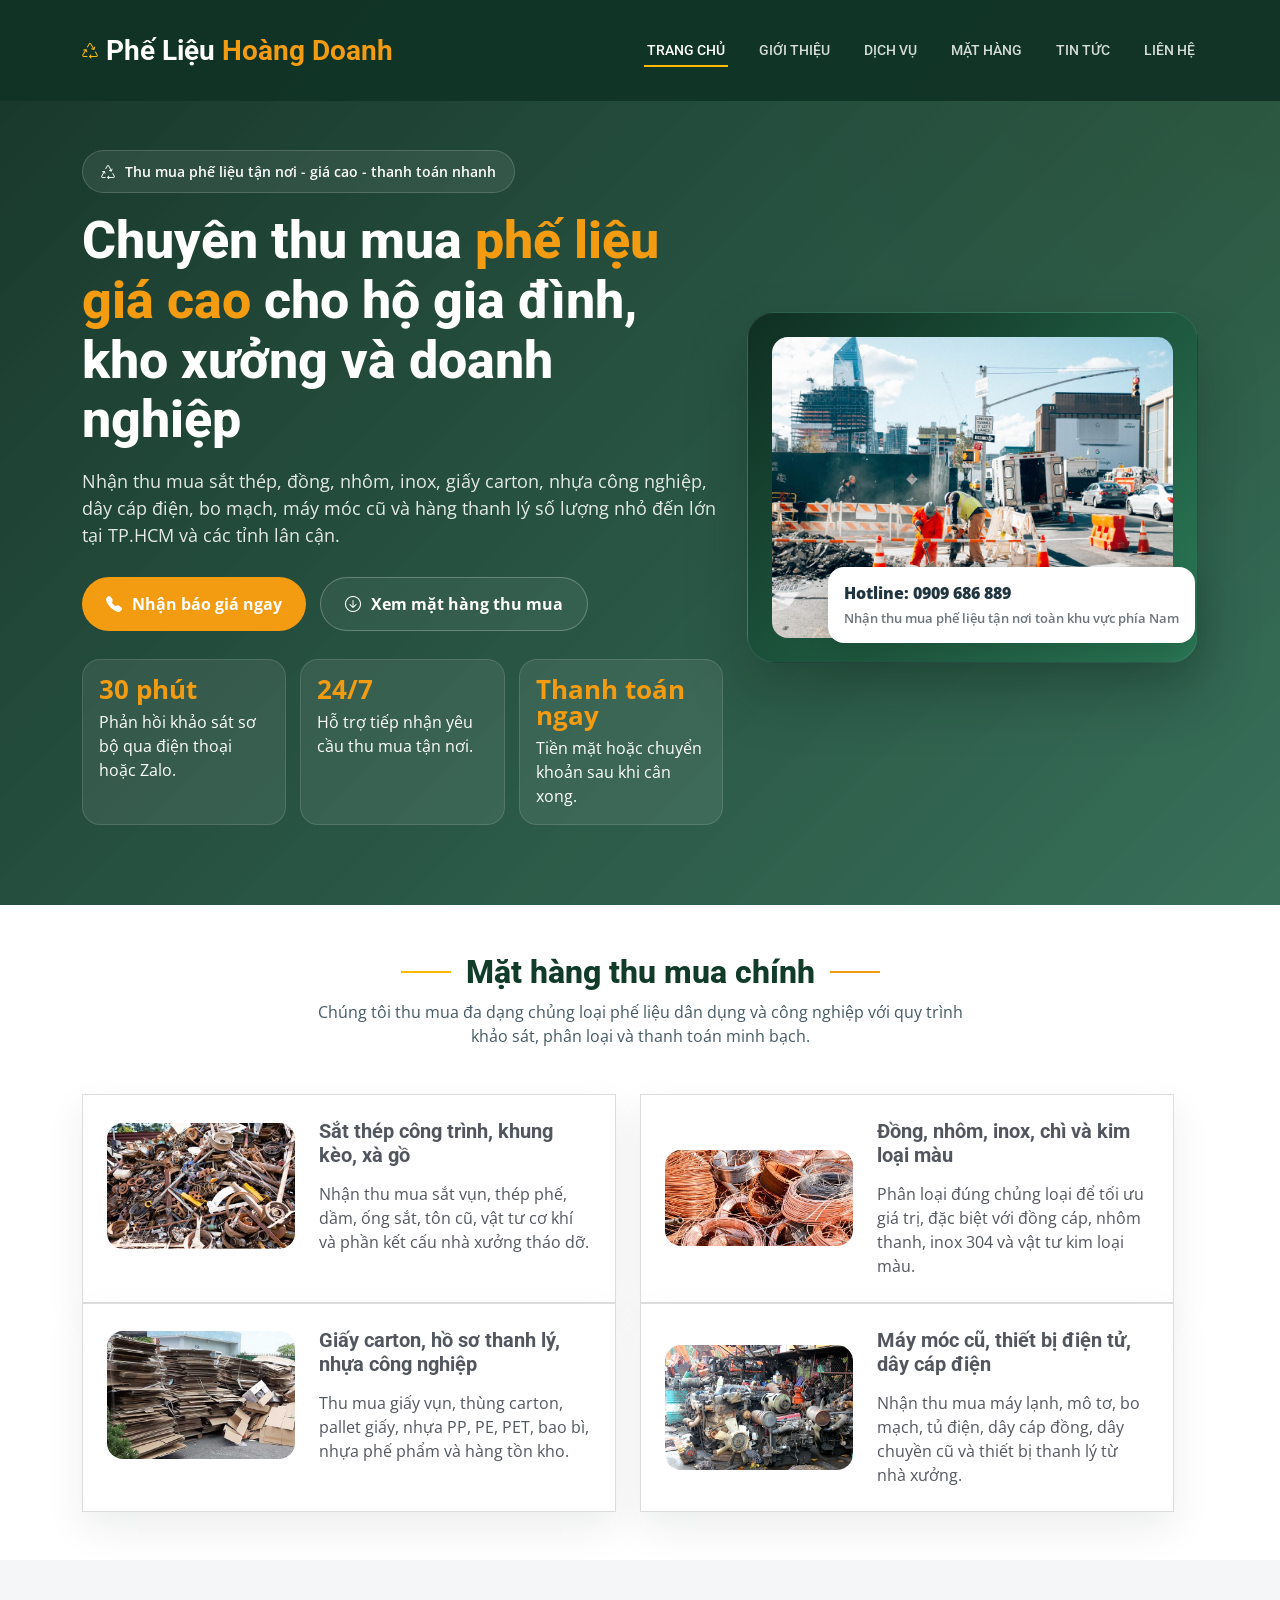
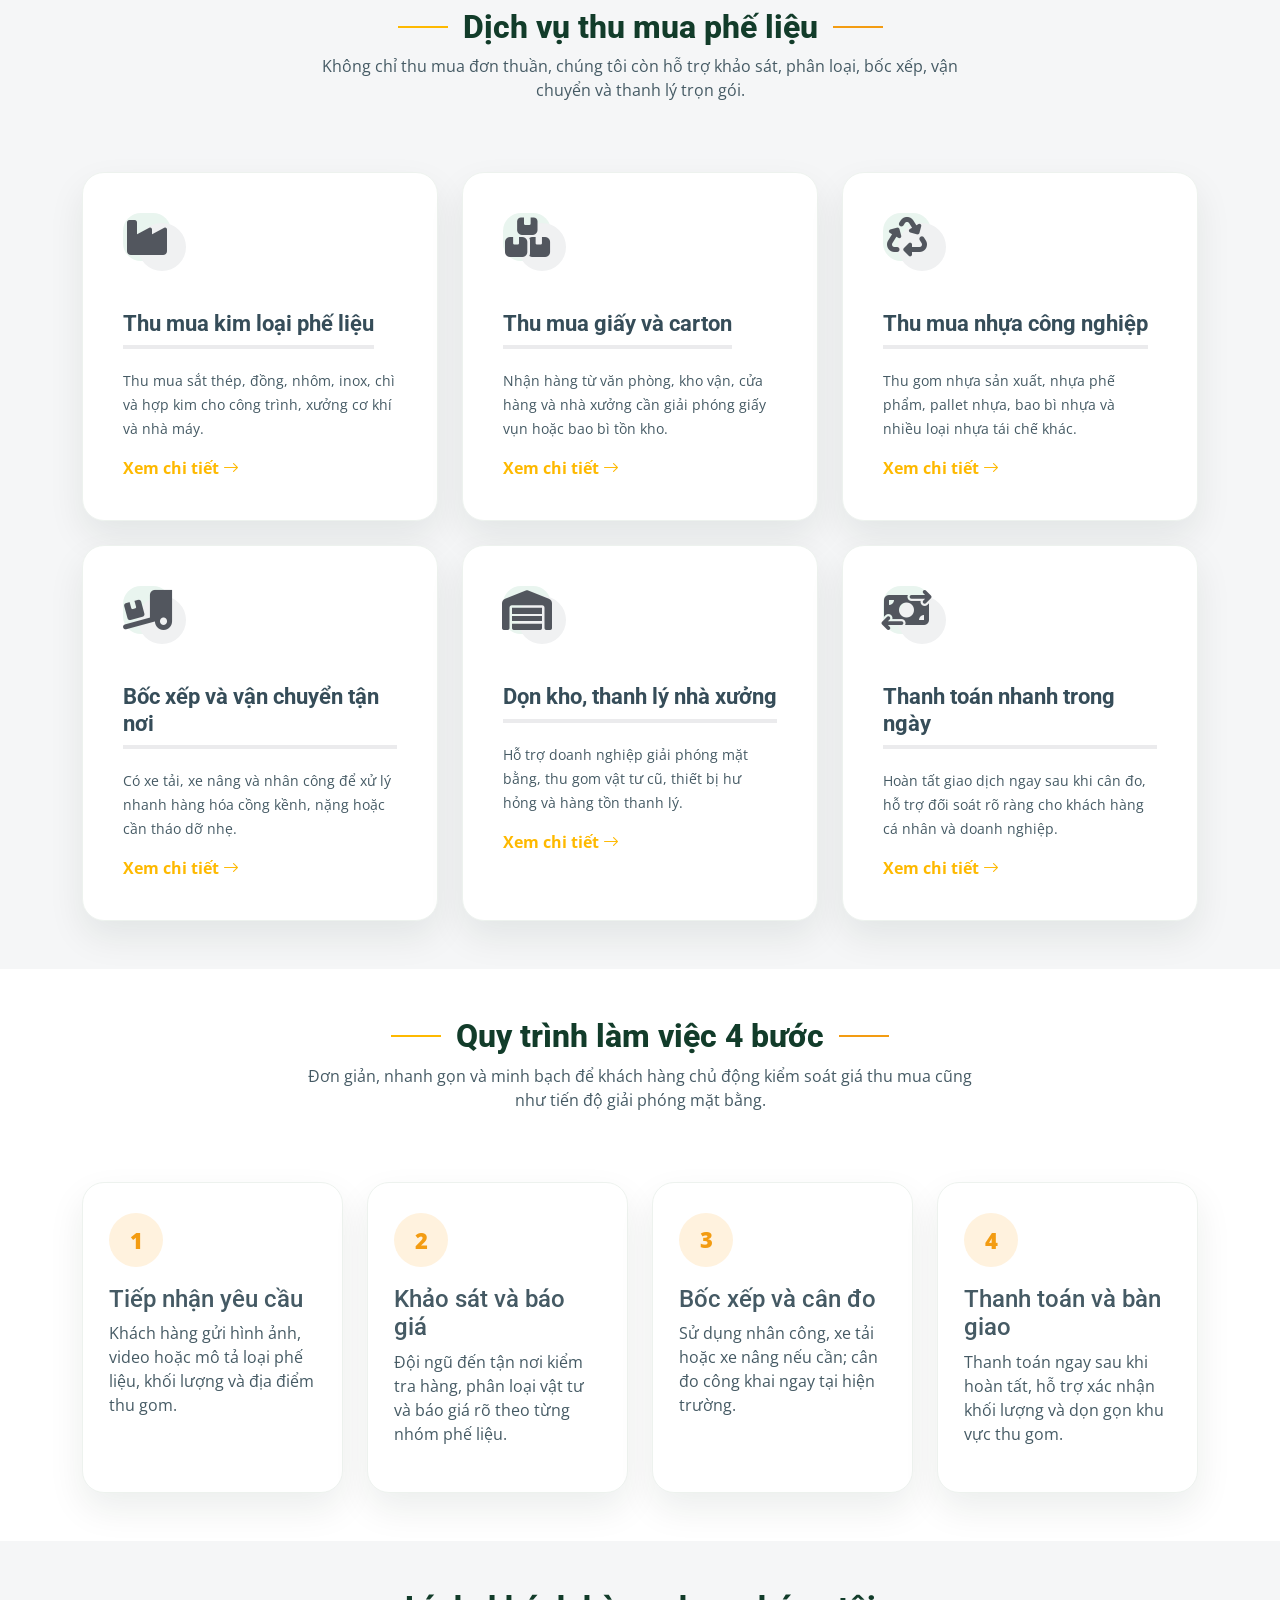
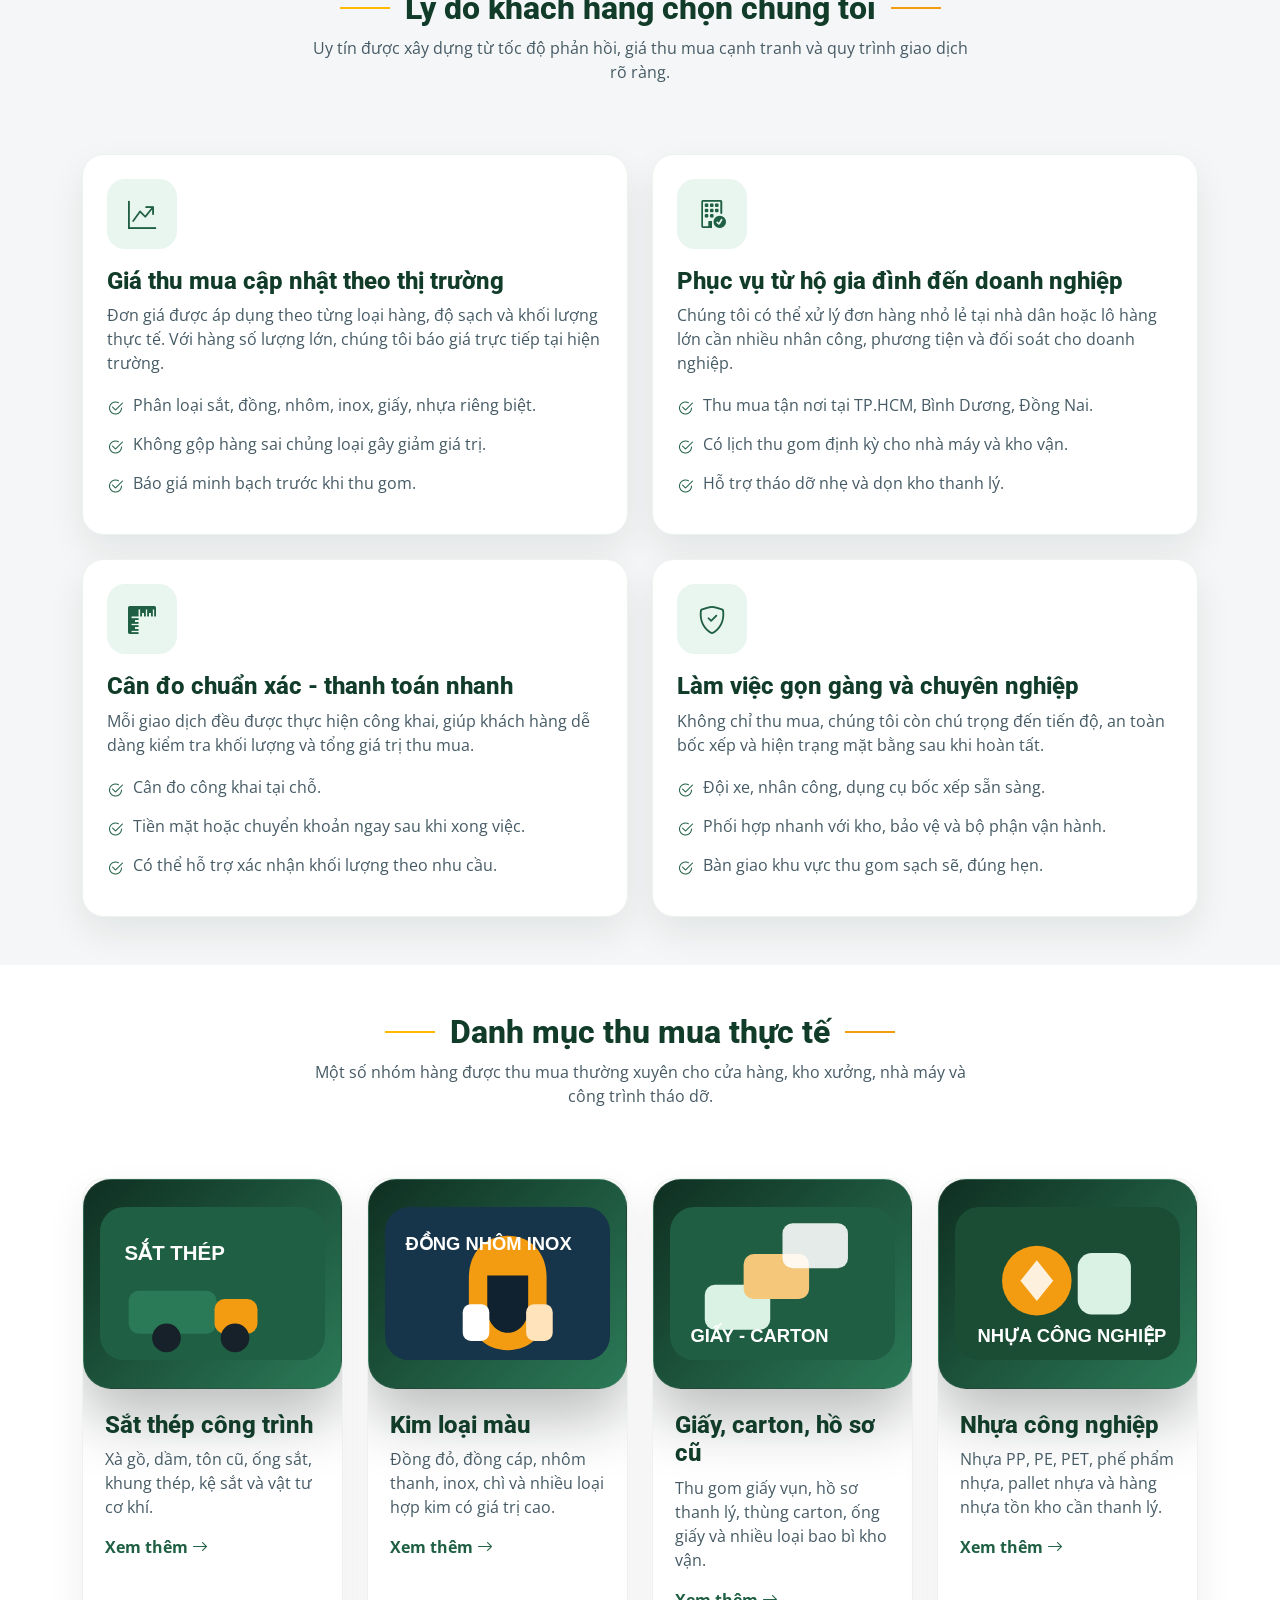
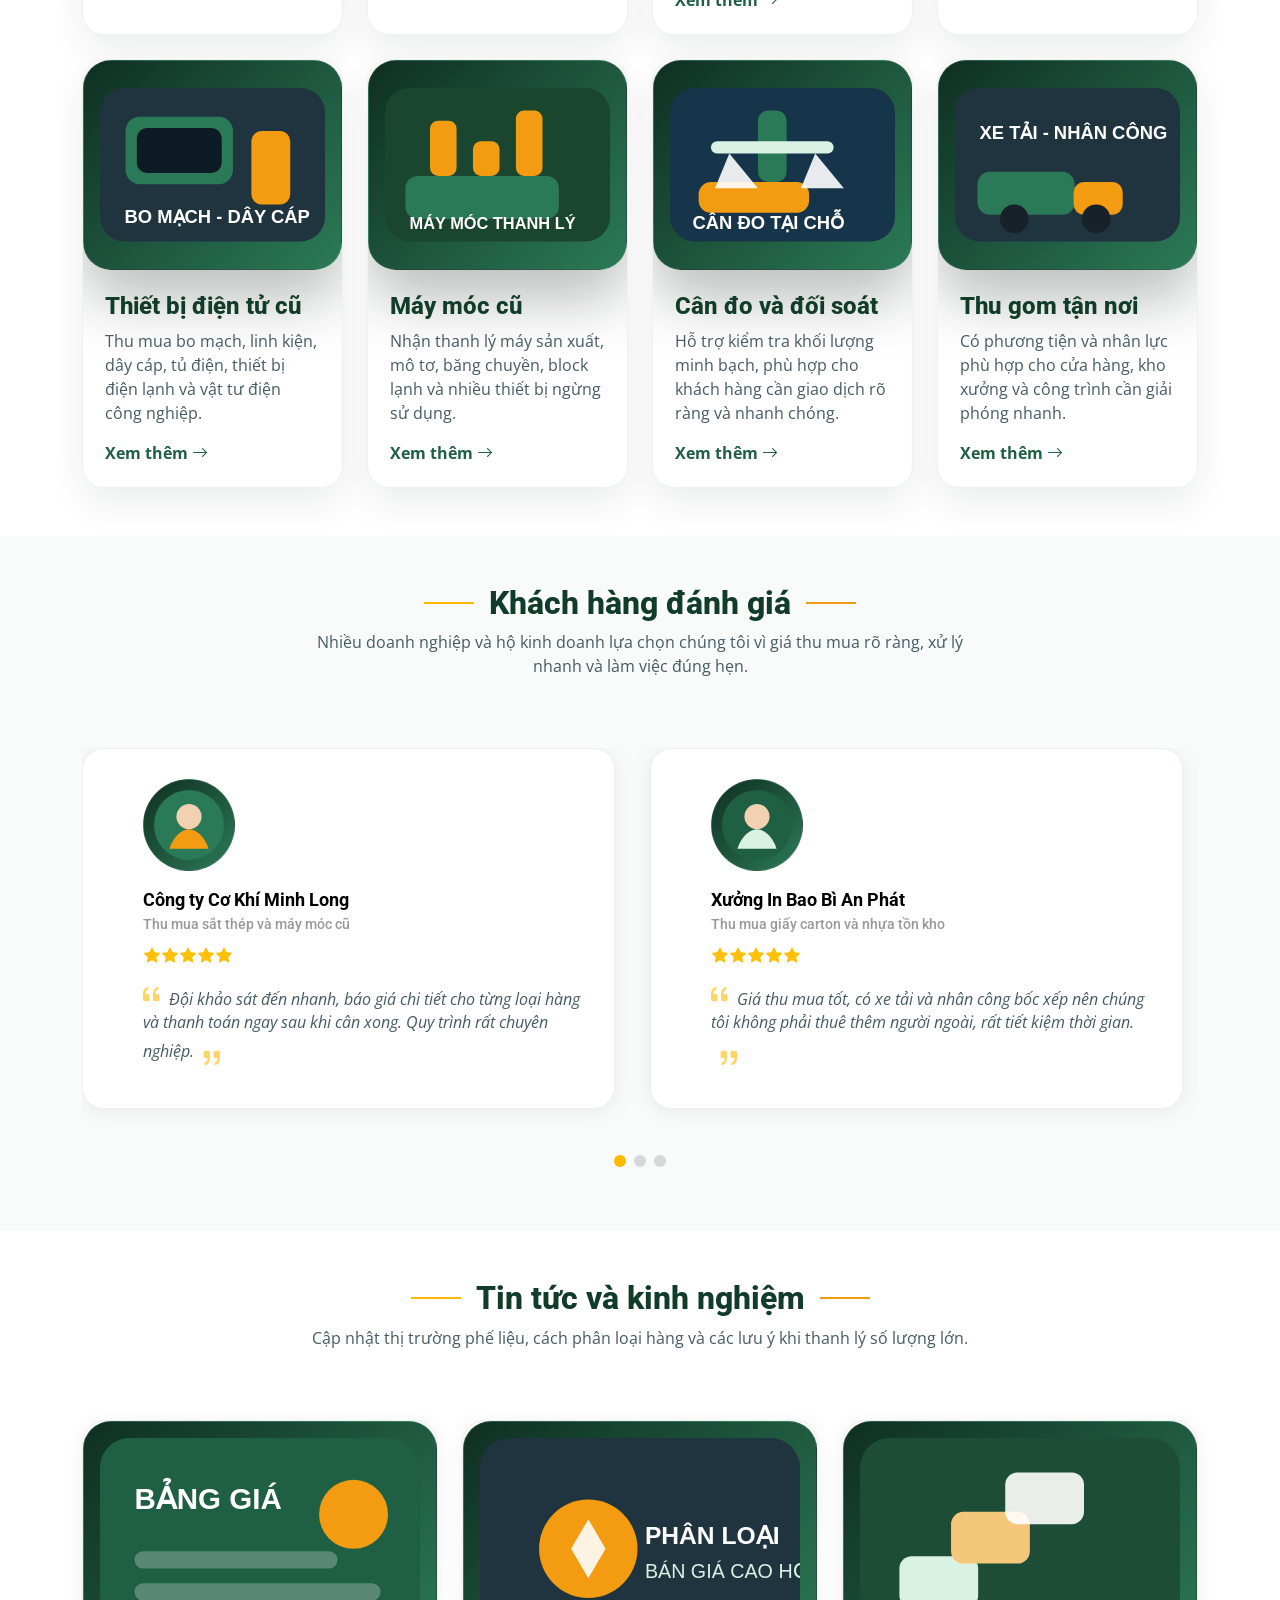
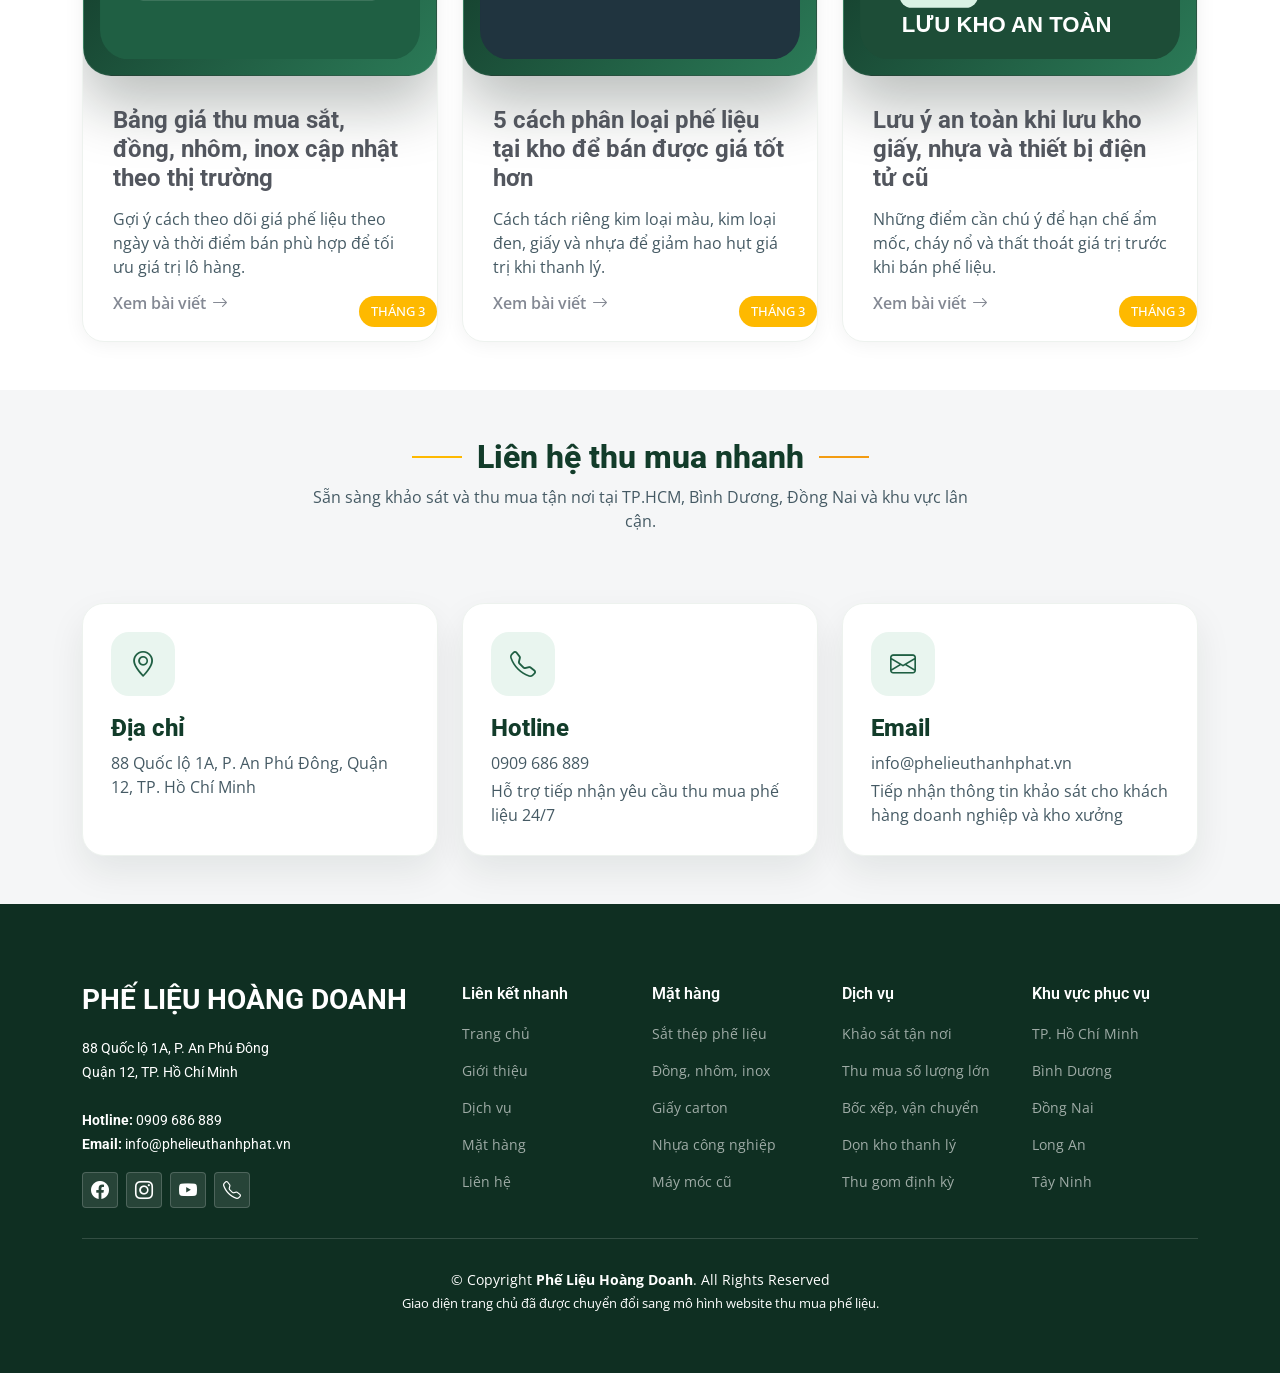
==== UpConstruction-1.0.0/index.html @ 5eded69c "basic code" ====
<!DOCTYPE html>
<html lang="vi">

<head>
  <meta charset="utf-8">
  <meta content="width=device-width, initial-scale=1.0" name="viewport">

  <title>Phế Liệu Hoàng Doanh - Thu mua phế liệu giá cao tận nơi</title>
  <meta content="Phế Liệu Hoàng Doanh chuyên thu mua phế liệu giá cao tận nơi tại TP.HCM, Bình Dương, Đồng Nai. Nhận thu mua sắt, đồng, nhôm, inox, giấy carton, nhựa và máy móc cũ." name="description">
  <meta content="thu mua phế liệu, phế liệu giá cao, thu mua sắt vụn, thu mua đồng, thu mua nhôm, thu mua inox" name="keywords">

  <link href="assets/img/favicon.png" rel="icon">
  <link href="assets/img/apple-touch-icon.png" rel="apple-touch-icon">

  <link rel="preconnect" href="https://fonts.googleapis.com">
  <link rel="preconnect" href="https://fonts.gstatic.com" crossorigin>
  <link href="https://fonts.googleapis.com/css2?family=Open+Sans:ital,wght@0,300;0,400;0,500;0,600;0,700;1,300;1,400;1,600;1,700&family=Roboto:ital,wght@0,300;0,400;0,500;0,700;1,300;1,400;1,500;1,700&family=Work+Sans:ital,wght@0,300;0,400;0,500;0,600;0,700;1,300;1,400;1,500;1,600;1,700&display=swap" rel="stylesheet">

  <link href="assets/vendor/bootstrap/css/bootstrap.min.css" rel="stylesheet">
  <link href="assets/vendor/bootstrap-icons/bootstrap-icons.css" rel="stylesheet">
  <link href="assets/vendor/fontawesome-free/css/all.min.css" rel="stylesheet">
  <link href="assets/vendor/aos/aos.css" rel="stylesheet">
  <link href="assets/vendor/glightbox/css/glightbox.min.css" rel="stylesheet">
  <link href="assets/vendor/swiper/swiper-bundle.min.css" rel="stylesheet">

  <link href="assets/css/main.css" rel="stylesheet">

  <style>
    :root {
      --scrap-green: #1f5f43;
      --scrap-green-dark: #123c2a;
      --scrap-green-soft: #e9f5ef;
      --scrap-orange: #f39c12;
      --scrap-orange-soft: #fff2de;
      --scrap-slate: #20343f;
      --scrap-text: #455a64;
    }

    body {
      color: var(--scrap-text);
    }

    .header {
      background: rgba(16, 52, 38, 0.96) !important;
    }

    .header .logo h1 {
      color: #fff;
      font-size: 28px;
    }

    .header .logo h1 span {
      color: var(--scrap-orange);
    }

    .navbar a,
    .navbar a:focus {
      color: rgba(255, 255, 255, 0.82);
    }

    .navbar a:hover,
    .navbar .active,
    .navbar .active:focus,
    .navbar li:hover>a {
      color: #fff;
    }

    .hero.scrap-hero {
      background:
        linear-gradient(135deg, rgba(14, 46, 33, 0.96), rgba(23, 88, 62, 0.86)),
        radial-gradient(circle at top right, rgba(243, 156, 18, 0.35), transparent 35%),
        radial-gradient(circle at bottom left, rgba(255, 255, 255, 0.08), transparent 30%);
      min-height: 100vh;
      padding: 150px 0 80px;
      position: relative;
      overflow: hidden;
    }

    .hero.scrap-hero:before {
      display: none;
    }

    .hero-badge {
      display: inline-flex;
      align-items: center;
      gap: 10px;
      background: rgba(255, 255, 255, 0.08);
      color: #fff;
      border: 1px solid rgba(255, 255, 255, 0.16);
      padding: 10px 18px;
      border-radius: 999px;
      margin-bottom: 18px;
      font-weight: 600;
      font-size: 14px;
    }

    .hero-title {
      color: #fff;
      font-size: 52px;
      line-height: 1.15;
      font-weight: 800;
      margin-bottom: 18px;
    }

    .hero-title span {
      color: var(--scrap-orange);
    }

    .hero-description {
      color: rgba(255, 255, 255, 0.88);
      font-size: 18px;
      margin-bottom: 28px;
    }

    .hero-actions {
      display: flex;
      flex-wrap: wrap;
      gap: 14px;
      margin-bottom: 28px;
    }

    .hero-btn-primary,
    .hero-btn-secondary {
      display: inline-flex;
      align-items: center;
      gap: 10px;
      border-radius: 999px;
      padding: 14px 24px;
      font-weight: 700;
      transition: all 0.3s ease;
    }

    .hero-btn-primary {
      background: var(--scrap-orange);
      color: #fff;
    }

    .hero-btn-primary:hover {
      background: #df8e0d;
      color: #fff;
    }

    .hero-btn-secondary {
      border: 1px solid rgba(255, 255, 255, 0.26);
      color: #fff;
      background: rgba(255, 255, 255, 0.06);
    }

    .hero-btn-secondary:hover {
      background: rgba(255, 255, 255, 0.12);
      color: #fff;
    }

    .hero-highlights {
      display: grid;
      grid-template-columns: repeat(3, minmax(0, 1fr));
      gap: 14px;
      margin-top: 26px;
    }

    .hero-highlights .item {
      background: rgba(255, 255, 255, 0.08);
      border: 1px solid rgba(255, 255, 255, 0.12);
      padding: 16px;
      border-radius: 18px;
      color: #fff;
    }

    .hero-highlights .item strong {
      display: block;
      font-size: 26px;
      line-height: 1;
      color: var(--scrap-orange);
      margin-bottom: 8px;
    }

    .hero-illustration,
    .scrap-visual,
    .portfolio-visual,
    .blog-visual,
    .testimonial-avatar {
      background: linear-gradient(135deg, #0f2f22, #2b7a57);
      border-radius: 28px;
      border: 1px solid rgba(255, 255, 255, 0.08);
      box-shadow: 0 30px 60px rgba(12, 24, 18, 0.28);
    }

    .hero-illustration {
      padding: 24px;
    }

    .floating-note {
      position: absolute;
      right: 15px;
      bottom: 20px;
      background: #fff;
      color: var(--scrap-slate);
      padding: 14px 16px;
      border-radius: 16px;
      box-shadow: 0 16px 35px rgba(0, 0, 0, 0.15);
      font-weight: 700;
      min-width: 190px;
    }

    .floating-note span {
      display: block;
      margin-top: 4px;
      font-size: 13px;
      color: #6c757d;
      font-weight: 600;
    }

    .section-header h2 {
      color: var(--scrap-green-dark);
      font-weight: 800;
    }

    .section-header h2:after {
      background: var(--scrap-orange);
    }

    .section-soft {
      background: linear-gradient(180deg, #fff, #f7fbf8);
    }

    .quote-box,
    .service-item,
    .card-item,
    .info-card,
    .portfolio-card,
    .post-item,
    .testimonial-item,
    .feature-box,
    .contact-card {
      border-radius: 22px;
      overflow: hidden;
      box-shadow: 0 16px 36px rgba(15, 32, 24, 0.08);
      border: 1px solid #edf2ee;
      background: #fff;
    }

    .quote-box {
      padding: 28px;
      background: #fff;
    }

    .quote-box h3 {
      color: var(--scrap-green-dark);
      font-weight: 800;
      margin-bottom: 12px;
    }

    .php-email-form button,
    .scrap-btn {
      background: var(--scrap-green);
      border: 0;
      color: #fff;
      padding: 12px 24px;
      border-radius: 999px;
      font-weight: 700;
    }

    .php-email-form button:hover,
    .scrap-btn:hover {
      background: var(--scrap-green-dark);
      color: #fff;
    }

    .service-item {
      height: 100%;
      padding: 28px 24px;
    }

    .service-item .icon,
    .mini-icon {
      width: 70px;
      height: 70px;
      display: inline-flex;
      align-items: center;
      justify-content: center;
      border-radius: 18px;
      background: var(--scrap-green-soft);
      color: var(--scrap-green);
      font-size: 28px;
      margin-bottom: 18px;
    }

    .service-item h3,
    .card-title,
    .portfolio-card h4,
    .post-title,
    .feature-box h4,
    .contact-card h4,
    .info-card h4 {
      color: var(--scrap-green-dark);
      font-weight: 800;
    }

    .service-item .readmore,
    .post-item .readmore,
    .portfolio-card .readmore {
      color: var(--scrap-green);
      font-weight: 700;
    }

    .service-item .readmore:hover,
    .post-item .readmore:hover,
    .portfolio-card .readmore:hover {
      color: var(--scrap-orange);
    }

    .scrap-visual,
    .portfolio-visual,
    .blog-visual,
    .testimonial-avatar {
      padding: 16px;
      min-height: 210px;
      display: flex;
      align-items: center;
      justify-content: center;
    }

    .portfolio-card {
      height: 100%;
    }

    .portfolio-card .content {
      padding: 22px;
    }

    .process-step {
      position: relative;
      padding: 30px 26px;
      background: #fff;
      border-radius: 22px;
      border: 1px solid #edf2ee;
      box-shadow: 0 16px 36px rgba(15, 32, 24, 0.08);
      height: 100%;
    }

    .process-step .number {
      width: 54px;
      height: 54px;
      border-radius: 50%;
      background: var(--scrap-orange-soft);
      color: var(--scrap-orange);
      font-weight: 800;
      font-size: 22px;
      display: flex;
      align-items: center;
      justify-content: center;
      margin-bottom: 18px;
    }

    .feature-box {
      padding: 24px;
      height: 100%;
    }

    .feature-list {
      list-style: none;
      padding-left: 0;
      margin: 18px 0 0;
    }

    .feature-list li {
      display: flex;
      gap: 10px;
      margin-bottom: 12px;
      align-items: flex-start;
    }

    .feature-list i {
      color: var(--scrap-green);
      margin-top: 3px;
    }

    .testimonials {
      background: #f8fbf9;
    }

    .testimonial-item {
      padding: 30px;
      text-align: left;
    }

    .testimonial-avatar {
      width: 92px;
      height: 92px;
      min-height: 92px;
      border-radius: 50%;
      padding: 10px;
      margin-bottom: 18px;
      box-shadow: none;
    }

    .testimonial-item .stars i {
      color: var(--scrap-orange);
    }

    .post-item .post-content {
      padding: 24px;
    }

    .post-date {
      display: inline-block;
      background: var(--scrap-orange-soft);
      color: #bb6d00;
      padding: 8px 14px;
      border-radius: 999px;
      font-weight: 700;
      margin-bottom: 14px;
    }

    .contact-card {
      padding: 28px;
      height: 100%;
    }

    .contact-card .icon {
      width: 64px;
      height: 64px;
      border-radius: 18px;
      background: var(--scrap-green-soft);
      color: var(--scrap-green);
      display: flex;
      align-items: center;
      justify-content: center;
      font-size: 26px;
      margin-bottom: 18px;
    }

    .footer {
      background: #0f2f22;
      color: rgba(255, 255, 255, 0.78);
    }

    .footer:before {
      background: #0f2f22;
    }

    .footer .footer-info h3,
    .footer .footer-links h4,
    .footer .copyright,
    .footer .credits,
    .footer .footer-links ul a {
      color: #fff;
    }

    .footer .footer-links ul a:hover,
    .footer .social-links a:hover {
      color: var(--scrap-orange);
    }

    .footer .social-links a {
      border: 1px solid rgba(255, 255, 255, 0.18);
    }

    .scroll-top {
      background: var(--scrap-green);
    }

    .scroll-top:hover {
      background: var(--scrap-orange);
    }

    @media (max-width: 991px) {
      .hero.scrap-hero {
        min-height: auto;
        padding: 130px 0 60px;
      }

      .hero-title {
        font-size: 40px;
      }

      .hero-highlights {
        grid-template-columns: 1fr;
      }

      .floating-note {
        position: static;
        margin-top: 18px;
      }
    }

    @media (max-width: 575px) {
      .hero-title {
        font-size: 32px;
      }

      .hero-actions {
        flex-direction: column;
      }

      .hero-btn-primary,
      .hero-btn-secondary {
        justify-content: center;
      }
    }
   
  </style>
</head>

<body>

  <header id="header" class="header d-flex align-items-center">
    <div class="container-fluid container-xl d-flex align-items-center justify-content-between">

      <a href="index.html" class="logo d-flex align-items-center">
  <i class="bi bi-recycle me-2"></i>
  <h1 class="mb-0">Phế Liệu <span>Hoàng Doanh</span></h1>
</a>

      <i class="mobile-nav-toggle mobile-nav-show bi bi-list"></i>
      <i class="mobile-nav-toggle mobile-nav-hide d-none bi bi-x"></i>
      <nav id="navbar" class="navbar">
        <ul>
          <li><a href="index.html" class="active">Trang chủ</a></li>
          <li><a href="about.html">Giới thiệu</a></li>
          <li><a href="services.html">Dịch vụ</a></li>
          <li><a href="projects.html">Mặt hàng</a></li>
          <li><a href="blog.html">Tin tức</a></li>
          <li><a href="contact.html">Liên hệ</a></li>
        </ul>
      </nav>
    </div>
  </header>

  <section id="hero" class="hero scrap-hero d-flex align-items-center">
    <div class="container position-relative">
      <div class="row align-items-center gy-5">
        <div class="col-lg-7" data-aos="fade-right" data-aos-delay="100">
          <div class="hero-badge">
            <i class="bi bi-recycle"></i>
            Thu mua phế liệu tận nơi - giá cao - thanh toán nhanh
          </div>
          <h2 class="hero-title">Chuyên thu mua <span>phế liệu giá cao</span> cho hộ gia đình, kho xưởng và doanh nghiệp</h2>
          <p class="hero-description">Nhận thu mua sắt thép, đồng, nhôm, inox, giấy carton, nhựa công nghiệp, dây cáp điện, bo mạch, máy móc cũ và hàng thanh lý số lượng nhỏ đến lớn tại TP.HCM và các tỉnh lân cận.</p>

          <div class="hero-actions">
            <a href="#quote-form" class="hero-btn-primary"><i class="bi bi-telephone-fill"></i> Nhận báo giá ngay</a>
            <a href="#materials" class="hero-btn-secondary"><i class="bi bi-arrow-down-circle"></i> Xem mặt hàng thu mua</a>
          </div>

          <div class="hero-highlights">
            <div class="item">
              <strong>30 phút</strong>
              Phản hồi khảo sát sơ bộ qua điện thoại hoặc Zalo.
            </div>
            <div class="item">
              <strong>24/7</strong>
              Hỗ trợ tiếp nhận yêu cầu thu mua tận nơi.
            </div>
            <div class="item">
              <strong>Thanh toán ngay</strong>
              Tiền mặt hoặc chuyển khoản sau khi cân xong.
            </div>
          </div>
        </div>

        <div class="col-lg-5 position-relative" data-aos="fade-left" data-aos-delay="200">
          <div class="hero-illustration">
            <img src="assets/img/about.jpg" 
                alt="Thu mua phế liệu"
                class="img-fluid w-100 rounded-4">
          </div>
          <!-- HOTLINE -->
          <div class="floating-note mt-3">
            <strong>Hotline: 0909 686 889</strong>
            <span class="d-block">Nhận thu mua phế liệu tận nơi toàn khu vực phía Nam</span>
          </div>

        </div>
      </div>
    </div>
  </section>

  <main id="main">

    

    <section id="materials" class="constructions py-5">
      <div class="container" data-aos="fade-up">
        <div class="section-header">
          <h2>Mặt hàng thu mua chính</h2>
          <p>Chúng tôi thu mua đa dạng chủng loại phế liệu dân dụng và công nghiệp với quy trình khảo sát, phân loại và thanh toán minh bạch.</p>
        </div>
        <div class="row gy-4">
          <div class="row">

          <!-- ITEM 1 -->
          <div class="col-lg-6" data-aos="fade-up" data-aos-delay="100">
            <div class="card-item p-4 h-100">
              <div class="row align-items-center g-4">
                <div class="col-xl-5">
                  <img src="assets/img/satthep.png" 
                      alt="Sắt thép"
                      class="img-fluid rounded-4 w-100">
                </div>
                <div class="col-xl-7 d-flex align-items-center">
                  <div>
                    <h4 class="card-title">Sắt thép công trình, khung kèo, xà gồ</h4>
                    <p class="mb-0">
                      Nhận thu mua sắt vụn, thép phế, dầm, ống sắt, tôn cũ, vật tư cơ khí và phần kết cấu nhà xưởng tháo dỡ.
                    </p>
                  </div>
                </div>
              </div>
            </div>
          </div>

          <!-- ITEM 2 -->
          <div class="col-lg-6" data-aos="fade-up" data-aos-delay="200">
            <div class="card-item p-4 h-100">
              <div class="row align-items-center g-4">
                <div class="col-xl-5">
                  <img src="assets/img/dongnhom.jpg" 
                      alt="Kim loại"
                      class="img-fluid rounded-4 w-100">
                </div>
                <div class="col-xl-7 d-flex align-items-center">
                  <div>
                    <h4 class="card-title">Đồng, nhôm, inox, chì và kim loại màu</h4>
                    <p class="mb-0">
                      Phân loại đúng chủng loại để tối ưu giá trị, đặc biệt với đồng cáp, nhôm thanh, inox 304 và vật tư kim loại màu.
                    </p>
                  </div>
                </div>
              </div>
            </div>
          </div>

          <!-- ITEM 3 -->
          <div class="col-lg-6" data-aos="fade-up" data-aos-delay="300">
            <div class="card-item p-4 h-100">
              <div class="row align-items-center g-4">
                <div class="col-xl-5">
                  <img src="assets/img/giaycatton.jpg" 
                      alt="Giấy nhựa"
                      class="img-fluid rounded-4 w-100">
                </div>
                <div class="col-xl-7 d-flex align-items-center">
                  <div>
                    <h4 class="card-title">Giấy carton, hồ sơ thanh lý, nhựa công nghiệp</h4>
                    <p class="mb-0">
                      Thu mua giấy vụn, thùng carton, pallet giấy, nhựa PP, PE, PET, bao bì, nhựa phế phẩm và hàng tồn kho.
                    </p>
                  </div>
                </div>
              </div>
            </div>
          </div>

          <!-- ITEM 4 -->
          <div class="col-lg-6" data-aos="fade-up" data-aos-delay="400">
            <div class="card-item p-4 h-100">
              <div class="row align-items-center g-4">
                <div class="col-xl-5">
                  <img src="assets/img/maymoc.jpg" 
                      alt="Máy móc"
                      class="img-fluid rounded-4 w-100">
                </div>
                <div class="col-xl-7 d-flex align-items-center">
                  <div>
                    <h4 class="card-title">Máy móc cũ, thiết bị điện tử, dây cáp điện</h4>
                    <p class="mb-0">
                      Nhận thu mua máy lạnh, mô tơ, bo mạch, tủ điện, dây cáp đồng, dây chuyền cũ và thiết bị thanh lý từ nhà xưởng.
                    </p>
                  </div>
                </div>
              </div>
            </div>
          </div>

</div>
        </div>
      </div>
    </section>

    <section id="services" class="services section-bg py-5">
      <div class="container" data-aos="fade-up">
        <div class="section-header">
          <h2>Dịch vụ thu mua phế liệu</h2>
          <p>Không chỉ thu mua đơn thuần, chúng tôi còn hỗ trợ khảo sát, phân loại, bốc xếp, vận chuyển và thanh lý trọn gói.</p>
        </div>

        <div class="row gy-4">
          <div class="col-lg-4 col-md-6" data-aos="fade-up" data-aos-delay="100">
            <div class="service-item position-relative">
              <div class="icon"><i class="fa-solid fa-industry"></i></div>
              <h3>Thu mua kim loại phế liệu</h3>
              <p>Thu mua sắt thép, đồng, nhôm, inox, chì và hợp kim cho công trình, xưởng cơ khí và nhà máy.</p>
              <a href="service-details.html" class="readmore stretched-link">Xem chi tiết <i class="bi bi-arrow-right"></i></a>
            </div>
          </div>

          <div class="col-lg-4 col-md-6" data-aos="fade-up" data-aos-delay="200">
            <div class="service-item position-relative">
              <div class="icon"><i class="fa-solid fa-boxes-stacked"></i></div>
              <h3>Thu mua giấy và carton</h3>
              <p>Nhận hàng từ văn phòng, kho vận, cửa hàng và nhà xưởng cần giải phóng giấy vụn hoặc bao bì tồn kho.</p>
              <a href="service-details.html" class="readmore stretched-link">Xem chi tiết <i class="bi bi-arrow-right"></i></a>
            </div>
          </div>

          <div class="col-lg-4 col-md-6" data-aos="fade-up" data-aos-delay="300">
            <div class="service-item position-relative">
              <div class="icon"><i class="fa-solid fa-recycle"></i></div>
              <h3>Thu mua nhựa công nghiệp</h3>
              <p>Thu gom nhựa sản xuất, nhựa phế phẩm, pallet nhựa, bao bì nhựa và nhiều loại nhựa tái chế khác.</p>
              <a href="service-details.html" class="readmore stretched-link">Xem chi tiết <i class="bi bi-arrow-right"></i></a>
            </div>
          </div>

          <div class="col-lg-4 col-md-6" data-aos="fade-up" data-aos-delay="400">
            <div class="service-item position-relative">
              <div class="icon"><i class="fa-solid fa-truck-ramp-box"></i></div>
              <h3>Bốc xếp và vận chuyển tận nơi</h3>
              <p>Có xe tải, xe nâng và nhân công để xử lý nhanh hàng hóa cồng kềnh, nặng hoặc cần tháo dỡ nhẹ.</p>
              <a href="service-details.html" class="readmore stretched-link">Xem chi tiết <i class="bi bi-arrow-right"></i></a>
            </div>
          </div>

          <div class="col-lg-4 col-md-6" data-aos="fade-up" data-aos-delay="500">
            <div class="service-item position-relative">
              <div class="icon"><i class="fa-solid fa-warehouse"></i></div>
              <h3>Dọn kho, thanh lý nhà xưởng</h3>
              <p>Hỗ trợ doanh nghiệp giải phóng mặt bằng, thu gom vật tư cũ, thiết bị hư hỏng và hàng tồn thanh lý.</p>
              <a href="service-details.html" class="readmore stretched-link">Xem chi tiết <i class="bi bi-arrow-right"></i></a>
            </div>
          </div>

          <div class="col-lg-4 col-md-6" data-aos="fade-up" data-aos-delay="600">
            <div class="service-item position-relative">
              <div class="icon"><i class="fa-solid fa-money-bill-transfer"></i></div>
              <h3>Thanh toán nhanh trong ngày</h3>
              <p>Hoàn tất giao dịch ngay sau khi cân đo, hỗ trợ đối soát rõ ràng cho khách hàng cá nhân và doanh nghiệp.</p>
              <a href="service-details.html" class="readmore stretched-link">Xem chi tiết <i class="bi bi-arrow-right"></i></a>
            </div>
          </div>
        </div>
      </div>
    </section>

    <section id="process" class="py-5">
      <div class="container" data-aos="fade-up">
        <div class="section-header">
          <h2>Quy trình làm việc 4 bước</h2>
          <p>Đơn giản, nhanh gọn và minh bạch để khách hàng chủ động kiểm soát giá thu mua cũng như tiến độ giải phóng mặt bằng.</p>
        </div>

        <div class="row gy-4">
          <div class="col-lg-3 col-md-6" data-aos="fade-up" data-aos-delay="100">
            <div class="process-step">
              <div class="number">1</div>
              <h4>Tiếp nhận yêu cầu</h4>
              <p>Khách hàng gửi hình ảnh, video hoặc mô tả loại phế liệu, khối lượng và địa điểm thu gom.</p>
            </div>
          </div>

          <div class="col-lg-3 col-md-6" data-aos="fade-up" data-aos-delay="200">
            <div class="process-step">
              <div class="number">2</div>
              <h4>Khảo sát và báo giá</h4>
              <p>Đội ngũ đến tận nơi kiểm tra hàng, phân loại vật tư và báo giá rõ theo từng nhóm phế liệu.</p>
            </div>
          </div>

          <div class="col-lg-3 col-md-6" data-aos="fade-up" data-aos-delay="300">
            <div class="process-step">
              <div class="number">3</div>
              <h4>Bốc xếp và cân đo</h4>
              <p>Sử dụng nhân công, xe tải hoặc xe nâng nếu cần; cân đo công khai ngay tại hiện trường.</p>
            </div>
          </div>

          <div class="col-lg-3 col-md-6" data-aos="fade-up" data-aos-delay="400">
            <div class="process-step">
              <div class="number">4</div>
              <h4>Thanh toán và bàn giao</h4>
              <p>Thanh toán ngay sau khi hoàn tất, hỗ trợ xác nhận khối lượng và dọn gọn khu vực thu gom.</p>
            </div>
          </div>
        </div>
      </div>
    </section>

    <section id="features" class="features section-bg py-5">
      <div class="container" data-aos="fade-up">
        <div class="section-header">
          <h2>Lý do khách hàng chọn chúng tôi</h2>
          <p>Uy tín được xây dựng từ tốc độ phản hồi, giá thu mua cạnh tranh và quy trình giao dịch rõ ràng.</p>
        </div>

        <div class="row gy-4">
          <div class="col-lg-6" data-aos="fade-up" data-aos-delay="100">
            <div class="feature-box h-100">
              <div class="mini-icon"><i class="bi bi-graph-up-arrow"></i></div>
              <h4>Giá thu mua cập nhật theo thị trường</h4>
              <p>Đơn giá được áp dụng theo từng loại hàng, độ sạch và khối lượng thực tế. Với hàng số lượng lớn, chúng tôi báo giá trực tiếp tại hiện trường.</p>
              <ul class="feature-list">
                <li><i class="bi bi-check2-circle"></i><span>Phân loại sắt, đồng, nhôm, inox, giấy, nhựa riêng biệt.</span></li>
                <li><i class="bi bi-check2-circle"></i><span>Không gộp hàng sai chủng loại gây giảm giá trị.</span></li>
                <li><i class="bi bi-check2-circle"></i><span>Báo giá minh bạch trước khi thu gom.</span></li>
              </ul>
            </div>
          </div>

          <div class="col-lg-6" data-aos="fade-up" data-aos-delay="200">
            <div class="feature-box h-100">
              <div class="mini-icon"><i class="bi bi-building-check"></i></div>
              <h4>Phục vụ từ hộ gia đình đến doanh nghiệp</h4>
              <p>Chúng tôi có thể xử lý đơn hàng nhỏ lẻ tại nhà dân hoặc lô hàng lớn cần nhiều nhân công, phương tiện và đối soát cho doanh nghiệp.</p>
              <ul class="feature-list">
                <li><i class="bi bi-check2-circle"></i><span>Thu mua tận nơi tại TP.HCM, Bình Dương, Đồng Nai.</span></li>
                <li><i class="bi bi-check2-circle"></i><span>Có lịch thu gom định kỳ cho nhà máy và kho vận.</span></li>
                <li><i class="bi bi-check2-circle"></i><span>Hỗ trợ tháo dỡ nhẹ và dọn kho thanh lý.</span></li>
              </ul>
            </div>
          </div>

          <div class="col-lg-6" data-aos="fade-up" data-aos-delay="300">
            <div class="feature-box h-100">
              <div class="mini-icon"><i class="bi bi-rulers"></i></div>
              <h4>Cân đo chuẩn xác - thanh toán nhanh</h4>
              <p>Mỗi giao dịch đều được thực hiện công khai, giúp khách hàng dễ dàng kiểm tra khối lượng và tổng giá trị thu mua.</p>
              <ul class="feature-list">
                <li><i class="bi bi-check2-circle"></i><span>Cân đo công khai tại chỗ.</span></li>
                <li><i class="bi bi-check2-circle"></i><span>Tiền mặt hoặc chuyển khoản ngay sau khi xong việc.</span></li>
                <li><i class="bi bi-check2-circle"></i><span>Có thể hỗ trợ xác nhận khối lượng theo nhu cầu.</span></li>
              </ul>
            </div>
          </div>

          <div class="col-lg-6" data-aos="fade-up" data-aos-delay="400">
            <div class="feature-box h-100">
              <div class="mini-icon"><i class="bi bi-shield-check"></i></div>
              <h4>Làm việc gọn gàng và chuyên nghiệp</h4>
              <p>Không chỉ thu mua, chúng tôi còn chú trọng đến tiến độ, an toàn bốc xếp và hiện trạng mặt bằng sau khi hoàn tất.</p>
              <ul class="feature-list">
                <li><i class="bi bi-check2-circle"></i><span>Đội xe, nhân công, dụng cụ bốc xếp sẵn sàng.</span></li>
                <li><i class="bi bi-check2-circle"></i><span>Phối hợp nhanh với kho, bảo vệ và bộ phận vận hành.</span></li>
                <li><i class="bi bi-check2-circle"></i><span>Bàn giao khu vực thu gom sạch sẽ, đúng hẹn.</span></li>
              </ul>
            </div>
          </div>
        </div>
      </div>
    </section>

    <section id="projects" class="projects py-5">
      <div class="container" data-aos="fade-up">
        <div class="section-header">
          <h2>Danh mục thu mua thực tế</h2>
          <p>Một số nhóm hàng được thu mua thường xuyên cho cửa hàng, kho xưởng, nhà máy và công trình tháo dỡ.</p>
        </div>

        <div class="row gy-4">
          <div class="col-lg-3 col-md-6" data-aos="zoom-in" data-aos-delay="100">
            <div class="portfolio-card">
              <div class="portfolio-visual">
                <svg viewBox="0 0 220 150" width="100%" height="100%" xmlns="http://www.w3.org/2000/svg"><rect width="220" height="150" rx="24" fill="#1f5f43" /><rect x="28" y="82" width="86" height="42" rx="10" fill="#2b7a57" /><rect x="112" y="90" width="42" height="34" rx="10" fill="#f39c12" /><circle cx="65" cy="128" r="14" fill="#172129" /><circle cx="132" cy="128" r="14" fill="#172129" /><text x="24" y="52" fill="#fff" font-size="20" font-weight="700" font-family="Arial">SẮT THÉP</text></svg>
              </div>
              <div class="content">
                <h4>Sắt thép công trình</h4>
                <p>Xà gồ, dầm, tôn cũ, ống sắt, khung thép, kệ sắt và vật tư cơ khí.</p>
                <a href="projects.html" class="readmore">Xem thêm <i class="bi bi-arrow-right"></i></a>
              </div>
            </div>
          </div>

          <div class="col-lg-3 col-md-6" data-aos="zoom-in" data-aos-delay="150">
            <div class="portfolio-card">
              <div class="portfolio-visual">
                <svg viewBox="0 0 220 150" width="100%" height="100%" xmlns="http://www.w3.org/2000/svg"><rect width="220" height="150" rx="24" fill="#17354a" /><path d="M120 28 C142 28 158 44 158 69 L158 102 C158 124 142 140 120 140 C98 140 82 124 82 102 L82 69 C82 44 98 28 120 28 Z" fill="#f39c12" /><path d="M100 67 L100 100 C100 112 108 123 120 123 C132 123 140 112 140 100 L140 67" fill="#10222f" /><rect x="76" y="95" width="26" height="36" rx="8" fill="#fff" /><rect x="138" y="95" width="26" height="36" rx="8" fill="#ffe3bb" /><text x="20" y="42" fill="#fff" font-size="18" font-weight="700" font-family="Arial">ĐỒNG NHÔM INOX</text></svg>
              </div>
              <div class="content">
                <h4>Kim loại màu</h4>
                <p>Đồng đỏ, đồng cáp, nhôm thanh, inox, chì và nhiều loại hợp kim có giá trị cao.</p>
                <a href="projects.html" class="readmore">Xem thêm <i class="bi bi-arrow-right"></i></a>
              </div>
            </div>
          </div>

          <div class="col-lg-3 col-md-6" data-aos="zoom-in" data-aos-delay="200">
            <div class="portfolio-card">
              <div class="portfolio-visual">
                <svg viewBox="0 0 220 150" width="100%" height="100%" xmlns="http://www.w3.org/2000/svg"><rect width="220" height="150" rx="24" fill="#205e43" /><rect x="34" y="76" width="64" height="44" rx="10" fill="#d9f2e4" /><rect x="72" y="46" width="64" height="44" rx="10" fill="#f4c77a" /><rect x="110" y="16" width="64" height="44" rx="10" fill="#fff" opacity="0.88" /><text x="20" y="132" fill="#fff" font-size="18" font-weight="700" font-family="Arial">GIẤY - CARTON</text></svg>
              </div>
              <div class="content">
                <h4>Giấy, carton, hồ sơ cũ</h4>
                <p>Thu gom giấy vụn, hồ sơ thanh lý, thùng carton, ống giấy và nhiều loại bao bì kho vận.</p>
                <a href="projects.html" class="readmore">Xem thêm <i class="bi bi-arrow-right"></i></a>
              </div>
            </div>
          </div>

          <div class="col-lg-3 col-md-6" data-aos="zoom-in" data-aos-delay="250">
            <div class="portfolio-card">
              <div class="portfolio-visual">
                <svg viewBox="0 0 220 150" width="100%" height="100%" xmlns="http://www.w3.org/2000/svg"><rect width="220" height="150" rx="24" fill="#1b4d35" /><circle cx="80" cy="72" r="34" fill="#f39c12" /><path d="M80 52 L96 72 L80 92 L64 72 Z" fill="#fff" opacity="0.85" /><rect x="120" y="45" width="52" height="60" rx="14" fill="#d9f2e4" /><text x="22" y="132" fill="#fff" font-size="18" font-weight="700" font-family="Arial">NHỰA CÔNG NGHIỆP</text></svg>
              </div>
              <div class="content">
                <h4>Nhựa công nghiệp</h4>
                <p>Nhựa PP, PE, PET, phế phẩm nhựa, pallet nhựa và hàng nhựa tồn kho cần thanh lý.</p>
                <a href="projects.html" class="readmore">Xem thêm <i class="bi bi-arrow-right"></i></a>
              </div>
            </div>
          </div>

          <div class="col-lg-3 col-md-6" data-aos="zoom-in" data-aos-delay="300">
            <div class="portfolio-card">
              <div class="portfolio-visual">
                <svg viewBox="0 0 220 150" width="100%" height="100%" xmlns="http://www.w3.org/2000/svg"><rect width="220" height="150" rx="24" fill="#20343f" /><rect x="25" y="28" width="105" height="66" rx="14" fill="#2b7a57" /><rect x="36" y="39" width="83" height="44" rx="10" fill="#0d1c24" /><rect x="148" y="42" width="38" height="72" rx="10" fill="#f39c12" /><text x="24" y="132" fill="#fff" font-size="18" font-weight="700" font-family="Arial">BO MẠCH - DÂY CÁP</text></svg>
              </div>
              <div class="content">
                <h4>Thiết bị điện tử cũ</h4>
                <p>Thu mua bo mạch, linh kiện, dây cáp, tủ điện, thiết bị điện lạnh và vật tư điện công nghiệp.</p>
                <a href="projects.html" class="readmore">Xem thêm <i class="bi bi-arrow-right"></i></a>
              </div>
            </div>
          </div>

          <div class="col-lg-3 col-md-6" data-aos="zoom-in" data-aos-delay="350">
            <div class="portfolio-card">
              <div class="portfolio-visual">
                <svg viewBox="0 0 220 150" width="100%" height="100%" xmlns="http://www.w3.org/2000/svg"><rect width="220" height="150" rx="24" fill="#1a452f" /><rect x="20" y="86" width="150" height="42" rx="12" fill="#2b7a57" /><rect x="44" y="32" width="26" height="54" rx="8" fill="#f39c12" /><rect x="86" y="52" width="26" height="34" rx="8" fill="#f39c12" /><rect x="128" y="22" width="26" height="64" rx="8" fill="#f39c12" /><text x="24" y="138" fill="#fff" font-size="16" font-weight="700" font-family="Arial">MÁY MÓC THANH LÝ</text></svg>
              </div>
              <div class="content">
                <h4>Máy móc cũ</h4>
                <p>Nhận thanh lý máy sản xuất, mô tơ, băng chuyền, block lạnh và nhiều thiết bị ngừng sử dụng.</p>
                <a href="projects.html" class="readmore">Xem thêm <i class="bi bi-arrow-right"></i></a>
              </div>
            </div>
          </div>

          <div class="col-lg-3 col-md-6" data-aos="zoom-in" data-aos-delay="400">
            <div class="portfolio-card">
              <div class="portfolio-visual">
                <svg viewBox="0 0 220 150" width="100%" height="100%" xmlns="http://www.w3.org/2000/svg"><rect width="220" height="150" rx="24" fill="#17354a" /><rect x="28" y="92" width="108" height="30" rx="12" fill="#f39c12" /><rect x="86" y="22" width="28" height="70" rx="10" fill="#2b7a57" /><rect x="40" y="52" width="120" height="12" rx="6" fill="#d9f2e4" /><path d="M58 64 L44 98 H86 Z" fill="#fff" opacity="0.9" /><path d="M142 64 L128 98 H170 Z" fill="#fff" opacity="0.9" /><text x="22" y="138" fill="#fff" font-size="18" font-weight="700" font-family="Arial">CÂN ĐO TẠI CHỖ</text></svg>
              </div>
              <div class="content">
                <h4>Cân đo và đối soát</h4>
                <p>Hỗ trợ kiểm tra khối lượng minh bạch, phù hợp cho khách hàng cần giao dịch rõ ràng và nhanh chóng.</p>
                <a href="projects.html" class="readmore">Xem thêm <i class="bi bi-arrow-right"></i></a>
              </div>
            </div>
          </div>

          <div class="col-lg-3 col-md-6" data-aos="zoom-in" data-aos-delay="450">
            <div class="portfolio-card">
              <div class="portfolio-visual">
                <svg viewBox="0 0 220 150" width="100%" height="100%" xmlns="http://www.w3.org/2000/svg"><rect width="220" height="150" rx="24" fill="#20343f" /><rect x="22" y="82" width="95" height="42" rx="12" fill="#2b7a57" /><rect x="116" y="92" width="48" height="32" rx="10" fill="#f39c12" /><circle cx="58" cy="128" r="14" fill="#172129" /><circle cx="138" cy="128" r="14" fill="#172129" /><text x="24" y="50" fill="#fff" font-size="18" font-weight="700" font-family="Arial">XE TẢI - NHÂN CÔNG</text></svg>
              </div>
              <div class="content">
                <h4>Thu gom tận nơi</h4>
                <p>Có phương tiện và nhân lực phù hợp cho cửa hàng, kho xưởng và công trình cần giải phóng nhanh.</p>
                <a href="projects.html" class="readmore">Xem thêm <i class="bi bi-arrow-right"></i></a>
              </div>
            </div>
          </div>
        </div>
      </div>
    </section>

    <section id="testimonials" class="testimonials py-5">
      <div class="container" data-aos="fade-up">
        <div class="section-header">
          <h2>Khách hàng đánh giá</h2>
          <p>Nhiều doanh nghiệp và hộ kinh doanh lựa chọn chúng tôi vì giá thu mua rõ ràng, xử lý nhanh và làm việc đúng hẹn.</p>
        </div>

        <div class="slides-2 swiper">
          <div class="swiper-wrapper">
            <div class="swiper-slide">
              <div class="testimonial-item">
                <div class="testimonial-avatar">
                  <svg viewBox="0 0 100 100" width="100%" height="100%" xmlns="http://www.w3.org/2000/svg"><circle cx="50" cy="50" r="50" fill="#2b7a57" /><circle cx="50" cy="38" r="18" fill="#f2d0b2" /><path d="M22 84 C28 64 42 56 50 56 C58 56 72 64 78 84" fill="#f39c12" /></svg>
                </div>
                <h3>Công ty Cơ Khí Minh Long</h3>
                <h4>Thu mua sắt thép và máy móc cũ</h4>
                <div class="stars">
                  <i class="bi bi-star-fill"></i><i class="bi bi-star-fill"></i><i class="bi bi-star-fill"></i><i class="bi bi-star-fill"></i><i class="bi bi-star-fill"></i>
                </div>
                <p><i class="bi bi-quote quote-icon-left"></i>Đội khảo sát đến nhanh, báo giá chi tiết cho từng loại hàng và thanh toán ngay sau khi cân xong. Quy trình rất chuyên nghiệp.<i class="bi bi-quote quote-icon-right"></i></p>
              </div>
            </div>

            <div class="swiper-slide">
              <div class="testimonial-item">
                <div class="testimonial-avatar">
                  <svg viewBox="0 0 100 100" width="100%" height="100%" xmlns="http://www.w3.org/2000/svg"><circle cx="50" cy="50" r="50" fill="#1f5f43" /><circle cx="50" cy="38" r="18" fill="#f2d0b2" /><path d="M22 84 C28 64 42 56 50 56 C58 56 72 64 78 84" fill="#d9f2e4" /></svg>
                </div>
                <h3>Xưởng In Bao Bì An Phát</h3>
                <h4>Thu mua giấy carton và nhựa tồn kho</h4>
                <div class="stars">
                  <i class="bi bi-star-fill"></i><i class="bi bi-star-fill"></i><i class="bi bi-star-fill"></i><i class="bi bi-star-fill"></i><i class="bi bi-star-fill"></i>
                </div>
                <p><i class="bi bi-quote quote-icon-left"></i>Giá thu mua tốt, có xe tải và nhân công bốc xếp nên chúng tôi không phải thuê thêm người ngoài, rất tiết kiệm thời gian.<i class="bi bi-quote quote-icon-right"></i></p>
              </div>
            </div>

            <div class="swiper-slide">
              <div class="testimonial-item">
                <div class="testimonial-avatar">
                  <svg viewBox="0 0 100 100" width="100%" height="100%" xmlns="http://www.w3.org/2000/svg"><circle cx="50" cy="50" r="50" fill="#20343f" /><circle cx="50" cy="38" r="18" fill="#f2d0b2" /><path d="M22 84 C28 64 42 56 50 56 C58 56 72 64 78 84" fill="#f39c12" /></svg>
                </div>
                <h3>Kho Vận Tân Thành</h3>
                <h4>Dọn kho và thanh lý hàng cũ</h4>
                <div class="stars">
                  <i class="bi bi-star-fill"></i><i class="bi bi-star-fill"></i><i class="bi bi-star-fill"></i><i class="bi bi-star-fill"></i><i class="bi bi-star-fill"></i>
                </div>
                <p><i class="bi bi-quote quote-icon-left"></i>Làm việc đúng giờ, thu gom sạch sẽ, đối soát nhanh. Rất phù hợp khi cần giải phóng kho gấp hoặc thanh lý định kỳ.<i class="bi bi-quote quote-icon-right"></i></p>
              </div>
            </div>
          </div>
          <div class="swiper-pagination"></div>
        </div>
      </div>
    </section>

    <section id="recent-blog-posts" class="recent-blog-posts py-5">
      <div class="container" data-aos="fade-up">
        <div class="section-header">
          <h2>Tin tức và kinh nghiệm</h2>
          <p>Cập nhật thị trường phế liệu, cách phân loại hàng và các lưu ý khi thanh lý số lượng lớn.</p>
        </div>

        <div class="row gy-4">
          <div class="col-xl-4 col-md-6" data-aos="fade-up" data-aos-delay="100">
            <div class="post-item position-relative h-100">
              <div class="blog-visual">
                <svg viewBox="0 0 260 180" width="100%" height="100%" xmlns="http://www.w3.org/2000/svg"><rect width="260" height="180" rx="24" fill="#1f5f43" /><rect x="28" y="118" width="200" height="14" rx="7" fill="#fff" opacity="0.26" /><rect x="28" y="92" width="165" height="14" rx="7" fill="#fff" opacity="0.26" /><circle cx="206" cy="62" r="28" fill="#f39c12" /><text x="28" y="58" fill="#fff" font-size="24" font-weight="700" font-family="Arial">BẢNG GIÁ</text></svg>
              </div>
              <div class="post-content d-flex flex-column">
                <span class="post-date">Tháng 3</span>
                <h3 class="post-title">Bảng giá thu mua sắt, đồng, nhôm, inox cập nhật theo thị trường</h3>
                <p>Gợi ý cách theo dõi giá phế liệu theo ngày và thời điểm bán phù hợp để tối ưu giá trị lô hàng.</p>
                <a href="blog-details.html" class="readmore stretched-link"><span>Xem bài viết</span><i class="bi bi-arrow-right"></i></a>
              </div>
            </div>
          </div>

          <div class="col-xl-4 col-md-6" data-aos="fade-up" data-aos-delay="200">
            <div class="post-item position-relative h-100">
              <div class="blog-visual">
                <svg viewBox="0 0 260 180" width="100%" height="100%" xmlns="http://www.w3.org/2000/svg"><rect width="260" height="180" rx="24" fill="#20343f" /><circle cx="88" cy="90" r="40" fill="#f39c12" /><path d="M88 66 L102 90 L88 114 L74 90 Z" fill="#fff" opacity="0.88" /><text x="134" y="86" fill="#fff" font-size="20" font-weight="700" font-family="Arial">PHÂN LOẠI</text><text x="134" y="114" fill="#d9f2e4" font-size="16" font-family="Arial">BÁN GIÁ CAO HƠN</text></svg>
              </div>
              <div class="post-content d-flex flex-column">
                <span class="post-date">Tháng 3</span>
                <h3 class="post-title">5 cách phân loại phế liệu tại kho để bán được giá tốt hơn</h3>
                <p>Cách tách riêng kim loại màu, kim loại đen, giấy và nhựa để giảm hao hụt giá trị khi thanh lý.</p>
                <a href="blog-details.html" class="readmore stretched-link"><span>Xem bài viết</span><i class="bi bi-arrow-right"></i></a>
              </div>
            </div>
          </div>

          <div class="col-xl-4 col-md-6" data-aos="fade-up" data-aos-delay="300">
            <div class="post-item position-relative h-100">
              <div class="blog-visual">
                <svg viewBox="0 0 260 180" width="100%" height="100%" xmlns="http://www.w3.org/2000/svg"><rect width="260" height="180" rx="24" fill="#1d4d37" /><rect x="32" y="96" width="64" height="42" rx="10" fill="#d9f2e4" /><rect x="74" y="60" width="64" height="42" rx="10" fill="#f4c77a" /><rect x="118" y="28" width="64" height="42" rx="10" fill="#fff" opacity="0.9" /><text x="34" y="158" fill="#fff" font-size="18" font-weight="700" font-family="Arial">LƯU KHO AN TOÀN</text></svg>
              </div>
              <div class="post-content d-flex flex-column">
                <span class="post-date">Tháng 3</span>
                <h3 class="post-title">Lưu ý an toàn khi lưu kho giấy, nhựa và thiết bị điện tử cũ</h3>
                <p>Những điểm cần chú ý để hạn chế ẩm mốc, cháy nổ và thất thoát giá trị trước khi bán phế liệu.</p>
                <a href="blog-details.html" class="readmore stretched-link"><span>Xem bài viết</span><i class="bi bi-arrow-right"></i></a>
              </div>
            </div>
          </div>
        </div>
      </div>
    </section>

    <section id="contact-shortcut" class="py-5 section-bg">
      <div class="container" data-aos="fade-up">
        <div class="section-header">
          <h2>Liên hệ thu mua nhanh</h2>
          <p>Sẵn sàng khảo sát và thu mua tận nơi tại TP.HCM, Bình Dương, Đồng Nai và khu vực lân cận.</p>
        </div>

        <div class="row gy-4">
          <div class="col-lg-4 col-md-6">
            <div class="contact-card">
              <div class="icon"><i class="bi bi-geo-alt"></i></div>
              <h4>Địa chỉ</h4>
              <p class="mb-0">88 Quốc lộ 1A, P. An Phú Đông, Quận 12, TP. Hồ Chí Minh</p>
            </div>
          </div>

          <div class="col-lg-4 col-md-6">
            <div class="contact-card">
              <div class="icon"><i class="bi bi-telephone"></i></div>
              <h4>Hotline</h4>
              <p class="mb-1">0909 686 889</p>
              <p class="mb-0">Hỗ trợ tiếp nhận yêu cầu thu mua phế liệu 24/7</p>
            </div>
          </div>

          <div class="col-lg-4 col-md-6">
            <div class="contact-card">
              <div class="icon"><i class="bi bi-envelope"></i></div>
              <h4>Email</h4>
              <p class="mb-1">info@phelieuthanhphat.vn</p>
              <p class="mb-0">Tiếp nhận thông tin khảo sát cho khách hàng doanh nghiệp và kho xưởng</p>
            </div>
          </div>
        </div>
      </div>
    </section>

  </main>

  <footer id="footer" class="footer">
    <div class="footer-content position-relative">
      <div class="container">
        <div class="row">

          <div class="col-lg-4 col-md-6">
            <div class="footer-info">
              <h3>Phế Liệu Hoàng Doanh</h3>
              <p>
                88 Quốc lộ 1A, P. An Phú Đông <br>
                Quận 12, TP. Hồ Chí Minh<br><br>
                <strong>Hotline:</strong> 0909 686 889<br>
                <strong>Email:</strong> info@phelieuthanhphat.vn<br>
              </p>
              <div class="social-links d-flex mt-3">
                <a href="#" class="d-flex align-items-center justify-content-center"><i class="bi bi-facebook"></i></a>
                <a href="#" class="d-flex align-items-center justify-content-center"><i class="bi bi-instagram"></i></a>
                <a href="#" class="d-flex align-items-center justify-content-center"><i class="bi bi-youtube"></i></a>
                <a href="#" class="d-flex align-items-center justify-content-center"><i class="bi bi-telephone"></i></a>
              </div>
            </div>
          </div>

          <div class="col-lg-2 col-md-3 footer-links">
            <h4>Liên kết nhanh</h4>
            <ul>
              <li><a href="index.html">Trang chủ</a></li>
              <li><a href="about.html">Giới thiệu</a></li>
              <li><a href="services.html">Dịch vụ</a></li>
              <li><a href="projects.html">Mặt hàng</a></li>
              <li><a href="contact.html">Liên hệ</a></li>
            </ul>
          </div>

          <div class="col-lg-2 col-md-3 footer-links">
            <h4>Mặt hàng</h4>
            <ul>
              <li><a href="projects.html">Sắt thép phế liệu</a></li>
              <li><a href="projects.html">Đồng, nhôm, inox</a></li>
              <li><a href="projects.html">Giấy carton</a></li>
              <li><a href="projects.html">Nhựa công nghiệp</a></li>
              <li><a href="projects.html">Máy móc cũ</a></li>
            </ul>
          </div>

          <div class="col-lg-2 col-md-3 footer-links">
            <h4>Dịch vụ</h4>
            <ul>
              <li><a href="services.html">Khảo sát tận nơi</a></li>
              <li><a href="services.html">Thu mua số lượng lớn</a></li>
              <li><a href="services.html">Bốc xếp, vận chuyển</a></li>
              <li><a href="services.html">Dọn kho thanh lý</a></li>
              <li><a href="services.html">Thu gom định kỳ</a></li>
            </ul>
          </div>

          <div class="col-lg-2 col-md-3 footer-links">
            <h4>Khu vực phục vụ</h4>
            <ul>
              <li><a href="contact.html">TP. Hồ Chí Minh</a></li>
              <li><a href="contact.html">Bình Dương</a></li>
              <li><a href="contact.html">Đồng Nai</a></li>
              <li><a href="contact.html">Long An</a></li>
              <li><a href="contact.html">Tây Ninh</a></li>
            </ul>
          </div>

        </div>
      </div>
    </div>

    <div class="footer-legal text-center position-relative">
      <div class="container">
        <div class="copyright">
          &copy; Copyright <strong><span>Phế Liệu Hoàng Doanh</span></strong>. All Rights Reserved
        </div>
        <div class="credits">
          Giao diện trang chủ đã được chuyển đổi sang mô hình website thu mua phế liệu.
        </div>
      </div>
    </div>
  </footer>

  <a href="#" class="scroll-top d-flex align-items-center justify-content-center"><i class="bi bi-arrow-up-short"></i></a>

  <div id="preloader"></div>

  <script src="assets/vendor/bootstrap/js/bootstrap.bundle.min.js"></script>
  <script src="assets/vendor/aos/aos.js"></script>
  <script src="assets/vendor/glightbox/js/glightbox.min.js"></script>
  <script src="assets/vendor/isotope-layout/isotope.pkgd.min.js"></script>
  <script src="assets/vendor/swiper/swiper-bundle.min.js"></script>
  <script src="assets/vendor/purecounter/purecounter_vanilla.js"></script>
  <script src="assets/vendor/php-email-form/validate.js"></script>
  <script src="assets/js/main.js"></script>

</body>

</html>
---- UpConstruction-1.0.0/assets/css/main.css ----
/**
* Template Name: UpConstruction - v1.3.0
* Template URL: https://bootstrapmade.com/upconstruction-bootstrap-construction-website-template/
* Author: BootstrapMade.com
* License: https://bootstrapmade.com/license/
*/

/*--------------------------------------------------------------
# Set main reusable colors and fonts using CSS variables
# Learn more about CSS variables at https://developer.mozilla.org/en-US/docs/Web/CSS/Using_CSS_custom_properties
--------------------------------------------------------------*/
/* Fonts */
:root {
  --font-default: "Open Sans", system-ui, -apple-system, "Segoe UI", Roboto, "Helvetica Neue", Arial, "Noto Sans", "Liberation Sans", sans-serif, "Apple Color Emoji", "Segoe UI Emoji", "Segoe UI Symbol", "Noto Color Emoji";
  --font-primary: "Roboto", sans-serif;
  --font-secondary: "Work Sans", sans-serif;
}

/* Colors */
:root {
  --color-default: #364d59;
  --color-primary: #feb900;
  --color-secondary: #52565e;
}

/* Smooth scroll behavior */
:root {
  scroll-behavior: smooth;
}

/*--------------------------------------------------------------
# General
--------------------------------------------------------------*/
body {
  font-family: var(--font-default);
  color: var(--color-default);
  overflow-x: hidden;
}

a {
  color: var(--color-primary);
  text-decoration: none;
}

a:hover {
  color: #ffc732;
  text-decoration: none;
}

h1,
h2,
h3,
h4,
h5,
h6 {
  font-family: var(--font-primary);
}

/*--------------------------------------------------------------
# Sections & Section Header
--------------------------------------------------------------*/
section {
  padding: 80px 0;
  overflow: hidden;
}

.section-bg {
  background-color: #f5f6f7;
}

.section-header {
  text-align: center;
  padding-bottom: 70px;
}

.section-header h2 {
  font-size: 32px;
  font-weight: 700;
  position: relative;
  color: #2e3135;
}

.section-header h2:before,
.section-header h2:after {
  content: "";
  width: 50px;
  height: 2px;
  background: var(--color-primary);
  display: inline-block;
}

.section-header h2:before {
  margin: 0 15px 10px 0;
}

.section-header h2:after {
  margin: 0 0 10px 15px;
}

.section-header p {
  margin: 0 auto 0 auto;
}

@media (min-width: 1199px) {
  .section-header p {
    max-width: 60%;
  }
}

/*--------------------------------------------------------------
# Breadcrumbs
--------------------------------------------------------------*/
.breadcrumbs {
  padding: 140px 0 60px 0;
  min-height: 30vh;
  position: relative;
  background-size: cover;
  background-position: center;
  background-repeat: no-repeat;
}

.breadcrumbs:before {
  content: "";
  background-color: rgba(0, 0, 0, 0.6);
  position: absolute;
  inset: 0;
}

.breadcrumbs h2 {
  font-size: 56px;
  font-weight: 500;
  color: #fff;
  font-family: var(--font-secondary);
}

.breadcrumbs ol {
  display: flex;
  flex-wrap: wrap;
  list-style: none;
  padding: 0 0 10px 0;
  margin: 0;
  font-size: 16px;
  font-weight: 600;
  color: var(--color-primary);
}

.breadcrumbs ol a {
  color: rgba(255, 255, 255, 0.8);
  transition: 0.3s;
}

.breadcrumbs ol a:hover {
  text-decoration: underline;
}

.breadcrumbs ol li+li {
  padding-left: 10px;
}

.breadcrumbs ol li+li::before {
  display: inline-block;
  padding-right: 10px;
  color: #fff;
  content: "/";
}

/*--------------------------------------------------------------
# Scroll top button
--------------------------------------------------------------*/
.scroll-top {
  position: fixed;
  visibility: hidden;
  opacity: 0;
  right: 15px;
  bottom: 15px;
  z-index: 99999;
  background: var(--color-primary);
  width: 40px;
  height: 40px;
  border-radius: 4px;
  transition: all 0.4s;
}

.scroll-top i {
  font-size: 24px;
  color: var(--color-secondary);
  line-height: 0;
}

.scroll-top:hover {
  background: #ffc732;
  color: #fff;
}

.scroll-top.active {
  visibility: visible;
  opacity: 1;
}

/*--------------------------------------------------------------
# Preloader
--------------------------------------------------------------*/
#preloader {
  position: fixed;
  inset: 0;
  z-index: 999999;
  overflow: hidden;
  background: #fff;
  transition: all 0.6s ease-out;
}

#preloader:before {
  content: "";
  position: fixed;
  top: calc(50% - 30px);
  left: calc(50% - 30px);
  border: 6px solid #fff;
  border-color: var(--color-primary) transparent var(--color-primary) transparent;
  border-radius: 50%;
  width: 60px;
  height: 60px;
  -webkit-animation: animate-preloader 1.5s linear infinite;
  animation: animate-preloader 1.5s linear infinite;
}

@-webkit-keyframes animate-preloader {
  0% {
    transform: rotate(0deg);
  }

  100% {
    transform: rotate(360deg);
  }
}

@keyframes animate-preloader {
  0% {
    transform: rotate(0deg);
  }

  100% {
    transform: rotate(360deg);
  }
}

/*--------------------------------------------------------------
# Disable aos animation delay on mobile devices
--------------------------------------------------------------*/
@media screen and (max-width: 768px) {
  [data-aos-delay] {
    transition-delay: 0 !important;
  }
}

/*--------------------------------------------------------------
# Header
--------------------------------------------------------------*/
.header {
  z-index: 997;
  position: absolute;
  padding: 30px 0;
  top: 0;
  left: 0;
  right: 0;
}

.header .logo img {
  max-height: 40px;
  margin-right: 6px;
}

.header .logo h1 {
  font-size: 24px;
  font-weight: 700;
  color: #fff;
  margin-bottom: 0;
  font-family: var(--font-primary);
}

.header .logo h1 span {
  color: var(--color-primary);
}

/*--------------------------------------------------------------
# Desktop Navigation
--------------------------------------------------------------*/
@media (min-width: 1280px) {
  .navbar {
    padding: 0;
  }

  .navbar ul {
    margin: 0;
    padding: 0;
    display: flex;
    list-style: none;
    align-items: center;
  }

  .navbar li {
    position: relative;
  }

  .navbar>ul>li {
    white-space: nowrap;
    padding: 10px 0 10px 28px;
  }

  .navbar a,
  .navbar a:focus {
    display: flex;
    align-items: center;
    justify-content: space-between;
    padding: 0 3px;
    font-family: var(--font-primary);
    font-size: 14px;
    font-weight: 500;
    color: rgba(255, 255, 255, 0.6);
    text-transform: uppercase;
    white-space: nowrap;
    transition: 0.3s;
    position: relative;
  }

  .navbar a i,
  .navbar a:focus i {
    font-size: 12px;
    line-height: 0;
    margin-left: 5px;
  }

  .navbar>ul>li>a:before {
    content: "";
    position: absolute;
    width: 100%;
    height: 2px;
    bottom: -6px;
    left: 0;
    background-color: var(--color-primary);
    visibility: hidden;
    width: 0px;
    transition: all 0.3s ease-in-out 0s;
  }

  .navbar a:hover:before,
  .navbar li:hover>a:before,
  .navbar .active:before {
    visibility: visible;
    width: 100%;
  }

  .navbar a:hover,
  .navbar .active,
  .navbar .active:focus,
  .navbar li:hover>a {
    color: #fff;
  }

  .navbar .dropdown ul {
    display: block;
    position: absolute;
    left: 28px;
    top: calc(100% + 30px);
    margin: 0;
    padding: 10px 0;
    z-index: 99;
    opacity: 0;
    visibility: hidden;
    background: #fff;
    box-shadow: 0px 0px 30px rgba(127, 137, 161, 0.25);
    transition: 0.3s;
  }

  .navbar .dropdown ul li {
    min-width: 200px;
  }

  .navbar .dropdown ul a {
    padding: 10px 20px;
    font-size: 15px;
    text-transform: none;
    color: var(--color-default);
    font-weight: 400;
  }

  .navbar .dropdown ul a i {
    font-size: 12px;
  }

  .navbar .dropdown ul a:hover,
  .navbar .dropdown ul .active:hover,
  .navbar .dropdown ul li:hover>a {
    color: var(--color-primary);
  }

  .navbar .dropdown:hover>ul {
    opacity: 1;
    top: 100%;
    visibility: visible;
  }

  .navbar .dropdown .dropdown ul {
    top: 0;
    left: calc(100% - 30px);
    visibility: hidden;
  }

  .navbar .dropdown .dropdown:hover>ul {
    opacity: 1;
    top: 0;
    left: 100%;
    visibility: visible;
  }
}

@media (min-width: 1280px) and (max-width: 1366px) {
  .navbar .dropdown .dropdown ul {
    left: -90%;
  }

  .navbar .dropdown .dropdown:hover>ul {
    left: -100%;
  }
}

@media (min-width: 1280px) {

  .mobile-nav-show,
  .mobile-nav-hide {
    display: none;
  }
}

/*--------------------------------------------------------------
# Mobile Navigation
--------------------------------------------------------------*/
@media (max-width: 1279px) {
  .navbar {
    position: fixed;
    top: 0;
    right: -100%;
    width: 100%;
    max-width: 400px;
    bottom: 0;
    transition: 0.3s;
    z-index: 9997;
  }

  .navbar ul {
    position: absolute;
    inset: 0;
    padding: 50px 0 10px 0;
    margin: 0;
    background: rgba(0, 0, 0, 0.8);
    overflow-y: auto;
    transition: 0.3s;
    z-index: 9998;
  }

  .navbar a,
  .navbar a:focus {
    display: flex;
    align-items: center;
    justify-content: space-between;
    padding: 10px 20px;
    font-family: var(--font-primary);
    font-size: 15px;
    font-weight: 500;
    color: rgba(255, 255, 255, 0.7);
    white-space: nowrap;
    text-transform: uppercase;
    transition: 0.3s;
  }

  .navbar a i,
  .navbar a:focus i {
    font-size: 12px;
    line-height: 0;
    margin-left: 5px;
  }

  .navbar a:hover,
  .navbar .active,
  .navbar .active:focus,
  .navbar li:hover>a {
    color: #fff;
  }

  .navbar .dropdown ul,
  .navbar .dropdown .dropdown ul {
    position: static;
    display: none;
    padding: 10px 0;
    margin: 10px 20px;
    transition: all 0.5s ease-in-out;
    border: 1px solid #222428;
  }

  .navbar .dropdown>.dropdown-active,
  .navbar .dropdown .dropdown>.dropdown-active {
    display: block;
  }

  .mobile-nav-show {
    position: relative;
    color: #fff;
    font-size: 28px;
    cursor: pointer;
    line-height: 0;
    transition: 0.5s;
    z-index: 9999;
    padding-right: 10px;
  }

  .mobile-nav-hide {
    color: #fff;
    font-size: 32px;
    cursor: pointer;
    line-height: 0;
    transition: 0.5s;
    position: fixed;
    right: 20px;
    top: 20px;
    z-index: 9999;
  }

  .mobile-nav-active {
    overflow: hidden;
  }

  .mobile-nav-active .navbar {
    right: 0;
  }

  .mobile-nav-active .navbar:before {
    content: "";
    position: fixed;
    inset: 0;
    background: rgba(0, 0, 0, 0.6);
    z-index: 9996;
  }
}

/*--------------------------------------------------------------
# Get Started Section
--------------------------------------------------------------*/
.get-started .content {
  padding: 30px 0;
}

.get-started .content h3 {
  font-size: 36px;
  color: var(--color-secondary);
  font-weight: 600;
  margin-bottom: 25px;
  padding-bottom: 25px;
  position: relative;
}

.get-started .content h3:after {
  content: "";
  position: absolute;
  display: block;
  width: 60px;
  height: 4px;
  background: var(--color-primary);
  left: 0;
  bottom: 0;
}

.get-started .content p {
  font-size: 14px;
}

.get-started .php-email-form {
  background: #fff;
  padding: 30px;
  height: 100%;
}

@media (max-width: 575px) {
  .get-started .php-email-form {
    padding: 20px;
  }
}

.get-started .php-email-form h3 {
  font-size: 14px;
  font-weight: 700;
  text-transform: uppercase;
  letter-spacing: 1px;
}

.get-started .php-email-form p {
  font-size: 14px;
  margin-bottom: 20px;
}

.get-started .php-email-form .error-message {
  display: none;
  color: #fff;
  background: #df1529;
  text-align: left;
  padding: 15px;
  margin-bottom: 24px;
  font-weight: 600;
}

.get-started .php-email-form .sent-message {
  display: none;
  color: #fff;
  background: #059652;
  text-align: center;
  padding: 15px;
  margin-bottom: 24px;
  font-weight: 600;
}

.get-started .php-email-form .loading {
  display: none;
  background: #fff;
  text-align: center;
  padding: 15px;
  margin-bottom: 24px;
}

.get-started .php-email-form .loading:before {
  content: "";
  display: inline-block;
  border-radius: 50%;
  width: 24px;
  height: 24px;
  margin: 0 10px -6px 0;
  border: 3px solid #059652;
  border-top-color: #fff;
  -webkit-animation: animate-loading 1s linear infinite;
  animation: animate-loading 1s linear infinite;
}

.get-started .php-email-form input,
.get-started .php-email-form textarea {
  border-radius: 0;
  box-shadow: none;
  font-size: 14px;
  border-radius: 0;
}

.get-started .php-email-form input:focus,
.get-started .php-email-form textarea:focus {
  border-color: var(--color-primary);
}

.get-started .php-email-form input {
  padding: 12px 15px;
}

.get-started .php-email-form textarea {
  padding: 12px 15px;
}

.get-started .php-email-form button[type=submit] {
  background: var(--color-primary);
  border: 0;
  padding: 10px 30px;
  color: #fff;
  transition: 0.4s;
  border-radius: 4px;
}

.get-started .php-email-form button[type=submit]:hover {
  background: rgba(254, 185, 0, 0.8);
}

@-webkit-keyframes animate-loading {
  0% {
    transform: rotate(0deg);
  }

  100% {
    transform: rotate(360deg);
  }
}

@keyframes animate-loading {
  0% {
    transform: rotate(0deg);
  }

  100% {
    transform: rotate(360deg);
  }
}

/*--------------------------------------------------------------
# Constructions Section
--------------------------------------------------------------*/
.constructions .card-item {
  border: 1px solid rgba(82, 86, 94, 0.2);
  background: #fff;
  position: relative;
  border-radius: 0;
}

.constructions .card-item .card-bg {
  min-height: 300px;
  background-size: cover;
  background-position: center;
  background-repeat: no-repeat;
}

.constructions .card-item .card-body {
  padding: 30px;
}

.constructions .card-item h4 {
  font-weight: 700;
  font-size: 20px;
  margin-bottom: 15px;
  color: var(--color-secondary);
}

.constructions .card-item p {
  color: var(--color-secondary);
  margin: 0;
}

/*--------------------------------------------------------------
# Services Section
--------------------------------------------------------------*/
.services .service-item {
  padding: 40px;
  background: #fff;
  height: 100%;
}

.services .service-item .icon {
  width: 48px;
  height: 48px;
  position: relative;
  margin-bottom: 50px;
}

.services .service-item .icon i {
  color: var(--color-secondary);
  font-size: 40px;
  transition: ease-in-out 0.3s;
  z-index: 2;
  position: relative;
  line-height: 1.8;
}

.services .service-item .icon:before {
  position: absolute;
  content: "";
  height: 100%;
  width: 100%;
  background: #f0f1f2;
  border-radius: 50px;
  z-index: 1;
  top: 10px;
  right: -15px;
  transition: 0.3s;
}

.services .service-item h3 {
  color: var(--color-default);
  font-weight: 700;
  margin: 0 0 20px 0;
  padding-bottom: 8px;
  font-size: 22px;
  position: relative;
  display: inline-block;
  border-bottom: 4px solid #ebebed;
  transition: 0.3s;
}

.services .service-item p {
  line-height: 24px;
  font-size: 14px;
  margin-bottom: 0;
}

.services .service-item .readmore {
  margin-top: 15px;
  display: inline-block;
  color: var(--color-primary);
}

.services .service-item:hover .icon:before {
  background: var(--color-primary);
}

.services .service-item:hover h3 {
  border-color: var(--color-primary);
}

/*--------------------------------------------------------------
# Features Section
--------------------------------------------------------------*/
.features .nav-tabs {
  border: 0;
}

.features .nav-link {
  padding: 15px 0;
  transition: 0.3s;
  color: var(--color-secondary);
  border-radius: 0;
  display: flex;
  align-items: center;
  justify-content: center;
  cursor: pointer;
  height: 100%;
  border: 0;
  border-bottom: 4px solid #e2e4e6;
}

.features .nav-link i {
  padding-right: 15px;
  font-size: 48px;
}

.features .nav-link h4 {
  font-size: 18px;
  font-weight: 600;
  margin: 0;
}

@media (max-width: 575px) {
  .features .nav-link h4 {
    font-size: 16px;
  }
}

.features .nav-link:hover {
  color: var(--color-primary);
}

.features .nav-link.active {
  color: var(--color-primary);
  background-color: transparent;
  border-color: var(--color-primary);
}

.features .tab-content {
  margin-top: 30px;
}

.features .tab-pane h3 {
  font-weight: 700;
  font-size: 32px;
  position: relative;
  margin-bottom: 20px;
  padding-bottom: 20px;
}

.features .tab-pane h3:after {
  content: "";
  position: absolute;
  display: block;
  width: 60px;
  height: 3px;
  background: var(--color-primary);
  left: 0;
  bottom: 0;
}

.features .tab-pane ul {
  list-style: none;
  padding: 0;
}

.features .tab-pane ul li {
  padding-top: 10px;
}

.features .tab-pane ul i {
  font-size: 20px;
  padding-right: 4px;
  color: var(--color-primary);
}

.features .tab-pane p:last-child {
  margin-bottom: 0;
}

/*--------------------------------------------------------------
# Our Projects Section
--------------------------------------------------------------*/
.projects .portfolio-flters {
  padding: 0;
  margin: 0 auto 20px auto;
  list-style: none;
  text-align: center;
}

.projects .portfolio-flters li {
  cursor: pointer;
  display: inline-block;
  padding: 0;
  font-size: 18px;
  font-weight: 500;
  margin: 0 10px;
  line-height: 1;
  margin-bottom: 5px;
  transition: all 0.3s ease-in-out;
}

.projects .portfolio-flters li:hover,
.projects .portfolio-flters li.filter-active {
  color: var(--color-primary);
}

.projects .portfolio-flters li:first-child {
  margin-left: 0;
}

.projects .portfolio-flters li:last-child {
  margin-right: 0;
}

@media (max-width: 575px) {
  .projects .portfolio-flters li {
    font-size: 14px;
    margin: 0 5px;
  }
}

.projects .portfolio-content {
  position: relative;
  overflow: hidden;
}

.projects .portfolio-content img {
  transition: 0.3s;
}

.projects .portfolio-content .portfolio-info {
  opacity: 0;
  position: absolute;
  inset: 0;
  z-index: 3;
  transition: all ease-in-out 0.3s;
  background: rgba(0, 0, 0, 0.6);
  padding: 15px;
}

.projects .portfolio-content .portfolio-info h4 {
  font-size: 14px;
  padding: 5px 10px;
  font-weight: 400;
  color: #fff;
  display: inline-block;
  background-color: var(--color-primary);
}

.projects .portfolio-content .portfolio-info p {
  position: absolute;
  bottom: 10px;
  text-align: center;
  display: inline-block;
  left: 0;
  right: 0;
  font-size: 16px;
  font-weight: 600;
  color: rgba(255, 255, 255, 0.8);
}

.projects .portfolio-content .portfolio-info .preview-link,
.projects .portfolio-content .portfolio-info .details-link {
  position: absolute;
  left: calc(50% - 40px);
  font-size: 26px;
  top: calc(50% - 14px);
  color: #fff;
  transition: 0.3s;
  line-height: 1.2;
}

.projects .portfolio-content .portfolio-info .preview-link:hover,
.projects .portfolio-content .portfolio-info .details-link:hover {
  color: var(--color-primary);
}

.projects .portfolio-content .portfolio-info .details-link {
  left: 50%;
  font-size: 34px;
  line-height: 0;
}

.projects .portfolio-content:hover .portfolio-info {
  opacity: 1;
}

.projects .portfolio-content:hover img {
  transform: scale(1.1);
}

/*--------------------------------------------------------------
# Testimonials Section
--------------------------------------------------------------*/
.testimonials .testimonial-wrap {
  padding-left: 50px;
}

.testimonials .testimonials-carousel,
.testimonials .testimonials-slider {
  overflow: hidden;
}

.testimonials .testimonial-item {
  box-sizing: content-box;
  padding: 30px 30px 30px 60px;
  margin: 0 15px 30px 0;
  min-height: 200px;
  box-shadow: 0px 2px 20px rgba(82, 86, 94, 0.1);
  position: relative;
  background: #fff;
}

.testimonials .testimonial-item .testimonial-img {
  width: 90px;
  border-radius: 10px;
  border: 6px solid #fff;
  position: absolute;
  left: -45px;
}

.testimonials .testimonial-item h3 {
  font-size: 18px;
  font-weight: bold;
  margin: 10px 0 5px 0;
  color: #000;
}

.testimonials .testimonial-item h4 {
  font-size: 14px;
  color: #999;
  margin: 0;
}

.testimonials .testimonial-item .stars {
  margin: 10px 0;
}

.testimonials .testimonial-item .stars i {
  color: #ffc107;
  margin: 0 1px;
}

.testimonials .testimonial-item .quote-icon-left,
.testimonials .testimonial-item .quote-icon-right {
  color: #ffd565;
  font-size: 26px;
  line-height: 0;
}

.testimonials .testimonial-item .quote-icon-left {
  display: inline-block;
  left: -5px;
  position: relative;
}

.testimonials .testimonial-item .quote-icon-right {
  display: inline-block;
  right: -5px;
  position: relative;
  top: 10px;
  transform: scale(-1, -1);
}

.testimonials .testimonial-item p {
  font-style: italic;
  margin: 15px auto 15px auto;
}

.testimonials .swiper-pagination {
  margin-top: 20px;
  position: relative;
}

.testimonials .swiper-pagination .swiper-pagination-bullet {
  width: 12px;
  height: 12px;
  background-color: #d5d7da;
  opacity: 1;
}

.testimonials .swiper-pagination .swiper-pagination-bullet-active {
  background-color: var(--color-primary);
}

@media (max-width: 767px) {
  .testimonials .testimonial-wrap {
    padding-left: 0;
  }

  .testimonials .testimonials-carousel,
  .testimonials .testimonials-slider {
    overflow: hidden;
  }

  .testimonials .testimonial-item {
    padding: 30px;
    margin: 15px;
  }

  .testimonials .testimonial-item .testimonial-img {
    position: static;
    left: auto;
  }
}

/*--------------------------------------------------------------
# Alt Services Section
--------------------------------------------------------------*/
.alt-services .img-bg {
  background-size: cover;
  background-position: center center;
  min-height: 400px;
}

.alt-services h3 {
  font-size: 28px;
  font-weight: 700;
  color: var(--color-secondary);
  margin-bottom: 20px;
  padding-bottom: 20px;
  position: relative;
}

.alt-services h3:after {
  content: "";
  position: absolute;
  display: block;
  width: 50px;
  height: 3px;
  background: var(--color-primary);
  left: 0;
  bottom: 0;
}

.alt-services .icon-box {
  margin-top: 50px;
}

.alt-services .icon-box i {
  display: flex;
  align-items: center;
  justify-content: center;
  color: var(--color-primary);
  margin-right: 25px;
  font-size: 28px;
  width: 56px;
  height: 56px;
  border-radius: 4px;
  line-height: 0;
  box-shadow: 0px 2px 30px rgba(0, 0, 0, 0.08);
  background-color: #fff;
  transition: 0.3s;
}

.alt-services .icon-box:hover i {
  background-color: var(--color-primary);
  color: #fff;
}

.alt-services .icon-box h4 {
  font-weight: 700;
  margin-bottom: 10px;
  font-size: 18px;
}

.alt-services .icon-box h4 a {
  color: #000;
  transition: 0.3s;
}

.alt-services .icon-box h4 a:hover {
  color: var(--color-primary);
}

.alt-services .icon-box p {
  line-height: 24px;
  font-size: 14px;
  margin-bottom: 0;
}

/*--------------------------------------------------------------
# About Section
--------------------------------------------------------------*/
.about h2 {
  font-size: 48px;
  font-weight: 700;
  font-family: var(--font-secondary);
  margin: 30px 0;
}

@media (min-width: 991px) {
  .about h2 {
    max-width: 65%;
    margin: 0 0 80px 0;
  }
}

.about .our-story {
  padding: 40px;
  background-color: #f5f6f7;
}

@media (min-width: 991px) {
  .about .our-story {
    padding-right: 35%;
  }
}

.about .our-story h4 {
  text-transform: uppercase;
  font-size: 18px;
  color: #838893;
}

.about .our-story h3 {
  font-size: 36px;
  font-weight: 700;
  margin-bottom: 20px;
  color: var(--color-secondary);
}

.about .our-story p:last-child {
  margin-bottom: 0;
}

.about ul {
  list-style: none;
  padding: 0;
  font-size: 15px;
}

.about ul li {
  padding: 5px 0;
  display: flex;
  align-items: center;
}

.about ul i {
  font-size: 20px;
  margin-right: 4px;
  color: var(--color-primary);
}

.about .watch-video i {
  font-size: 32px;
  transition: 0.3s;
  color: var(--color-primary);
}

.about .watch-video a {
  font-weight: 600;
  color: var(--color-secondary);
  margin-left: 8px;
  transition: 0.3s;
}

.about .watch-video:hover a {
  color: var(--color-primary);
}

.about .about-img {
  min-height: 600px;
  background-size: cover;
  background-position: center;
}

@media (min-width: 992px) {
  .about .about-img {
    position: absolute;
    top: 0;
    right: 0;
  }
}

/*--------------------------------------------------------------
# Stats Counter Section
--------------------------------------------------------------*/
.stats-counter .stats-item {
  background: #fff;
  box-shadow: 0px 0 30px rgba(82, 86, 94, 0.05);
  padding: 30px;
}

.stats-counter .stats-item i {
  font-size: 42px;
  line-height: 0;
  margin-right: 20px;
  color: var(--color-primary);
}

.stats-counter .stats-item span {
  font-size: 36px;
  display: block;
  font-weight: 600;
  color: var(--color-secondary);
}

.stats-counter .stats-item p {
  padding: 0;
  margin: 0;
  font-family: var(--font-primary);
  font-size: 14px;
}

/*--------------------------------------------------------------
# Our Team Section
--------------------------------------------------------------*/
.team .member {
  position: relative;
}

.team .member .member-img {
  margin: 0 80px;
  border-radius: 50%;
  overflow: hidden;
  position: relative;
}

@media (max-width: 1024px) {
  .team .member .member-img {
    margin: 0 60px;
  }
}

.team .member .member-img img {
  position: relative;
  z-index: 1;
}

.team .member .member-img .social {
  position: absolute;
  inset: 0;
  background-color: rgba(0, 0, 0, 0.6);
  display: flex;
  justify-content: center;
  align-items: center;
  z-index: 2;
  padding-bottom: 20px;
  transition: 0.3s;
  visibility: hidden;
  opacity: 0;
}

.team .member .member-img .social a {
  transition: 0.3s;
  color: #fff;
  font-size: 20px;
  margin: 0 8px;
}

.team .member .member-img .social a:hover {
  color: var(--color-primary);
}

.team .member .member-info {
  margin-top: 30px;
}

.team .member .member-info h4 {
  font-weight: 700;
  margin-bottom: 6px;
  font-size: 18px;
  color: var(--color-secondary);
}

.team .member .member-info span {
  font-style: italic;
  display: block;
  font-size: 15px;
  color: #838893;
  margin-bottom: 10px;
}

.team .member .member-info p {
  margin-bottom: 0;
  font-size: 14px;
}

.team .member:hover .member-img .social {
  padding-bottom: 0;
  visibility: visible;
  opacity: 1;
}

/*--------------------------------------------------------------
# Servie Cards Section
--------------------------------------------------------------*/
.services-cards h3 {
  font-size: 20px;
  font-weight: 700;
  color: var(--color-secondary);
}

.services-cards p {
  font-size: 15px;
}

.services-cards ul li {
  display: flex;
  align-items: center;
  font-size: 14px;
  padding-top: 10px;
}

.services-cards ul li i {
  font-size: 16px;
  color: var(--color-primary);
  margin-right: 6px;
}

/*--------------------------------------------------------------
# Projet Details Section
--------------------------------------------------------------*/
.project-details .portfolio-details-slider img {
  width: 100%;
}

.project-details .portfolio-details-slider .swiper-pagination .swiper-pagination-bullet {
  width: 12px;
  height: 12px;
  background-color: rgba(255, 255, 255, 0.7);
  opacity: 1;
}

.project-details .portfolio-details-slider .swiper-pagination .swiper-pagination-bullet-active {
  background-color: var(--color-primary);
}

.project-details .swiper-button-prev,
.project-details .swiper-button-next {
  width: 48px;
  height: 48px;
}

.project-details .swiper-button-prev:after,
.project-details .swiper-button-next:after {
  color: rgba(255, 255, 255, 0.8);
  background-color: rgba(0, 0, 0, 0.2);
  font-size: 24px;
  border-radius: 50%;
  width: 48px;
  height: 48px;
  display: flex;
  align-items: center;
  justify-content: center;
  transition: 0.3s;
}

.project-details .swiper-button-prev:hover:after,
.project-details .swiper-button-next:hover:after {
  background-color: rgba(0, 0, 0, 0.6);
}

@media (max-width: 575px) {

  .project-details .swiper-button-prev,
  .project-details .swiper-button-next {
    display: none;
  }
}

.project-details .portfolio-info h3 {
  font-size: 22px;
  font-weight: 700;
  margin-bottom: 20px;
  padding-bottom: 20px;
  position: relative;
}

.project-details .portfolio-info h3:after {
  content: "";
  position: absolute;
  display: block;
  width: 50px;
  height: 3px;
  background: var(--color-primary);
  left: 0;
  bottom: 0;
}

.project-details .portfolio-info ul {
  list-style: none;
  padding: 0;
  font-size: 15px;
}

.project-details .portfolio-info ul li {
  display: flex;
  flex-direction: column;
  padding-bottom: 15px;
}

.project-details .portfolio-info ul strong {
  text-transform: uppercase;
  font-weight: 400;
  color: #838893;
  font-size: 14px;
}

.project-details .portfolio-info .btn-visit {
  padding: 8px 40px;
  background: var(--color-primary);
  color: #fff;
  border-radius: 50px;
  transition: 0.3s;
}

.project-details .portfolio-info .btn-visit:hover {
  background: #ffc019;
}

.project-details .portfolio-description h2 {
  font-size: 26px;
  font-weight: 700;
  margin-bottom: 20px;
  color: var(--color-secondary);
}

.project-details .portfolio-description p {
  padding: 0;
}

.project-details .portfolio-description .testimonial-item {
  padding: 30px 30px 0 30px;
  position: relative;
  background: #f5f6f7;
  height: 100%;
  margin-bottom: 50px;
}

.project-details .portfolio-description .testimonial-item .testimonial-img {
  width: 90px;
  border-radius: 50px;
  border: 6px solid #fff;
  float: left;
  margin: 0 10px 0 0;
}

.project-details .portfolio-description .testimonial-item h3 {
  font-size: 18px;
  font-weight: bold;
  margin: 15px 0 5px 0;
  padding-top: 20px;
}

.project-details .portfolio-description .testimonial-item h4 {
  font-size: 14px;
  color: #6c757d;
  margin: 0;
}

.project-details .portfolio-description .testimonial-item .quote-icon-left,
.project-details .portfolio-description .testimonial-item .quote-icon-right {
  color: #ffd565;
  font-size: 26px;
  line-height: 0;
}

.project-details .portfolio-description .testimonial-item .quote-icon-left {
  display: inline-block;
  left: -5px;
  position: relative;
}

.project-details .portfolio-description .testimonial-item .quote-icon-right {
  display: inline-block;
  right: -5px;
  position: relative;
  top: 10px;
  transform: scale(-1, -1);
}

.project-details .portfolio-description .testimonial-item p {
  font-style: italic;
  margin: 0 0 15px 0 0 0;
  padding: 0;
}

/*--------------------------------------------------------------
# Service Details Section
--------------------------------------------------------------*/
.service-details .services-list {
  padding: 10px 30px;
  border: 1px solid #d5d7da;
  margin-bottom: 20px;
}

.service-details .services-list a {
  display: block;
  line-height: 1;
  padding: 8px 0 8px 15px;
  border-left: 3px solid #d9e3e8;
  margin: 20px 0;
  color: var(--color-secondary);
  transition: 0.3s;
}

.service-details .services-list a.active {
  font-weight: 700;
  border-color: var(--color-primary);
}

.service-details .services-list a:hover {
  border-color: var(--color-primary);
}

.service-details .services-img {
  margin-bottom: 20px;
}

.service-details h3 {
  font-size: 28px;
  font-weight: 700;
}

.service-details h4 {
  font-size: 20px;
  font-weight: 700;
}

.service-details p {
  font-size: 15px;
}

.service-details ul {
  list-style: none;
  padding: 0;
  font-size: 15px;
}

.service-details ul li {
  padding: 5px 0;
  display: flex;
  align-items: center;
}

.service-details ul i {
  font-size: 20px;
  margin-right: 8px;
  color: var(--color-primary);
}

/*--------------------------------------------------------------
# Contact Section
--------------------------------------------------------------*/
.contact .info-item {
  box-shadow: 0 0 25px rgba(0, 0, 0, 0.08);
  padding: 20px 0 30px 0;
}

.contact .info-item i {
  display: flex;
  align-items: center;
  justify-content: center;
  width: 56px;
  height: 56px;
  font-size: 24px;
  line-height: 0;
  color: var(--color-primary);
  border-radius: 50%;
  border: 2px dotted #ffd565;
}

.contact .info-item h3 {
  font-size: 20px;
  color: #6c757d;
  font-weight: 700;
  margin: 10px 0;
}

.contact .info-item p {
  padding: 0;
  line-height: 24px;
  font-size: 14px;
  margin-bottom: 0;
}

.contact .php-email-form {
  width: 100%;
  background: #fff;
  box-shadow: 0 0 25px rgba(0, 0, 0, 0.08);
  padding: 30px;
}

.contact .php-email-form .form-group {
  padding-bottom: 20px;
}

.contact .php-email-form .error-message {
  display: none;
  color: #fff;
  background: #df1529;
  text-align: left;
  padding: 15px;
  font-weight: 600;
}

.contact .php-email-form .error-message br+br {
  margin-top: 25px;
}

.contact .php-email-form .sent-message {
  display: none;
  color: #fff;
  background: #059652;
  text-align: center;
  padding: 15px;
  font-weight: 600;
}

.contact .php-email-form .loading {
  display: none;
  background: #fff;
  text-align: center;
  padding: 15px;
}

.contact .php-email-form .loading:before {
  content: "";
  display: inline-block;
  border-radius: 50%;
  width: 24px;
  height: 24px;
  margin: 0 10px -6px 0;
  border: 3px solid #059652;
  border-top-color: #fff;
  -webkit-animation: animate-loading 1s linear infinite;
  animation: animate-loading 1s linear infinite;
}

.contact .php-email-form input,
.contact .php-email-form textarea {
  border-radius: 0;
  box-shadow: none;
  font-size: 14px;
}

.contact .php-email-form input:focus,
.contact .php-email-form textarea:focus {
  border-color: var(--color-primary);
}

.contact .php-email-form input {
  height: 44px;
}

.contact .php-email-form textarea {
  padding: 10px 12px;
}

.contact .php-email-form button[type=submit] {
  background: var(--color-primary);
  border: 0;
  padding: 10px 35px;
  color: #fff;
  transition: 0.4s;
  border-radius: 5px;
}

.contact .php-email-form button[type=submit]:hover {
  background: rgba(254, 185, 0, 0.8);
}

@keyframes animate-loading {
  0% {
    transform: rotate(0deg);
  }

  100% {
    transform: rotate(360deg);
  }
}

/*--------------------------------------------------------------
# Recent Blog Posts Section
--------------------------------------------------------------*/
.recent-blog-posts .post-item {
  box-shadow: 0px 2px 20px rgba(0, 0, 0, 0.06);
  transition: 0.3s;
}

.recent-blog-posts .post-item .post-img img {
  transition: 0.5s;
}

.recent-blog-posts .post-item .post-date {
  position: absolute;
  right: 0;
  bottom: 0;
  background-color: var(--color-primary);
  color: #fff;
  text-transform: uppercase;
  font-size: 13px;
  padding: 6px 12px;
  font-weight: 500;
}

.recent-blog-posts .post-item .post-content {
  padding: 30px;
}

.recent-blog-posts .post-item .post-title {
  font-size: 24px;
  color: var(--color-secondary);
  font-weight: 700;
  transition: 0.3s;
  margin-bottom: 15px;
}

.recent-blog-posts .post-item .meta i {
  font-size: 16px;
  color: var(--color-primary);
}

.recent-blog-posts .post-item .meta span {
  font-size: 15px;
  color: #838893;
}

.recent-blog-posts .post-item hr {
  color: #888;
  margin: 20px 0;
}

.recent-blog-posts .post-item .readmore {
  display: flex;
  align-items: center;
  font-weight: 600;
  line-height: 1;
  transition: 0.3s;
  color: #838893;
}

.recent-blog-posts .post-item .readmore i {
  line-height: 0;
  margin-left: 6px;
  font-size: 16px;
}

.recent-blog-posts .post-item:hover .post-title,
.recent-blog-posts .post-item:hover .readmore {
  color: var(--color-primary);
}

.recent-blog-posts .post-item:hover .post-img img {
  transform: scale(1.1);
}

/*--------------------------------------------------------------
# Hero Section
--------------------------------------------------------------*/
.hero {
  overflow-x: hidden;
  padding: 0;
}

.hero .carousel {
  width: 100%;
  min-height: 100vh;
  padding: 80px 0;
  margin: 0;
  position: relative;
}

.hero .carousel-item {
  position: absolute;
  inset: 0;
  background-size: cover;
  background-position: center;
  background-repeat: no-repeat;
  overflow: hidden;
  z-index: 1;
  transition-duration: 0.4s;
}

.hero .carousel-item::before {
  content: "";
  background-color: rgba(0, 0, 0, 0.7);
  position: absolute;
  inset: 0;
}

.hero .info {
  position: absolute;
  inset: 0;
  z-index: 2;
}

@media (max-width: 768px) {
  .hero .info {
    padding: 0 50px;
  }
}

.hero .info h2 {
  color: #fff;
  margin-bottom: 30px;
  padding-bottom: 30px;
  font-size: 56px;
  font-weight: 700;
  position: relative;
}

.hero .info h2:after {
  content: "";
  position: absolute;
  display: block;
  width: 80px;
  height: 4px;
  background: var(--color-primary);
  left: 0;
  right: 0;
  bottom: 0;
  margin: auto;
}

@media (max-width: 768px) {
  .hero .info h2 {
    font-size: 36px;
  }
}

.hero .info p {
  color: rgba(255, 255, 255, 0.8);
  font-size: 18px;
}

.hero .info .btn-get-started {
  font-family: var(--font-primary);
  font-weight: 500;
  font-size: 16px;
  letter-spacing: 1px;
  display: inline-block;
  padding: 12px 40px;
  border-radius: 50px;
  transition: 0.5s;
  margin: 10px;
  color: #fff;
  border: 2px solid var(--color-primary);
}

.hero .info .btn-get-started:hover {
  background: var(--color-primary);
}

.hero .carousel-control-prev {
  justify-content: start;
}

@media (min-width: 640px) {
  .hero .carousel-control-prev {
    padding-left: 15px;
  }
}

.hero .carousel-control-next {
  justify-content: end;
}

@media (min-width: 640px) {
  .hero .carousel-control-next {
    padding-right: 15px;
  }
}

.hero .carousel-control-next-icon,
.hero .carousel-control-prev-icon {
  background: none;
  font-size: 26px;
  line-height: 0;
  background: rgba(255, 255, 255, 0.2);
  color: rgba(255, 255, 255, 0.6);
  border-radius: 50px;
  width: 54px;
  height: 54px;
  display: flex;
  align-items: center;
  justify-content: center;
}

.hero .carousel-control-prev,
.hero .carousel-control-next {
  z-index: 3;
  transition: 0.3s;
}

.hero .carousel-control-prev:focus,
.hero .carousel-control-next:focus {
  opacity: 0.5;
}

.hero .carousel-control-prev:hover,
.hero .carousel-control-next:hover {
  opacity: 0.9;
}

/*--------------------------------------------------------------
# Blog
--------------------------------------------------------------*/
.blog .blog-pagination {
  margin-top: 30px;
  color: #838893;
}

.blog .blog-pagination ul {
  display: flex;
  padding: 0;
  margin: 0;
  list-style: none;
}

.blog .blog-pagination li {
  margin: 0 5px;
  transition: 0.3s;
}

.blog .blog-pagination li a {
  color: var(--color-secondary);
  padding: 7px 16px;
  display: flex;
  align-items: center;
  justify-content: center;
}

.blog .blog-pagination li.active,
.blog .blog-pagination li:hover {
  background: var(--color-primary);
  color: #fff;
}

.blog .blog-pagination li.active a,
.blog .blog-pagination li:hover a {
  color: var(--color-white);
}

/*--------------------------------------------------------------
# Blog Posts List
--------------------------------------------------------------*/
.blog .posts-list .post-item {
  box-shadow: 0px 2px 20px rgba(0, 0, 0, 0.06);
  transition: 0.3s;
}

.blog .posts-list .post-img img {
  transition: 0.5s;
}

.blog .posts-list .post-date {
  position: absolute;
  right: 0;
  bottom: 0;
  background-color: var(--color-primary);
  color: #fff;
  text-transform: uppercase;
  font-size: 13px;
  padding: 6px 12px;
  font-weight: 500;
}

.blog .posts-list .post-content {
  padding: 30px;
}

.blog .posts-list .post-title {
  font-size: 24px;
  color: var(--color-secondary);
  font-weight: 700;
  transition: 0.3s;
  margin-bottom: 15px;
}

.blog .posts-list .meta i {
  font-size: 16px;
  color: var(--color-primary);
}

.blog .posts-list .meta span {
  font-size: 15px;
  color: #838893;
}

.blog .posts-list p {
  margin-top: 20px;
}

.blog .posts-list hr {
  color: #888;
  margin-bottom: 20px;
}

.blog .posts-list .readmore {
  display: flex;
  align-items: center;
  font-weight: 600;
  line-height: 1;
  transition: 0.3s;
  color: #838893;
}

.blog .posts-list .readmore i {
  line-height: 0;
  margin-left: 6px;
  font-size: 16px;
}

.blog .posts-list .post-item:hover .post-title,
.blog .posts-list .post-item:hover .readmore {
  color: var(--color-primary);
}

.blog .posts-list .post-item:hover .post-img img {
  transform: scale(1.1);
}

/*--------------------------------------------------------------
# Blog Details
--------------------------------------------------------------*/
.blog .blog-details {
  box-shadow: 0 4px 16px rgba(0, 0, 0, 0.1);
  padding: 30px;
}

.blog .blog-details .post-img {
  margin: -30px -30px 20px -30px;
  overflow: hidden;
}

.blog .blog-details .title {
  font-size: 28px;
  font-weight: 700;
  padding: 0;
  margin: 20px 0 0 0;
  color: var(--color-secondary);
}

.blog .blog-details .content {
  margin-top: 20px;
}

.blog .blog-details .content h3 {
  font-size: 22px;
  margin-top: 30px;
  font-weight: bold;
}

.blog .blog-details .content blockquote {
  overflow: hidden;
  background-color: rgba(82, 86, 94, 0.06);
  padding: 60px;
  position: relative;
  text-align: center;
  margin: 20px 0;
}

.blog .blog-details .content blockquote p {
  color: var(--color-default);
  line-height: 1.6;
  margin-bottom: 0;
  font-style: italic;
  font-weight: 500;
  font-size: 22px;
}

.blog .blog-details .content blockquote:after {
  content: "";
  position: absolute;
  left: 0;
  top: 0;
  bottom: 0;
  width: 3px;
  background-color: var(--color-primary);
  margin-top: 20px;
  margin-bottom: 20px;
}

.blog .blog-details .meta-top {
  margin-top: 20px;
  color: #6c757d;
}

.blog .blog-details .meta-top ul {
  display: flex;
  flex-wrap: wrap;
  list-style: none;
  align-items: center;
  padding: 0;
  margin: 0;
}

.blog .blog-details .meta-top ul li+li {
  padding-left: 20px;
}

.blog .blog-details .meta-top i {
  font-size: 16px;
  margin-right: 8px;
  line-height: 0;
  color: var(--color-primary);
}

.blog .blog-details .meta-top a {
  color: #6c757d;
  font-size: 14px;
  display: inline-block;
  line-height: 1;
  transition: 0.3s;
}

.blog .blog-details .meta-top a:hover {
  color: var(--color-primary);
}

.blog .blog-details .meta-bottom {
  padding-top: 10px;
  border-top: 1px solid rgba(82, 86, 94, 0.15);
}

.blog .blog-details .meta-bottom i {
  color: #838893;
  display: inline;
}

.blog .blog-details .meta-bottom a {
  color: rgba(82, 86, 94, 0.8);
  transition: 0.3s;
}

.blog .blog-details .meta-bottom a:hover {
  color: var(--color-primary);
}

.blog .blog-details .meta-bottom .cats {
  list-style: none;
  display: inline;
  padding: 0 20px 0 0;
  font-size: 14px;
}

.blog .blog-details .meta-bottom .cats li {
  display: inline-block;
}

.blog .blog-details .meta-bottom .tags {
  list-style: none;
  display: inline;
  padding: 0;
  font-size: 14px;
}

.blog .blog-details .meta-bottom .tags li {
  display: inline-block;
}

.blog .blog-details .meta-bottom .tags li+li::before {
  padding-right: 6px;
  color: var(--color-default);
  content: ",";
}

.blog .blog-details .meta-bottom .share {
  font-size: 16px;
}

.blog .blog-details .meta-bottom .share i {
  padding-left: 5px;
}

.blog .post-author {
  padding: 20px;
  margin-top: 30px;
  box-shadow: 0 4px 16px rgba(0, 0, 0, 0.1);
}

.blog .post-author img {
  max-width: 120px;
  margin-right: 20px;
}

.blog .post-author h4 {
  font-weight: 600;
  font-size: 22px;
  margin-bottom: 0px;
  padding: 0;
  color: var(--color-secondary);
}

.blog .post-author .social-links {
  margin: 0 10px 10px 0;
}

.blog .post-author .social-links a {
  color: rgba(82, 86, 94, 0.5);
  margin-right: 5px;
}

.blog .post-author p {
  font-style: italic;
  color: rgba(108, 117, 125, 0.8);
  margin-bottom: 0;
}

/*--------------------------------------------------------------
# Blog Sidebar
--------------------------------------------------------------*/
.blog .sidebar {
  padding: 30px;
  box-shadow: 0 4px 16px rgba(0, 0, 0, 0.1);
}

.blog .sidebar .sidebar-title {
  font-size: 20px;
  font-weight: 700;
  padding: 0;
  margin: 0;
  color: var(--color-secondary);
}

.blog .sidebar .sidebar-item+.sidebar-item {
  margin-top: 40px;
}

.blog .sidebar .search-form form {
  background: #fff;
  border: 1px solid rgba(82, 86, 94, 0.3);
  padding: 3px 10px;
  position: relative;
}

.blog .sidebar .search-form form input[type=text] {
  border: 0;
  padding: 4px;
  border-radius: 4px;
  width: calc(100% - 40px);
}

.blog .sidebar .search-form form input[type=text]:focus {
  outline: none;
}

.blog .sidebar .search-form form button {
  position: absolute;
  top: 0;
  right: 0;
  bottom: 0;
  border: 0;
  background: none;
  font-size: 16px;
  padding: 0 15px;
  margin: -1px;
  background: var(--color-primary);
  color: var(--color-secondary);
  transition: 0.3s;
  border-radius: 0 4px 4px 0;
  line-height: 0;
}

.blog .sidebar .search-form form button i {
  line-height: 0;
}

.blog .sidebar .search-form form button:hover {
  background: rgba(254, 185, 0, 0.8);
}

.blog .sidebar .categories ul {
  list-style: none;
  padding: 0;
}

.blog .sidebar .categories ul li+li {
  padding-top: 10px;
}

.blog .sidebar .categories ul a {
  color: var(--color-secondary);
  transition: 0.3s;
}

.blog .sidebar .categories ul a:hover {
  color: var(--color-default);
}

.blog .sidebar .categories ul a span {
  padding-left: 5px;
  color: rgba(54, 77, 89, 0.4);
  font-size: 14px;
}

.blog .sidebar .recent-posts .post-item {
  display: flex;
}

.blog .sidebar .recent-posts .post-item+.post-item {
  margin-top: 15px;
}

.blog .sidebar .recent-posts img {
  max-width: 80px;
  margin-right: 15px;
}

.blog .sidebar .recent-posts h4 {
  font-size: 15px;
  font-weight: bold;
}

.blog .sidebar .recent-posts h4 a {
  color: var(--color-secondary);
  transition: 0.3s;
}

.blog .sidebar .recent-posts h4 a:hover {
  color: var(--color-primary);
}

.blog .sidebar .recent-posts time {
  display: block;
  font-style: italic;
  font-size: 14px;
  color: rgba(54, 77, 89, 0.4);
}

.blog .sidebar .tags {
  margin-bottom: -10px;
}

.blog .sidebar .tags ul {
  list-style: none;
  padding: 0;
}

.blog .sidebar .tags ul li {
  display: inline-block;
}

.blog .sidebar .tags ul a {
  color: #838893;
  font-size: 14px;
  padding: 6px 14px;
  margin: 0 6px 8px 0;
  border: 1px solid rgba(131, 136, 147, 0.4);
  display: inline-block;
  transition: 0.3s;
}

.blog .sidebar .tags ul a:hover {
  color: var(--color-secondary);
  border: 1px solid var(--color-primary);
  background: var(--color-primary);
}

.blog .sidebar .tags ul a span {
  padding-left: 5px;
  color: rgba(131, 136, 147, 0.8);
  font-size: 14px;
}

/*--------------------------------------------------------------
# Blog Comments
--------------------------------------------------------------*/
.blog .comments {
  margin-top: 30px;
}

.blog .comments .comments-count {
  font-weight: bold;
}

.blog .comments .comment {
  margin-top: 30px;
  position: relative;
}

.blog .comments .comment .comment-img {
  margin-right: 14px;
}

.blog .comments .comment .comment-img img {
  width: 60px;
}

.blog .comments .comment h5 {
  font-size: 16px;
  margin-bottom: 2px;
}

.blog .comments .comment h5 a {
  font-weight: bold;
  color: var(--color-default);
  transition: 0.3s;
}

.blog .comments .comment h5 a:hover {
  color: var(--color-primary);
}

.blog .comments .comment h5 .reply {
  padding-left: 10px;
  color: var(--color-secondary);
}

.blog .comments .comment h5 .reply i {
  font-size: 20px;
}

.blog .comments .comment time {
  display: block;
  font-size: 14px;
  color: rgba(82, 86, 94, 0.8);
  margin-bottom: 5px;
}

.blog .comments .comment.comment-reply {
  padding-left: 40px;
}

.blog .comments .reply-form {
  margin-top: 30px;
  padding: 30px;
  box-shadow: 0 4px 16px rgba(0, 0, 0, 0.1);
}

.blog .comments .reply-form h4 {
  font-weight: bold;
  font-size: 22px;
}

.blog .comments .reply-form p {
  font-size: 14px;
}

.blog .comments .reply-form input {
  border-radius: 4px;
  padding: 10px 10px;
  font-size: 14px;
}

.blog .comments .reply-form input:focus {
  box-shadow: none;
  border-color: rgba(254, 185, 0, 0.8);
}

.blog .comments .reply-form textarea {
  border-radius: 4px;
  padding: 10px 10px;
  font-size: 14px;
}

.blog .comments .reply-form textarea:focus {
  box-shadow: none;
  border-color: rgba(254, 185, 0, 0.8);
}

.blog .comments .reply-form .form-group {
  margin-bottom: 25px;
}

.blog .comments .reply-form .btn-primary {
  border-radius: 4px;
  padding: 10px 20px;
  border: 0;
  background-color: var(--color-secondary);
}

.blog .comments .reply-form .btn-primary:hover {
  color: var(--color-secondary);
  background-color: var(--color-primary);
}

/*--------------------------------------------------------------
# Footer
--------------------------------------------------------------*/
.footer {
  color: #fff;
  background: url("../img/footer-bg.jpg") top center no-repeat;
  background-size: cover;
  font-size: 14px;
  padding: 80px 0 60px 0;
  position: relative;
}

.footer:before {
  content: "";
  background: rgba(0, 0, 0, 0.8);
  position: absolute;
  inset: 0;
}

.footer .footer-content .footer-info {
  margin-bottom: 30px;
}

.footer .footer-content .footer-info h3 {
  font-size: 28px;
  margin: 0 0 20px 0;
  padding: 2px 0 2px 0;
  line-height: 1;
  font-weight: 700;
  text-transform: uppercase;
}

.footer .footer-content .footer-info h3 span {
  color: var(--color-primary);
}

.footer .footer-content .footer-info p {
  font-size: 14px;
  line-height: 24px;
  margin-bottom: 0;
  font-family: var(--font-primary);
  color: #fff;
}

.footer .footer-content .social-links a {
  font-size: 18px;
  display: inline-block;
  background: rgba(255, 255, 255, 0.1);
  color: #fff;
  line-height: 1;
  margin-right: 8px;
  border-radius: 4px;
  width: 36px;
  height: 36px;
  transition: 0.3s;
}

.footer .footer-content .social-links a:hover {
  background: var(--color-primary);
  text-decoration: none;
}

.footer .footer-content h4 {
  font-size: 16px;
  font-weight: 600;
  color: #fff;
  position: relative;
  padding-bottom: 12px;
}

.footer .footer-content .footer-links {
  margin-bottom: 30px;
}

.footer .footer-content .footer-links ul {
  list-style: none;
  padding: 0;
  margin: 0;
}

.footer .footer-content .footer-links ul li {
  padding: 8px 0;
}

.footer .footer-content .footer-links ul li:first-child {
  padding-top: 0;
}

.footer .footer-content .footer-links ul a {
  color: rgba(255, 255, 255, 0.6);
  transition: 0.3s;
  display: inline-block;
  line-height: 1;
}

.footer .footer-content .footer-links ul a:hover {
  color: #fff;
}

.footer .footer-legal .copyright {
  padding-top: 30px;
  border-top: 1px solid rgba(255, 255, 255, 0.15);
}

.footer .footer-legal .credits {
  padding-top: 4px;
  font-size: 13px;
  color: #fff;
}

.footer .footer-legal .credits a {
  color: var(--color-primary);
}
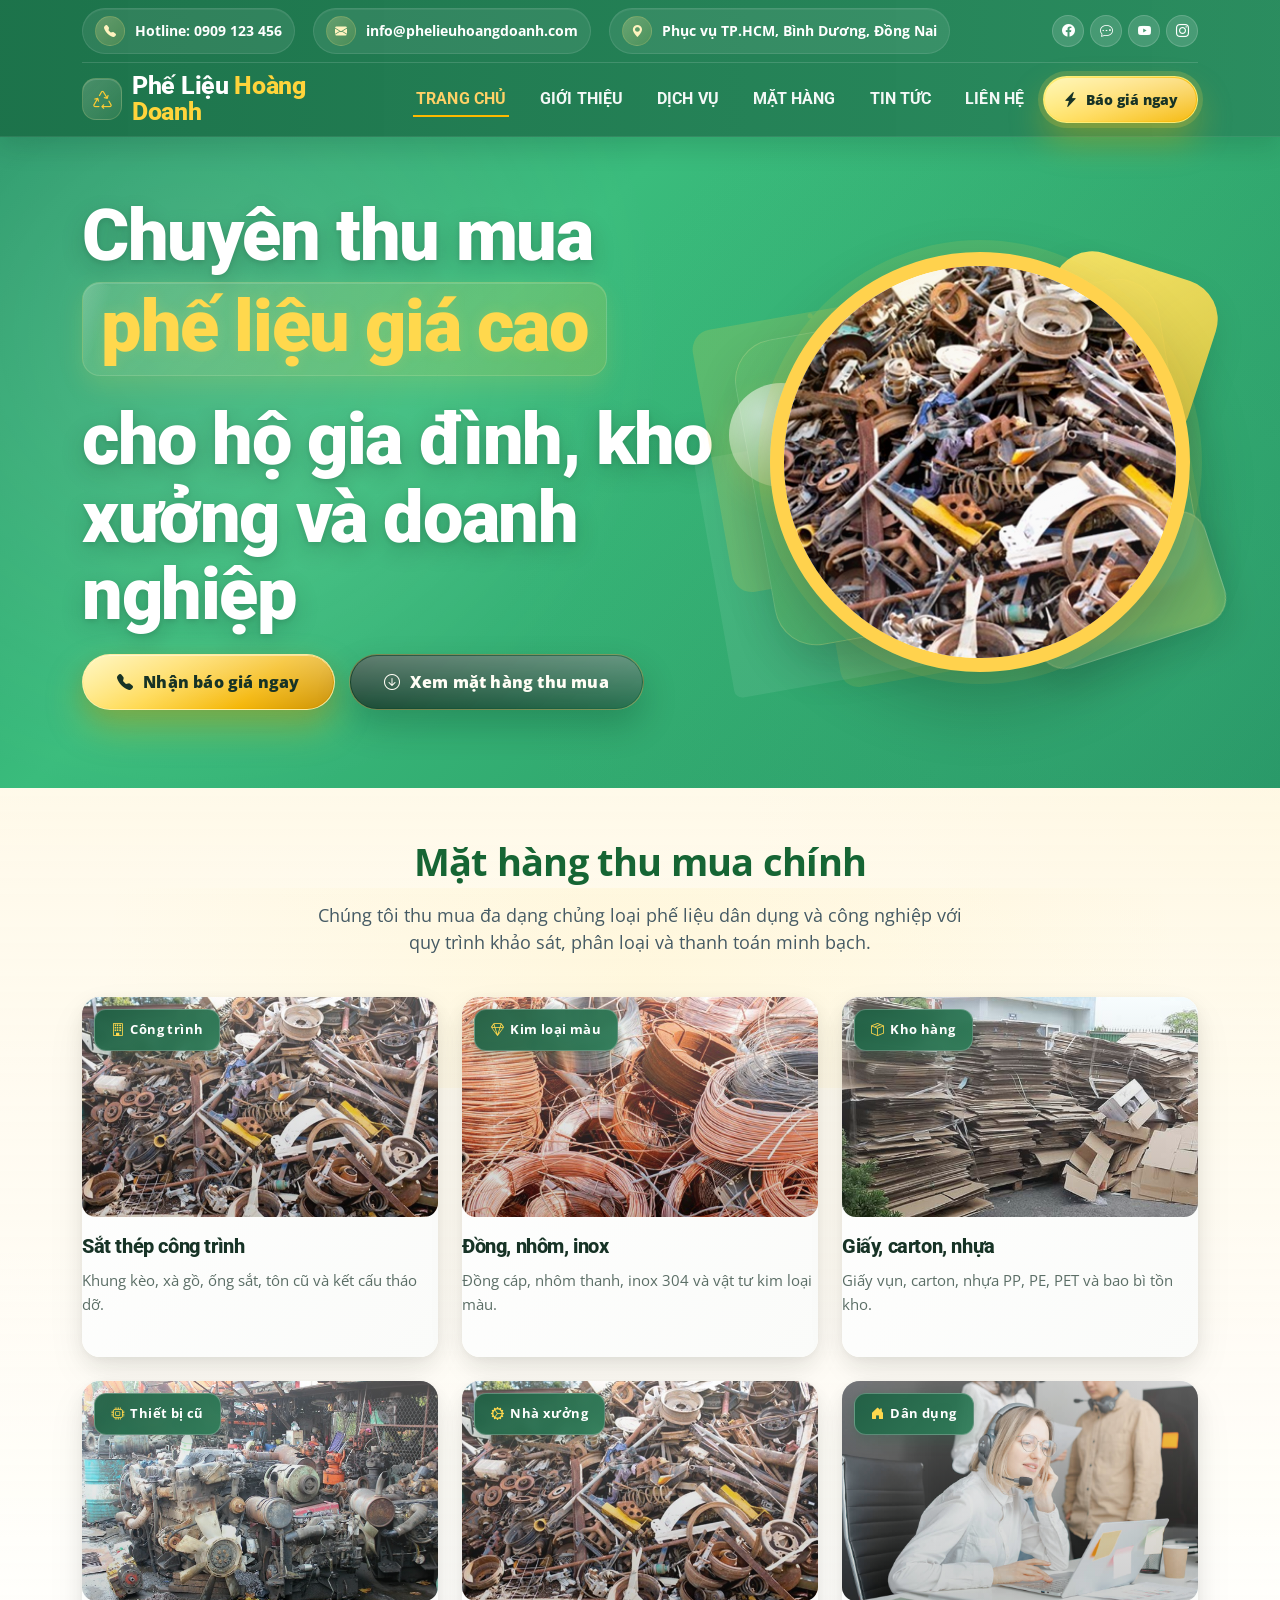
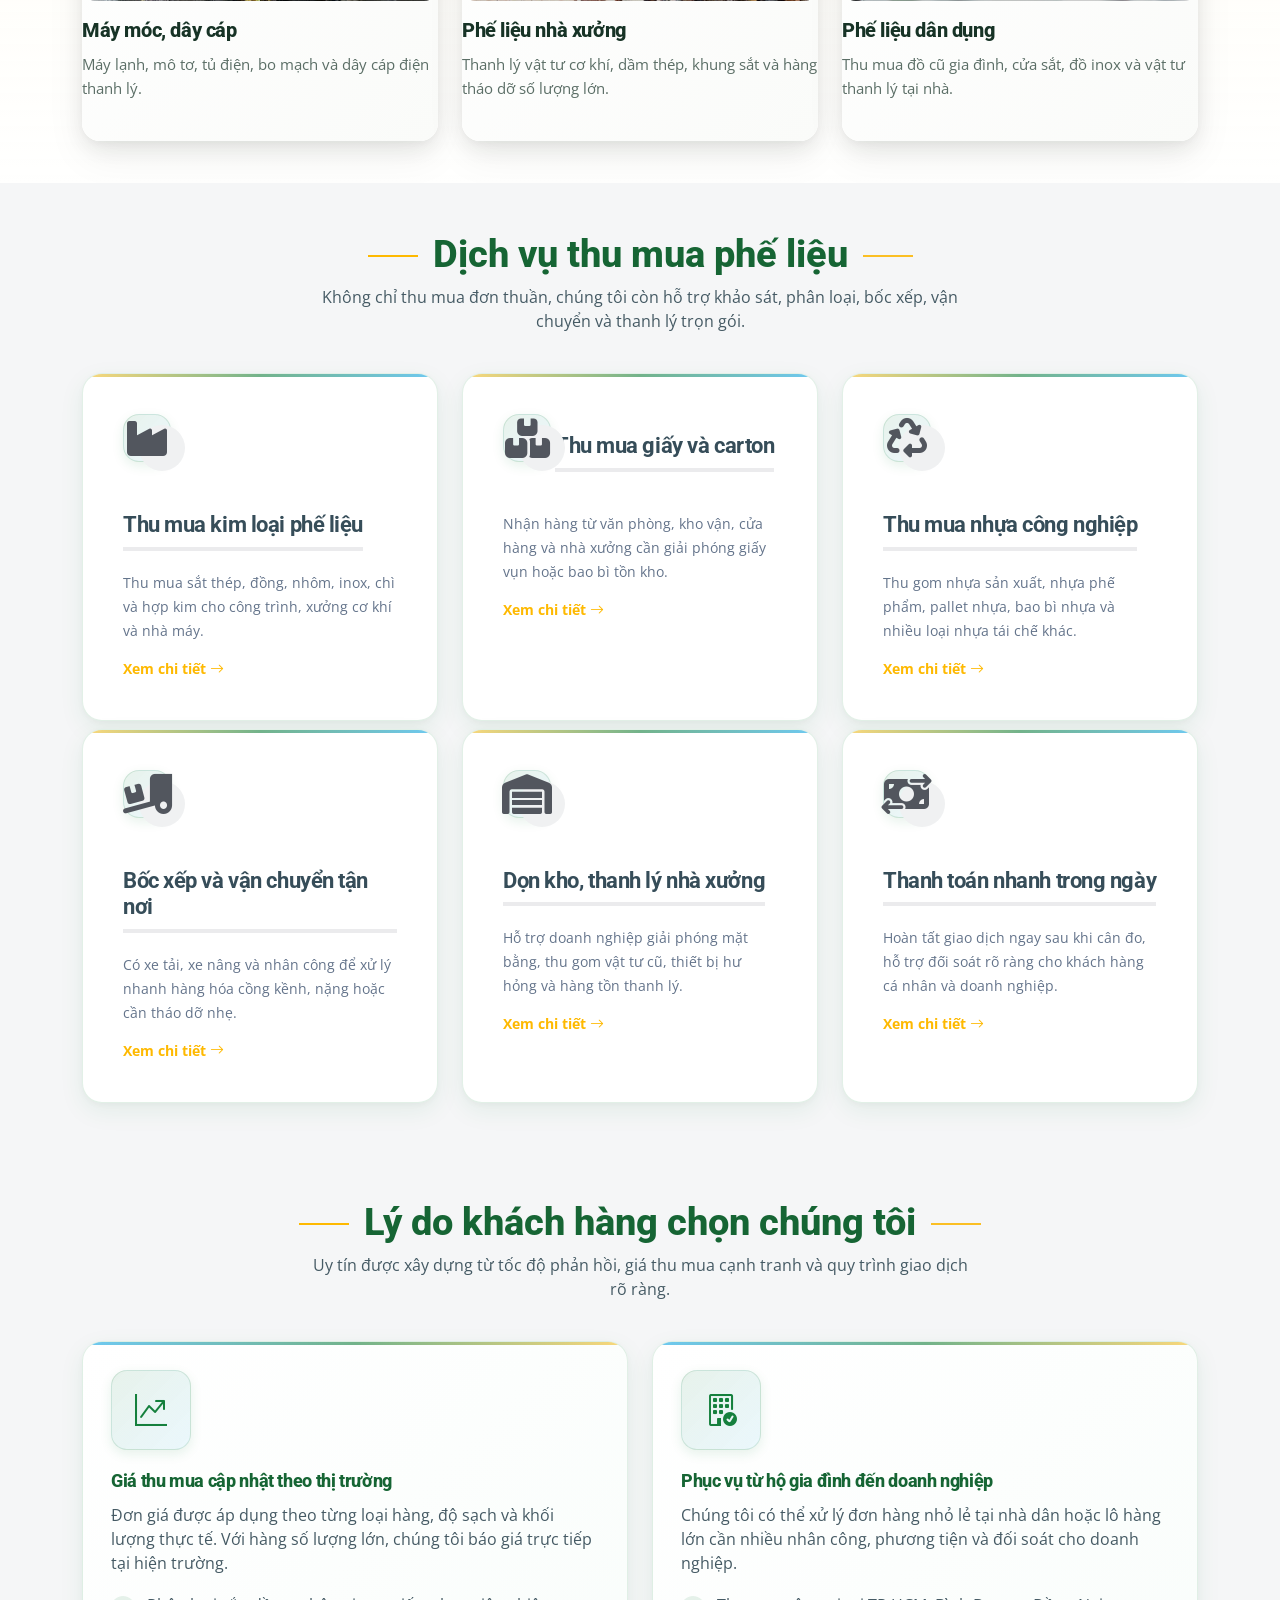
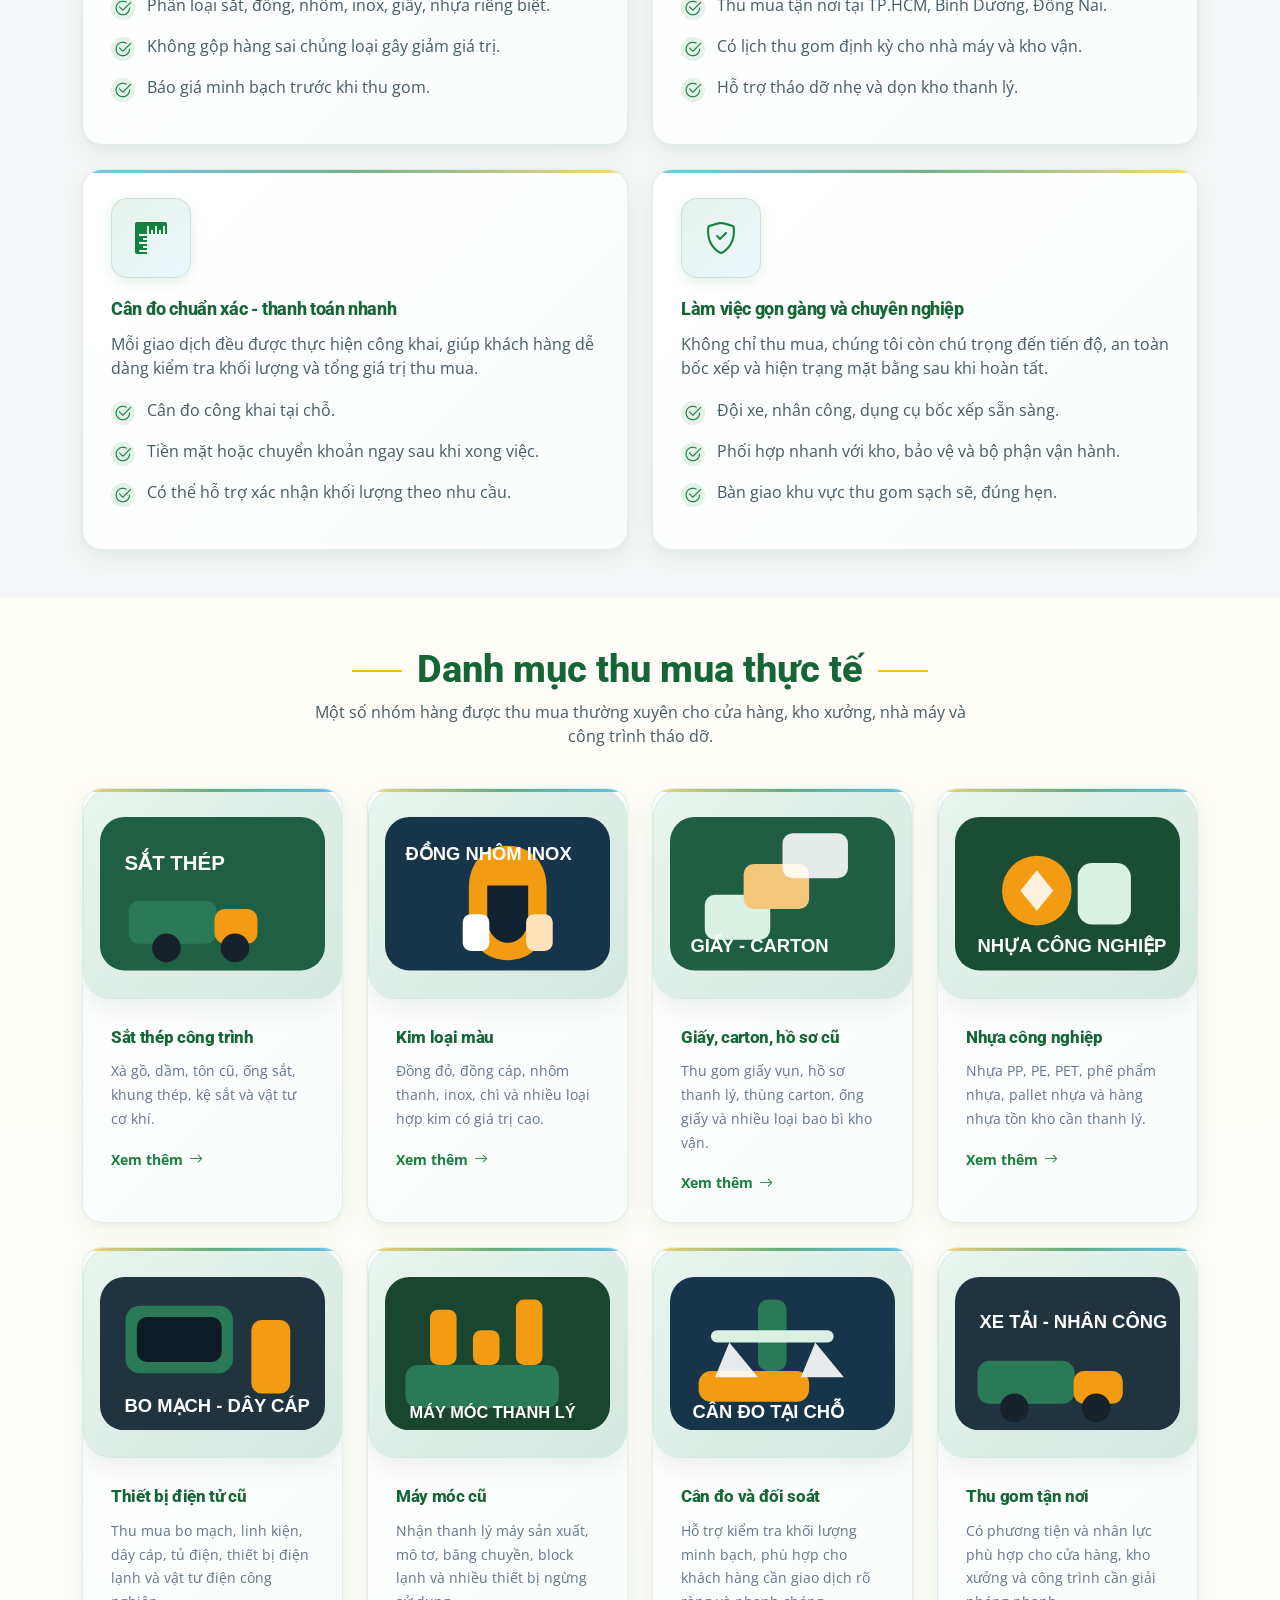
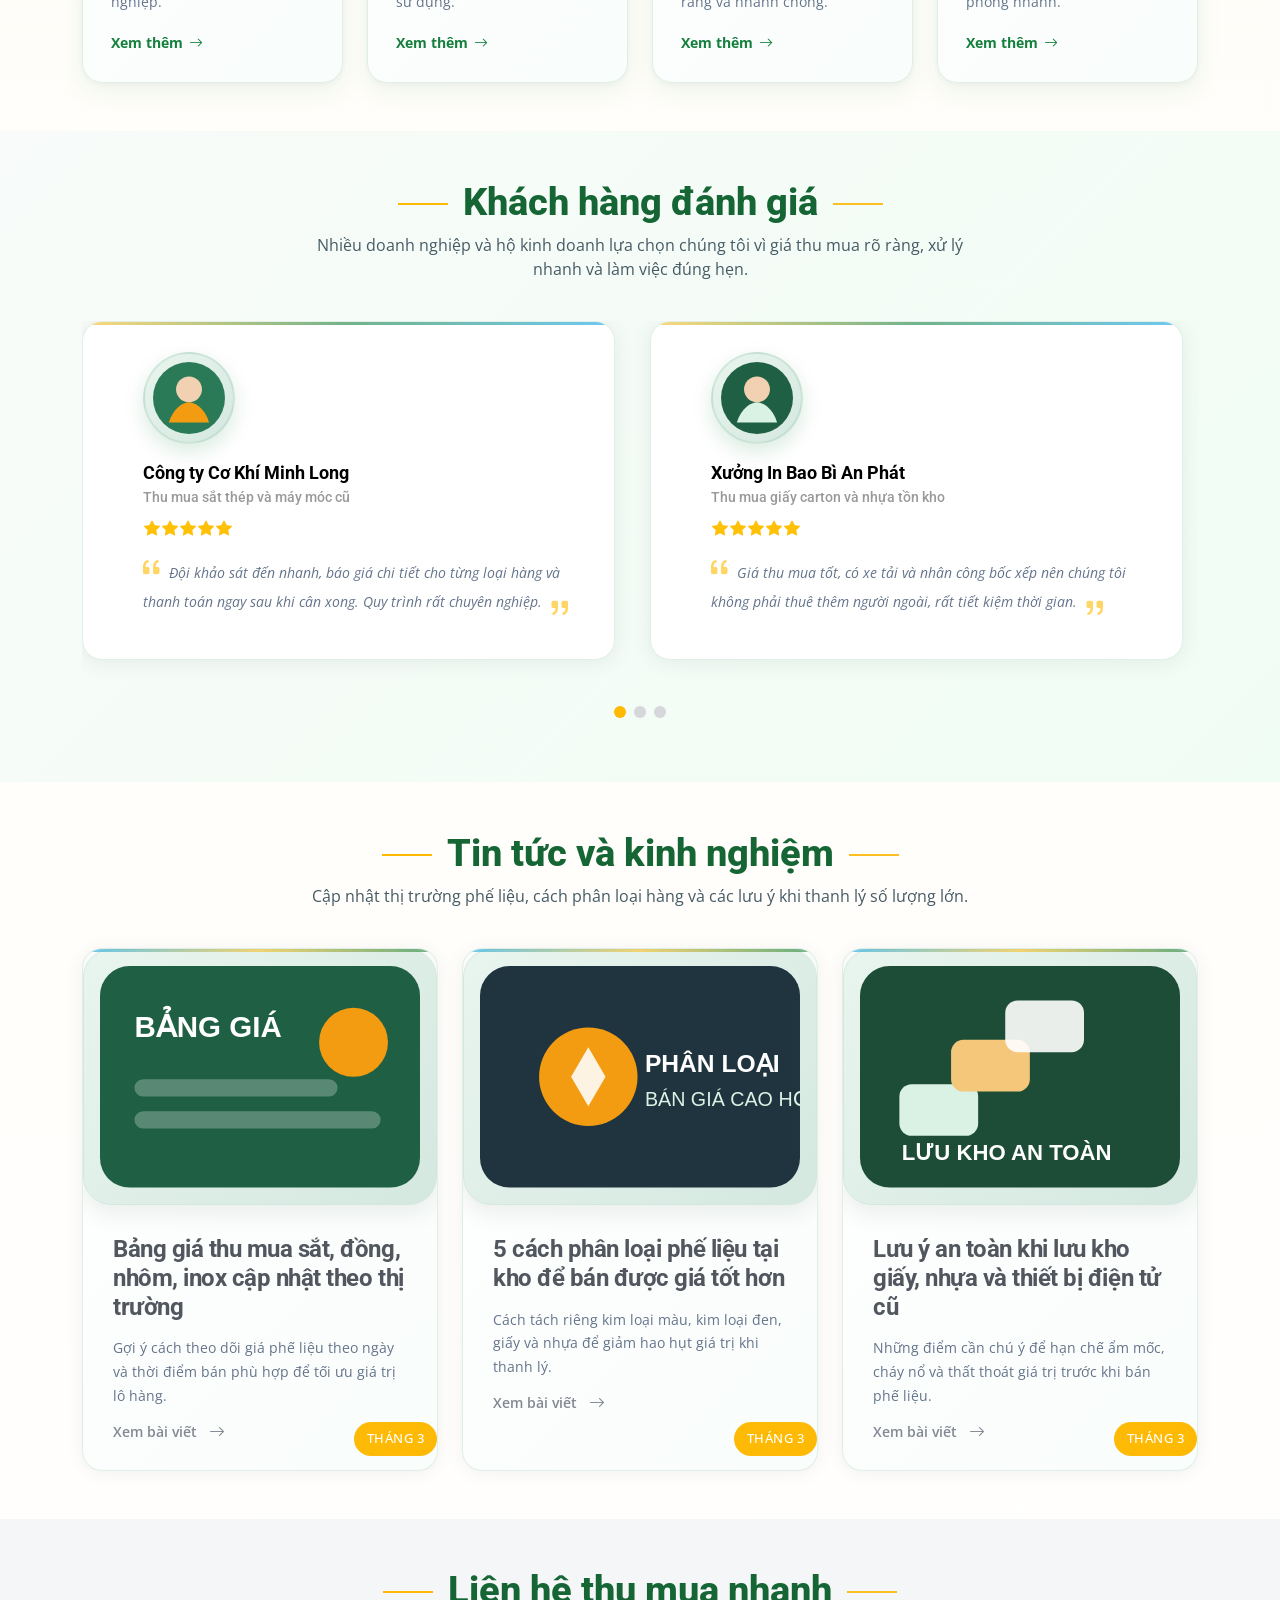
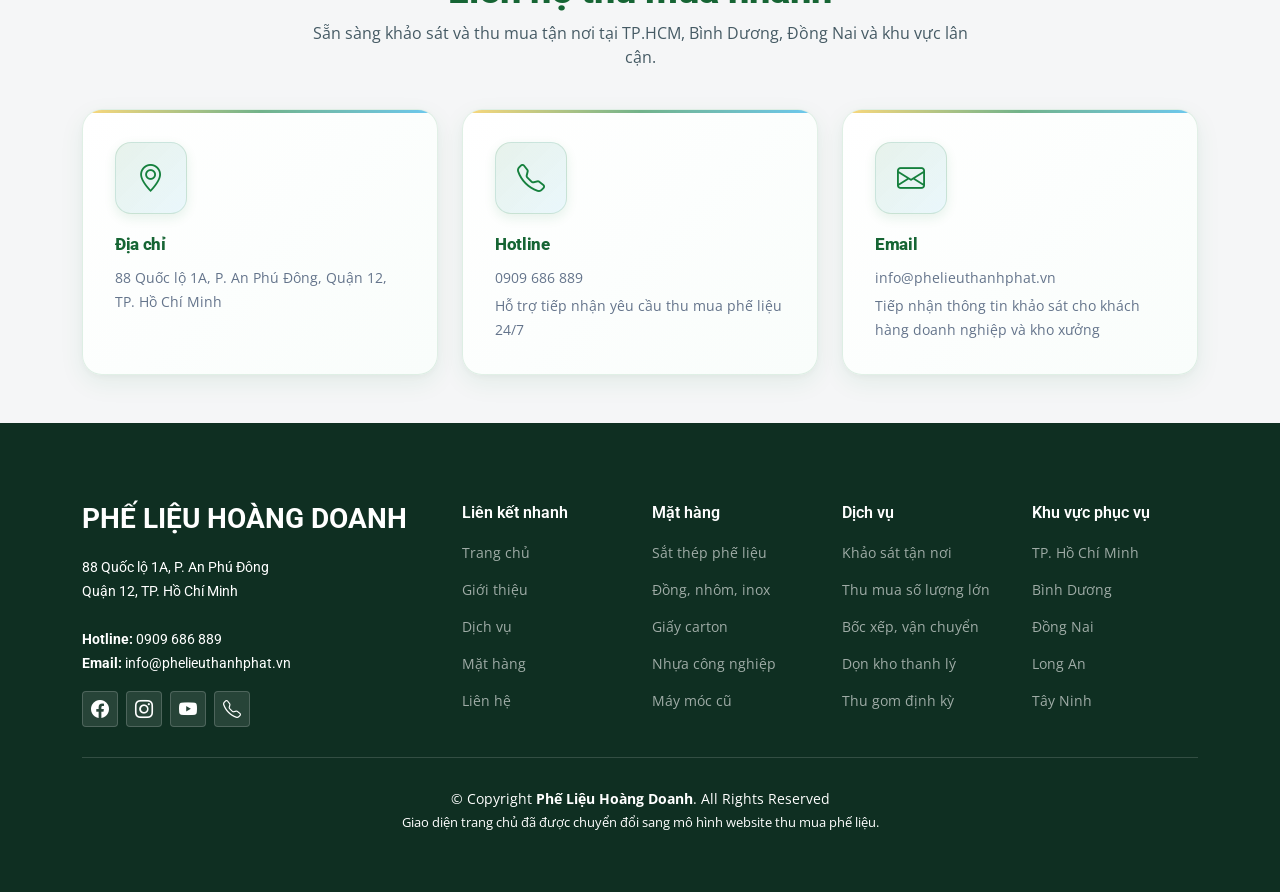
==== commit 9670c2b4: "fix index.html" ====
--- a/UpConstruction-1.0.0/index.html
+++ b/UpConstruction-1.0.0/index.html
@@ -6,15 +6,20 @@
   <meta content="width=device-width, initial-scale=1.0" name="viewport">
 
   <title>Phế Liệu Hoàng Doanh - Thu mua phế liệu giá cao tận nơi</title>
-  <meta content="Phế Liệu Hoàng Doanh chuyên thu mua phế liệu giá cao tận nơi tại TP.HCM, Bình Dương, Đồng Nai. Nhận thu mua sắt, đồng, nhôm, inox, giấy carton, nhựa và máy móc cũ." name="description">
-  <meta content="thu mua phế liệu, phế liệu giá cao, thu mua sắt vụn, thu mua đồng, thu mua nhôm, thu mua inox" name="keywords">
+  <meta
+    content="Phế Liệu Hoàng Doanh chuyên thu mua phế liệu giá cao tận nơi tại TP.HCM, Bình Dương, Đồng Nai. Nhận thu mua sắt, đồng, nhôm, inox, giấy carton, nhựa và máy móc cũ."
+    name="description">
+  <meta content="thu mua phế liệu, phế liệu giá cao, thu mua sắt vụn, thu mua đồng, thu mua nhôm, thu mua inox"
+    name="keywords">
 
   <link href="assets/img/favicon.png" rel="icon">
   <link href="assets/img/apple-touch-icon.png" rel="apple-touch-icon">
 
   <link rel="preconnect" href="https://fonts.googleapis.com">
   <link rel="preconnect" href="https://fonts.gstatic.com" crossorigin>
-  <link href="https://fonts.googleapis.com/css2?family=Open+Sans:ital,wght@0,300;0,400;0,500;0,600;0,700;1,300;1,400;1,600;1,700&family=Roboto:ital,wght@0,300;0,400;0,500;0,700;1,300;1,400;1,500;1,700&family=Work+Sans:ital,wght@0,300;0,400;0,500;0,600;0,700;1,300;1,400;1,500;1,600;1,700&display=swap" rel="stylesheet">
+  <link
+    href="https://fonts.googleapis.com/css2?family=Open+Sans:ital,wght@0,300;0,400;0,500;0,600;0,700;1,300;1,400;1,600;1,700&family=Roboto:ital,wght@0,300;0,400;0,500;0,700;1,300;1,400;1,500;1,700&family=Work+Sans:ital,wght@0,300;0,400;0,500;0,600;0,700;1,300;1,400;1,500;1,600;1,700&display=swap"
+    rel="stylesheet">
 
   <link href="assets/vendor/bootstrap/css/bootstrap.min.css" rel="stylesheet">
   <link href="assets/vendor/bootstrap-icons/bootstrap-icons.css" rel="stylesheet">
@@ -27,11 +32,11 @@
 
   <style>
     :root {
-      --scrap-green: #1f5f43;
-      --scrap-green-dark: #123c2a;
-      --scrap-green-soft: #e9f5ef;
-      --scrap-orange: #f39c12;
-      --scrap-orange-soft: #fff2de;
+      --scrap-green: #15803d;
+      --scrap-green-dark: #166534;
+      --scrap-green-soft: #f0fdf4;
+      --scrap-orange: #fbbf24;
+      --scrap-orange-soft: #fef3c7;
       --scrap-slate: #20343f;
       --scrap-text: #455a64;
     }
@@ -41,75 +46,352 @@
     }
 
     .header {
-      background: rgba(16, 52, 38, 0.96) !important;
+      background: linear-gradient(90deg, rgba(24, 112, 71, 0.98), rgba(34, 136, 89, 0.96)) !important;
+      padding: 8px 0 10px;
+      box-shadow: 0 10px 24px rgba(6, 33, 23, 0.14);
+      position: sticky;
+      top: 0;
+      z-index: 1000;
+      border-bottom: 1px solid rgba(255, 255, 255, 0.08);
+    }
+
+    .header .logo {
+      gap: 10px;
+    }
+
+    .header .logo i {
+      width: 42px;
+      height: 42px;
+      display: inline-flex;
+      align-items: center;
+      justify-content: center;
+      border-radius: 14px;
+      background: linear-gradient(135deg, rgba(255, 252, 226, 0.2), rgba(255, 238, 168, 0.08));
+      color: #ffcc33;
+      font-size: 19px;
+      border: 1px solid rgba(255, 230, 150, 0.18);
+      box-shadow: inset 0 1px 0 rgba(255, 255, 255, 0.14);
     }
 
     .header .logo h1 {
       color: #fff;
-      font-size: 28px;
+      font-size: 25px;
+      margin: 0;
+      line-height: 1.05;
+      font-weight: 800;
+      letter-spacing: -0.3px;
     }
 
     .header .logo h1 span {
-      color: var(--scrap-orange);
+      color: #ffd43b;
+    }
+
+    .header-top-content {
+      display: flex;
+      justify-content: space-between;
+      align-items: center;
+      gap: 14px;
+      flex-wrap: wrap;
+      padding: 0 0 8px;
+      margin-bottom: 10px;
+      border-bottom: 1px solid rgba(255, 255, 255, 0.14);
+    }
+
+    .header-top-left {
+      display: flex;
+      flex-wrap: wrap;
+      align-items: center;
+      gap: 10px 18px;
+      flex: 1;
+    }
+
+    .header-top-item {
+      display: inline-flex;
+      align-items: center;
+      gap: 10px;
+      color: #fff;
+      font-weight: 700;
+      font-size: 14px;
+      padding: 7px 12px;
+      min-height: 42px;
+      border-radius: 999px;
+      background: rgba(255, 255, 255, 0.08);
+      border: 1px solid rgba(255, 255, 255, 0.1);
+      box-shadow: inset 0 1px 0 rgba(255, 255, 255, 0.06);
+      transition: transform 0.25s ease, background 0.25s ease, border-color 0.25s ease, box-shadow 0.25s ease;
+    }
+
+    .header-top-item:hover {
+      background: rgba(255, 255, 255, 0.14);
+      border-color: rgba(255, 222, 112, 0.34);
+      transform: translateY(-2px);
+      box-shadow: 0 10px 20px rgba(8, 27, 19, 0.16);
+      opacity: 1;
+    }
+
+    .header-top-item i {
+      flex: 0 0 30px;
+      width: 30px;
+      height: 30px;
+      display: inline-flex;
+      align-items: center;
+      justify-content: center;
+      border-radius: 50%;
+      background: linear-gradient(135deg, rgba(255, 239, 160, 0.26), rgba(255, 213, 59, 0.12));
+      color: #fff3bf;
+      font-size: 12px;
+      border: 1px solid rgba(255, 226, 122, 0.18);
+    }
+
+    .header-top-item .label {
+      display: none;
+    }
+
+    .header-top-item a,
+    .header-top-item span {
+      color: #fff;
+      text-decoration: none;
+      transition: color 0.3s ease;
+      font-size: 14px;
+      line-height: 1.25;
+      white-space: nowrap;
+    }
+
+    .header-top-item a:hover {
+      color: #ffe08a;
+    }
+
+    .header-social {
+      display: flex;
+      gap: 6px;
+      align-items: center;
+      padding-left: 0;
+    }
+
+    .header-social a {
+      display: inline-flex;
+      align-items: center;
+      justify-content: center;
+      width: 32px;
+      height: 32px;
+      background: rgba(255, 255, 255, 0.14);
+      color: #fff;
+      border-radius: 50%;
+      transition: all 0.3s ease;
+      text-decoration: none;
+      font-size: 13px;
+      border: 1px solid rgba(255, 255, 255, 0.16);
+      box-shadow: none;
+    }
+
+    .header-social a:hover {
+      background: #fbbf24;
+      color: #173326;
+      border-color: #fbbf24;
+      transform: translateY(-1px);
+      box-shadow: 0 10px 18px rgba(251, 191, 36, 0.22);
     }
 
     .navbar a,
     .navbar a:focus {
-      color: rgba(255, 255, 255, 0.82);
+      color: rgba(255, 255, 255, 0.95);
+      font-weight: 700;
+      font-size: 16px;
+      letter-spacing: 0.1px;
     }
 
     .navbar a:hover,
     .navbar .active,
     .navbar .active:focus,
     .navbar li:hover>a {
-      color: #fff;
-    }
-
-    .hero.scrap-hero {
-      background:
-        linear-gradient(135deg, rgba(14, 46, 33, 0.96), rgba(23, 88, 62, 0.86)),
-        radial-gradient(circle at top right, rgba(243, 156, 18, 0.35), transparent 35%),
-        radial-gradient(circle at bottom left, rgba(255, 255, 255, 0.08), transparent 30%);
-      min-height: 100vh;
-      padding: 150px 0 80px;
+      color: #ffd166;
+    }
+
+    .header-cta {
+      display: inline-flex;
+      align-items: center;
+      gap: 8px;
+      background: linear-gradient(135deg, #fff07a 0%, #ffd84d 42%, #f4b400 100%);
+      color: #173326;
+      padding: 11px 19px;
+      border-radius: 999px;
+      text-decoration: none;
+      font-weight: 800;
+      font-size: 14px;
+      transition: transform 0.35s ease, box-shadow 0.35s ease, background 0.35s ease, color 0.35s ease;
+      white-space: nowrap;
+      box-shadow: 0 18px 34px rgba(244, 180, 0, 0.34), 0 0 0 5px rgba(255, 216, 77, 0.18);
+      border: 1px solid rgba(255, 240, 122, 0.88);
       position: relative;
       overflow: hidden;
+      isolation: isolate;
+      animation: ctaPulse 2.4s ease-in-out infinite;
+    }
+
+    .header-cta i {
+      font-size: 15px;
+      transition: transform 0.35s ease;
+    }
+
+    .header-cta::before {
+      content: '';
+      position: absolute;
+      inset: 1px;
+      border-radius: inherit;
+      background: linear-gradient(180deg, rgba(255, 255, 255, 0.46), rgba(255, 255, 255, 0.08));
+      z-index: -1;
+    }
+
+    .header-cta::after {
+      content: '';
+      position: absolute;
+      top: -24%;
+      left: -38%;
+      width: 38%;
+      height: 150%;
+      background: linear-gradient(90deg, rgba(255, 255, 255, 0), rgba(255, 255, 255, 0.65), rgba(255, 255, 255, 0));
+      transform: rotate(18deg);
+      transition: left 0.6s ease;
+      pointer-events: none;
+    }
+
+    .header-cta:hover {
+      background: linear-gradient(135deg, #fff59a 0%, #ffe066 42%, #ffc107 100%);
+      color: #10281d;
+      transform: translateY(-4px) scale(1.04);
+      box-shadow: 0 22px 42px rgba(255, 193, 7, 0.42), 0 0 0 8px rgba(255, 224, 102, 0.22);
+    }
+
+    .header-cta:hover i {
+      transform: rotate(-8deg) scale(1.08);
+    }
+
+    .header-cta:hover::after {
+      left: 112%;
+    }
+
+    @media (max-width: 991px) {
+      .header-top-left {
+        gap: 12px 18px;
+      }
+    }
+
+    @media (max-width: 768px) {
+      .header-top-content {
+        flex-direction: column;
+        align-items: flex-start;
+        gap: 12px;
+      }
+
+      .header-top-left {
+        width: 100%;
+        gap: 12px;
+        flex-direction: column;
+        align-items: flex-start;
+      }
+
+      .header-top-item {
+        width: 100%;
+        padding: 2px 0;
+      }
+
+      .header-social {
+        width: 100%;
+        justify-content: flex-start;
+      }
+
+      .header .logo h1 {
+        font-size: 20px;
+      }
+
+      .header .logo i {
+        width: 42px;
+        height: 42px;
+        font-size: 18px;
+      }
+    }
+
+    .hero.scrap-hero {
+      background: linear-gradient(135deg, #279868 0%, #3abc7c 35%, #31a96f 65%, #269566 100%);
+      min-height: auto;
+      padding: 60px 0 50px;
+      position: relative;
+      overflow: hidden;
     }
 
     .hero.scrap-hero:before {
-      display: none;
-    }
+      content: '';
+      position: absolute;
+      top: 0;
+      left: 0;
+      right: 0;
+      bottom: 0;
+      background:
+        radial-gradient(circle at 15% 30%, rgba(255, 255, 255, 0.13) 0%, transparent 40%),
+        radial-gradient(circle at 85% 70%, rgba(90, 205, 140, 0.14) 0%, transparent 50%);
+      pointer-events: none;
+    }
+
 
     .hero-badge {
       display: inline-flex;
       align-items: center;
       gap: 10px;
-      background: rgba(255, 255, 255, 0.08);
+      background: rgba(255, 255, 255, 0.2);
       color: #fff;
-      border: 1px solid rgba(255, 255, 255, 0.16);
-      padding: 10px 18px;
+      border: 1px solid rgba(255, 255, 255, 0.4);
+      padding: 10px 20px;
       border-radius: 999px;
-      margin-bottom: 18px;
-      font-weight: 600;
+      margin-bottom: 16px;
+      font-weight: 700;
       font-size: 14px;
+      text-transform: uppercase;
+      letter-spacing: 0.5px;
     }
 
     .hero-title {
       color: #fff;
-      font-size: 52px;
-      line-height: 1.15;
-      font-weight: 800;
-      margin-bottom: 18px;
+      font-size: clamp(52px, 6vw, 72px);
+      line-height: 1.08;
+      font-weight: 900;
+      margin-bottom: 20px;
+      letter-spacing: -1.4px;
+      text-shadow: 0 8px 24px rgba(6, 41, 27, 0.2), 0 2px 6px rgba(0, 0, 0, 0.12);
+      max-width: 880px;
     }
 
     .hero-title span {
-      color: var(--scrap-orange);
+      display: inline-block;
+      margin: 8px 0 10px;
+      padding: 5px 18px 9px;
+      border-radius: 18px;
+      background: linear-gradient(135deg, rgba(255, 248, 196, 0.12), rgba(244, 207, 58, 0.2));
+      color: #ffd84d;
+      box-shadow: 0 10px 24px rgba(255, 216, 77, 0.14), inset 0 1px 0 rgba(255, 255, 255, 0.14);
+      text-shadow: 0 0 14px rgba(255, 216, 77, 0.16);
+      position: relative;
+      overflow: hidden;
+      border: 1px solid rgba(255, 240, 180, 0.16);
+    }
+
+    .hero-title span::after {
+      content: '';
+      position: absolute;
+      top: -30%;
+      left: -32%;
+      width: 34%;
+      height: 170%;
+      background: linear-gradient(90deg, rgba(255, 255, 255, 0), rgba(255, 255, 255, 0.5), rgba(255, 255, 255, 0));
+      transform: rotate(18deg);
+      animation: titleShine 4.6s ease-in-out infinite;
     }
 
     .hero-description {
-      color: rgba(255, 255, 255, 0.88);
+      color: rgba(255, 255, 255, 0.95);
       font-size: 18px;
       margin-bottom: 28px;
+      line-height: 1.7;
+      max-width: 600px;
     }
 
     .hero-actions {
@@ -125,53 +407,162 @@
       align-items: center;
       gap: 10px;
       border-radius: 999px;
-      padding: 14px 24px;
-      font-weight: 700;
-      transition: all 0.3s ease;
+      padding: 15px 34px;
+      font-weight: 800;
+      transition: transform 0.35s ease, box-shadow 0.35s ease, background 0.35s ease, color 0.35s ease, border-color 0.35s ease;
+      font-size: 16px;
+      letter-spacing: 0.2px;
+      text-decoration: none;
+      position: relative;
+      overflow: hidden;
+      isolation: isolate;
+      backdrop-filter: blur(10px);
+    }
+
+    .hero-btn-primary i,
+    .hero-btn-secondary i {
+      transition: transform 0.35s ease;
     }
 
     .hero-btn-primary {
-      background: var(--scrap-orange);
-      color: #fff;
+      background: linear-gradient(135deg, #fff3a6 0%, #ffd84d 35%, #f4b400 68%, #cb8f00 100%);
+      color: #173326;
+      border: 1px solid rgba(255, 239, 166, 0.95);
+      box-shadow: 0 18px 36px rgba(244, 180, 0, 0.34), 0 8px 22px rgba(85, 61, 5, 0.18), inset 0 1px 0 rgba(255, 255, 255, 0.62);
+      animation: ctaPulse 2.4s ease-in-out infinite 0.2s;
+    }
+
+    .hero-btn-primary::before,
+    .hero-btn-secondary::before {
+      content: '';
+      position: absolute;
+      inset: 1px;
+      border-radius: inherit;
+      background: linear-gradient(180deg, rgba(255, 255, 255, 0.32), rgba(255, 255, 255, 0.04));
+      z-index: -1;
+    }
+
+    .hero-btn-primary::after,
+    .hero-btn-secondary::after {
+      content: '';
+      position: absolute;
+      top: -28%;
+      left: -42%;
+      width: 38%;
+      height: 165%;
+      background: linear-gradient(90deg, rgba(255, 255, 255, 0), rgba(255, 255, 255, 0.58), rgba(255, 255, 255, 0));
+      transform: rotate(18deg);
+      transition: left 0.62s ease;
+      pointer-events: none;
     }
 
     .hero-btn-primary:hover {
-      background: #df8e0d;
-      color: #fff;
+      background: linear-gradient(135deg, #fff7c2 0%, #ffe16d 40%, #ffc928 72%, #dd9800 100%);
+      color: #10281d;
+      transform: translateY(-5px) scale(1.04);
+      box-shadow: 0 24px 48px rgba(255, 193, 7, 0.4), 0 12px 26px rgba(85, 61, 5, 0.2), 0 0 0 8px rgba(255, 224, 102, 0.18);
+    }
+
+    .hero-btn-primary:hover i {
+      transform: translateX(3px) scale(1.08);
+    }
+
+    .hero-btn-primary:hover::after,
+    .hero-btn-secondary:hover::after {
+      left: 112%;
     }
 
     .hero-btn-secondary {
-      border: 1px solid rgba(255, 255, 255, 0.26);
-      color: #fff;
-      background: rgba(255, 255, 255, 0.06);
+      color: #fffdf5;
+      border: 1px solid rgba(255, 223, 128, 0.42);
+      background: linear-gradient(135deg, rgba(17, 57, 39, 0.96), rgba(29, 101, 69, 0.9));
+      box-shadow: 0 16px 34px rgba(6, 41, 27, 0.24), inset 0 1px 0 rgba(255, 255, 255, 0.1);
     }
 
     .hero-btn-secondary:hover {
-      background: rgba(255, 255, 255, 0.12);
-      color: #fff;
+      background: linear-gradient(135deg, #17452f, #1f6b49);
+      border-color: rgba(255, 223, 128, 0.7);
+      color: #fffef8;
+      transform: translateY(-4px) scale(1.03);
+      box-shadow: 0 22px 40px rgba(6, 41, 27, 0.3), 0 0 0 7px rgba(255, 216, 77, 0.09);
+    }
+
+    .hero-btn-secondary:hover i {
+      transform: translateY(2px) scale(1.08);
+    }
+
+    @keyframes ctaPulse {
+
+      0%,
+      100% {
+        box-shadow: 0 14px 30px rgba(255, 191, 31, 0.34), 0 0 0 0 rgba(255, 226, 122, 0.1);
+      }
+
+      50% {
+        box-shadow: 0 20px 40px rgba(255, 191, 31, 0.44), 0 0 0 9px rgba(255, 226, 122, 0.08);
+      }
+    }
+
+
+    @keyframes titleShine {
+      0% {
+        left: -38%;
+        opacity: 0;
+      }
+
+      15% {
+        opacity: 1;
+      }
+
+      55% {
+        left: 118%;
+        opacity: 0.95;
+      }
+
+      100% {
+        left: 118%;
+        opacity: 0;
+      }
     }
 
     .hero-highlights {
       display: grid;
       grid-template-columns: repeat(3, minmax(0, 1fr));
-      gap: 14px;
-      margin-top: 26px;
+      gap: 16px;
+      margin-top: 28px;
     }
 
     .hero-highlights .item {
-      background: rgba(255, 255, 255, 0.08);
-      border: 1px solid rgba(255, 255, 255, 0.12);
-      padding: 16px;
-      border-radius: 18px;
-      color: #fff;
+      background: rgba(255, 255, 255, 0.1);
+      border: 1px solid rgba(255, 235, 170, 0.34);
+      padding: 18px 16px;
+      border-radius: 16px;
+      color: rgba(255, 255, 255, 0.96);
+      box-shadow: 0 10px 28px rgba(0, 0, 0, 0.14);
+      backdrop-filter: blur(12px);
+      transition: all 0.3s ease;
+    }
+
+    .hero-highlights .item:hover {
+      background: rgba(255, 255, 255, 0.14);
+      border-color: rgba(255, 226, 122, 0.5);
+      transform: translateY(-4px);
+      box-shadow: 0 16px 44px rgba(0, 0, 0, 0.22);
     }
 
     .hero-highlights .item strong {
       display: block;
-      font-size: 26px;
-      line-height: 1;
-      color: var(--scrap-orange);
-      margin-bottom: 8px;
+      font-size: 22px;
+      line-height: 1.1;
+      color: #ffd43b;
+      margin-bottom: 6px;
+      font-weight: 900;
+    }
+
+    .hero-highlights .item {
+      font-size: 13px;
+      line-height: 1.45;
+      opacity: 0.95;
     }
 
     .hero-illustration,
@@ -179,35 +570,243 @@
     .portfolio-visual,
     .blog-visual,
     .testimonial-avatar {
-      background: linear-gradient(135deg, #0f2f22, #2b7a57);
+      background: linear-gradient(135deg, #e9f5ef, #d4e8e0);
       border-radius: 28px;
-      border: 1px solid rgba(255, 255, 255, 0.08);
-      box-shadow: 0 30px 60px rgba(12, 24, 18, 0.28);
-    }
+      border: 1px solid #d4e8e0;
+      box-shadow: 0 8px 24px rgba(15, 32, 24, 0.08);
+    }
+
+    .hero-visual-wrap {
+      position: relative;
+      min-height: 420px;
+      display: flex;
+      align-items: center;
+      justify-content: center;
+      width: 100%;
+      margin-left: 0;
+      padding-left: 0;
+    }
+
 
     .hero-illustration {
-      padding: 24px;
-    }
-
-    .floating-note {
+      position: relative;
+      min-height: 420px;
+      width: 100%;
+      border: 0;
+      border-radius: 0;
+      background: transparent;
+      box-shadow: none;
+      overflow: visible;
+      isolation: isolate;
+      z-index: 1;
+    }
+
+    .hero-illustration::before {
+      content: none;
+    }
+
+    .hero-illustration::after {
+      content: none;
+    }
+
+    .hero-illustration-shape {
       position: absolute;
-      right: 15px;
-      bottom: 20px;
-      background: #fff;
-      color: var(--scrap-slate);
-      padding: 14px 16px;
-      border-radius: 16px;
-      box-shadow: 0 16px 35px rgba(0, 0, 0, 0.15);
-      font-weight: 700;
-      min-width: 190px;
-    }
-
-    .floating-note span {
+      inset: 0;
+      z-index: 1;
+      pointer-events: none;
+      overflow: visible;
+    }
+
+    .hero-illustration-shape::before {
+      content: "";
+      position: absolute;
+      inset: 0;
+      background:
+        radial-gradient(circle at 14% 14%, rgba(255, 214, 64, 0.2) 0 2px, transparent 3px),
+        radial-gradient(circle at 94% 72%, rgba(255, 214, 64, 0.18) 0 2px, transparent 3px);
+      opacity: 0.72;
+      z-index: 1;
+    }
+
+    .hero-illustration-shape::after {
+      content: "";
+      position: absolute;
+      top: calc(50% - 5px);
+      right: 16px;
+      width: 430px;
+      height: 310px;
+      border-radius: 42px;
+      background: linear-gradient(135deg, rgba(255, 216, 77, 0.2), rgba(255, 255, 255, 0.05));
+      border: 1px solid rgba(255, 232, 156, 0.22);
+      box-shadow:
+        0 22px 46px rgba(13, 39, 29, 0.14),
+        -58px -42px 0 -22px rgba(255, 216, 77, 0.18),
+        -88px 72px 0 -34px rgba(255, 255, 255, 0.08),
+        30px 72px 0 -24px rgba(255, 216, 77, 0.12);
+      transform: translateY(-50%) rotate(-10deg);
+      z-index: 2;
+    }
+
+    .hero-illustration-shape .hero-ornament-1,
+    .hero-illustration-shape .hero-ornament-2,
+    .hero-illustration-shape .hero-ornament-3 {
+      position: absolute;
       display: block;
-      margin-top: 4px;
-      font-size: 13px;
-      color: #6c757d;
-      font-weight: 600;
+      pointer-events: none;
+      z-index: 4;
+      border-radius: 28px;
+      box-shadow: 0 18px 36px rgba(12, 17, 14, 0.12);
+    }
+
+    .hero-illustration-shape .hero-ornament-1 {
+      top: 6px;
+      right: -8px;
+      width: 170px;
+      height: 170px;
+      border-radius: 40px;
+      background: linear-gradient(135deg, rgba(255, 230, 102, 0.96), rgba(255, 205, 56, 0.78));
+      transform: rotate(18deg);
+    }
+
+    .hero-illustration-shape .hero-ornament-2 {
+      bottom: 28px;
+      right: -22px;
+      width: 196px;
+      height: 118px;
+      background: linear-gradient(135deg, rgba(255, 255, 255, 0.16), rgba(255, 216, 77, 0.24));
+      border: 1px solid rgba(255, 239, 184, 0.24);
+      backdrop-filter: blur(4px);
+      transform: rotate(-18deg);
+    }
+
+    .hero-illustration-shape .hero-ornament-3 {
+      top: 126px;
+      left: -18px;
+      width: 104px;
+      height: 104px;
+      border-radius: 50%;
+      background: radial-gradient(circle at 30% 30%, rgba(255, 255, 255, 0.68), rgba(255, 216, 77, 0.24));
+      box-shadow: 0 12px 28px rgba(255, 216, 77, 0.16);
+    }
+
+    .hero-illustration-mask {
+      position: absolute;
+      top: calc(50% - 5px);
+      right: 8px;
+      transform: translateY(-50%);
+      width: 420px;
+      height: 420px;
+      overflow: hidden;
+      background: linear-gradient(145deg, #ffffff, #fff4c7);
+      border-radius: 50%;
+      border: 14px solid #ffd24d;
+      box-shadow: 0 30px 66px rgba(12, 17, 14, 0.24), 0 0 0 12px rgba(255, 216, 77, 0.12);
+      z-index: 3;
+    }
+
+    .hero-illustration-mask::before {
+      content: "";
+      position: absolute;
+      inset: 0;
+      background: linear-gradient(160deg, rgba(255, 212, 59, 0.1), rgba(255, 212, 59, 0) 42%, rgba(255, 255, 255, 0.1) 100%);
+      z-index: 2;
+      pointer-events: none;
+    }
+
+    .hero-illustration-mask::after {
+      content: none;
+    }
+
+
+    .hero-illustration .hero-banner-slider {
+      position: absolute;
+      inset: 0;
+      z-index: 1;
+    }
+
+    .hero-illustration .swiper-slide {
+      height: 420px;
+      overflow: hidden;
+    }
+
+    .hero-illustration img {
+      width: 100%;
+      height: 100%;
+      min-height: 420px;
+      object-fit: cover;
+      object-position: center;
+      transition: transform 0.85s ease, filter 0.85s ease;
+      filter: saturate(1.02) contrast(1.04) brightness(0.98);
+    }
+
+    .hero-visual-wrap:hover img {
+      transform: scale(1.05);
+      filter: saturate(1.08) contrast(1.08) brightness(1);
+    }
+
+
+    .hero-illustration .swiper-pagination {
+      position: absolute;
+      right: 42px;
+      bottom: 18px;
+      left: auto;
+      width: auto;
+      display: inline-flex;
+      align-items: center;
+      gap: 10px;
+      z-index: 5;
+      padding: 10px;
+      border-radius: 18px;
+      background: rgba(18, 27, 24, 0.42);
+      border: 1px solid rgba(255, 255, 255, 0.12);
+      box-shadow: 0 14px 30px rgba(0, 0, 0, 0.18);
+      backdrop-filter: blur(10px);
+    }
+
+    .hero-illustration .swiper-pagination-bullet {
+      width: 42px;
+      height: 42px;
+      margin: 0 !important;
+      border-radius: 14px;
+      background: linear-gradient(180deg, rgba(255, 255, 255, 0.2), rgba(255, 255, 255, 0.08));
+      border: 1px solid rgba(255, 255, 255, 0.16);
+      opacity: 1;
+      transition: all 0.3s ease;
+      position: relative;
+      box-shadow: inset 0 1px 0 rgba(255, 255, 255, 0.14);
+    }
+
+    .hero-illustration .swiper-pagination-bullet::before {
+      content: "";
+      position: absolute;
+      top: 50%;
+      left: 50%;
+      width: 12px;
+      height: 12px;
+      border-radius: 50%;
+      background: rgba(255, 255, 255, 0.78);
+      transform: translate(-50%, -50%);
+      transition: all 0.3s ease;
+      box-shadow: 0 0 0 4px rgba(255, 255, 255, 0.06);
+    }
+
+    .hero-illustration .swiper-pagination-bullet:hover {
+      transform: translateY(-2px);
+      background: linear-gradient(180deg, rgba(255, 255, 255, 0.28), rgba(255, 255, 255, 0.12));
+      border-color: rgba(255, 255, 255, 0.26);
+    }
+
+    .hero-illustration .swiper-pagination-bullet-active {
+      background: linear-gradient(135deg, #fff2a6, #ffd84d);
+      border-color: rgba(255, 216, 77, 0.95);
+      box-shadow: 0 10px 22px rgba(255, 193, 7, 0.24), inset 0 1px 0 rgba(255, 255, 255, 0.35);
+    }
+
+    .hero-illustration .swiper-pagination-bullet-active::before {
+      width: 14px;
+      height: 14px;
+      background: #173326;
+      box-shadow: 0 0 0 5px rgba(23, 51, 38, 0.12);
     }
 
     .section-header h2 {
@@ -217,7 +816,10 @@
 
     .section-header h2:after {
       background: var(--scrap-orange);
-    }
+
+    }
+
+
 
     .section-soft {
       background: linear-gradient(180deg, #fff, #f7fbf8);
@@ -268,21 +870,55 @@
 
     .service-item {
       height: 100%;
-      padding: 28px 24px;
+      padding: 32px 28px;
+      background: linear-gradient(135deg, #ffffff 0%, #f9fdfb 100%);
+      border: 1px solid rgba(21, 128, 61, 0.12);
+      box-shadow: 0 8px 24px rgba(21, 128, 61, 0.08), 0 2px 8px rgba(0, 0, 0, 0.04);
+      border-radius: 20px;
+      position: relative;
+      overflow: hidden;
+      transition: all 0.5s cubic-bezier(0.34, 1.56, 0.64, 1);
+    }
+
+    .service-item::before {
+      content: '';
+      position: absolute;
+      top: 0;
+      left: 0;
+      right: 0;
+      height: 3px;
+      background: linear-gradient(90deg, #fbbf24, #15803d, #0ea5e9);
+      opacity: 0.6;
+    }
+
+    .service-item:hover {
+      transform: translateY(-8px);
+      box-shadow: 0 16px 40px rgba(21, 128, 61, 0.15), 0 4px 12px rgba(0, 0, 0, 0.08);
+      border-color: rgba(21, 128, 61, 0.24);
+      background: linear-gradient(135deg, #ffffff 0%, #f0fdf4 100%);
     }
 
     .service-item .icon,
     .mini-icon {
-      width: 70px;
-      height: 70px;
+      width: 80px;
+      height: 80px;
       display: inline-flex;
       align-items: center;
       justify-content: center;
-      border-radius: 18px;
-      background: var(--scrap-green-soft);
+      border-radius: 16px;
+      background: linear-gradient(135deg, rgba(21, 128, 61, 0.1), rgba(15, 165, 233, 0.08));
       color: var(--scrap-green);
-      font-size: 28px;
-      margin-bottom: 18px;
+      font-size: 32px;
+      margin-bottom: 20px;
+      border: 1px solid rgba(21, 128, 61, 0.15);
+      box-shadow: 0 4px 12px rgba(21, 128, 61, 0.1);
+      transition: all 0.4s cubic-bezier(0.34, 1.56, 0.64, 1);
+    }
+
+    .service-item:hover .icon {
+      background: linear-gradient(135deg, rgba(21, 128, 61, 0.2), rgba(15, 165, 233, 0.15));
+      transform: scale(1.1) rotate(5deg);
+      box-shadow: 0 8px 20px rgba(21, 128, 61, 0.2);
     }
 
     .service-item h3,
@@ -294,6 +930,26 @@
     .info-card h4 {
       color: var(--scrap-green-dark);
       font-weight: 800;
+      font-size: 18px;
+      letter-spacing: -0.02em;
+      margin-bottom: 12px;
+      transition: color 0.3s ease;
+    }
+
+    .service-item:hover h3 {
+      color: var(--scrap-green);
+    }
+
+    .service-item p {
+      font-size: 14px;
+      line-height: 1.7;
+      color: #64748b;
+      margin-bottom: 16px;
+      transition: color 0.3s ease;
+    }
+
+    .service-item:hover p {
+      color: #475569;
     }
 
     .service-item .readmore,
@@ -301,12 +957,18 @@
     .portfolio-card .readmore {
       color: var(--scrap-green);
       font-weight: 700;
+      font-size: 14px;
+      display: inline-flex;
+      align-items: center;
+      gap: 6px;
+      transition: all 0.3s cubic-bezier(0.34, 1.56, 0.64, 1);
     }
 
     .service-item .readmore:hover,
     .post-item .readmore:hover,
     .portfolio-card .readmore:hover {
       color: var(--scrap-orange);
+      transform: translateX(4px);
     }
 
     .scrap-visual,
@@ -322,39 +984,156 @@
 
     .portfolio-card {
       height: 100%;
+      background: linear-gradient(135deg, #ffffff 0%, #f9fdfb 100%);
+      border: 1px solid rgba(21, 128, 61, 0.12);
+      box-shadow: 0 8px 24px rgba(21, 128, 61, 0.08), 0 2px 8px rgba(0, 0, 0, 0.04);
+      border-radius: 20px;
+      position: relative;
+      overflow: hidden;
+      transition: all 0.5s cubic-bezier(0.34, 1.56, 0.64, 1);
+    }
+
+    .portfolio-card::before {
+      content: '';
+      position: absolute;
+      top: 0;
+      left: 0;
+      right: 0;
+      height: 3px;
+      background: linear-gradient(90deg, #fbbf24, #15803d, #0ea5e9);
+      opacity: 0.6;
+    }
+
+    .portfolio-card:hover {
+      transform: translateY(-8px);
+      box-shadow: 0 16px 40px rgba(21, 128, 61, 0.15), 0 4px 12px rgba(0, 0, 0, 0.08);
+      border-color: rgba(21, 128, 61, 0.24);
+      background: linear-gradient(135deg, #ffffff 0%, #f0fdf4 100%);
     }
 
     .portfolio-card .content {
-      padding: 22px;
+      padding: 28px;
+    }
+
+    .portfolio-card h4 {
+      font-size: 17px;
+      font-weight: 800;
+      letter-spacing: -0.02em;
+      margin-bottom: 12px;
+      transition: color 0.3s ease;
+    }
+
+    .portfolio-card:hover h4 {
+      color: var(--scrap-green);
+    }
+
+    .portfolio-card p {
+      font-size: 14px;
+      line-height: 1.7;
+      color: #64748b;
+      margin-bottom: 16px;
     }
 
     .process-step {
       position: relative;
-      padding: 30px 26px;
-      background: #fff;
-      border-radius: 22px;
-      border: 1px solid #edf2ee;
-      box-shadow: 0 16px 36px rgba(15, 32, 24, 0.08);
+      padding: 32px 28px;
+      background: linear-gradient(135deg, #ffffff 0%, #f9fdfb 100%);
+      border-radius: 20px;
+      border: 1px solid rgba(21, 128, 61, 0.12);
+      box-shadow: 0 8px 24px rgba(21, 128, 61, 0.08), 0 2px 8px rgba(0, 0, 0, 0.04);
       height: 100%;
+      overflow: hidden;
+      transition: all 0.5s cubic-bezier(0.34, 1.56, 0.64, 1);
+    }
+
+    .process-step::before {
+      content: '';
+      position: absolute;
+      top: 0;
+      left: 0;
+      right: 0;
+      height: 3px;
+      background: linear-gradient(90deg, #0ea5e9, #15803d, #fbbf24);
+      opacity: 0.6;
+    }
+
+    .process-step:hover {
+      transform: translateY(-8px);
+      box-shadow: 0 16px 40px rgba(21, 128, 61, 0.15), 0 4px 12px rgba(0, 0, 0, 0.08);
+      border-color: rgba(21, 128, 61, 0.24);
+      background: linear-gradient(135deg, #ffffff 0%, #f0fdf4 100%);
     }
 
     .process-step .number {
-      width: 54px;
-      height: 54px;
+      width: 60px;
+      height: 60px;
       border-radius: 50%;
-      background: var(--scrap-orange-soft);
+      background: linear-gradient(135deg, rgba(251, 191, 36, 0.15), rgba(251, 191, 36, 0.08));
       color: var(--scrap-orange);
       font-weight: 800;
-      font-size: 22px;
+      font-size: 24px;
       display: flex;
       align-items: center;
       justify-content: center;
-      margin-bottom: 18px;
+      margin-bottom: 20px;
+      border: 2px solid rgba(251, 191, 36, 0.3);
+      box-shadow: 0 4px 12px rgba(251, 191, 36, 0.1);
+      transition: all 0.4s cubic-bezier(0.34, 1.56, 0.64, 1);
+    }
+
+    .process-step:hover .number {
+      background: linear-gradient(135deg, rgba(251, 191, 36, 0.25), rgba(251, 191, 36, 0.15));
+      transform: scale(1.12) rotate(10deg);
+      box-shadow: 0 8px 20px rgba(251, 191, 36, 0.2);
+      border-color: rgba(251, 191, 36, 0.5);
+    }
+
+    .process-step h4 {
+      font-size: 17px;
+      font-weight: 800;
+      letter-spacing: -0.02em;
+      margin-bottom: 12px;
+      transition: color 0.3s ease;
+    }
+
+    .process-step:hover h4 {
+      color: var(--scrap-green);
+    }
+
+    .process-step p {
+      font-size: 14px;
+      line-height: 1.7;
+      color: #64748b;
     }
 
     .feature-box {
-      padding: 24px;
+      padding: 28px;
       height: 100%;
+      background: linear-gradient(135deg, #ffffff 0%, #f9fdfb 100%);
+      border: 1px solid rgba(21, 128, 61, 0.12);
+      box-shadow: 0 8px 24px rgba(21, 128, 61, 0.08), 0 2px 8px rgba(0, 0, 0, 0.04);
+      border-radius: 20px;
+      position: relative;
+      overflow: hidden;
+      transition: all 0.5s cubic-bezier(0.34, 1.56, 0.64, 1);
+    }
+
+    .feature-box::before {
+      content: '';
+      position: absolute;
+      top: 0;
+      left: 0;
+      right: 0;
+      height: 3px;
+      background: linear-gradient(90deg, #0ea5e9, #15803d, #fbbf24);
+      opacity: 0.6;
+    }
+
+    .feature-box:hover {
+      transform: translateY(-8px);
+      box-shadow: 0 16px 40px rgba(21, 128, 61, 0.15), 0 4px 12px rgba(0, 0, 0, 0.08);
+      border-color: rgba(21, 128, 61, 0.24);
+      background: linear-gradient(135deg, #ffffff 0%, #f0fdf4 100%);
     }
 
     .feature-list {
@@ -365,23 +1144,62 @@
 
     .feature-list li {
       display: flex;
-      gap: 10px;
-      margin-bottom: 12px;
+      gap: 12px;
+      margin-bottom: 14px;
       align-items: flex-start;
+      transition: transform 0.3s ease;
+    }
+
+    .feature-box:hover .feature-list li {
+      transform: translateX(4px);
     }
 
     .feature-list i {
       color: var(--scrap-green);
       margin-top: 3px;
+      font-size: 18px;
+      width: 24px;
+      height: 24px;
+      display: flex;
+      align-items: center;
+      justify-content: center;
+      background: rgba(21, 128, 61, 0.1);
+      border-radius: 50%;
+      flex-shrink: 0;
     }
 
     .testimonials {
-      background: #f8fbf9;
+      background: linear-gradient(135deg, #f8fbf9 0%, #f0fdf4 100%);
     }
 
     .testimonial-item {
-      padding: 30px;
+      padding: 32px;
       text-align: left;
+      background: linear-gradient(135deg, #ffffff 0%, #f9fdfb 100%);
+      border: 1px solid rgba(21, 128, 61, 0.12);
+      box-shadow: 0 8px 24px rgba(21, 128, 61, 0.08), 0 2px 8px rgba(0, 0, 0, 0.04);
+      border-radius: 20px;
+      position: relative;
+      overflow: hidden;
+      transition: all 0.5s cubic-bezier(0.34, 1.56, 0.64, 1);
+    }
+
+    .testimonial-item::before {
+      content: '';
+      position: absolute;
+      top: 0;
+      left: 0;
+      right: 0;
+      height: 3px;
+      background: linear-gradient(90deg, #fbbf24, #15803d, #0ea5e9);
+      opacity: 0.6;
+    }
+
+    .testimonial-item:hover {
+      transform: translateY(-8px);
+      box-shadow: 0 16px 40px rgba(21, 128, 61, 0.15), 0 4px 12px rgba(0, 0, 0, 0.08);
+      border-color: rgba(21, 128, 61, 0.24);
+      background: linear-gradient(135deg, #ffffff 0%, #f0fdf4 100%);
     }
 
     .testimonial-avatar {
@@ -389,45 +1207,175 @@
       height: 92px;
       min-height: 92px;
       border-radius: 50%;
-      padding: 10px;
+      padding: 8px;
       margin-bottom: 18px;
-      box-shadow: none;
+      box-shadow: 0 8px 20px rgba(21, 128, 61, 0.15);
+      border: 2px solid rgba(21, 128, 61, 0.1);
+      transition: all 0.4s cubic-bezier(0.34, 1.56, 0.64, 1);
+    }
+
+    .testimonial-item:hover .testimonial-avatar {
+      transform: scale(1.08);
+      box-shadow: 0 12px 28px rgba(21, 128, 61, 0.2);
     }
 
     .testimonial-item .stars i {
       color: var(--scrap-orange);
+      font-size: 16px;
+    }
+
+    .testimonial-item p {
+      font-size: 14px;
+      line-height: 1.8;
+      color: #64748b;
+      margin-bottom: 16px;
+      font-style: italic;
+    }
+
+    .testimonial-item .name {
+      font-weight: 800;
+      color: var(--scrap-green-dark);
+      font-size: 15px;
+    }
+
+    .post-item {
+      background: linear-gradient(135deg, #ffffff 0%, #f9fdfb 100%);
+      border: 1px solid rgba(21, 128, 61, 0.12);
+      box-shadow: 0 8px 24px rgba(21, 128, 61, 0.08), 0 2px 8px rgba(0, 0, 0, 0.04);
+      border-radius: 20px;
+      position: relative;
+      overflow: hidden;
+      transition: all 0.5s cubic-bezier(0.34, 1.56, 0.64, 1);
+    }
+
+    .post-item::before {
+      content: '';
+      position: absolute;
+      top: 0;
+      left: 0;
+      right: 0;
+      height: 3px;
+      background: linear-gradient(90deg, #0ea5e9, #fbbf24, #15803d);
+      opacity: 0.6;
+    }
+
+    .post-item:hover {
+      transform: translateY(-8px);
+      box-shadow: 0 16px 40px rgba(21, 128, 61, 0.15), 0 4px 12px rgba(0, 0, 0, 0.08);
+      border-color: rgba(21, 128, 61, 0.24);
+      background: linear-gradient(135deg, #ffffff 0%, #f0fdf4 100%);
     }
 
     .post-item .post-content {
-      padding: 24px;
+      padding: 28px;
     }
 
     .post-date {
       display: inline-block;
-      background: var(--scrap-orange-soft);
-      color: #bb6d00;
-      padding: 8px 14px;
+      background: linear-gradient(135deg, rgba(251, 191, 36, 0.15), rgba(251, 191, 36, 0.08));
+      color: #b45309;
+      padding: 8px 16px;
       border-radius: 999px;
       font-weight: 700;
       margin-bottom: 14px;
+      border: 1px solid rgba(251, 191, 36, 0.3);
+      font-size: 12px;
+      letter-spacing: 0.5px;
+      transition: all 0.3s ease;
+    }
+
+    .post-item:hover .post-date {
+      background: linear-gradient(135deg, rgba(251, 191, 36, 0.25), rgba(251, 191, 36, 0.15));
+      border-color: rgba(251, 191, 36, 0.5);
+    }
+
+    .post-item .post-title {
+      font-size: 17px;
+      font-weight: 800;
+      letter-spacing: -0.02em;
+      margin-bottom: 12px;
+      transition: color 0.3s ease;
+    }
+
+    .post-item:hover .post-title {
+      color: var(--scrap-green);
+    }
+
+    .post-item p {
+      font-size: 14px;
+      line-height: 1.7;
+      color: #64748b;
+      margin-bottom: 16px;
     }
 
     .contact-card {
-      padding: 28px;
+      padding: 32px;
       height: 100%;
+      background: linear-gradient(135deg, #ffffff 0%, #f9fdfb 100%);
+      border: 1px solid rgba(21, 128, 61, 0.12);
+      box-shadow: 0 8px 24px rgba(21, 128, 61, 0.08), 0 2px 8px rgba(0, 0, 0, 0.04);
+      border-radius: 20px;
+      position: relative;
+      overflow: hidden;
+      transition: all 0.5s cubic-bezier(0.34, 1.56, 0.64, 1);
+    }
+
+    .contact-card::before {
+      content: '';
+      position: absolute;
+      top: 0;
+      left: 0;
+      right: 0;
+      height: 3px;
+      background: linear-gradient(90deg, #fbbf24, #15803d, #0ea5e9);
+      opacity: 0.6;
+    }
+
+    .contact-card:hover {
+      transform: translateY(-8px);
+      box-shadow: 0 16px 40px rgba(21, 128, 61, 0.15), 0 4px 12px rgba(0, 0, 0, 0.08);
+      border-color: rgba(21, 128, 61, 0.24);
+      background: linear-gradient(135deg, #ffffff 0%, #f0fdf4 100%);
     }
 
     .contact-card .icon {
-      width: 64px;
-      height: 64px;
-      border-radius: 18px;
-      background: var(--scrap-green-soft);
+      width: 72px;
+      height: 72px;
+      border-radius: 16px;
+      background: linear-gradient(135deg, rgba(21, 128, 61, 0.1), rgba(15, 165, 233, 0.08));
       color: var(--scrap-green);
       display: flex;
       align-items: center;
       justify-content: center;
-      font-size: 26px;
-      margin-bottom: 18px;
+      font-size: 28px;
+      margin-bottom: 20px;
+      border: 1px solid rgba(21, 128, 61, 0.15);
+      box-shadow: 0 4px 12px rgba(21, 128, 61, 0.1);
+      transition: all 0.4s cubic-bezier(0.34, 1.56, 0.64, 1);
+    }
+
+    .contact-card:hover .icon {
+      background: linear-gradient(135deg, rgba(21, 128, 61, 0.2), rgba(15, 165, 233, 0.15));
+      transform: scale(1.1) rotate(-5deg);
+      box-shadow: 0 8px 20px rgba(21, 128, 61, 0.2);
+    }
+
+    .contact-card h4 {
+      font-size: 17px;
+      font-weight: 800;
+      letter-spacing: -0.02em;
+      margin-bottom: 12px;
+      transition: color 0.3s ease;
+    }
+
+    .contact-card:hover h4 {
+      color: var(--scrap-green);
+    }
+
+    .contact-card p {
+      font-size: 14px;
+      line-height: 1.7;
+      color: #64748b;
     }
 
     .footer {
@@ -467,26 +1415,228 @@
     @media (max-width: 991px) {
       .hero.scrap-hero {
         min-height: auto;
-        padding: 130px 0 60px;
+        padding: 60px 0 50px;
       }
 
       .hero-title {
-        font-size: 40px;
+        font-size: clamp(40px, 9vw, 56px);
+        line-height: 1.12;
+        letter-spacing: -0.9px;
+      }
+
+      .hero-highlights {
+        grid-template-columns: repeat(2, 1fr);
+      }
+
+      .hero-visual-wrap,
+      .hero-illustration,
+      .hero-banner-slider .swiper-slide,
+      .hero-banner-slider img {
+        min-height: 560px;
+        height: 560px;
+      }
+
+      .service-item,
+      .feature-box,
+      .testimonial-item,
+      .post-item,
+      .contact-card,
+      .portfolio-card,
+      .process-step {
+        padding: 28px 24px;
+      }
+
+      .service-item .icon,
+      .contact-card .icon {
+        width: 72px;
+        height: 72px;
+        font-size: 28px;
+      }
+
+      .service-item h3,
+      .feature-box h4,
+      .testimonial-item .name,
+      .post-item .post-title,
+      .contact-card h4,
+      .portfolio-card h4,
+      .process-step h4 {
+        font-size: 16px;
+      }
+
+      .service-item p,
+      .feature-box p,
+      .testimonial-item p,
+      .post-item p,
+      .contact-card p,
+      .portfolio-card p,
+      .process-step p {
+        font-size: 13px;
+      }
+
+    }
+
+    @media (max-width: 768px) {
+      .hero-title {
+        font-size: 30px;
+      }
+
+      .hero-description {
+        font-size: 15px;
       }
 
       .hero-highlights {
         grid-template-columns: 1fr;
-      }
-
-      .floating-note {
-        position: static;
-        margin-top: 18px;
+        gap: 12px;
+      }
+
+      .hero-visual-wrap,
+      .hero-illustration {
+        min-height: 430px;
+        height: 430px;
+      }
+
+      .hero-visual-wrap {
+        margin-top: 4px;
+      }
+
+      .hero-illustration .swiper-slide,
+      .hero-illustration img {
+        min-height: 350px;
+        height: 350px;
+      }
+
+      .hero-illustration-mask {
+        right: 50%;
+        transform: translate(50%, -50%);
+        width: 350px;
+        height: 350px;
+      }
+
+      .hero-illustration-shape::after {
+        top: 50%;
+        right: 50%;
+        width: 370px;
+        height: 260px;
+        box-shadow:
+          0 22px 46px rgba(13, 39, 29, 0.14),
+          -52px -40px 0 -20px rgba(255, 216, 77, 0.18),
+          -80px 60px 0 -28px rgba(255, 255, 255, 0.08),
+          28px 62px 0 -20px rgba(255, 216, 77, 0.12);
+        transform: translate(50%, -50%) rotate(-10deg);
+      }
+
+      .hero-illustration-shape .hero-ornament-1 {
+        top: 12px;
+        right: 8px;
+        width: 142px;
+        height: 142px;
+      }
+
+      .hero-illustration-shape .hero-ornament-2 {
+        bottom: 26px;
+        right: 2px;
+        width: 148px;
+        height: 92px;
+      }
+
+      .hero-illustration-shape .hero-ornament-3 {
+        top: 126px;
+        left: 8px;
+        width: 84px;
+        height: 84px;
+      }
+
+      .hero-illustration .swiper-pagination {
+        right: 50%;
+        bottom: 12px;
+        transform: translateX(50%);
       }
     }
 
     @media (max-width: 575px) {
+      .hero.scrap-hero {
+        padding: 50px 0 40px;
+        min-height: auto;
+      }
+
+      .hero-visual-wrap,
+      .hero-illustration {
+        min-height: 330px;
+        height: 330px;
+      }
+
+      .hero-banner-slider .swiper-slide,
+      .hero-banner-slider img {
+        min-height: 250px;
+        height: 250px;
+      }
+
+      .hero-illustration-mask {
+        right: 50%;
+        transform: translate(50%, -50%);
+        width: 285px;
+        height: 285px;
+        border-width: 10px;
+      }
+
+      .hero-illustration-shape::after {
+        top: 50%;
+        right: 50%;
+        width: 305px;
+        height: 210px;
+        border-radius: 30px;
+        transform: translate(50%, -50%) rotate(-12deg);
+      }
+
+      .hero-illustration-shape .hero-ornament-1 {
+        top: 42px;
+        right: 46px;
+        width: 84px;
+        height: 84px;
+        border-radius: 24px;
+      }
+
+      .hero-illustration-shape .hero-ornament-2 {
+        bottom: 46px;
+        right: 26px;
+        width: 96px;
+        height: 58px;
+      }
+
+      .hero-illustration-shape .hero-ornament-3 {
+        top: 98px;
+        left: 34px;
+        width: 54px;
+        height: 54px;
+      }
+
+      .hero-illustration .swiper-pagination {
+        right: 50%;
+        bottom: 8px;
+        transform: translateX(50%);
+        padding: 6px 8px;
+        gap: 6px;
+      }
+
+      .hero-illustration .swiper-pagination-bullet {
+        width: 34px;
+        height: 34px;
+        border-radius: 12px;
+      }
+
+      .hero-illustration .swiper-pagination-bullet::before {
+        width: 10px;
+        height: 10px;
+      }
+
       .hero-title {
-        font-size: 32px;
+        font-size: 24px;
+        margin-bottom: 10px;
+      }
+
+      .hero-description {
+        font-size: 14px;
+        margin-bottom: 16px;
       }
 
       .hero-actions {
@@ -497,33 +1647,438 @@
       .hero-btn-secondary {
         justify-content: center;
       }
-    }
-   
+
+      .service-item,
+      .feature-box,
+      .testimonial-item,
+      .post-item,
+      .contact-card,
+      .portfolio-card,
+      .process-step {
+        padding: 24px 20px;
+      }
+
+      .service-item .icon,
+      .contact-card .icon {
+        width: 64px;
+        height: 64px;
+        font-size: 24px;
+        margin-bottom: 16px;
+      }
+
+      .service-item h3,
+      .feature-box h4,
+      .testimonial-item .name,
+      .post-item .post-title,
+      .contact-card h4,
+      .portfolio-card h4,
+      .process-step h4 {
+        font-size: 15px;
+        margin-bottom: 10px;
+      }
+
+      .service-item p,
+      .feature-box p,
+      .testimonial-item p,
+      .post-item p,
+      .contact-card p,
+      .portfolio-card p,
+      .process-step p {
+        font-size: 12px;
+        line-height: 1.6;
+      }
+
+      .process-step .number {
+        width: 52px;
+        height: 52px;
+        font-size: 20px;
+        margin-bottom: 16px;
+      }
+
+      .testimonial-avatar {
+        width: 80px;
+        height: 80px;
+        min-height: 80px;
+        margin-bottom: 16px;
+      }
+
+      .feature-list li {
+        gap: 10px;
+        margin-bottom: 12px;
+      }
+
+      .feature-list i {
+        font-size: 16px;
+        width: 22px;
+        height: 22px;
+      }
+
+      .post-date {
+        padding: 6px 12px;
+        font-size: 11px;
+      }
+
+      .service-item .readmore,
+      .post-item .readmore,
+      .portfolio-card .readmore {
+        font-size: 13px;
+      }
+    }
+
+    #materials {
+      padding-top: 44px !important;
+      padding-bottom: 42px !important;
+      position: relative;
+      overflow: hidden;
+      background:
+        linear-gradient(180deg, rgba(255, 249, 232, 0.72), rgba(255, 255, 255, 0.96)),
+        radial-gradient(circle at top right, rgba(255, 216, 77, 0.12), transparent 34%);
+    }
+
+    #materials::before {
+      content: "";
+      position: absolute;
+      inset: 10% -10% auto;
+      height: 200px;
+      background: radial-gradient(circle, rgba(255, 216, 77, 0.1), transparent 70%);
+      pointer-events: none;
+    }
+
+    body {
+      background:
+        linear-gradient(180deg, rgba(255, 249, 232, 0.72), rgba(255, 255, 255, 0.96)),
+        radial-gradient(circle at top right, rgba(255, 216, 77, 0.12), transparent 34%);
+    }
+
+    #materials .section-header {
+      margin-bottom: 10px;
+      position: relative;
+      z-index: 2;
+    }
+
+    #materials .section-header .materials-title {
+      font-size: 38.4px;
+      font-weight: 700;
+      margin-bottom: 10px;
+      letter-spacing: -0.02em;
+      color: var(--scrap-green-dark);
+    }
+
+    #materials .section-header .materials-title:after {
+      background: var(--scrap-orange);
+    }
+
+    #materials .section-header p {
+      max-width: 650px;
+      margin: 0 auto;
+      font-size: 18px;
+      line-height: 1.55;
+    }
+
+    .materials-title {
+      font-size: 62.4px;
+      font-weight: 400;
+      line-height: 1.2;
+      margin-bottom: 10px;
+      letter-spacing: -0.02em;
+    }
+
+    .materials-card-v2 {
+      display: flex;
+      flex-direction: column;
+      gap: 12px;
+      padding: 0 !important;
+      min-height: 360px;
+      width: 100%;
+      border-radius: 18px;
+      background: linear-gradient(135deg, #ffffff 0%, #fafbf9 100%);
+      border: none;
+      box-shadow:
+        0 2px 8px rgba(22, 39, 28, 0.04),
+        0 8px 24px rgba(22, 39, 28, 0.08),
+        0 16px 40px rgba(22, 39, 28, 0.06);
+      transition: all 0.4s cubic-bezier(0.34, 1.56, 0.64, 1);
+      overflow: hidden;
+    }
+
+    .materials-card-v2::before {
+      content: "";
+      position: absolute;
+      top: 0;
+      left: 0;
+      right: 0;
+      height: 0;
+      background: none;
+      opacity: 0;
+    }
+
+    .materials-card-v2::after {
+      content: "";
+      position: absolute;
+      inset: 0;
+      background: linear-gradient(135deg, rgba(255, 216, 77, 0.04), transparent 50%);
+      opacity: 0;
+      transition: opacity 0.4s ease;
+      pointer-events: none;
+    }
+
+    .materials-card-v2:hover {
+      transform: translateY(-8px) scale(1.02);
+      box-shadow:
+        0 4px 12px rgba(22, 39, 28, 0.08),
+        0 12px 32px rgba(22, 39, 28, 0.12),
+        0 24px 56px rgba(22, 39, 28, 0.1);
+      border-color: rgba(255, 216, 77, 0.24);
+    }
+
+    .materials-card-v2:hover::after {
+      opacity: 1;
+    }
+
+    .materials-card-media {
+      position: relative;
+      overflow: hidden;
+      border-radius: 14px;
+      height: 220px;
+      background: linear-gradient(135deg, #eef7f1 0%, #f0f5f2 100%);
+      flex-shrink: 0;
+    }
+
+    .materials-card-media::before {
+      content: "";
+      position: absolute;
+      inset: 0;
+      background: linear-gradient(180deg, rgba(255, 255, 255, 0.3), rgba(10, 18, 14, 0.2));
+      z-index: 1;
+      pointer-events: none;
+    }
+
+    .materials-card-media img {
+      width: 100%;
+      height: 100%;
+      object-fit: cover;
+      display: block;
+      transition: transform 0.7s cubic-bezier(0.34, 1.56, 0.64, 1);
+    }
+
+    .materials-card-v2:hover .materials-card-media img {
+      transform: scale(1.12) rotate(1deg);
+    }
+
+    .materials-badge {
+      position: absolute;
+      top: 12px;
+      left: 12px;
+      display: inline-flex;
+      align-items: center;
+      gap: 6px;
+      padding: 10px 16px;
+      border-radius: 12px;
+      background: linear-gradient(135deg, rgba(31, 95, 67, 0.95), rgba(47, 125, 89, 0.95));
+      color: #ffffff;
+      font-size: 13px;
+      font-weight: 700;
+      border: 1px solid rgba(255, 255, 255, 0.25);
+      box-shadow: 0 4px 16px rgba(31, 95, 67, 0.3);
+      z-index: 2;
+      letter-spacing: 0.4px;
+      backdrop-filter: blur(4px);
+    }
+
+    .materials-badge i {
+      color: #ffd84d;
+      font-size: 13px;
+    }
+
+    .materials-card-body {
+      display: flex;
+      flex-direction: column;
+      justify-content: flex-start;
+      min-width: 0;
+      padding: 4px 0 0;
+      flex-grow: 1;
+    }
+
+    .materials-card-body .card-title {
+      font-size: 20px;
+      line-height: 1.32;
+      margin-bottom: 8px;
+      color: #173326;
+      font-weight: 800;
+      letter-spacing: -0.02em;
+    }
+
+    .materials-card-body p {
+      font-size: 15px;
+      line-height: 1.6;
+      color: #5b6e66;
+      margin-bottom: 0;
+      display: -webkit-box;
+      -webkit-line-clamp: 2;
+      -webkit-box-orient: vertical;
+      overflow: hidden;
+    }
+
+    .materials-slider-actions {
+      display: none;
+    }
+
+    .materials-pagination {
+      display: none !important;
+    }
+
+    @media (max-width: 991px) {
+      .header-top-item {
+        padding: 6px 10px;
+        min-height: 38px;
+      }
+
+      .header-top-item a,
+      .header-top-item span {
+        font-size: 13px;
+      }
+
+      #materials .section-header h2 {
+        font-size: 26px;
+      }
+
+      .materials-card-v2 {
+        padding: 14px !important;
+        min-height: 340px;
+        width: 100%;
+      }
+
+      .materials-card-media {
+        height: 200px;
+      }
+    }
+
+    @media (max-width: 767px) {
+      .header-top-content {
+        gap: 10px;
+      }
+
+      .header-top-left {
+        gap: 8px;
+      }
+
+      .header-top-item {
+        width: 100%;
+        justify-content: flex-start;
+      }
+
+      #materials {
+        padding-top: 40px !important;
+        padding-bottom: 38px !important;
+      }
+
+      #materials .section-header {
+        margin-bottom: 20px;
+      }
+
+      #materials .section-header h2 {
+        font-size: 24px;
+      }
+
+      #materials .section-header p {
+        font-size: 13px;
+      }
+
+      .materials-card-v2 {
+        padding: 12px !important;
+        border-radius: 16px;
+        min-height: 320px;
+        max-width: 100%;
+      }
+
+      .materials-card-media {
+        height: 190px;
+        border-radius: 12px;
+      }
+
+      .materials-card-body {
+        padding-right: 2px;
+      }
+
+      .materials-card-body .card-title {
+        font-size: 15px;
+      }
+
+      .materials-card-body p {
+        font-size: 12px;
+      }
+
+      .materials-slider-actions {
+        right: 50%;
+        transform: translateX(50%);
+      }
+
+      .materials-pagination {
+        display: none !important;
+      }
+
+      .materials-badge {
+        top: 8px;
+        left: 8px;
+        padding: 5px 8px;
+        font-size: 9.5px;
+      }
+    }
   </style>
 </head>
 
 <body>
 
-  <header id="header" class="header d-flex align-items-center">
-    <div class="container-fluid container-xl d-flex align-items-center justify-content-between">
-
-      <a href="index.html" class="logo d-flex align-items-center">
-  <i class="bi bi-recycle me-2"></i>
-  <h1 class="mb-0">Phế Liệu <span>Hoàng Doanh</span></h1>
-</a>
-
-      <i class="mobile-nav-toggle mobile-nav-show bi bi-list"></i>
-      <i class="mobile-nav-toggle mobile-nav-hide d-none bi bi-x"></i>
-      <nav id="navbar" class="navbar">
-        <ul>
-          <li><a href="index.html" class="active">Trang chủ</a></li>
-          <li><a href="about.html">Giới thiệu</a></li>
-          <li><a href="services.html">Dịch vụ</a></li>
-          <li><a href="projects.html">Mặt hàng</a></li>
-          <li><a href="blog.html">Tin tức</a></li>
-          <li><a href="contact.html">Liên hệ</a></li>
-        </ul>
-      </nav>
+  <header id="header" class="header">
+    <div class="container-fluid container-xl">
+      <div class="header-top-content">
+        <div class="header-top-left">
+          <div class="header-top-item">
+            <i class="bi bi-telephone-fill"></i>
+            <a href="tel:0909123456">Hotline: 0909 123 456</a>
+          </div>
+          <div class="header-top-item">
+            <i class="bi bi-envelope-fill"></i>
+            <a href="mailto:info@phelieuhoangdoanh.com">info@phelieuhoangdoanh.com</a>
+          </div>
+          <div class="header-top-item">
+            <i class="bi bi-geo-alt-fill"></i>
+            <span>Phục vụ TP.HCM, Bình Dương, Đồng Nai</span>
+          </div>
+        </div>
+        <div class="header-social">
+          <a href="#" title="Facebook" target="_blank"><i class="bi bi-facebook"></i></a>
+          <a href="#" title="Zalo" target="_blank"><i class="bi bi-chat-dots"></i></a>
+          <a href="#" title="YouTube" target="_blank"><i class="bi bi-youtube"></i></a>
+          <a href="#" title="Instagram" target="_blank"><i class="bi bi-instagram"></i></a>
+        </div>
+      </div>
+
+      <div class="d-flex align-items-center justify-content-between gap-3">
+        <a href="index.html" class="logo d-flex align-items-center">
+          <i class="bi bi-recycle"></i>
+          <h1 class="mb-0">Phế Liệu <span>Hoàng Doanh</span></h1>
+        </a>
+
+        <div class="d-flex align-items-center gap-3">
+          <i class="mobile-nav-toggle mobile-nav-show bi bi-list"></i>
+          <i class="mobile-nav-toggle mobile-nav-hide d-none bi bi-x"></i>
+          <nav id="navbar" class="navbar">
+            <ul>
+              <li><a href="index.html" class="active">Trang chủ</a></li>
+              <li><a href="about.html">Giới thiệu</a></li>
+              <li><a href="services.html">Dịch vụ</a></li>
+              <li><a href="projects.html">Mặt hàng</a></li>
+              <li><a href="blog.html">Tin tức</a></li>
+              <li><a href="contact.html">Liên hệ</a></li>
+            </ul>
+          </nav>
+          <a href="#quote-form" class="header-cta d-none d-lg-inline-flex">
+            <i class="bi bi-lightning-charge-fill"></i>
+            Báo giá ngay
+          </a>
+        </div>
+      </div>
     </div>
   </header>
 
@@ -531,46 +2086,46 @@
     <div class="container position-relative">
       <div class="row align-items-center gy-5">
         <div class="col-lg-7" data-aos="fade-right" data-aos-delay="100">
-          <div class="hero-badge">
-            <i class="bi bi-recycle"></i>
-            Thu mua phế liệu tận nơi - giá cao - thanh toán nhanh
-          </div>
-          <h2 class="hero-title">Chuyên thu mua <span>phế liệu giá cao</span> cho hộ gia đình, kho xưởng và doanh nghiệp</h2>
-          <p class="hero-description">Nhận thu mua sắt thép, đồng, nhôm, inox, giấy carton, nhựa công nghiệp, dây cáp điện, bo mạch, máy móc cũ và hàng thanh lý số lượng nhỏ đến lớn tại TP.HCM và các tỉnh lân cận.</p>
+          <h2 class="hero-title">Chuyên thu mua<br><span>phế liệu giá cao</span><br>cho hộ gia đình, kho xưởng và
+            doanh
+            nghiệp</h2>
 
           <div class="hero-actions">
-            <a href="#quote-form" class="hero-btn-primary"><i class="bi bi-telephone-fill"></i> Nhận báo giá ngay</a>
-            <a href="#materials" class="hero-btn-secondary"><i class="bi bi-arrow-down-circle"></i> Xem mặt hàng thu mua</a>
-          </div>
-
-          <div class="hero-highlights">
-            <div class="item">
-              <strong>30 phút</strong>
-              Phản hồi khảo sát sơ bộ qua điện thoại hoặc Zalo.
-            </div>
-            <div class="item">
-              <strong>24/7</strong>
-              Hỗ trợ tiếp nhận yêu cầu thu mua tận nơi.
-            </div>
-            <div class="item">
-              <strong>Thanh toán ngay</strong>
-              Tiền mặt hoặc chuyển khoản sau khi cân xong.
-            </div>
+            <a href="#quote-form" class="hero-btn-primary"><i class="bi bi-telephone-fill"></i> Nhận báo giá
+              ngay</a>
+            <a href="#materials" class="hero-btn-secondary"><i class="bi bi-arrow-down-circle"></i> Xem mặt hàng thu
+              mua</a>
           </div>
         </div>
 
-        <div class="col-lg-5 position-relative" data-aos="fade-left" data-aos-delay="200">
-          <div class="hero-illustration">
-            <img src="assets/img/about.jpg" 
-                alt="Thu mua phế liệu"
-                class="img-fluid w-100 rounded-4">
-          </div>
-          <!-- HOTLINE -->
-          <div class="floating-note mt-3">
-            <strong>Hotline: 0909 686 889</strong>
-            <span class="d-block">Nhận thu mua phế liệu tận nơi toàn khu vực phía Nam</span>
-          </div>
-
+        <div class="col-lg-5" data-aos="fade-left" data-aos-delay="180">
+          <div class="hero-visual-wrap">
+            <div class="hero-illustration">
+              <div class="hero-illustration-shape" aria-hidden="true">
+                <span class="hero-ornament-1"></span>
+                <span class="hero-ornament-2"></span>
+                <span class="hero-ornament-3"></span>
+              </div>
+              <div class="hero-illustration-mask">
+                <div class="slides-1 swiper hero-banner-slider">
+                  <div class="swiper-wrapper">
+                    <div class="swiper-slide">
+                      <img src="assets/img/satthep.png" alt="Thu mua sắt thép phế liệu tại kho bãi"
+                        class="img-fluid w-100">
+                    </div>
+                    <div class="swiper-slide">
+                      <img src="assets/img/dongnhom.jpg" alt="Thu mua đồng nhôm và kim loại màu"
+                        class="img-fluid w-100">
+                    </div>
+                    <div class="swiper-slide">
+                      <img src="assets/img/maymoc.jpg" alt="Thu mua máy móc công nghiệp và phế liệu cơ khí"
+                        class="img-fluid w-100">
+                    </div>
+                  </div>
+                </div>
+              </div>
+            </div>
+          </div>
         </div>
       </div>
     </div>
@@ -578,102 +2133,94 @@
 
   <main id="main">
 
-    
-
-    <section id="materials" class="constructions py-5">
+
+
+    <section id="materials" class="services">
       <div class="container" data-aos="fade-up">
-        <div class="section-header">
-          <h2>Mặt hàng thu mua chính</h2>
-          <p>Chúng tôi thu mua đa dạng chủng loại phế liệu dân dụng và công nghiệp với quy trình khảo sát, phân loại và thanh toán minh bạch.</p>
+        <div class="section-header mb-0">
+          <p class="materials-title">Mặt hàng thu mua chính</p>
+          <p>Chúng tôi thu mua đa dạng chủng loại phế liệu dân dụng và công nghiệp với quy trình khảo sát, phân loại và
+            thanh toán minh bạch.</p>
         </div>
-        <div class="row gy-4">
-          <div class="row">
-
-          <!-- ITEM 1 -->
-          <div class="col-lg-6" data-aos="fade-up" data-aos-delay="100">
-            <div class="card-item p-4 h-100">
-              <div class="row align-items-center g-4">
-                <div class="col-xl-5">
-                  <img src="assets/img/satthep.png" 
-                      alt="Sắt thép"
-                      class="img-fluid rounded-4 w-100">
-                </div>
-                <div class="col-xl-7 d-flex align-items-center">
-                  <div>
-                    <h4 class="card-title">Sắt thép công trình, khung kèo, xà gồ</h4>
-                    <p class="mb-0">
-                      Nhận thu mua sắt vụn, thép phế, dầm, ống sắt, tôn cũ, vật tư cơ khí và phần kết cấu nhà xưởng tháo dỡ.
-                    </p>
-                  </div>
-                </div>
-              </div>
-            </div>
-          </div>
-
-          <!-- ITEM 2 -->
-          <div class="col-lg-6" data-aos="fade-up" data-aos-delay="200">
-            <div class="card-item p-4 h-100">
-              <div class="row align-items-center g-4">
-                <div class="col-xl-5">
-                  <img src="assets/img/dongnhom.jpg" 
-                      alt="Kim loại"
-                      class="img-fluid rounded-4 w-100">
-                </div>
-                <div class="col-xl-7 d-flex align-items-center">
-                  <div>
-                    <h4 class="card-title">Đồng, nhôm, inox, chì và kim loại màu</h4>
-                    <p class="mb-0">
-                      Phân loại đúng chủng loại để tối ưu giá trị, đặc biệt với đồng cáp, nhôm thanh, inox 304 và vật tư kim loại màu.
-                    </p>
-                  </div>
-                </div>
-              </div>
-            </div>
-          </div>
-
-          <!-- ITEM 3 -->
-          <div class="col-lg-6" data-aos="fade-up" data-aos-delay="300">
-            <div class="card-item p-4 h-100">
-              <div class="row align-items-center g-4">
-                <div class="col-xl-5">
-                  <img src="assets/img/giaycatton.jpg" 
-                      alt="Giấy nhựa"
-                      class="img-fluid rounded-4 w-100">
-                </div>
-                <div class="col-xl-7 d-flex align-items-center">
-                  <div>
-                    <h4 class="card-title">Giấy carton, hồ sơ thanh lý, nhựa công nghiệp</h4>
-                    <p class="mb-0">
-                      Thu mua giấy vụn, thùng carton, pallet giấy, nhựa PP, PE, PET, bao bì, nhựa phế phẩm và hàng tồn kho.
-                    </p>
-                  </div>
-                </div>
-              </div>
-            </div>
-          </div>
-
-          <!-- ITEM 4 -->
-          <div class="col-lg-6" data-aos="fade-up" data-aos-delay="400">
-            <div class="card-item p-4 h-100">
-              <div class="row align-items-center g-4">
-                <div class="col-xl-5">
-                  <img src="assets/img/maymoc.jpg" 
-                      alt="Máy móc"
-                      class="img-fluid rounded-4 w-100">
-                </div>
-                <div class="col-xl-7 d-flex align-items-center">
-                  <div>
-                    <h4 class="card-title">Máy móc cũ, thiết bị điện tử, dây cáp điện</h4>
-                    <p class="mb-0">
-                      Nhận thu mua máy lạnh, mô tơ, bo mạch, tủ điện, dây cáp đồng, dây chuyền cũ và thiết bị thanh lý từ nhà xưởng.
-                    </p>
-                  </div>
-                </div>
-              </div>
-            </div>
-          </div>
-
-</div>
+
+        <div class="row gy-4" data-aos="fade-up" data-aos-delay="100">
+          <div class="col-lg-4 col-md-6">
+            <div class="card-item h-100 materials-card-v2">
+              <div class="materials-card-media">
+                <img src="assets/img/satthep.png" alt="Sắt thép" class="img-fluid w-100">
+                <span class="materials-badge"><i class="bi bi-building"></i> Công trình</span>
+              </div>
+              <div class="materials-card-body">
+                <h4 class="card-title">Sắt thép công trình</h4>
+                <p class="mb-0">Khung kèo, xà gồ, ống sắt, tôn cũ và kết cấu tháo dỡ.</p>
+              </div>
+            </div>
+          </div>
+
+          <div class="col-lg-4 col-md-6">
+            <div class="card-item h-100 materials-card-v2">
+              <div class="materials-card-media">
+                <img src="assets/img/dongnhom.jpg" alt="Kim loại" class="img-fluid w-100">
+                <span class="materials-badge"><i class="bi bi-gem"></i> Kim loại màu</span>
+              </div>
+              <div class="materials-card-body">
+                <h4 class="card-title">Đồng, nhôm, inox</h4>
+                <p class="mb-0">Đồng cáp, nhôm thanh, inox 304 và vật tư kim loại màu.</p>
+              </div>
+            </div>
+          </div>
+
+          <div class="col-lg-4 col-md-6">
+            <div class="card-item h-100 materials-card-v2">
+              <div class="materials-card-media">
+                <img src="assets/img/giaycatton.jpg" alt="Giấy nhựa" class="img-fluid w-100">
+                <span class="materials-badge"><i class="bi bi-box-seam"></i> Kho hàng</span>
+              </div>
+              <div class="materials-card-body">
+                <h4 class="card-title">Giấy, carton, nhựa</h4>
+                <p class="mb-0">Giấy vụn, carton, nhựa PP, PE, PET và bao bì tồn kho.</p>
+              </div>
+            </div>
+          </div>
+
+          <div class="col-lg-4 col-md-6">
+            <div class="card-item h-100 materials-card-v2">
+              <div class="materials-card-media">
+                <img src="assets/img/maymoc.jpg" alt="Máy móc" class="img-fluid w-100">
+                <span class="materials-badge"><i class="bi bi-cpu"></i> Thiết bị cũ</span>
+              </div>
+              <div class="materials-card-body">
+                <h4 class="card-title">Máy móc, dây cáp</h4>
+                <p class="mb-0">Máy lạnh, mô tơ, tủ điện, bo mạch và dây cáp điện thanh lý.</p>
+              </div>
+            </div>
+          </div>
+
+          <div class="col-lg-4 col-md-6">
+            <div class="card-item h-100 materials-card-v2">
+              <div class="materials-card-media">
+                <img src="assets/img/satthep.png" alt="Phế liệu nhà xưởng" class="img-fluid w-100">
+                <span class="materials-badge"><i class="bi bi-gear-wide-connected"></i> Nhà xưởng</span>
+              </div>
+              <div class="materials-card-body">
+                <h4 class="card-title">Phế liệu nhà xưởng</h4>
+                <p class="mb-0">Thanh lý vật tư cơ khí, dầm thép, khung sắt và hàng tháo dỡ số lượng lớn.</p>
+              </div>
+            </div>
+          </div>
+
+          <div class="col-lg-4 col-md-6">
+            <div class="card-item h-100 materials-card-v2">
+              <div class="materials-card-media">
+                <img src="assets/img/services.jpg" alt="Phế liệu dân dụng" class="img-fluid w-100">
+                <span class="materials-badge"><i class="bi bi-house-door-fill"></i> Dân dụng</span>
+              </div>
+              <div class="materials-card-body">
+                <h4 class="card-title">Phế liệu dân dụng</h4>
+                <p class="mb-0">Thu mua đồ cũ gia đình, cửa sắt, đồ inox và vật tư thanh lý tại nhà.</p>
+              </div>
+            </div>
+          </div>
         </div>
       </div>
     </section>
@@ -682,16 +2229,18 @@
       <div class="container" data-aos="fade-up">
         <div class="section-header">
           <h2>Dịch vụ thu mua phế liệu</h2>
-          <p>Không chỉ thu mua đơn thuần, chúng tôi còn hỗ trợ khảo sát, phân loại, bốc xếp, vận chuyển và thanh lý trọn gói.</p>
+          <p>Không chỉ thu mua đơn thuần, chúng tôi còn hỗ trợ khảo sát, phân loại, bốc xếp, vận chuyển và thanh lý trọn
+            gói.</p>
         </div>
 
-        <div class="row gy-4">
+        <div class="row gy-2">
           <div class="col-lg-4 col-md-6" data-aos="fade-up" data-aos-delay="100">
             <div class="service-item position-relative">
               <div class="icon"><i class="fa-solid fa-industry"></i></div>
               <h3>Thu mua kim loại phế liệu</h3>
               <p>Thu mua sắt thép, đồng, nhôm, inox, chì và hợp kim cho công trình, xưởng cơ khí và nhà máy.</p>
-              <a href="service-details.html" class="readmore stretched-link">Xem chi tiết <i class="bi bi-arrow-right"></i></a>
+              <a href="service-details.html" class="readmore stretched-link">Xem chi tiết <i
+                  class="bi bi-arrow-right"></i></a>
             </div>
           </div>
 
@@ -700,7 +2249,8 @@
               <div class="icon"><i class="fa-solid fa-boxes-stacked"></i></div>
               <h3>Thu mua giấy và carton</h3>
               <p>Nhận hàng từ văn phòng, kho vận, cửa hàng và nhà xưởng cần giải phóng giấy vụn hoặc bao bì tồn kho.</p>
-              <a href="service-details.html" class="readmore stretched-link">Xem chi tiết <i class="bi bi-arrow-right"></i></a>
+              <a href="service-details.html" class="readmore stretched-link">Xem chi tiết <i
+                  class="bi bi-arrow-right"></i></a>
             </div>
           </div>
 
@@ -709,7 +2259,8 @@
               <div class="icon"><i class="fa-solid fa-recycle"></i></div>
               <h3>Thu mua nhựa công nghiệp</h3>
               <p>Thu gom nhựa sản xuất, nhựa phế phẩm, pallet nhựa, bao bì nhựa và nhiều loại nhựa tái chế khác.</p>
-              <a href="service-details.html" class="readmore stretched-link">Xem chi tiết <i class="bi bi-arrow-right"></i></a>
+              <a href="service-details.html" class="readmore stretched-link">Xem chi tiết <i
+                  class="bi bi-arrow-right"></i></a>
             </div>
           </div>
 
@@ -718,7 +2269,8 @@
               <div class="icon"><i class="fa-solid fa-truck-ramp-box"></i></div>
               <h3>Bốc xếp và vận chuyển tận nơi</h3>
               <p>Có xe tải, xe nâng và nhân công để xử lý nhanh hàng hóa cồng kềnh, nặng hoặc cần tháo dỡ nhẹ.</p>
-              <a href="service-details.html" class="readmore stretched-link">Xem chi tiết <i class="bi bi-arrow-right"></i></a>
+              <a href="service-details.html" class="readmore stretched-link">Xem chi tiết <i
+                  class="bi bi-arrow-right"></i></a>
             </div>
           </div>
 
@@ -727,7 +2279,8 @@
               <div class="icon"><i class="fa-solid fa-warehouse"></i></div>
               <h3>Dọn kho, thanh lý nhà xưởng</h3>
               <p>Hỗ trợ doanh nghiệp giải phóng mặt bằng, thu gom vật tư cũ, thiết bị hư hỏng và hàng tồn thanh lý.</p>
-              <a href="service-details.html" class="readmore stretched-link">Xem chi tiết <i class="bi bi-arrow-right"></i></a>
+              <a href="service-details.html" class="readmore stretched-link">Xem chi tiết <i
+                  class="bi bi-arrow-right"></i></a>
             </div>
           </div>
 
@@ -735,56 +2288,16 @@
             <div class="service-item position-relative">
               <div class="icon"><i class="fa-solid fa-money-bill-transfer"></i></div>
               <h3>Thanh toán nhanh trong ngày</h3>
-              <p>Hoàn tất giao dịch ngay sau khi cân đo, hỗ trợ đối soát rõ ràng cho khách hàng cá nhân và doanh nghiệp.</p>
-              <a href="service-details.html" class="readmore stretched-link">Xem chi tiết <i class="bi bi-arrow-right"></i></a>
+              <p>Hoàn tất giao dịch ngay sau khi cân đo, hỗ trợ đối soát rõ ràng cho khách hàng cá nhân và doanh nghiệp.
+              </p>
+              <a href="service-details.html" class="readmore stretched-link">Xem chi tiết <i
+                  class="bi bi-arrow-right"></i></a>
             </div>
           </div>
         </div>
       </div>
     </section>
 
-    <section id="process" class="py-5">
-      <div class="container" data-aos="fade-up">
-        <div class="section-header">
-          <h2>Quy trình làm việc 4 bước</h2>
-          <p>Đơn giản, nhanh gọn và minh bạch để khách hàng chủ động kiểm soát giá thu mua cũng như tiến độ giải phóng mặt bằng.</p>
-        </div>
-
-        <div class="row gy-4">
-          <div class="col-lg-3 col-md-6" data-aos="fade-up" data-aos-delay="100">
-            <div class="process-step">
-              <div class="number">1</div>
-              <h4>Tiếp nhận yêu cầu</h4>
-              <p>Khách hàng gửi hình ảnh, video hoặc mô tả loại phế liệu, khối lượng và địa điểm thu gom.</p>
-            </div>
-          </div>
-
-          <div class="col-lg-3 col-md-6" data-aos="fade-up" data-aos-delay="200">
-            <div class="process-step">
-              <div class="number">2</div>
-              <h4>Khảo sát và báo giá</h4>
-              <p>Đội ngũ đến tận nơi kiểm tra hàng, phân loại vật tư và báo giá rõ theo từng nhóm phế liệu.</p>
-            </div>
-          </div>
-
-          <div class="col-lg-3 col-md-6" data-aos="fade-up" data-aos-delay="300">
-            <div class="process-step">
-              <div class="number">3</div>
-              <h4>Bốc xếp và cân đo</h4>
-              <p>Sử dụng nhân công, xe tải hoặc xe nâng nếu cần; cân đo công khai ngay tại hiện trường.</p>
-            </div>
-          </div>
-
-          <div class="col-lg-3 col-md-6" data-aos="fade-up" data-aos-delay="400">
-            <div class="process-step">
-              <div class="number">4</div>
-              <h4>Thanh toán và bàn giao</h4>
-              <p>Thanh toán ngay sau khi hoàn tất, hỗ trợ xác nhận khối lượng và dọn gọn khu vực thu gom.</p>
-            </div>
-          </div>
-        </div>
-      </div>
-    </section>
 
     <section id="features" class="features section-bg py-5">
       <div class="container" data-aos="fade-up">
@@ -798,9 +2311,11 @@
             <div class="feature-box h-100">
               <div class="mini-icon"><i class="bi bi-graph-up-arrow"></i></div>
               <h4>Giá thu mua cập nhật theo thị trường</h4>
-              <p>Đơn giá được áp dụng theo từng loại hàng, độ sạch và khối lượng thực tế. Với hàng số lượng lớn, chúng tôi báo giá trực tiếp tại hiện trường.</p>
+              <p>Đơn giá được áp dụng theo từng loại hàng, độ sạch và khối lượng thực tế. Với hàng số lượng lớn, chúng
+                tôi báo giá trực tiếp tại hiện trường.</p>
               <ul class="feature-list">
-                <li><i class="bi bi-check2-circle"></i><span>Phân loại sắt, đồng, nhôm, inox, giấy, nhựa riêng biệt.</span></li>
+                <li><i class="bi bi-check2-circle"></i><span>Phân loại sắt, đồng, nhôm, inox, giấy, nhựa riêng
+                    biệt.</span></li>
                 <li><i class="bi bi-check2-circle"></i><span>Không gộp hàng sai chủng loại gây giảm giá trị.</span></li>
                 <li><i class="bi bi-check2-circle"></i><span>Báo giá minh bạch trước khi thu gom.</span></li>
               </ul>
@@ -811,9 +2326,11 @@
             <div class="feature-box h-100">
               <div class="mini-icon"><i class="bi bi-building-check"></i></div>
               <h4>Phục vụ từ hộ gia đình đến doanh nghiệp</h4>
-              <p>Chúng tôi có thể xử lý đơn hàng nhỏ lẻ tại nhà dân hoặc lô hàng lớn cần nhiều nhân công, phương tiện và đối soát cho doanh nghiệp.</p>
+              <p>Chúng tôi có thể xử lý đơn hàng nhỏ lẻ tại nhà dân hoặc lô hàng lớn cần nhiều nhân công, phương tiện và
+                đối soát cho doanh nghiệp.</p>
               <ul class="feature-list">
-                <li><i class="bi bi-check2-circle"></i><span>Thu mua tận nơi tại TP.HCM, Bình Dương, Đồng Nai.</span></li>
+                <li><i class="bi bi-check2-circle"></i><span>Thu mua tận nơi tại TP.HCM, Bình Dương, Đồng Nai.</span>
+                </li>
                 <li><i class="bi bi-check2-circle"></i><span>Có lịch thu gom định kỳ cho nhà máy và kho vận.</span></li>
                 <li><i class="bi bi-check2-circle"></i><span>Hỗ trợ tháo dỡ nhẹ và dọn kho thanh lý.</span></li>
               </ul>
@@ -824,10 +2341,12 @@
             <div class="feature-box h-100">
               <div class="mini-icon"><i class="bi bi-rulers"></i></div>
               <h4>Cân đo chuẩn xác - thanh toán nhanh</h4>
-              <p>Mỗi giao dịch đều được thực hiện công khai, giúp khách hàng dễ dàng kiểm tra khối lượng và tổng giá trị thu mua.</p>
+              <p>Mỗi giao dịch đều được thực hiện công khai, giúp khách hàng dễ dàng kiểm tra khối lượng và tổng giá trị
+                thu mua.</p>
               <ul class="feature-list">
                 <li><i class="bi bi-check2-circle"></i><span>Cân đo công khai tại chỗ.</span></li>
-                <li><i class="bi bi-check2-circle"></i><span>Tiền mặt hoặc chuyển khoản ngay sau khi xong việc.</span></li>
+                <li><i class="bi bi-check2-circle"></i><span>Tiền mặt hoặc chuyển khoản ngay sau khi xong việc.</span>
+                </li>
                 <li><i class="bi bi-check2-circle"></i><span>Có thể hỗ trợ xác nhận khối lượng theo nhu cầu.</span></li>
               </ul>
             </div>
@@ -837,10 +2356,12 @@
             <div class="feature-box h-100">
               <div class="mini-icon"><i class="bi bi-shield-check"></i></div>
               <h4>Làm việc gọn gàng và chuyên nghiệp</h4>
-              <p>Không chỉ thu mua, chúng tôi còn chú trọng đến tiến độ, an toàn bốc xếp và hiện trạng mặt bằng sau khi hoàn tất.</p>
+              <p>Không chỉ thu mua, chúng tôi còn chú trọng đến tiến độ, an toàn bốc xếp và hiện trạng mặt bằng sau khi
+                hoàn tất.</p>
               <ul class="feature-list">
                 <li><i class="bi bi-check2-circle"></i><span>Đội xe, nhân công, dụng cụ bốc xếp sẵn sàng.</span></li>
-                <li><i class="bi bi-check2-circle"></i><span>Phối hợp nhanh với kho, bảo vệ và bộ phận vận hành.</span></li>
+                <li><i class="bi bi-check2-circle"></i><span>Phối hợp nhanh với kho, bảo vệ và bộ phận vận hành.</span>
+                </li>
                 <li><i class="bi bi-check2-circle"></i><span>Bàn giao khu vực thu gom sạch sẽ, đúng hẹn.</span></li>
               </ul>
             </div>
@@ -860,7 +2381,14 @@
           <div class="col-lg-3 col-md-6" data-aos="zoom-in" data-aos-delay="100">
             <div class="portfolio-card">
               <div class="portfolio-visual">
-                <svg viewBox="0 0 220 150" width="100%" height="100%" xmlns="http://www.w3.org/2000/svg"><rect width="220" height="150" rx="24" fill="#1f5f43" /><rect x="28" y="82" width="86" height="42" rx="10" fill="#2b7a57" /><rect x="112" y="90" width="42" height="34" rx="10" fill="#f39c12" /><circle cx="65" cy="128" r="14" fill="#172129" /><circle cx="132" cy="128" r="14" fill="#172129" /><text x="24" y="52" fill="#fff" font-size="20" font-weight="700" font-family="Arial">SẮT THÉP</text></svg>
+                <svg viewBox="0 0 220 150" width="100%" height="100%" xmlns="http://www.w3.org/2000/svg">
+                  <rect width="220" height="150" rx="24" fill="#1f5f43" />
+                  <rect x="28" y="82" width="86" height="42" rx="10" fill="#2b7a57" />
+                  <rect x="112" y="90" width="42" height="34" rx="10" fill="#f39c12" />
+                  <circle cx="65" cy="128" r="14" fill="#172129" />
+                  <circle cx="132" cy="128" r="14" fill="#172129" /><text x="24" y="52" fill="#fff" font-size="20"
+                    font-weight="700" font-family="Arial">SẮT THÉP</text>
+                </svg>
               </div>
               <div class="content">
                 <h4>Sắt thép công trình</h4>
@@ -873,7 +2401,16 @@
           <div class="col-lg-3 col-md-6" data-aos="zoom-in" data-aos-delay="150">
             <div class="portfolio-card">
               <div class="portfolio-visual">
-                <svg viewBox="0 0 220 150" width="100%" height="100%" xmlns="http://www.w3.org/2000/svg"><rect width="220" height="150" rx="24" fill="#17354a" /><path d="M120 28 C142 28 158 44 158 69 L158 102 C158 124 142 140 120 140 C98 140 82 124 82 102 L82 69 C82 44 98 28 120 28 Z" fill="#f39c12" /><path d="M100 67 L100 100 C100 112 108 123 120 123 C132 123 140 112 140 100 L140 67" fill="#10222f" /><rect x="76" y="95" width="26" height="36" rx="8" fill="#fff" /><rect x="138" y="95" width="26" height="36" rx="8" fill="#ffe3bb" /><text x="20" y="42" fill="#fff" font-size="18" font-weight="700" font-family="Arial">ĐỒNG NHÔM INOX</text></svg>
+                <svg viewBox="0 0 220 150" width="100%" height="100%" xmlns="http://www.w3.org/2000/svg">
+                  <rect width="220" height="150" rx="24" fill="#17354a" />
+                  <path
+                    d="M120 28 C142 28 158 44 158 69 L158 102 C158 124 142 140 120 140 C98 140 82 124 82 102 L82 69 C82 44 98 28 120 28 Z"
+                    fill="#f39c12" />
+                  <path d="M100 67 L100 100 C100 112 108 123 120 123 C132 123 140 112 140 100 L140 67" fill="#10222f" />
+                  <rect x="76" y="95" width="26" height="36" rx="8" fill="#fff" />
+                  <rect x="138" y="95" width="26" height="36" rx="8" fill="#ffe3bb" /><text x="20" y="42" fill="#fff"
+                    font-size="18" font-weight="700" font-family="Arial">ĐỒNG NHÔM INOX</text>
+                </svg>
               </div>
               <div class="content">
                 <h4>Kim loại màu</h4>
@@ -886,7 +2423,13 @@
           <div class="col-lg-3 col-md-6" data-aos="zoom-in" data-aos-delay="200">
             <div class="portfolio-card">
               <div class="portfolio-visual">
-                <svg viewBox="0 0 220 150" width="100%" height="100%" xmlns="http://www.w3.org/2000/svg"><rect width="220" height="150" rx="24" fill="#205e43" /><rect x="34" y="76" width="64" height="44" rx="10" fill="#d9f2e4" /><rect x="72" y="46" width="64" height="44" rx="10" fill="#f4c77a" /><rect x="110" y="16" width="64" height="44" rx="10" fill="#fff" opacity="0.88" /><text x="20" y="132" fill="#fff" font-size="18" font-weight="700" font-family="Arial">GIẤY - CARTON</text></svg>
+                <svg viewBox="0 0 220 150" width="100%" height="100%" xmlns="http://www.w3.org/2000/svg">
+                  <rect width="220" height="150" rx="24" fill="#205e43" />
+                  <rect x="34" y="76" width="64" height="44" rx="10" fill="#d9f2e4" />
+                  <rect x="72" y="46" width="64" height="44" rx="10" fill="#f4c77a" />
+                  <rect x="110" y="16" width="64" height="44" rx="10" fill="#fff" opacity="0.88" /><text x="20" y="132"
+                    fill="#fff" font-size="18" font-weight="700" font-family="Arial">GIẤY - CARTON</text>
+                </svg>
               </div>
               <div class="content">
                 <h4>Giấy, carton, hồ sơ cũ</h4>
@@ -899,7 +2442,13 @@
           <div class="col-lg-3 col-md-6" data-aos="zoom-in" data-aos-delay="250">
             <div class="portfolio-card">
               <div class="portfolio-visual">
-                <svg viewBox="0 0 220 150" width="100%" height="100%" xmlns="http://www.w3.org/2000/svg"><rect width="220" height="150" rx="24" fill="#1b4d35" /><circle cx="80" cy="72" r="34" fill="#f39c12" /><path d="M80 52 L96 72 L80 92 L64 72 Z" fill="#fff" opacity="0.85" /><rect x="120" y="45" width="52" height="60" rx="14" fill="#d9f2e4" /><text x="22" y="132" fill="#fff" font-size="18" font-weight="700" font-family="Arial">NHỰA CÔNG NGHIỆP</text></svg>
+                <svg viewBox="0 0 220 150" width="100%" height="100%" xmlns="http://www.w3.org/2000/svg">
+                  <rect width="220" height="150" rx="24" fill="#1b4d35" />
+                  <circle cx="80" cy="72" r="34" fill="#f39c12" />
+                  <path d="M80 52 L96 72 L80 92 L64 72 Z" fill="#fff" opacity="0.85" />
+                  <rect x="120" y="45" width="52" height="60" rx="14" fill="#d9f2e4" /><text x="22" y="132" fill="#fff"
+                    font-size="18" font-weight="700" font-family="Arial">NHỰA CÔNG NGHIỆP</text>
+                </svg>
               </div>
               <div class="content">
                 <h4>Nhựa công nghiệp</h4>
@@ -912,7 +2461,13 @@
           <div class="col-lg-3 col-md-6" data-aos="zoom-in" data-aos-delay="300">
             <div class="portfolio-card">
               <div class="portfolio-visual">
-                <svg viewBox="0 0 220 150" width="100%" height="100%" xmlns="http://www.w3.org/2000/svg"><rect width="220" height="150" rx="24" fill="#20343f" /><rect x="25" y="28" width="105" height="66" rx="14" fill="#2b7a57" /><rect x="36" y="39" width="83" height="44" rx="10" fill="#0d1c24" /><rect x="148" y="42" width="38" height="72" rx="10" fill="#f39c12" /><text x="24" y="132" fill="#fff" font-size="18" font-weight="700" font-family="Arial">BO MẠCH - DÂY CÁP</text></svg>
+                <svg viewBox="0 0 220 150" width="100%" height="100%" xmlns="http://www.w3.org/2000/svg">
+                  <rect width="220" height="150" rx="24" fill="#20343f" />
+                  <rect x="25" y="28" width="105" height="66" rx="14" fill="#2b7a57" />
+                  <rect x="36" y="39" width="83" height="44" rx="10" fill="#0d1c24" />
+                  <rect x="148" y="42" width="38" height="72" rx="10" fill="#f39c12" /><text x="24" y="132" fill="#fff"
+                    font-size="18" font-weight="700" font-family="Arial">BO MẠCH - DÂY CÁP</text>
+                </svg>
               </div>
               <div class="content">
                 <h4>Thiết bị điện tử cũ</h4>
@@ -925,7 +2480,14 @@
           <div class="col-lg-3 col-md-6" data-aos="zoom-in" data-aos-delay="350">
             <div class="portfolio-card">
               <div class="portfolio-visual">
-                <svg viewBox="0 0 220 150" width="100%" height="100%" xmlns="http://www.w3.org/2000/svg"><rect width="220" height="150" rx="24" fill="#1a452f" /><rect x="20" y="86" width="150" height="42" rx="12" fill="#2b7a57" /><rect x="44" y="32" width="26" height="54" rx="8" fill="#f39c12" /><rect x="86" y="52" width="26" height="34" rx="8" fill="#f39c12" /><rect x="128" y="22" width="26" height="64" rx="8" fill="#f39c12" /><text x="24" y="138" fill="#fff" font-size="16" font-weight="700" font-family="Arial">MÁY MÓC THANH LÝ</text></svg>
+                <svg viewBox="0 0 220 150" width="100%" height="100%" xmlns="http://www.w3.org/2000/svg">
+                  <rect width="220" height="150" rx="24" fill="#1a452f" />
+                  <rect x="20" y="86" width="150" height="42" rx="12" fill="#2b7a57" />
+                  <rect x="44" y="32" width="26" height="54" rx="8" fill="#f39c12" />
+                  <rect x="86" y="52" width="26" height="34" rx="8" fill="#f39c12" />
+                  <rect x="128" y="22" width="26" height="64" rx="8" fill="#f39c12" /><text x="24" y="138" fill="#fff"
+                    font-size="16" font-weight="700" font-family="Arial">MÁY MÓC THANH LÝ</text>
+                </svg>
               </div>
               <div class="content">
                 <h4>Máy móc cũ</h4>
@@ -938,11 +2500,20 @@
           <div class="col-lg-3 col-md-6" data-aos="zoom-in" data-aos-delay="400">
             <div class="portfolio-card">
               <div class="portfolio-visual">
-                <svg viewBox="0 0 220 150" width="100%" height="100%" xmlns="http://www.w3.org/2000/svg"><rect width="220" height="150" rx="24" fill="#17354a" /><rect x="28" y="92" width="108" height="30" rx="12" fill="#f39c12" /><rect x="86" y="22" width="28" height="70" rx="10" fill="#2b7a57" /><rect x="40" y="52" width="120" height="12" rx="6" fill="#d9f2e4" /><path d="M58 64 L44 98 H86 Z" fill="#fff" opacity="0.9" /><path d="M142 64 L128 98 H170 Z" fill="#fff" opacity="0.9" /><text x="22" y="138" fill="#fff" font-size="18" font-weight="700" font-family="Arial">CÂN ĐO TẠI CHỖ</text></svg>
+                <svg viewBox="0 0 220 150" width="100%" height="100%" xmlns="http://www.w3.org/2000/svg">
+                  <rect width="220" height="150" rx="24" fill="#17354a" />
+                  <rect x="28" y="92" width="108" height="30" rx="12" fill="#f39c12" />
+                  <rect x="86" y="22" width="28" height="70" rx="10" fill="#2b7a57" />
+                  <rect x="40" y="52" width="120" height="12" rx="6" fill="#d9f2e4" />
+                  <path d="M58 64 L44 98 H86 Z" fill="#fff" opacity="0.9" />
+                  <path d="M142 64 L128 98 H170 Z" fill="#fff" opacity="0.9" /><text x="22" y="138" fill="#fff"
+                    font-size="18" font-weight="700" font-family="Arial">CÂN ĐO TẠI CHỖ</text>
+                </svg>
               </div>
               <div class="content">
                 <h4>Cân đo và đối soát</h4>
-                <p>Hỗ trợ kiểm tra khối lượng minh bạch, phù hợp cho khách hàng cần giao dịch rõ ràng và nhanh chóng.</p>
+                <p>Hỗ trợ kiểm tra khối lượng minh bạch, phù hợp cho khách hàng cần giao dịch rõ ràng và nhanh chóng.
+                </p>
                 <a href="projects.html" class="readmore">Xem thêm <i class="bi bi-arrow-right"></i></a>
               </div>
             </div>
@@ -951,7 +2522,14 @@
           <div class="col-lg-3 col-md-6" data-aos="zoom-in" data-aos-delay="450">
             <div class="portfolio-card">
               <div class="portfolio-visual">
-                <svg viewBox="0 0 220 150" width="100%" height="100%" xmlns="http://www.w3.org/2000/svg"><rect width="220" height="150" rx="24" fill="#20343f" /><rect x="22" y="82" width="95" height="42" rx="12" fill="#2b7a57" /><rect x="116" y="92" width="48" height="32" rx="10" fill="#f39c12" /><circle cx="58" cy="128" r="14" fill="#172129" /><circle cx="138" cy="128" r="14" fill="#172129" /><text x="24" y="50" fill="#fff" font-size="18" font-weight="700" font-family="Arial">XE TẢI - NHÂN CÔNG</text></svg>
+                <svg viewBox="0 0 220 150" width="100%" height="100%" xmlns="http://www.w3.org/2000/svg">
+                  <rect width="220" height="150" rx="24" fill="#20343f" />
+                  <rect x="22" y="82" width="95" height="42" rx="12" fill="#2b7a57" />
+                  <rect x="116" y="92" width="48" height="32" rx="10" fill="#f39c12" />
+                  <circle cx="58" cy="128" r="14" fill="#172129" />
+                  <circle cx="138" cy="128" r="14" fill="#172129" /><text x="24" y="50" fill="#fff" font-size="18"
+                    font-weight="700" font-family="Arial">XE TẢI - NHÂN CÔNG</text>
+                </svg>
               </div>
               <div class="content">
                 <h4>Thu gom tận nơi</h4>
@@ -968,7 +2546,8 @@
       <div class="container" data-aos="fade-up">
         <div class="section-header">
           <h2>Khách hàng đánh giá</h2>
-          <p>Nhiều doanh nghiệp và hộ kinh doanh lựa chọn chúng tôi vì giá thu mua rõ ràng, xử lý nhanh và làm việc đúng hẹn.</p>
+          <p>Nhiều doanh nghiệp và hộ kinh doanh lựa chọn chúng tôi vì giá thu mua rõ ràng, xử lý nhanh và làm việc đúng
+            hẹn.</p>
         </div>
 
         <div class="slides-2 swiper">
@@ -976,42 +2555,63 @@
             <div class="swiper-slide">
               <div class="testimonial-item">
                 <div class="testimonial-avatar">
-                  <svg viewBox="0 0 100 100" width="100%" height="100%" xmlns="http://www.w3.org/2000/svg"><circle cx="50" cy="50" r="50" fill="#2b7a57" /><circle cx="50" cy="38" r="18" fill="#f2d0b2" /><path d="M22 84 C28 64 42 56 50 56 C58 56 72 64 78 84" fill="#f39c12" /></svg>
+                  <svg viewBox="0 0 100 100" width="100%" height="100%" xmlns="http://www.w3.org/2000/svg">
+                    <circle cx="50" cy="50" r="50" fill="#2b7a57" />
+                    <circle cx="50" cy="38" r="18" fill="#f2d0b2" />
+                    <path d="M22 84 C28 64 42 56 50 56 C58 56 72 64 78 84" fill="#f39c12" />
+                  </svg>
                 </div>
                 <h3>Công ty Cơ Khí Minh Long</h3>
                 <h4>Thu mua sắt thép và máy móc cũ</h4>
                 <div class="stars">
-                  <i class="bi bi-star-fill"></i><i class="bi bi-star-fill"></i><i class="bi bi-star-fill"></i><i class="bi bi-star-fill"></i><i class="bi bi-star-fill"></i>
+                  <i class="bi bi-star-fill"></i><i class="bi bi-star-fill"></i><i class="bi bi-star-fill"></i><i
+                    class="bi bi-star-fill"></i><i class="bi bi-star-fill"></i>
                 </div>
-                <p><i class="bi bi-quote quote-icon-left"></i>Đội khảo sát đến nhanh, báo giá chi tiết cho từng loại hàng và thanh toán ngay sau khi cân xong. Quy trình rất chuyên nghiệp.<i class="bi bi-quote quote-icon-right"></i></p>
+                <p><i class="bi bi-quote quote-icon-left"></i>Đội khảo sát đến nhanh, báo giá chi tiết cho từng loại
+                  hàng và thanh toán ngay sau khi cân xong. Quy trình rất chuyên nghiệp.<i
+                    class="bi bi-quote quote-icon-right"></i></p>
               </div>
             </div>
 
             <div class="swiper-slide">
               <div class="testimonial-item">
                 <div class="testimonial-avatar">
-                  <svg viewBox="0 0 100 100" width="100%" height="100%" xmlns="http://www.w3.org/2000/svg"><circle cx="50" cy="50" r="50" fill="#1f5f43" /><circle cx="50" cy="38" r="18" fill="#f2d0b2" /><path d="M22 84 C28 64 42 56 50 56 C58 56 72 64 78 84" fill="#d9f2e4" /></svg>
+                  <svg viewBox="0 0 100 100" width="100%" height="100%" xmlns="http://www.w3.org/2000/svg">
+                    <circle cx="50" cy="50" r="50" fill="#1f5f43" />
+                    <circle cx="50" cy="38" r="18" fill="#f2d0b2" />
+                    <path d="M22 84 C28 64 42 56 50 56 C58 56 72 64 78 84" fill="#d9f2e4" />
+                  </svg>
                 </div>
                 <h3>Xưởng In Bao Bì An Phát</h3>
                 <h4>Thu mua giấy carton và nhựa tồn kho</h4>
                 <div class="stars">
-                  <i class="bi bi-star-fill"></i><i class="bi bi-star-fill"></i><i class="bi bi-star-fill"></i><i class="bi bi-star-fill"></i><i class="bi bi-star-fill"></i>
+                  <i class="bi bi-star-fill"></i><i class="bi bi-star-fill"></i><i class="bi bi-star-fill"></i><i
+                    class="bi bi-star-fill"></i><i class="bi bi-star-fill"></i>
                 </div>
-                <p><i class="bi bi-quote quote-icon-left"></i>Giá thu mua tốt, có xe tải và nhân công bốc xếp nên chúng tôi không phải thuê thêm người ngoài, rất tiết kiệm thời gian.<i class="bi bi-quote quote-icon-right"></i></p>
+                <p><i class="bi bi-quote quote-icon-left"></i>Giá thu mua tốt, có xe tải và nhân công bốc xếp nên chúng
+                  tôi không phải thuê thêm người ngoài, rất tiết kiệm thời gian.<i
+                    class="bi bi-quote quote-icon-right"></i></p>
               </div>
             </div>
 
             <div class="swiper-slide">
               <div class="testimonial-item">
                 <div class="testimonial-avatar">
-                  <svg viewBox="0 0 100 100" width="100%" height="100%" xmlns="http://www.w3.org/2000/svg"><circle cx="50" cy="50" r="50" fill="#20343f" /><circle cx="50" cy="38" r="18" fill="#f2d0b2" /><path d="M22 84 C28 64 42 56 50 56 C58 56 72 64 78 84" fill="#f39c12" /></svg>
+                  <svg viewBox="0 0 100 100" width="100%" height="100%" xmlns="http://www.w3.org/2000/svg">
+                    <circle cx="50" cy="50" r="50" fill="#20343f" />
+                    <circle cx="50" cy="38" r="18" fill="#f2d0b2" />
+                    <path d="M22 84 C28 64 42 56 50 56 C58 56 72 64 78 84" fill="#f39c12" />
+                  </svg>
                 </div>
                 <h3>Kho Vận Tân Thành</h3>
                 <h4>Dọn kho và thanh lý hàng cũ</h4>
                 <div class="stars">
-                  <i class="bi bi-star-fill"></i><i class="bi bi-star-fill"></i><i class="bi bi-star-fill"></i><i class="bi bi-star-fill"></i><i class="bi bi-star-fill"></i>
+                  <i class="bi bi-star-fill"></i><i class="bi bi-star-fill"></i><i class="bi bi-star-fill"></i><i
+                    class="bi bi-star-fill"></i><i class="bi bi-star-fill"></i>
                 </div>
-                <p><i class="bi bi-quote quote-icon-left"></i>Làm việc đúng giờ, thu gom sạch sẽ, đối soát nhanh. Rất phù hợp khi cần giải phóng kho gấp hoặc thanh lý định kỳ.<i class="bi bi-quote quote-icon-right"></i></p>
+                <p><i class="bi bi-quote quote-icon-left"></i>Làm việc đúng giờ, thu gom sạch sẽ, đối soát nhanh. Rất
+                  phù hợp khi cần giải phóng kho gấp hoặc thanh lý định kỳ.<i class="bi bi-quote quote-icon-right"></i>
+                </p>
               </div>
             </div>
           </div>
@@ -1031,13 +2631,20 @@
           <div class="col-xl-4 col-md-6" data-aos="fade-up" data-aos-delay="100">
             <div class="post-item position-relative h-100">
               <div class="blog-visual">
-                <svg viewBox="0 0 260 180" width="100%" height="100%" xmlns="http://www.w3.org/2000/svg"><rect width="260" height="180" rx="24" fill="#1f5f43" /><rect x="28" y="118" width="200" height="14" rx="7" fill="#fff" opacity="0.26" /><rect x="28" y="92" width="165" height="14" rx="7" fill="#fff" opacity="0.26" /><circle cx="206" cy="62" r="28" fill="#f39c12" /><text x="28" y="58" fill="#fff" font-size="24" font-weight="700" font-family="Arial">BẢNG GIÁ</text></svg>
+                <svg viewBox="0 0 260 180" width="100%" height="100%" xmlns="http://www.w3.org/2000/svg">
+                  <rect width="260" height="180" rx="24" fill="#1f5f43" />
+                  <rect x="28" y="118" width="200" height="14" rx="7" fill="#fff" opacity="0.26" />
+                  <rect x="28" y="92" width="165" height="14" rx="7" fill="#fff" opacity="0.26" />
+                  <circle cx="206" cy="62" r="28" fill="#f39c12" /><text x="28" y="58" fill="#fff" font-size="24"
+                    font-weight="700" font-family="Arial">BẢNG GIÁ</text>
+                </svg>
               </div>
               <div class="post-content d-flex flex-column">
                 <span class="post-date">Tháng 3</span>
                 <h3 class="post-title">Bảng giá thu mua sắt, đồng, nhôm, inox cập nhật theo thị trường</h3>
                 <p>Gợi ý cách theo dõi giá phế liệu theo ngày và thời điểm bán phù hợp để tối ưu giá trị lô hàng.</p>
-                <a href="blog-details.html" class="readmore stretched-link"><span>Xem bài viết</span><i class="bi bi-arrow-right"></i></a>
+                <a href="blog-details.html" class="readmore stretched-link"><span>Xem bài viết</span><i
+                    class="bi bi-arrow-right"></i></a>
               </div>
             </div>
           </div>
@@ -1045,13 +2652,20 @@
           <div class="col-xl-4 col-md-6" data-aos="fade-up" data-aos-delay="200">
             <div class="post-item position-relative h-100">
               <div class="blog-visual">
-                <svg viewBox="0 0 260 180" width="100%" height="100%" xmlns="http://www.w3.org/2000/svg"><rect width="260" height="180" rx="24" fill="#20343f" /><circle cx="88" cy="90" r="40" fill="#f39c12" /><path d="M88 66 L102 90 L88 114 L74 90 Z" fill="#fff" opacity="0.88" /><text x="134" y="86" fill="#fff" font-size="20" font-weight="700" font-family="Arial">PHÂN LOẠI</text><text x="134" y="114" fill="#d9f2e4" font-size="16" font-family="Arial">BÁN GIÁ CAO HƠN</text></svg>
+                <svg viewBox="0 0 260 180" width="100%" height="100%" xmlns="http://www.w3.org/2000/svg">
+                  <rect width="260" height="180" rx="24" fill="#20343f" />
+                  <circle cx="88" cy="90" r="40" fill="#f39c12" />
+                  <path d="M88 66 L102 90 L88 114 L74 90 Z" fill="#fff" opacity="0.88" /><text x="134" y="86"
+                    fill="#fff" font-size="20" font-weight="700" font-family="Arial">PHÂN LOẠI</text><text x="134"
+                    y="114" fill="#d9f2e4" font-size="16" font-family="Arial">BÁN GIÁ CAO HƠN</text>
+                </svg>
               </div>
               <div class="post-content d-flex flex-column">
                 <span class="post-date">Tháng 3</span>
                 <h3 class="post-title">5 cách phân loại phế liệu tại kho để bán được giá tốt hơn</h3>
                 <p>Cách tách riêng kim loại màu, kim loại đen, giấy và nhựa để giảm hao hụt giá trị khi thanh lý.</p>
-                <a href="blog-details.html" class="readmore stretched-link"><span>Xem bài viết</span><i class="bi bi-arrow-right"></i></a>
+                <a href="blog-details.html" class="readmore stretched-link"><span>Xem bài viết</span><i
+                    class="bi bi-arrow-right"></i></a>
               </div>
             </div>
           </div>
@@ -1059,13 +2673,20 @@
           <div class="col-xl-4 col-md-6" data-aos="fade-up" data-aos-delay="300">
             <div class="post-item position-relative h-100">
               <div class="blog-visual">
-                <svg viewBox="0 0 260 180" width="100%" height="100%" xmlns="http://www.w3.org/2000/svg"><rect width="260" height="180" rx="24" fill="#1d4d37" /><rect x="32" y="96" width="64" height="42" rx="10" fill="#d9f2e4" /><rect x="74" y="60" width="64" height="42" rx="10" fill="#f4c77a" /><rect x="118" y="28" width="64" height="42" rx="10" fill="#fff" opacity="0.9" /><text x="34" y="158" fill="#fff" font-size="18" font-weight="700" font-family="Arial">LƯU KHO AN TOÀN</text></svg>
+                <svg viewBox="0 0 260 180" width="100%" height="100%" xmlns="http://www.w3.org/2000/svg">
+                  <rect width="260" height="180" rx="24" fill="#1d4d37" />
+                  <rect x="32" y="96" width="64" height="42" rx="10" fill="#d9f2e4" />
+                  <rect x="74" y="60" width="64" height="42" rx="10" fill="#f4c77a" />
+                  <rect x="118" y="28" width="64" height="42" rx="10" fill="#fff" opacity="0.9" /><text x="34" y="158"
+                    fill="#fff" font-size="18" font-weight="700" font-family="Arial">LƯU KHO AN TOÀN</text>
+                </svg>
               </div>
               <div class="post-content d-flex flex-column">
                 <span class="post-date">Tháng 3</span>
                 <h3 class="post-title">Lưu ý an toàn khi lưu kho giấy, nhựa và thiết bị điện tử cũ</h3>
                 <p>Những điểm cần chú ý để hạn chế ẩm mốc, cháy nổ và thất thoát giá trị trước khi bán phế liệu.</p>
-                <a href="blog-details.html" class="readmore stretched-link"><span>Xem bài viết</span><i class="bi bi-arrow-right"></i></a>
+                <a href="blog-details.html" class="readmore stretched-link"><span>Xem bài viết</span><i
+                    class="bi bi-arrow-right"></i></a>
               </div>
             </div>
           </div>
@@ -1195,7 +2816,8 @@
     </div>
   </footer>
 
-  <a href="#" class="scroll-top d-flex align-items-center justify-content-center"><i class="bi bi-arrow-up-short"></i></a>
+  <a href="#" class="scroll-top d-flex align-items-center justify-content-center"><i
+      class="bi bi-arrow-up-short"></i></a>
 
   <div id="preloader"></div>
 
@@ -1210,4 +2832,4 @@
 
 </body>
 
-</html>
+</html>
--- a/UpConstruction-1.0.0/assets/css/main.css
+++ b/UpConstruction-1.0.0/assets/css/main.css
@@ -70,11 +70,11 @@
 
 .section-header {
   text-align: center;
-  padding-bottom: 70px;
+  padding-bottom: 40px;
 }
 
 .section-header h2 {
-  font-size: 32px;
+  font-size: 38.4px;
   font-weight: 700;
   position: relative;
   color: #2e3135;
@@ -99,6 +99,7 @@
 
 .section-header p {
   margin: 0 auto 0 auto;
+  font-size: 16px;
 }
 
 @media (min-width: 1199px) {
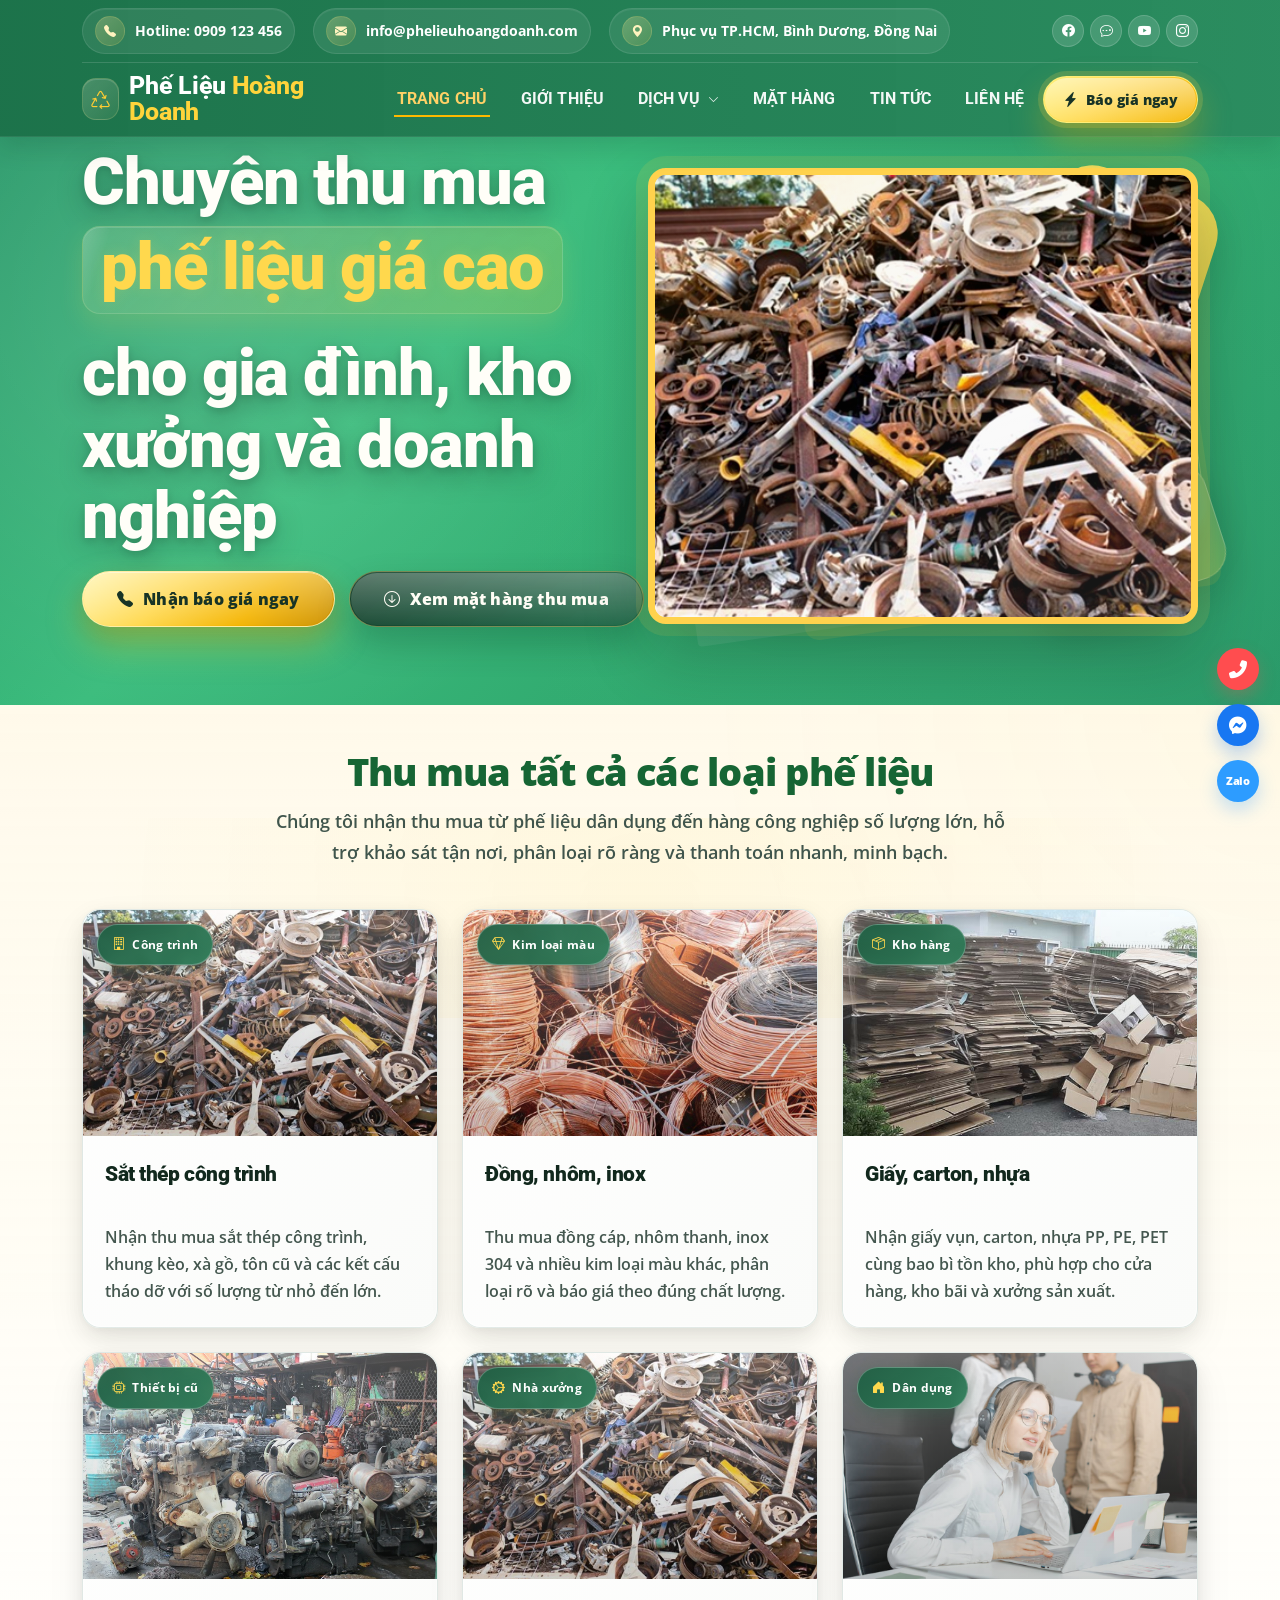
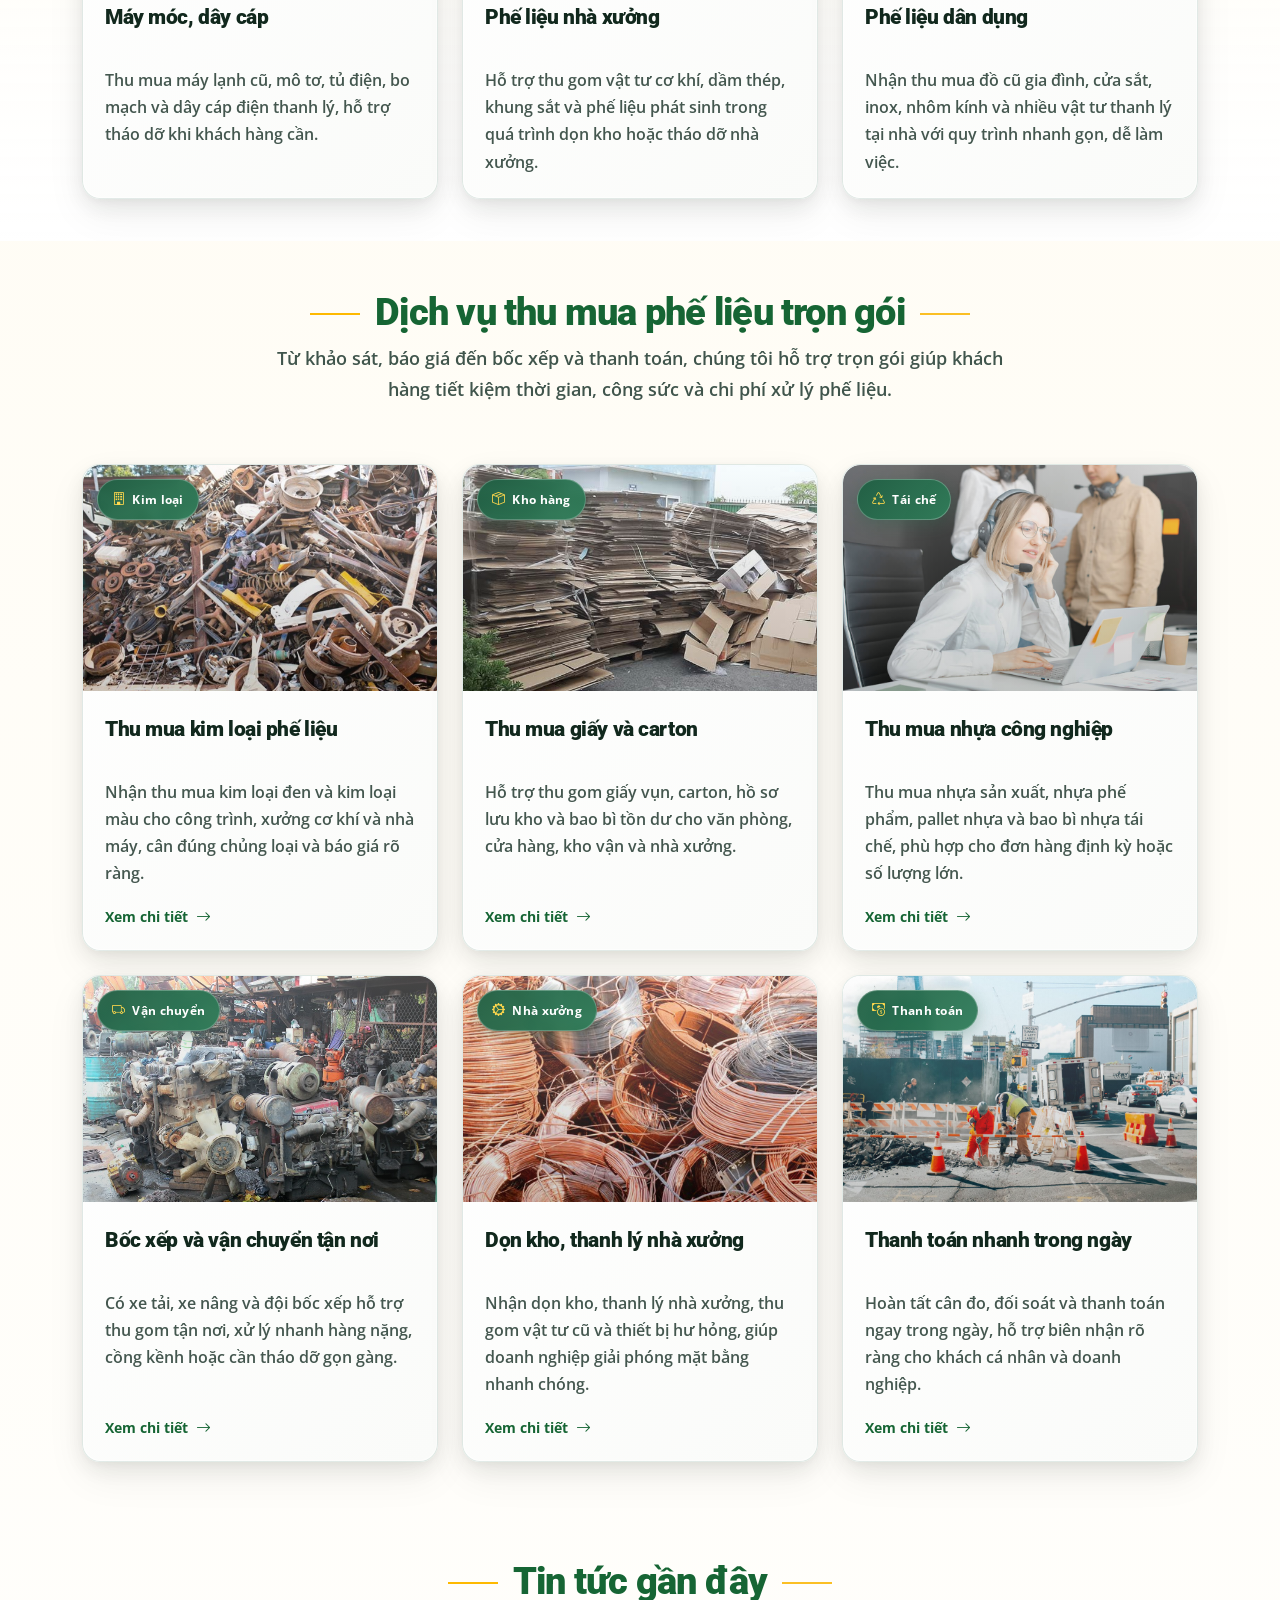
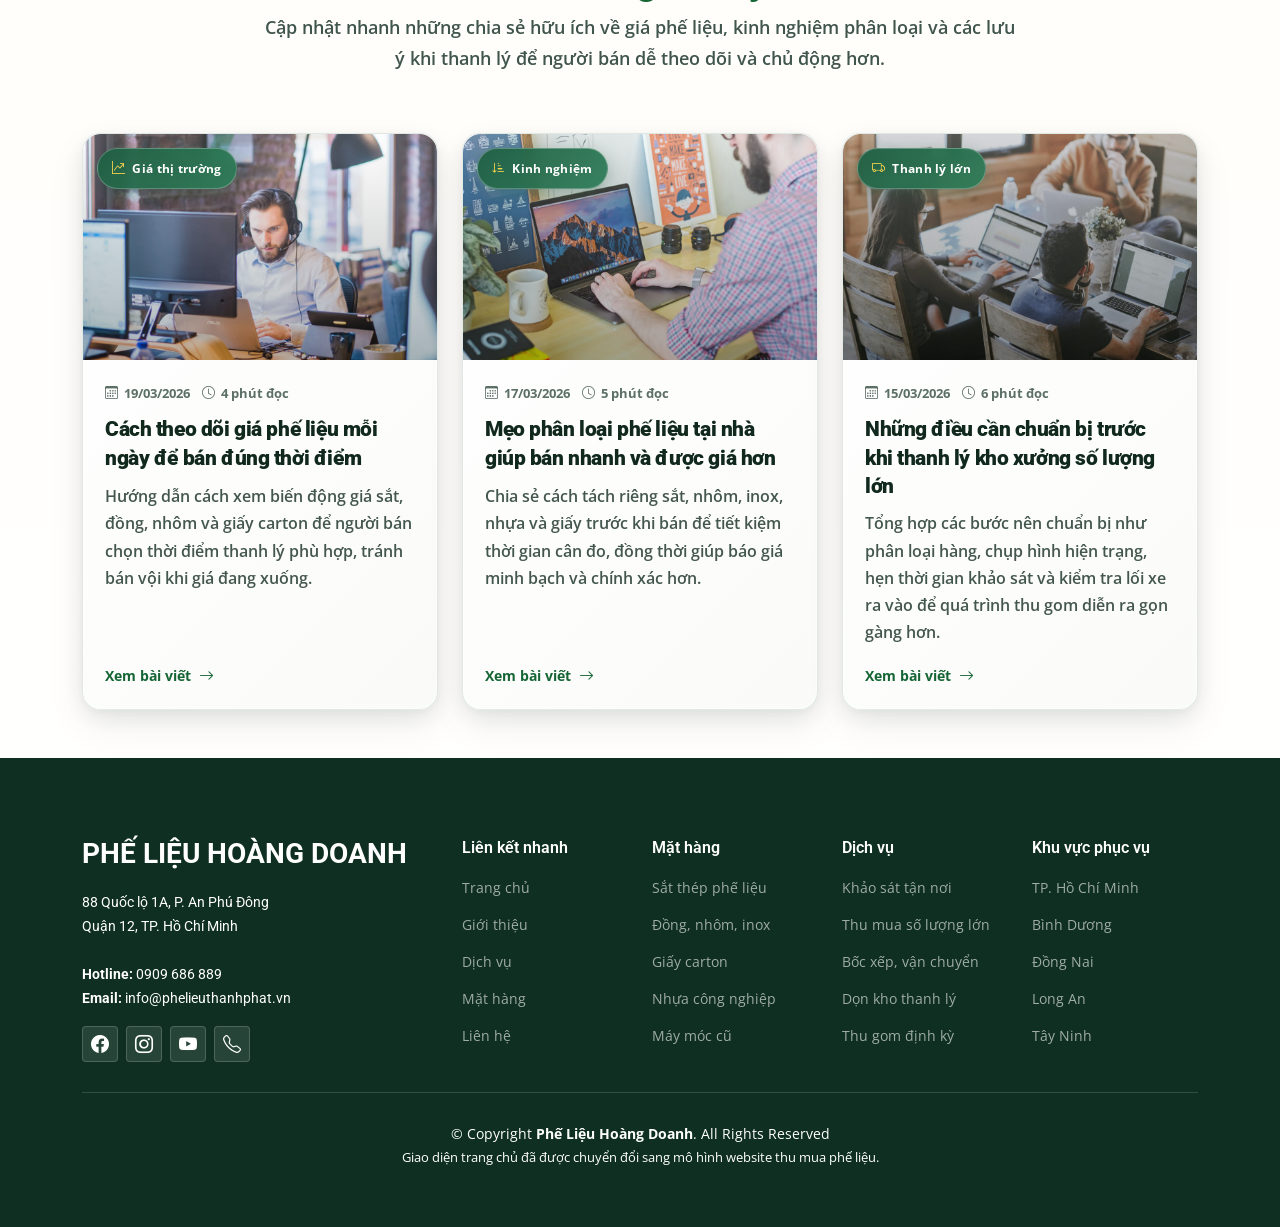
==== commit eb20b8f9: "da doi index" ====
--- a/UpConstruction-1.0.0/index.html
+++ b/UpConstruction-1.0.0/index.html
@@ -314,7 +314,7 @@
     .hero.scrap-hero {
       background: linear-gradient(135deg, #279868 0%, #3abc7c 35%, #31a96f 65%, #269566 100%);
       min-height: auto;
-      padding: 60px 0 50px;
+      padding: 10px 0 50px;
       position: relative;
       overflow: hidden;
     }
@@ -350,14 +350,14 @@
     }
 
     .hero-title {
-      color: #fff;
-      font-size: clamp(52px, 6vw, 72px);
-      line-height: 1.08;
+      color: #fffef8;
+      font-size: clamp(60px, 7vw, 65px);
+      line-height: 1.1;
       font-weight: 900;
-      margin-bottom: 20px;
-      letter-spacing: -1.4px;
-      text-shadow: 0 8px 24px rgba(6, 41, 27, 0.2), 0 2px 6px rgba(0, 0, 0, 0.12);
-      max-width: 880px;
+      margin-bottom: 18px;
+      letter-spacing: -1.1px;
+      text-shadow: 0 10px 28px rgba(6, 41, 27, 0.28), 0 3px 10px rgba(0, 0, 0, 0.16);
+      max-width: 920px;
     }
 
     .hero-title span {
@@ -387,11 +387,13 @@
     }
 
     .hero-description {
-      color: rgba(255, 255, 255, 0.95);
-      font-size: 18px;
+      color: rgba(255, 255, 255, 0.98);
+      font-size: 19px;
+      font-weight: 600;
       margin-bottom: 28px;
-      line-height: 1.7;
-      max-width: 600px;
+      line-height: 1.8;
+      max-width: 760px;
+      text-shadow: 0 4px 12px rgba(6, 41, 27, 0.18);
     }
 
     .hero-actions {
@@ -578,7 +580,7 @@
 
     .hero-visual-wrap {
       position: relative;
-      min-height: 420px;
+      min-height: 460px;
       display: flex;
       align-items: center;
       justify-content: center;
@@ -590,7 +592,7 @@
 
     .hero-illustration {
       position: relative;
-      min-height: 420px;
+      min-height: 460px;
       width: 100%;
       border: 0;
       border-radius: 0;
@@ -632,10 +634,10 @@
       content: "";
       position: absolute;
       top: calc(50% - 5px);
-      right: 16px;
-      width: 430px;
-      height: 310px;
-      border-radius: 42px;
+      right: 10px;
+      width: 468px;
+      height: 350px;
+      border-radius: 38px;
       background: linear-gradient(135deg, rgba(255, 216, 77, 0.2), rgba(255, 255, 255, 0.05));
       border: 1px solid rgba(255, 232, 156, 0.22);
       box-shadow:
@@ -643,7 +645,7 @@
         -58px -42px 0 -22px rgba(255, 216, 77, 0.18),
         -88px 72px 0 -34px rgba(255, 255, 255, 0.08),
         30px 72px 0 -24px rgba(255, 216, 77, 0.12);
-      transform: translateY(-50%) rotate(-10deg);
+      transform: translateY(-50%) rotate(-8deg);
       z-index: 2;
     }
 
@@ -692,14 +694,14 @@
     .hero-illustration-mask {
       position: absolute;
       top: calc(50% - 5px);
-      right: 8px;
+      right: 0;
       transform: translateY(-50%);
-      width: 420px;
-      height: 420px;
+      width: 550px;
+      height: 456px;
       overflow: hidden;
       background: linear-gradient(145deg, #ffffff, #fff4c7);
-      border-radius: 50%;
-      border: 14px solid #ffd24d;
+      border-radius: 18px;
+      border: 7px solid #ffd24d;
       box-shadow: 0 30px 66px rgba(12, 17, 14, 0.24), 0 0 0 12px rgba(255, 216, 77, 0.12);
       z-index: 3;
     }
@@ -725,14 +727,14 @@
     }
 
     .hero-illustration .swiper-slide {
-      height: 420px;
+      height: 456px;
       overflow: hidden;
     }
 
     .hero-illustration img {
       width: 100%;
       height: 100%;
-      min-height: 420px;
+      min-height: 456px;
       object-fit: cover;
       object-position: center;
       transition: transform 0.85s ease, filter 0.85s ease;
@@ -811,7 +813,16 @@
 
     .section-header h2 {
       color: var(--scrap-green-dark);
-      font-weight: 800;
+      font-weight: 900;
+      line-height: 1.2;
+      letter-spacing: -0.02em;
+    }
+
+    .section-header p {
+      color: #42574e;
+      font-size: 17px;
+      font-weight: 600;
+      line-height: 1.75;
     }
 
     .section-header h2:after {
@@ -1429,11 +1440,32 @@
       }
 
       .hero-visual-wrap,
-      .hero-illustration,
+      .hero-illustration {
+        min-height: 560px;
+        height: 560px;
+      }
+
       .hero-banner-slider .swiper-slide,
       .hero-banner-slider img {
-        min-height: 560px;
-        height: 560px;
+        min-height: 460px;
+        height: 460px;
+      }
+
+      .hero-illustration-mask {
+        right: 50%;
+        transform: translate(50%, -50%);
+        width: 460px;
+        height: 460px;
+        border-radius: 24px;
+      }
+
+      .hero-illustration-shape::after {
+        top: 50%;
+        right: 50%;
+        width: 492px;
+        height: 372px;
+        border-radius: 40px;
+        transform: translate(50%, -50%) rotate(-8deg);
       }
 
       .service-item,
@@ -1491,8 +1523,8 @@
 
       .hero-visual-wrap,
       .hero-illustration {
-        min-height: 430px;
-        height: 430px;
+        min-height: 470px;
+        height: 470px;
       }
 
       .hero-visual-wrap {
@@ -1501,28 +1533,30 @@
 
       .hero-illustration .swiper-slide,
       .hero-illustration img {
-        min-height: 350px;
-        height: 350px;
+        min-height: 390px;
+        height: 390px;
       }
 
       .hero-illustration-mask {
         right: 50%;
         transform: translate(50%, -50%);
-        width: 350px;
-        height: 350px;
+        width: 390px;
+        height: 390px;
+        border-radius: 24px;
       }
 
       .hero-illustration-shape::after {
         top: 50%;
         right: 50%;
-        width: 370px;
-        height: 260px;
+        width: 418px;
+        height: 308px;
+        border-radius: 34px;
         box-shadow:
           0 22px 46px rgba(13, 39, 29, 0.14),
           -52px -40px 0 -20px rgba(255, 216, 77, 0.18),
           -80px 60px 0 -28px rgba(255, 255, 255, 0.08),
           28px 62px 0 -20px rgba(255, 216, 77, 0.12);
-        transform: translate(50%, -50%) rotate(-10deg);
+        transform: translate(50%, -50%) rotate(-8deg);
       }
 
       .hero-illustration-shape .hero-ornament-1 {
@@ -1561,31 +1595,32 @@
 
       .hero-visual-wrap,
       .hero-illustration {
-        min-height: 330px;
-        height: 330px;
+        min-height: 360px;
+        height: 360px;
       }
 
       .hero-banner-slider .swiper-slide,
       .hero-banner-slider img {
-        min-height: 250px;
-        height: 250px;
+        min-height: 310px;
+        height: 310px;
       }
 
       .hero-illustration-mask {
         right: 50%;
         transform: translate(50%, -50%);
-        width: 285px;
-        height: 285px;
+        width: 310px;
+        height: 310px;
         border-width: 10px;
+        border-radius: 20px;
       }
 
       .hero-illustration-shape::after {
         top: 50%;
         right: 50%;
-        width: 305px;
-        height: 210px;
-        border-radius: 30px;
-        transform: translate(50%, -50%) rotate(-12deg);
+        width: 334px;
+        height: 244px;
+        border-radius: 28px;
+        transform: translate(50%, -50%) rotate(-10deg);
       }
 
       .hero-illustration-shape .hero-ornament-1 {
@@ -1751,15 +1786,16 @@
     }
 
     #materials .section-header {
-      margin-bottom: 10px;
+      margin-bottom: 18px;
       position: relative;
       z-index: 2;
     }
 
     #materials .section-header .materials-title {
       font-size: 38.4px;
-      font-weight: 700;
-      margin-bottom: 10px;
+      font-weight: 800;
+      line-height: 1.18;
+      margin-bottom: 12px;
       letter-spacing: -0.02em;
       color: var(--scrap-green-dark);
     }
@@ -1769,66 +1805,80 @@
     }
 
     #materials .section-header p {
-      max-width: 650px;
+      max-width: 760px;
       margin: 0 auto;
       font-size: 18px;
-      line-height: 1.55;
+      font-weight: 600;
+      line-height: 1.75;
+      color: #40554c;
     }
 
     .materials-title {
       font-size: 62.4px;
-      font-weight: 400;
+      font-weight: 800;
       line-height: 1.2;
       margin-bottom: 10px;
       letter-spacing: -0.02em;
     }
 
+    #materials .row.gy-4 {
+      align-items: stretch;
+    }
+
+    #materials .row.gy-4>[class*="col-"] {
+      display: flex;
+    }
+
     .materials-card-v2 {
+      position: relative;
       display: flex;
       flex-direction: column;
-      gap: 12px;
+      justify-content: flex-start;
+      height: 100%;
+      min-height: 100%;
+      width: 100%;
       padding: 0 !important;
-      min-height: 360px;
-      width: 100%;
       border-radius: 18px;
       background: linear-gradient(135deg, #ffffff 0%, #fafbf9 100%);
-      border: none;
+      border: 1px solid rgba(31, 95, 67, 0.12);
       box-shadow:
         0 2px 8px rgba(22, 39, 28, 0.04),
         0 8px 24px rgba(22, 39, 28, 0.08),
         0 16px 40px rgba(22, 39, 28, 0.06);
-      transition: all 0.4s cubic-bezier(0.34, 1.56, 0.64, 1);
+      transition: transform 0.35s ease, box-shadow 0.35s ease, border-color 0.35s ease;
       overflow: hidden;
+      isolation: isolate;
     }
 
     .materials-card-v2::before {
       content: "";
       position: absolute;
-      top: 0;
-      left: 0;
-      right: 0;
-      height: 0;
-      background: none;
-      opacity: 0;
+      inset: 0;
+      border-radius: inherit;
+      box-shadow: inset 0 0 0 1px rgba(255, 255, 255, 0.45);
+      pointer-events: none;
+      z-index: 0;
     }
 
     .materials-card-v2::after {
       content: "";
       position: absolute;
       inset: 0;
+      border-radius: inherit;
       background: linear-gradient(135deg, rgba(255, 216, 77, 0.04), transparent 50%);
       opacity: 0;
-      transition: opacity 0.4s ease;
+      transition: opacity 0.35s ease;
       pointer-events: none;
+      z-index: 0;
     }
 
     .materials-card-v2:hover {
-      transform: translateY(-8px) scale(1.02);
+      transform: translateY(-8px);
       box-shadow:
         0 4px 12px rgba(22, 39, 28, 0.08),
         0 12px 32px rgba(22, 39, 28, 0.12),
         0 24px 56px rgba(22, 39, 28, 0.1);
-      border-color: rgba(255, 216, 77, 0.24);
+      border-color: rgba(255, 216, 77, 0.34);
     }
 
     .materials-card-v2:hover::after {
@@ -1838,8 +1888,8 @@
     .materials-card-media {
       position: relative;
       overflow: hidden;
-      border-radius: 14px;
-      height: 220px;
+      border-radius: 18px 18px 0 0;
+      height: 226px;
       background: linear-gradient(135deg, #eef7f1 0%, #f0f5f2 100%);
       flex-shrink: 0;
     }
@@ -1858,30 +1908,31 @@
       height: 100%;
       object-fit: cover;
       display: block;
-      transition: transform 0.7s cubic-bezier(0.34, 1.56, 0.64, 1);
+      transition: transform 0.6s ease;
     }
 
     .materials-card-v2:hover .materials-card-media img {
-      transform: scale(1.12) rotate(1deg);
+      transform: scale(1.06);
     }
 
     .materials-badge {
       position: absolute;
-      top: 12px;
-      left: 12px;
+      top: 14px;
+      left: 14px;
       display: inline-flex;
       align-items: center;
-      gap: 6px;
-      padding: 10px 16px;
-      border-radius: 12px;
+      gap: 7px;
+      padding: 10px 14px;
+      border-radius: 999px;
       background: linear-gradient(135deg, rgba(31, 95, 67, 0.95), rgba(47, 125, 89, 0.95));
       color: #ffffff;
-      font-size: 13px;
+      font-size: 12px;
       font-weight: 700;
       border: 1px solid rgba(255, 255, 255, 0.25);
       box-shadow: 0 4px 16px rgba(31, 95, 67, 0.3);
       z-index: 2;
-      letter-spacing: 0.4px;
+      letter-spacing: 0.3px;
+      white-space: nowrap;
       backdrop-filter: blur(4px);
     }
 
@@ -1891,32 +1942,492 @@
     }
 
     .materials-card-body {
+      position: relative;
+      z-index: 1;
       display: flex;
       flex-direction: column;
       justify-content: flex-start;
+      gap: 10px;
       min-width: 0;
-      padding: 4px 0 0;
+      padding: 24px 22px 22px;
       flex-grow: 1;
+      text-align: left;
     }
 
     .materials-card-body .card-title {
-      font-size: 20px;
-      line-height: 1.32;
-      margin-bottom: 8px;
-      color: #173326;
-      font-weight: 800;
+      display: flex;
+      align-items: flex-start;
+      min-height: 54px;
+      font-size: 21px;
+      line-height: 1.35;
+      margin: 0;
+      color: #11281d;
+      font-weight: 900;
       letter-spacing: -0.02em;
     }
 
     .materials-card-body p {
-      font-size: 15px;
-      line-height: 1.6;
-      color: #5b6e66;
+      font-size: 15.5px;
+      line-height: 1.75;
+      color: #44574f;
+      font-weight: 600;
       margin-bottom: 0;
       display: -webkit-box;
-      -webkit-line-clamp: 2;
+   
       -webkit-box-orient: vertical;
       overflow: hidden;
+    }
+
+    #services .section-header {
+      margin-bottom: 18px;
+    }
+
+    #services .section-header p {
+      max-width: 760px;
+      margin: 0 auto;
+      font-size: 18px;
+      font-weight: 600;
+      line-height: 1.75;
+      color: #40554c;
+    }
+
+    #services .row.gy-4 {
+      align-items: stretch;
+    }
+
+    #services .row.gy-4>[class*="col-"] {
+      display: flex;
+    }
+
+    .service-card-v2 {
+      position: relative;
+      display: flex;
+      flex-direction: column;
+      justify-content: flex-start;
+      width: 100%;
+      height: 100%;
+      min-height: 100%;
+      border-radius: 18px;
+      overflow: hidden;
+      background: linear-gradient(135deg, #ffffff 0%, #fafbf9 100%);
+      border: 1px solid rgba(31, 95, 67, 0.12);
+      box-shadow:
+        0 2px 8px rgba(22, 39, 28, 0.04),
+        0 8px 24px rgba(22, 39, 28, 0.08),
+        0 16px 40px rgba(22, 39, 28, 0.06);
+      transition: transform 0.35s ease, box-shadow 0.35s ease, border-color 0.35s ease;
+      isolation: isolate;
+    }
+
+    .service-card-v2::before {
+      content: "";
+      position: absolute;
+      inset: 0;
+      border-radius: inherit;
+      box-shadow: inset 0 0 0 1px rgba(255, 255, 255, 0.45);
+      pointer-events: none;
+      z-index: 0;
+    }
+
+    .service-card-v2::after {
+      content: "";
+      position: absolute;
+      inset: 0;
+      border-radius: inherit;
+      background: linear-gradient(135deg, rgba(255, 216, 77, 0.05), transparent 52%);
+      opacity: 0;
+      transition: opacity 0.35s ease;
+      pointer-events: none;
+      z-index: 0;
+    }
+
+    .service-card-v2:hover {
+      transform: translateY(-8px);
+      box-shadow:
+        0 4px 12px rgba(22, 39, 28, 0.08),
+        0 12px 32px rgba(22, 39, 28, 0.12),
+        0 24px 56px rgba(22, 39, 28, 0.1);
+      border-color: rgba(255, 216, 77, 0.34);
+    }
+
+    .service-card-v2:hover::after {
+      opacity: 1;
+    }
+
+    .service-card-media {
+      position: relative;
+      overflow: hidden;
+      border-radius: 18px 18px 0 0;
+      height: 226px;
+      background: linear-gradient(135deg, #eef7f1 0%, #f0f5f2 100%);
+      flex-shrink: 0;
+    }
+
+    .service-card-media::before {
+      content: "";
+      position: absolute;
+      inset: 0;
+      background: linear-gradient(180deg, rgba(255, 255, 255, 0.28), rgba(10, 18, 14, 0.2));
+      z-index: 1;
+      pointer-events: none;
+    }
+
+    .service-card-media img {
+      width: 100%;
+      height: 100%;
+      object-fit: cover;
+      display: block;
+      transition: transform 0.6s ease;
+    }
+
+    .service-card-v2:hover .service-card-media img {
+      transform: scale(1.06);
+    }
+
+    .service-badge {
+      position: absolute;
+      top: 14px;
+      left: 14px;
+      display: inline-flex;
+      align-items: center;
+      gap: 7px;
+      padding: 10px 14px;
+      border-radius: 999px;
+      background: linear-gradient(135deg, rgba(31, 95, 67, 0.95), rgba(47, 125, 89, 0.95));
+      color: #ffffff;
+      font-size: 12px;
+      font-weight: 700;
+      border: 1px solid rgba(255, 255, 255, 0.25);
+      box-shadow: 0 4px 16px rgba(31, 95, 67, 0.3);
+      z-index: 2;
+      letter-spacing: 0.3px;
+      white-space: nowrap;
+      backdrop-filter: blur(4px);
+    }
+
+    .service-badge i {
+      color: #ffd84d;
+      font-size: 13px;
+    }
+
+    .service-card-body {
+      position: relative;
+      z-index: 1;
+      display: flex;
+      flex-direction: column;
+      justify-content: flex-start;
+      gap: 10px;
+      min-width: 0;
+      padding: 24px 22px 22px;
+      flex-grow: 1;
+      text-align: left;
+    }
+
+    .service-card-body h3 {
+      min-height: 54px;
+      margin: 0;
+      color: #11281d;
+      font-size: 21px;
+      line-height: 1.35;
+      font-weight: 900;
+      letter-spacing: -0.02em;
+      border: none;
+      padding: 0;
+      display: block;
+    }
+
+    .service-card-body p {
+      font-size: 15.5px;
+      line-height: 1.75;
+      color: #44574f;
+      font-weight: 600;
+      margin-bottom: 0;
+      display: -webkit-box;
+   
+      -webkit-box-orient: vertical;
+      overflow: hidden;
+    }
+
+    .service-card-body .readmore {
+      display: inline-flex;
+      align-items: center;
+      gap: 8px;
+      margin-top: auto;
+      padding-top: 8px;
+      color: var(--scrap-green-dark);
+      font-weight: 700;
+      font-size: 14px;
+      width: fit-content;
+      transition: gap 0.3s ease, color 0.3s ease;
+    }
+
+    .service-card-body .readmore i {
+      font-size: 15px;
+    }
+
+    .service-card-v2:hover .readmore {
+      gap: 12px;
+      color: var(--scrap-orange);
+    }
+
+    @media (max-width: 991px) {
+      #services .section-header p {
+        font-size: 16px;
+      }
+
+      .service-card-media {
+        height: 210px;
+      }
+
+      .service-card-body {
+        padding: 20px 18px 18px;
+        gap: 8px;
+      }
+
+      .service-card-body h3 {
+        min-height: 48px;
+        font-size: 18px;
+      }
+    }
+
+    @media (max-width: 767px) {
+      #services .section-header p {
+        font-size: 13px;
+      }
+
+      .service-card-v2 {
+        border-radius: 16px;
+      }
+
+      .service-card-media {
+        height: 190px;
+        border-radius: 16px 16px 0 0;
+      }
+
+      .service-card-body {
+        padding: 18px 16px 16px;
+      }
+
+      .service-card-body h3 {
+        min-height: 0;
+        font-size: 15px;
+      }
+
+      .service-card-body p {
+        font-size: 12px;
+      }
+
+      .service-badge {
+        top: 8px;
+        left: 8px;
+        padding: 5px 8px;
+        font-size: 9.5px;
+      }
+    }
+
+    #recent-news .section-header {
+      margin-bottom: 18px;
+    }
+
+    #recent-news .section-header p {
+      max-width: 760px;
+      margin: 0 auto;
+      font-size: 18px;
+      font-weight: 600;
+      line-height: 1.75;
+      color: #40554c;
+    }
+
+    #recent-news .row.gy-4 {
+      align-items: stretch;
+    }
+
+    #recent-news .row.gy-4>[class*="col-"] {
+      display: flex;
+    }
+
+    .news-card-v2 {
+      position: relative;
+      display: flex;
+      flex-direction: column;
+      justify-content: flex-start;
+      width: 100%;
+      height: 100%;
+      min-height: 100%;
+      border-radius: 18px;
+      overflow: hidden;
+      background: linear-gradient(135deg, #ffffff 0%, #fafbf9 100%);
+      border: 1px solid rgba(31, 95, 67, 0.12);
+      box-shadow:
+        0 2px 8px rgba(22, 39, 28, 0.04),
+        0 8px 24px rgba(22, 39, 28, 0.08),
+        0 16px 40px rgba(22, 39, 28, 0.06);
+      transition: transform 0.35s ease, box-shadow 0.35s ease, border-color 0.35s ease;
+      isolation: isolate;
+    }
+
+    .news-card-v2::before {
+      content: "";
+      position: absolute;
+      inset: 0;
+      border-radius: inherit;
+      box-shadow: inset 0 0 0 1px rgba(255, 255, 255, 0.45);
+      pointer-events: none;
+      z-index: 0;
+    }
+
+    .news-card-v2::after {
+      content: "";
+      position: absolute;
+      inset: 0;
+      border-radius: inherit;
+      background: linear-gradient(135deg, rgba(255, 216, 77, 0.05), transparent 52%);
+      opacity: 0;
+      transition: opacity 0.35s ease;
+      pointer-events: none;
+      z-index: 0;
+    }
+
+    .news-card-v2:hover {
+      transform: translateY(-8px);
+      box-shadow:
+        0 4px 12px rgba(22, 39, 28, 0.08),
+        0 12px 32px rgba(22, 39, 28, 0.12),
+        0 24px 56px rgba(22, 39, 28, 0.1);
+      border-color: rgba(255, 216, 77, 0.34);
+    }
+
+    .news-card-v2:hover::after {
+      opacity: 1;
+    }
+
+    .news-card-media {
+      position: relative;
+      overflow: hidden;
+      border-radius: 18px 18px 0 0;
+      height: 226px;
+      background: linear-gradient(135deg, #eef7f1 0%, #f0f5f2 100%);
+      flex-shrink: 0;
+    }
+
+    .news-card-media::before {
+      content: "";
+      position: absolute;
+      inset: 0;
+      background: linear-gradient(180deg, rgba(255, 255, 255, 0.24), rgba(10, 18, 14, 0.28));
+      z-index: 1;
+      pointer-events: none;
+    }
+
+    .news-card-media img {
+      width: 100%;
+      height: 100%;
+      object-fit: cover;
+      display: block;
+      transition: transform 0.6s ease;
+    }
+
+    .news-card-v2:hover .news-card-media img {
+      transform: scale(1.06);
+    }
+
+    .news-badge {
+      position: absolute;
+      top: 14px;
+      left: 14px;
+      display: inline-flex;
+      align-items: center;
+      gap: 7px;
+      padding: 10px 14px;
+      border-radius: 999px;
+      background: linear-gradient(135deg, rgba(31, 95, 67, 0.95), rgba(47, 125, 89, 0.95));
+      color: #ffffff;
+      font-size: 12px;
+      font-weight: 700;
+      border: 1px solid rgba(255, 255, 255, 0.25);
+      box-shadow: 0 4px 16px rgba(31, 95, 67, 0.3);
+      z-index: 2;
+      letter-spacing: 0.3px;
+      white-space: nowrap;
+      backdrop-filter: blur(4px);
+    }
+
+    .news-badge i {
+      color: #ffd84d;
+      font-size: 13px;
+    }
+
+    .news-card-body {
+      position: relative;
+      z-index: 1;
+      display: flex;
+      flex-direction: column;
+      justify-content: flex-start;
+      gap: 10px;
+      min-width: 0;
+      padding: 24px 22px 22px;
+      flex-grow: 1;
+      text-align: left;
+    }
+
+    .news-card-meta {
+      display: flex;
+      flex-wrap: wrap;
+      gap: 12px;
+      margin-bottom: 2px;
+      color: #5d7068;
+      font-size: 13px;
+      font-weight: 700;
+    }
+
+    .news-card-meta span {
+      display: inline-flex;
+      align-items: center;
+      gap: 6px;
+    }
+
+    .news-card-title {
+      min-height: 58px;
+      margin: 0;
+      color: #11281d;
+      font-size: 21px;
+      line-height: 1.35;
+      font-weight: 900;
+      letter-spacing: -0.02em;
+    }
+
+    .news-card-body p {
+      font-size: 15.5px;
+      line-height: 1.75;
+      color: #44574f;
+      font-weight: 600;
+      margin-bottom: 0;
+      display: -webkit-box;
+     
+      -webkit-box-orient: vertical;
+      overflow: hidden;
+    }
+
+    .news-card-body .readmore {
+      display: inline-flex;
+      align-items: center;
+      gap: 8px;
+      margin-top: auto;
+      padding-top: 8px;
+      color: var(--scrap-green-dark);
+      font-weight: 700;
+      font-size: 14px;
+      width: fit-content;
+      transition: gap 0.3s ease, color 0.3s ease;
+    }
+
+    .news-card-body .readmore i {
+      font-size: 15px;
+    }
+
+    .news-card-v2:hover .readmore {
+      gap: 12px;
+      color: var(--scrap-orange);
     }
 
     .materials-slider-actions {
@@ -1938,18 +2449,31 @@
         font-size: 13px;
       }
 
-      #materials .section-header h2 {
-        font-size: 26px;
+      #materials .section-header .materials-title {
+        font-size: 32px;
+      }
+
+      #materials .section-header p {
+        font-size: 16px;
       }
 
       .materials-card-v2 {
-        padding: 14px !important;
-        min-height: 340px;
+        min-height: auto;
         width: 100%;
       }
 
       .materials-card-media {
-        height: 200px;
+        height: 210px;
+      }
+
+      .materials-card-body {
+        padding: 20px 18px 18px;
+        gap: 8px;
+      }
+
+      .materials-card-body .card-title {
+        min-height: 48px;
+        font-size: 18px;
       }
     }
 
@@ -1976,7 +2500,7 @@
         margin-bottom: 20px;
       }
 
-      #materials .section-header h2 {
+      #materials .section-header .materials-title {
         font-size: 24px;
       }
 
@@ -1985,22 +2509,21 @@
       }
 
       .materials-card-v2 {
-        padding: 12px !important;
         border-radius: 16px;
-        min-height: 320px;
         max-width: 100%;
       }
 
       .materials-card-media {
         height: 190px;
-        border-radius: 12px;
+        border-radius: 16px 16px 0 0;
       }
 
       .materials-card-body {
-        padding-right: 2px;
+        padding: 18px 16px 16px;
       }
 
       .materials-card-body .card-title {
+        min-height: 0;
         font-size: 15px;
       }
 
@@ -2022,6 +2545,483 @@
         left: 8px;
         padding: 5px 8px;
         font-size: 9.5px;
+      }
+    }
+    .social-button {
+      display: inline-grid;
+      position: fixed;
+      bottom: 96px;
+      right: 18px;
+      left: auto;
+      min-width: 45px;
+      text-align: center;
+      z-index: 99999;
+      gap: 14px;
+    }
+
+    .social-button-content {
+      display: grid;
+      gap: 14px;
+      padding-bottom: 2px;
+      max-height: 0;
+      opacity: 0;
+      transform: translateY(8px);
+      transition: max-height 0.35s ease, opacity 0.3s ease, transform 0.3s ease;
+    }
+
+    .social-button.is-open .social-button-content {
+      max-height: 340px;
+      opacity: 1;
+      transform: translateY(0);
+    }
+
+    .social-button a {
+      padding: 0;
+      cursor: pointer;
+      position: relative;
+      text-decoration: none;
+      display: inline-flex;
+      align-items: center;
+      justify-content: center;
+      width: 42px;
+      height: 42px;
+    }
+
+    .social-button i,
+    .social-button .social-button-zalo-text {
+      width: 42px;
+      height: 42px;
+      background: #43a1f3;
+      color: #fff;
+      border-radius: 100%;
+      font-size: 18px;
+      text-align: center;
+      line-height: 42px;
+      position: relative;
+      z-index: 2;
+      box-shadow: 0 10px 22px rgba(67, 161, 243, 0.24);
+    }
+
+    .social-button .social-button-zalo-text {
+      font-size: 11px;
+      font-weight: 800;
+      letter-spacing: -0.2px;
+      display: inline-flex;
+      align-items: center;
+      justify-content: center;
+    }
+
+    .social-button span {
+      display: none;
+    }
+
+    .social-button .alo-circle {
+      animation-iteration-count: infinite;
+      animation-duration: 1.45s;
+      animation-fill-mode: both;
+      animation-name: socialZoomIn;
+      width: 52px;
+      height: 52px;
+      top: -5px;
+      left: -5px;
+      position: absolute;
+      background-color: transparent;
+      border-radius: 100%;
+      border: 2px solid rgba(0, 137, 185, 0.34);
+      opacity: .44;
+    }
+
+    .social-button .alo-circle-fill {
+      animation-iteration-count: infinite;
+      animation-duration: 1.9s;
+      animation-fill-mode: both;
+      animation-name: socialPulse;
+      width: 60px;
+      height: 60px;
+      top: -9px;
+      left: -9px;
+      position: absolute;
+      transition: all 0.2s ease-in-out;
+      border-radius: 100%;
+      border: 2px solid transparent;
+      background-color: rgba(0, 175, 242, 0.16);
+      opacity: .56;
+    }
+
+    .social-button .call-icon i,
+    .social-button .call-icon .social-button-zalo-text {
+      background: #ff4d4f;
+      box-shadow: 0 8px 18px rgba(255, 77, 79, 0.28);
+    }
+
+    .social-button .call-icon .alo-circle {
+      border-color: rgba(255, 77, 79, 0.42);
+    }
+
+    .social-button .call-icon .alo-circle-fill {
+      background-color: rgba(255, 77, 79, 0.2);
+    }
+
+    .social-button .zalo i,
+    .social-button .zalo .social-button-zalo-text {
+      background: #2d9cff;
+      box-shadow: 0 8px 18px rgba(45, 156, 255, 0.28);
+    }
+
+    .social-button .zalo .alo-circle {
+      border-color: rgba(45, 156, 255, 0.42);
+    }
+
+    .social-button .zalo .alo-circle-fill {
+      background-color: rgba(45, 156, 255, 0.2);
+    }
+
+    .social-button .mes i,
+    .social-button .mes .social-button-zalo-text {
+      background: #1877f2;
+      box-shadow: 0 8px 18px rgba(24, 119, 242, 0.3);
+    }
+
+    .social-button .mes .alo-circle {
+      border-color: rgba(24, 119, 242, 0.5);
+    }
+
+    .social-button .mes .alo-circle-fill {
+      background-color: rgba(24, 119, 242, 0.24);
+    }
+
+    .social-button .call-icon:hover>span,
+    .social-button .mes:hover>span,
+    .social-button .zalo:hover>span {
+      display: block;
+    }
+
+    .social-button a span:not(.alo-circle):not(.alo-circle-fill):not(.social-button-zalo-text) {
+      border-radius: 999px;
+      text-align: center;
+      background: rgba(19, 27, 45, 0.92);
+      box-shadow: 0 14px 28px rgba(15, 23, 42, 0.22);
+      padding: 9px 14px;
+      display: none;
+      width: max-content;
+      min-width: 170px;
+      margin-right: 12px;
+      position: absolute;
+      color: #ffffff;
+      z-index: 999;
+      top: 3px;
+      right: 42px;
+      left: auto;
+      transition: all 0.2s ease-in-out 0s;
+      animation: socialLabelIn 0.32s ease 1;
+      line-height: 1.3;
+      font-size: 13px;
+      font-weight: 600;
+      white-space: nowrap;
+    }
+
+    .social-button a span:not(.alo-circle):not(.alo-circle-fill):not(.social-button-zalo-text):before {
+      content: "";
+      width: 10px;
+      height: 10px;
+      background: rgba(19, 27, 45, 0.92);
+      position: absolute;
+      right: -4px;
+      left: auto;
+      top: 13px;
+      transform: rotate(45deg);
+      border-radius: 2px;
+    }
+
+    .social-button .user-support i {
+      background: #3bbf6b;
+      box-shadow: 0 10px 22px rgba(59, 191, 107, 0.34);
+    }
+
+    .social-button .user-support .alo-circle {
+      border-color: rgba(59, 191, 107, 0.42);
+    }
+
+    .social-button .user-support .alo-circle-fill {
+      background-color: rgba(59, 191, 107, 0.22);
+    }
+
+    .social-button .user-support {
+      margin-top: 2px;
+    }
+
+    .social-button .user-support i,
+    .social-button .call-icon i,
+    .social-button .mes i,
+    .social-button .zalo .social-button-zalo-text {
+      animation: socialShake 2.8s ease-in-out infinite;
+      transform-origin: center;
+    }
+
+    .social-button .call-icon i,
+    .social-button .call-icon .alo-circle,
+    .social-button .call-icon .alo-circle-fill {
+      animation-delay: 0.1s;
+    }
+
+    .social-button .mes i,
+    .social-button .mes .alo-circle,
+    .social-button .mes .alo-circle-fill {
+      animation-delay: 0.45s;
+    }
+
+    .social-button .zalo .social-button-zalo-text,
+    .social-button .zalo .alo-circle,
+    .social-button .zalo .alo-circle-fill {
+      animation-delay: 0.8s;
+    }
+
+    @keyframes socialLabelIn {
+      0% {
+        margin-top: -24px;
+        opacity: 0;
+      }
+
+      100% {
+        margin-top: 0;
+        opacity: 1;
+      }
+    }
+
+    @keyframes socialZoomIn {
+      0% {
+        transform: scale(.86);
+        opacity: .1;
+      }
+
+      65% {
+        transform: scale(1.1);
+        opacity: .28;
+      }
+
+      100% {
+        transform: scale(1.22);
+        opacity: 0;
+      }
+    }
+
+    @keyframes socialPulse {
+      0% {
+        transform: scale(.88);
+        opacity: .2;
+      }
+
+      60% {
+        transform: scale(1.08);
+        opacity: .26;
+      }
+
+      100% {
+        transform: scale(1.18);
+        opacity: 0;
+      }
+    }
+
+    @keyframes socialShake {
+
+      0%,
+      100% {
+        transform: rotate(0deg);
+      }
+
+      4% {
+        transform: rotate(-10deg);
+      }
+
+      8% {
+        transform: rotate(10deg);
+      }
+
+      12% {
+        transform: rotate(-7deg);
+      }
+
+      16% {
+        transform: rotate(7deg);
+      }
+
+      20% {
+        transform: rotate(-3deg);
+      }
+
+      24% {
+        transform: rotate(3deg);
+      }
+    }
+
+    @media (max-width: 768px) {
+      .social-button {
+        right: 12px;
+        left: auto;
+        bottom: 92px;
+        gap: 12px;
+      }
+
+      .social-button-content {
+        gap: 12px;
+      }
+
+      .social-button a span:not(.alo-circle):not(.alo-circle-fill):not(.social-button-zalo-text) {
+        min-width: 150px;
+        font-size: 12px;
+        right: 42px;
+        left: auto;
+      }
+    }
+
+    @media (max-width: 575px) {
+      .social-button {
+        right: 10px;
+        left: auto;
+        bottom: 86px;
+        gap: 10px;
+      }
+
+      .social-button-content {
+        gap: 10px;
+      }
+
+      .social-button a,
+      .social-button i,
+      .social-button .social-button-zalo-text {
+        width: 38px;
+        height: 38px;
+        font-size: 16px;
+        line-height: 38px;
+      }
+
+      .social-button .social-button-zalo-text {
+        font-size: 10px;
+      }
+
+      .social-button .alo-circle {
+        width: 46px;
+        height: 46px;
+        top: -4px;
+        left: -4px;
+      }
+
+      .social-button .alo-circle-fill {
+        width: 54px;
+        height: 54px;
+        top: -8px;
+        left: -8px;
+      }
+
+      .social-button a span:not(.alo-circle):not(.alo-circle-fill):not(.social-button-zalo-text) {
+        display: none !important;
+      }
+    }
+
+    .header .navbar .dropdown>a .dropdown-indicator {
+      margin-left: 8px;
+      font-size: 11px;
+      transition: transform 0.35s ease;
+    }
+
+    @media (min-width: 1280px) {
+      .header .navbar .dropdown>ul {
+        min-width: 260px;
+        padding: 12px 0;
+        border-radius: 18px;
+        border: 1px solid rgba(255, 255, 255, 0.08);
+        background: rgba(10, 18, 32, 0.94);
+        box-shadow: 0 24px 48px rgba(15, 23, 42, 0.28);
+        backdrop-filter: blur(16px);
+        top: 100%;
+        left: 28px;
+        transform: translateY(12px);
+        pointer-events: none;
+        transition: opacity 0.35s ease, visibility 0.35s ease, transform 0.35s ease;
+      }
+
+      .header .navbar .dropdown:hover>a .dropdown-indicator,
+      .header .navbar .dropdown>a:focus .dropdown-indicator {
+        transform: rotate(180deg);
+      }
+
+      .header .navbar .dropdown:hover>ul {
+        top: 100%;
+        transform: translateY(0);
+        pointer-events: auto;
+      }
+
+      .header .navbar .dropdown>ul li {
+        opacity: 0;
+        transform: translateY(10px);
+        transition: transform 0.32s ease, opacity 0.32s ease;
+      }
+
+      .header .navbar .dropdown:hover>ul li {
+        opacity: 1;
+        transform: translateY(0);
+      }
+
+      .header .navbar .dropdown>ul li:nth-child(1) {
+        transition-delay: 0.03s;
+      }
+
+      .header .navbar .dropdown>ul li:nth-child(2) {
+        transition-delay: 0.07s;
+      }
+
+      .header .navbar .dropdown>ul li:nth-child(3) {
+        transition-delay: 0.11s;
+      }
+
+      .header .navbar .dropdown>ul li:nth-child(4) {
+        transition-delay: 0.15s;
+      }
+
+      .header .navbar .dropdown>ul li:nth-child(5) {
+        transition-delay: 0.19s;
+      }
+
+      .header .navbar .dropdown>ul a {
+        padding: 12px 20px;
+        color: rgba(255, 255, 255, 0.86);
+        font-size: 14px;
+        font-weight: 500;
+        letter-spacing: 0.2px;
+        transition: color 0.3s ease, background-color 0.3s ease, padding-left 0.3s ease, transform 0.3s ease;
+      }
+
+      .header .navbar .dropdown>ul a:hover,
+      .header .navbar .dropdown>ul li:hover>a {
+        color: #ffd166;
+        background: rgba(255, 209, 102, 0.12);
+        padding-left: 26px;
+        transform: translateX(2px);
+      }
+    }
+
+    @media (max-width: 1279px) {
+      .header .navbar .dropdown>a .dropdown-indicator {
+        transition: transform 0.3s ease;
+      }
+
+      .header .navbar .dropdown>a.active .dropdown-indicator {
+        transform: rotate(180deg);
+      }
+
+      .header .navbar .dropdown>ul {
+        padding: 8px 0;
+        margin: 10px 18px 14px;
+        border-radius: 14px;
+        background: rgba(255, 255, 255, 0.04);
+        border: 1px solid rgba(255, 255, 255, 0.08);
+      }
+
+      .header .navbar .dropdown>ul a {
+        padding: 12px 18px;
+        font-size: 14px;
+        text-transform: none;
+        color: rgba(255, 255, 255, 0.88);
       }
     }
   </style>
@@ -2067,7 +3067,16 @@
             <ul>
               <li><a href="index.html" class="active">Trang chủ</a></li>
               <li><a href="about.html">Giới thiệu</a></li>
-              <li><a href="services.html">Dịch vụ</a></li>
+              <li class="dropdown">
+                <a href="services.html">Dịch vụ <i class="bi bi-chevron-down dropdown-indicator"></i></a>
+                <ul>
+                  <li><a href="services.html">Khảo sát tận nơi</a></li>
+                  <li><a href="services.html">Thu mua số lượng lớn</a></li>
+                  <li><a href="services.html">Bốc xếp & vận chuyển</a></li>
+                  <li><a href="services.html">Dọn kho thanh lý</a></li>
+                  <li><a href="services.html">Thu gom định kỳ</a></li>
+                </ul>
+              </li>
               <li><a href="projects.html">Mặt hàng</a></li>
               <li><a href="blog.html">Tin tức</a></li>
               <li><a href="contact.html">Liên hệ</a></li>
@@ -2086,10 +3095,8 @@
     <div class="container position-relative">
       <div class="row align-items-center gy-5">
         <div class="col-lg-7" data-aos="fade-right" data-aos-delay="100">
-          <h2 class="hero-title">Chuyên thu mua<br><span>phế liệu giá cao</span><br>cho hộ gia đình, kho xưởng và
-            doanh
-            nghiệp</h2>
-
+          <h2 class="hero-title">Chuyên thu mua<br><span>phế liệu giá cao</span><br> cho gia đình,
+            kho xưởng và doanh nghiệp</h2>    
           <div class="hero-actions">
             <a href="#quote-form" class="hero-btn-primary"><i class="bi bi-telephone-fill"></i> Nhận báo giá
               ngay</a>
@@ -2138,9 +3145,9 @@
     <section id="materials" class="services">
       <div class="container" data-aos="fade-up">
         <div class="section-header mb-0">
-          <p class="materials-title">Mặt hàng thu mua chính</p>
-          <p>Chúng tôi thu mua đa dạng chủng loại phế liệu dân dụng và công nghiệp với quy trình khảo sát, phân loại và
-            thanh toán minh bạch.</p>
+          <p class="materials-title">Thu mua tất cả các loại phế liệu</p>
+          <p>Chúng tôi nhận thu mua từ phế liệu dân dụng đến hàng công nghiệp số lượng lớn, hỗ trợ khảo sát tận nơi,
+            phân loại rõ ràng và thanh toán nhanh, minh bạch.</p>
         </div>
 
         <div class="row gy-4" data-aos="fade-up" data-aos-delay="100">
@@ -2152,7 +3159,8 @@
               </div>
               <div class="materials-card-body">
                 <h4 class="card-title">Sắt thép công trình</h4>
-                <p class="mb-0">Khung kèo, xà gồ, ống sắt, tôn cũ và kết cấu tháo dỡ.</p>
+                <p class="mb-0">Nhận thu mua sắt thép công trình, khung kèo, xà gồ, tôn cũ và các kết cấu tháo dỡ với số
+                  lượng từ nhỏ đến lớn.</p>
               </div>
             </div>
           </div>
@@ -2165,7 +3173,8 @@
               </div>
               <div class="materials-card-body">
                 <h4 class="card-title">Đồng, nhôm, inox</h4>
-                <p class="mb-0">Đồng cáp, nhôm thanh, inox 304 và vật tư kim loại màu.</p>
+                <p class="mb-0">Thu mua đồng cáp, nhôm thanh, inox 304 và nhiều kim loại màu khác, phân loại rõ và báo giá
+                  theo đúng chất lượng.</p>
               </div>
             </div>
           </div>
@@ -2178,7 +3187,8 @@
               </div>
               <div class="materials-card-body">
                 <h4 class="card-title">Giấy, carton, nhựa</h4>
-                <p class="mb-0">Giấy vụn, carton, nhựa PP, PE, PET và bao bì tồn kho.</p>
+                <p class="mb-0">Nhận giấy vụn, carton, nhựa PP, PE, PET cùng bao bì tồn kho, phù hợp cho cửa hàng, kho
+                  bãi và xưởng sản xuất.</p>
               </div>
             </div>
           </div>
@@ -2191,7 +3201,8 @@
               </div>
               <div class="materials-card-body">
                 <h4 class="card-title">Máy móc, dây cáp</h4>
-                <p class="mb-0">Máy lạnh, mô tơ, tủ điện, bo mạch và dây cáp điện thanh lý.</p>
+                <p class="mb-0">Thu mua máy lạnh cũ, mô tơ, tủ điện, bo mạch và dây cáp điện thanh lý, hỗ trợ tháo dỡ khi
+                  khách hàng cần.</p>
               </div>
             </div>
           </div>
@@ -2204,7 +3215,8 @@
               </div>
               <div class="materials-card-body">
                 <h4 class="card-title">Phế liệu nhà xưởng</h4>
-                <p class="mb-0">Thanh lý vật tư cơ khí, dầm thép, khung sắt và hàng tháo dỡ số lượng lớn.</p>
+                <p class="mb-0">Hỗ trợ thu gom vật tư cơ khí, dầm thép, khung sắt và phế liệu phát sinh trong quá trình dọn
+                  kho hoặc tháo dỡ nhà xưởng.</p>
               </div>
             </div>
           </div>
@@ -2217,7 +3229,8 @@
               </div>
               <div class="materials-card-body">
                 <h4 class="card-title">Phế liệu dân dụng</h4>
-                <p class="mb-0">Thu mua đồ cũ gia đình, cửa sắt, đồ inox và vật tư thanh lý tại nhà.</p>
+                <p class="mb-0">Nhận thu mua đồ cũ gia đình, cửa sắt, inox, nhôm kính và nhiều vật tư thanh lý tại nhà với
+                  quy trình nhanh gọn, dễ làm việc.</p>
               </div>
             </div>
           </div>
@@ -2228,313 +3241,98 @@
     <section id="services" class="services section-bg py-5">
       <div class="container" data-aos="fade-up">
         <div class="section-header">
-          <h2>Dịch vụ thu mua phế liệu</h2>
-          <p>Không chỉ thu mua đơn thuần, chúng tôi còn hỗ trợ khảo sát, phân loại, bốc xếp, vận chuyển và thanh lý trọn
-            gói.</p>
+          <h2>Dịch vụ thu mua phế liệu trọn gói</h2>
+          <p>Từ khảo sát, báo giá đến bốc xếp và thanh toán, chúng tôi hỗ trợ trọn gói giúp khách hàng tiết kiệm thời gian,
+            công sức và chi phí xử lý phế liệu.</p>
         </div>
 
-        <div class="row gy-2">
+        <div class="row gy-4">
           <div class="col-lg-4 col-md-6" data-aos="fade-up" data-aos-delay="100">
-            <div class="service-item position-relative">
-              <div class="icon"><i class="fa-solid fa-industry"></i></div>
-              <h3>Thu mua kim loại phế liệu</h3>
-              <p>Thu mua sắt thép, đồng, nhôm, inox, chì và hợp kim cho công trình, xưởng cơ khí và nhà máy.</p>
-              <a href="service-details.html" class="readmore stretched-link">Xem chi tiết <i
-                  class="bi bi-arrow-right"></i></a>
-            </div>
-          </div>
-
-          <div class="col-lg-4 col-md-6" data-aos="fade-up" data-aos-delay="200">
-            <div class="service-item position-relative">
-              <div class="icon"><i class="fa-solid fa-boxes-stacked"></i></div>
-              <h3>Thu mua giấy và carton</h3>
-              <p>Nhận hàng từ văn phòng, kho vận, cửa hàng và nhà xưởng cần giải phóng giấy vụn hoặc bao bì tồn kho.</p>
-              <a href="service-details.html" class="readmore stretched-link">Xem chi tiết <i
-                  class="bi bi-arrow-right"></i></a>
-            </div>
-          </div>
-
-          <div class="col-lg-4 col-md-6" data-aos="fade-up" data-aos-delay="300">
-            <div class="service-item position-relative">
-              <div class="icon"><i class="fa-solid fa-recycle"></i></div>
-              <h3>Thu mua nhựa công nghiệp</h3>
-              <p>Thu gom nhựa sản xuất, nhựa phế phẩm, pallet nhựa, bao bì nhựa và nhiều loại nhựa tái chế khác.</p>
-              <a href="service-details.html" class="readmore stretched-link">Xem chi tiết <i
-                  class="bi bi-arrow-right"></i></a>
-            </div>
-          </div>
-
-          <div class="col-lg-4 col-md-6" data-aos="fade-up" data-aos-delay="400">
-            <div class="service-item position-relative">
-              <div class="icon"><i class="fa-solid fa-truck-ramp-box"></i></div>
-              <h3>Bốc xếp và vận chuyển tận nơi</h3>
-              <p>Có xe tải, xe nâng và nhân công để xử lý nhanh hàng hóa cồng kềnh, nặng hoặc cần tháo dỡ nhẹ.</p>
-              <a href="service-details.html" class="readmore stretched-link">Xem chi tiết <i
-                  class="bi bi-arrow-right"></i></a>
-            </div>
-          </div>
-
-          <div class="col-lg-4 col-md-6" data-aos="fade-up" data-aos-delay="500">
-            <div class="service-item position-relative">
-              <div class="icon"><i class="fa-solid fa-warehouse"></i></div>
-              <h3>Dọn kho, thanh lý nhà xưởng</h3>
-              <p>Hỗ trợ doanh nghiệp giải phóng mặt bằng, thu gom vật tư cũ, thiết bị hư hỏng và hàng tồn thanh lý.</p>
-              <a href="service-details.html" class="readmore stretched-link">Xem chi tiết <i
-                  class="bi bi-arrow-right"></i></a>
-            </div>
-          </div>
-
-          <div class="col-lg-4 col-md-6" data-aos="fade-up" data-aos-delay="600">
-            <div class="service-item position-relative">
-              <div class="icon"><i class="fa-solid fa-money-bill-transfer"></i></div>
-              <h3>Thanh toán nhanh trong ngày</h3>
-              <p>Hoàn tất giao dịch ngay sau khi cân đo, hỗ trợ đối soát rõ ràng cho khách hàng cá nhân và doanh nghiệp.
-              </p>
-              <a href="service-details.html" class="readmore stretched-link">Xem chi tiết <i
-                  class="bi bi-arrow-right"></i></a>
-            </div>
-          </div>
-        </div>
-      </div>
-    </section>
-
-
-    <section id="features" class="features section-bg py-5">
-      <div class="container" data-aos="fade-up">
-        <div class="section-header">
-          <h2>Lý do khách hàng chọn chúng tôi</h2>
-          <p>Uy tín được xây dựng từ tốc độ phản hồi, giá thu mua cạnh tranh và quy trình giao dịch rõ ràng.</p>
-        </div>
-
-        <div class="row gy-4">
-          <div class="col-lg-6" data-aos="fade-up" data-aos-delay="100">
-            <div class="feature-box h-100">
-              <div class="mini-icon"><i class="bi bi-graph-up-arrow"></i></div>
-              <h4>Giá thu mua cập nhật theo thị trường</h4>
-              <p>Đơn giá được áp dụng theo từng loại hàng, độ sạch và khối lượng thực tế. Với hàng số lượng lớn, chúng
-                tôi báo giá trực tiếp tại hiện trường.</p>
-              <ul class="feature-list">
-                <li><i class="bi bi-check2-circle"></i><span>Phân loại sắt, đồng, nhôm, inox, giấy, nhựa riêng
-                    biệt.</span></li>
-                <li><i class="bi bi-check2-circle"></i><span>Không gộp hàng sai chủng loại gây giảm giá trị.</span></li>
-                <li><i class="bi bi-check2-circle"></i><span>Báo giá minh bạch trước khi thu gom.</span></li>
-              </ul>
-            </div>
-          </div>
-
-          <div class="col-lg-6" data-aos="fade-up" data-aos-delay="200">
-            <div class="feature-box h-100">
-              <div class="mini-icon"><i class="bi bi-building-check"></i></div>
-              <h4>Phục vụ từ hộ gia đình đến doanh nghiệp</h4>
-              <p>Chúng tôi có thể xử lý đơn hàng nhỏ lẻ tại nhà dân hoặc lô hàng lớn cần nhiều nhân công, phương tiện và
-                đối soát cho doanh nghiệp.</p>
-              <ul class="feature-list">
-                <li><i class="bi bi-check2-circle"></i><span>Thu mua tận nơi tại TP.HCM, Bình Dương, Đồng Nai.</span>
-                </li>
-                <li><i class="bi bi-check2-circle"></i><span>Có lịch thu gom định kỳ cho nhà máy và kho vận.</span></li>
-                <li><i class="bi bi-check2-circle"></i><span>Hỗ trợ tháo dỡ nhẹ và dọn kho thanh lý.</span></li>
-              </ul>
-            </div>
-          </div>
-
-          <div class="col-lg-6" data-aos="fade-up" data-aos-delay="300">
-            <div class="feature-box h-100">
-              <div class="mini-icon"><i class="bi bi-rulers"></i></div>
-              <h4>Cân đo chuẩn xác - thanh toán nhanh</h4>
-              <p>Mỗi giao dịch đều được thực hiện công khai, giúp khách hàng dễ dàng kiểm tra khối lượng và tổng giá trị
-                thu mua.</p>
-              <ul class="feature-list">
-                <li><i class="bi bi-check2-circle"></i><span>Cân đo công khai tại chỗ.</span></li>
-                <li><i class="bi bi-check2-circle"></i><span>Tiền mặt hoặc chuyển khoản ngay sau khi xong việc.</span>
-                </li>
-                <li><i class="bi bi-check2-circle"></i><span>Có thể hỗ trợ xác nhận khối lượng theo nhu cầu.</span></li>
-              </ul>
-            </div>
-          </div>
-
-          <div class="col-lg-6" data-aos="fade-up" data-aos-delay="400">
-            <div class="feature-box h-100">
-              <div class="mini-icon"><i class="bi bi-shield-check"></i></div>
-              <h4>Làm việc gọn gàng và chuyên nghiệp</h4>
-              <p>Không chỉ thu mua, chúng tôi còn chú trọng đến tiến độ, an toàn bốc xếp và hiện trạng mặt bằng sau khi
-                hoàn tất.</p>
-              <ul class="feature-list">
-                <li><i class="bi bi-check2-circle"></i><span>Đội xe, nhân công, dụng cụ bốc xếp sẵn sàng.</span></li>
-                <li><i class="bi bi-check2-circle"></i><span>Phối hợp nhanh với kho, bảo vệ và bộ phận vận hành.</span>
-                </li>
-                <li><i class="bi bi-check2-circle"></i><span>Bàn giao khu vực thu gom sạch sẽ, đúng hẹn.</span></li>
-              </ul>
-            </div>
-          </div>
-        </div>
-      </div>
-    </section>
-
-    <section id="projects" class="projects py-5">
-      <div class="container" data-aos="fade-up">
-        <div class="section-header">
-          <h2>Danh mục thu mua thực tế</h2>
-          <p>Một số nhóm hàng được thu mua thường xuyên cho cửa hàng, kho xưởng, nhà máy và công trình tháo dỡ.</p>
-        </div>
-
-        <div class="row gy-4">
-          <div class="col-lg-3 col-md-6" data-aos="zoom-in" data-aos-delay="100">
-            <div class="portfolio-card">
-              <div class="portfolio-visual">
-                <svg viewBox="0 0 220 150" width="100%" height="100%" xmlns="http://www.w3.org/2000/svg">
-                  <rect width="220" height="150" rx="24" fill="#1f5f43" />
-                  <rect x="28" y="82" width="86" height="42" rx="10" fill="#2b7a57" />
-                  <rect x="112" y="90" width="42" height="34" rx="10" fill="#f39c12" />
-                  <circle cx="65" cy="128" r="14" fill="#172129" />
-                  <circle cx="132" cy="128" r="14" fill="#172129" /><text x="24" y="52" fill="#fff" font-size="20"
-                    font-weight="700" font-family="Arial">SẮT THÉP</text>
-                </svg>
+            <div class="service-card-v2">
+              <div class="service-card-media">
+                <img src="assets/img/satthep.png" alt="Thu mua kim loại phế liệu" class="img-fluid w-100">
+                <span class="service-badge"><i class="bi bi-building"></i> Kim loại</span>
               </div>
-              <div class="content">
-                <h4>Sắt thép công trình</h4>
-                <p>Xà gồ, dầm, tôn cũ, ống sắt, khung thép, kệ sắt và vật tư cơ khí.</p>
-                <a href="projects.html" class="readmore">Xem thêm <i class="bi bi-arrow-right"></i></a>
+              <div class="service-card-body">
+                <h3>Thu mua kim loại phế liệu</h3>
+                <p>Nhận thu mua kim loại đen và kim loại màu cho công trình, xưởng cơ khí và nhà máy, cân đúng chủng loại và
+                  báo giá rõ ràng.</p>
+                <a href="service-details.html" class="readmore">Xem chi tiết <i class="bi bi-arrow-right"></i></a>
               </div>
             </div>
           </div>
 
-          <div class="col-lg-3 col-md-6" data-aos="zoom-in" data-aos-delay="150">
-            <div class="portfolio-card">
-              <div class="portfolio-visual">
-                <svg viewBox="0 0 220 150" width="100%" height="100%" xmlns="http://www.w3.org/2000/svg">
-                  <rect width="220" height="150" rx="24" fill="#17354a" />
-                  <path
-                    d="M120 28 C142 28 158 44 158 69 L158 102 C158 124 142 140 120 140 C98 140 82 124 82 102 L82 69 C82 44 98 28 120 28 Z"
-                    fill="#f39c12" />
-                  <path d="M100 67 L100 100 C100 112 108 123 120 123 C132 123 140 112 140 100 L140 67" fill="#10222f" />
-                  <rect x="76" y="95" width="26" height="36" rx="8" fill="#fff" />
-                  <rect x="138" y="95" width="26" height="36" rx="8" fill="#ffe3bb" /><text x="20" y="42" fill="#fff"
-                    font-size="18" font-weight="700" font-family="Arial">ĐỒNG NHÔM INOX</text>
-                </svg>
+          <div class="col-lg-4 col-md-6" data-aos="fade-up" data-aos-delay="200">
+            <div class="service-card-v2">
+              <div class="service-card-media">
+                <img src="assets/img/giaycatton.jpg" alt="Thu mua giấy và carton" class="img-fluid w-100">
+                <span class="service-badge"><i class="bi bi-box-seam"></i> Kho hàng</span>
               </div>
-              <div class="content">
-                <h4>Kim loại màu</h4>
-                <p>Đồng đỏ, đồng cáp, nhôm thanh, inox, chì và nhiều loại hợp kim có giá trị cao.</p>
-                <a href="projects.html" class="readmore">Xem thêm <i class="bi bi-arrow-right"></i></a>
+              <div class="service-card-body">
+                <h3>Thu mua giấy và carton</h3>
+                <p>Hỗ trợ thu gom giấy vụn, carton, hồ sơ lưu kho và bao bì tồn dư cho văn phòng, cửa hàng, kho vận và nhà
+                  xưởng.</p>
+                <a href="service-details.html" class="readmore">Xem chi tiết <i class="bi bi-arrow-right"></i></a>
               </div>
             </div>
           </div>
 
-          <div class="col-lg-3 col-md-6" data-aos="zoom-in" data-aos-delay="200">
-            <div class="portfolio-card">
-              <div class="portfolio-visual">
-                <svg viewBox="0 0 220 150" width="100%" height="100%" xmlns="http://www.w3.org/2000/svg">
-                  <rect width="220" height="150" rx="24" fill="#205e43" />
-                  <rect x="34" y="76" width="64" height="44" rx="10" fill="#d9f2e4" />
-                  <rect x="72" y="46" width="64" height="44" rx="10" fill="#f4c77a" />
-                  <rect x="110" y="16" width="64" height="44" rx="10" fill="#fff" opacity="0.88" /><text x="20" y="132"
-                    fill="#fff" font-size="18" font-weight="700" font-family="Arial">GIẤY - CARTON</text>
-                </svg>
+          <div class="col-lg-4 col-md-6" data-aos="fade-up" data-aos-delay="300">
+            <div class="service-card-v2">
+              <div class="service-card-media">
+                <img src="assets/img/services.jpg" alt="Thu mua nhựa công nghiệp" class="img-fluid w-100">
+                <span class="service-badge"><i class="bi bi-recycle"></i> Tái chế</span>
               </div>
-              <div class="content">
-                <h4>Giấy, carton, hồ sơ cũ</h4>
-                <p>Thu gom giấy vụn, hồ sơ thanh lý, thùng carton, ống giấy và nhiều loại bao bì kho vận.</p>
-                <a href="projects.html" class="readmore">Xem thêm <i class="bi bi-arrow-right"></i></a>
+              <div class="service-card-body">
+                <h3>Thu mua nhựa công nghiệp</h3>
+                <p>Thu mua nhựa sản xuất, nhựa phế phẩm, pallet nhựa và bao bì nhựa tái chế, phù hợp cho đơn hàng định kỳ
+                  hoặc số lượng lớn.</p>
+                <a href="service-details.html" class="readmore">Xem chi tiết <i class="bi bi-arrow-right"></i></a>
               </div>
             </div>
           </div>
 
-          <div class="col-lg-3 col-md-6" data-aos="zoom-in" data-aos-delay="250">
-            <div class="portfolio-card">
-              <div class="portfolio-visual">
-                <svg viewBox="0 0 220 150" width="100%" height="100%" xmlns="http://www.w3.org/2000/svg">
-                  <rect width="220" height="150" rx="24" fill="#1b4d35" />
-                  <circle cx="80" cy="72" r="34" fill="#f39c12" />
-                  <path d="M80 52 L96 72 L80 92 L64 72 Z" fill="#fff" opacity="0.85" />
-                  <rect x="120" y="45" width="52" height="60" rx="14" fill="#d9f2e4" /><text x="22" y="132" fill="#fff"
-                    font-size="18" font-weight="700" font-family="Arial">NHỰA CÔNG NGHIỆP</text>
-                </svg>
+          <div class="col-lg-4 col-md-6" data-aos="fade-up" data-aos-delay="400">
+            <div class="service-card-v2">
+              <div class="service-card-media">
+                <img src="assets/img/maymoc.jpg" alt="Bốc xếp và vận chuyển tận nơi" class="img-fluid w-100">
+                <span class="service-badge"><i class="bi bi-truck"></i> Vận chuyển</span>
               </div>
-              <div class="content">
-                <h4>Nhựa công nghiệp</h4>
-                <p>Nhựa PP, PE, PET, phế phẩm nhựa, pallet nhựa và hàng nhựa tồn kho cần thanh lý.</p>
-                <a href="projects.html" class="readmore">Xem thêm <i class="bi bi-arrow-right"></i></a>
+              <div class="service-card-body">
+                <h3>Bốc xếp và vận chuyển tận nơi</h3>
+                <p>Có xe tải, xe nâng và đội bốc xếp hỗ trợ thu gom tận nơi, xử lý nhanh hàng nặng, cồng kềnh hoặc cần tháo
+                  dỡ gọn gàng.</p>
+                <a href="service-details.html" class="readmore">Xem chi tiết <i class="bi bi-arrow-right"></i></a>
               </div>
             </div>
           </div>
 
-          <div class="col-lg-3 col-md-6" data-aos="zoom-in" data-aos-delay="300">
-            <div class="portfolio-card">
-              <div class="portfolio-visual">
-                <svg viewBox="0 0 220 150" width="100%" height="100%" xmlns="http://www.w3.org/2000/svg">
-                  <rect width="220" height="150" rx="24" fill="#20343f" />
-                  <rect x="25" y="28" width="105" height="66" rx="14" fill="#2b7a57" />
-                  <rect x="36" y="39" width="83" height="44" rx="10" fill="#0d1c24" />
-                  <rect x="148" y="42" width="38" height="72" rx="10" fill="#f39c12" /><text x="24" y="132" fill="#fff"
-                    font-size="18" font-weight="700" font-family="Arial">BO MẠCH - DÂY CÁP</text>
-                </svg>
+          <div class="col-lg-4 col-md-6" data-aos="fade-up" data-aos-delay="500">
+            <div class="service-card-v2">
+              <div class="service-card-media">
+                <img src="assets/img/dongnhom.jpg" alt="Dọn kho, thanh lý nhà xưởng" class="img-fluid w-100">
+                <span class="service-badge"><i class="bi bi-gear-wide-connected"></i> Nhà xưởng</span>
               </div>
-              <div class="content">
-                <h4>Thiết bị điện tử cũ</h4>
-                <p>Thu mua bo mạch, linh kiện, dây cáp, tủ điện, thiết bị điện lạnh và vật tư điện công nghiệp.</p>
-                <a href="projects.html" class="readmore">Xem thêm <i class="bi bi-arrow-right"></i></a>
+              <div class="service-card-body">
+                <h3>Dọn kho, thanh lý nhà xưởng</h3>
+                <p>Nhận dọn kho, thanh lý nhà xưởng, thu gom vật tư cũ và thiết bị hư hỏng, giúp doanh nghiệp giải phóng mặt
+                  bằng nhanh chóng.</p>
+                <a href="service-details.html" class="readmore">Xem chi tiết <i class="bi bi-arrow-right"></i></a>
               </div>
             </div>
           </div>
 
-          <div class="col-lg-3 col-md-6" data-aos="zoom-in" data-aos-delay="350">
-            <div class="portfolio-card">
-              <div class="portfolio-visual">
-                <svg viewBox="0 0 220 150" width="100%" height="100%" xmlns="http://www.w3.org/2000/svg">
-                  <rect width="220" height="150" rx="24" fill="#1a452f" />
-                  <rect x="20" y="86" width="150" height="42" rx="12" fill="#2b7a57" />
-                  <rect x="44" y="32" width="26" height="54" rx="8" fill="#f39c12" />
-                  <rect x="86" y="52" width="26" height="34" rx="8" fill="#f39c12" />
-                  <rect x="128" y="22" width="26" height="64" rx="8" fill="#f39c12" /><text x="24" y="138" fill="#fff"
-                    font-size="16" font-weight="700" font-family="Arial">MÁY MÓC THANH LÝ</text>
-                </svg>
+          <div class="col-lg-4 col-md-6" data-aos="fade-up" data-aos-delay="600">
+            <div class="service-card-v2">
+              <div class="service-card-media">
+                <img src="assets/img/about.jpg" alt="Thanh toán nhanh trong ngày" class="img-fluid w-100">
+                <span class="service-badge"><i class="bi bi-cash-coin"></i> Thanh toán</span>
               </div>
-              <div class="content">
-                <h4>Máy móc cũ</h4>
-                <p>Nhận thanh lý máy sản xuất, mô tơ, băng chuyền, block lạnh và nhiều thiết bị ngừng sử dụng.</p>
-                <a href="projects.html" class="readmore">Xem thêm <i class="bi bi-arrow-right"></i></a>
-              </div>
-            </div>
-          </div>
-
-          <div class="col-lg-3 col-md-6" data-aos="zoom-in" data-aos-delay="400">
-            <div class="portfolio-card">
-              <div class="portfolio-visual">
-                <svg viewBox="0 0 220 150" width="100%" height="100%" xmlns="http://www.w3.org/2000/svg">
-                  <rect width="220" height="150" rx="24" fill="#17354a" />
-                  <rect x="28" y="92" width="108" height="30" rx="12" fill="#f39c12" />
-                  <rect x="86" y="22" width="28" height="70" rx="10" fill="#2b7a57" />
-                  <rect x="40" y="52" width="120" height="12" rx="6" fill="#d9f2e4" />
-                  <path d="M58 64 L44 98 H86 Z" fill="#fff" opacity="0.9" />
-                  <path d="M142 64 L128 98 H170 Z" fill="#fff" opacity="0.9" /><text x="22" y="138" fill="#fff"
-                    font-size="18" font-weight="700" font-family="Arial">CÂN ĐO TẠI CHỖ</text>
-                </svg>
-              </div>
-              <div class="content">
-                <h4>Cân đo và đối soát</h4>
-                <p>Hỗ trợ kiểm tra khối lượng minh bạch, phù hợp cho khách hàng cần giao dịch rõ ràng và nhanh chóng.
-                </p>
-                <a href="projects.html" class="readmore">Xem thêm <i class="bi bi-arrow-right"></i></a>
-              </div>
-            </div>
-          </div>
-
-          <div class="col-lg-3 col-md-6" data-aos="zoom-in" data-aos-delay="450">
-            <div class="portfolio-card">
-              <div class="portfolio-visual">
-                <svg viewBox="0 0 220 150" width="100%" height="100%" xmlns="http://www.w3.org/2000/svg">
-                  <rect width="220" height="150" rx="24" fill="#20343f" />
-                  <rect x="22" y="82" width="95" height="42" rx="12" fill="#2b7a57" />
-                  <rect x="116" y="92" width="48" height="32" rx="10" fill="#f39c12" />
-                  <circle cx="58" cy="128" r="14" fill="#172129" />
-                  <circle cx="138" cy="128" r="14" fill="#172129" /><text x="24" y="50" fill="#fff" font-size="18"
-                    font-weight="700" font-family="Arial">XE TẢI - NHÂN CÔNG</text>
-                </svg>
-              </div>
-              <div class="content">
-                <h4>Thu gom tận nơi</h4>
-                <p>Có phương tiện và nhân lực phù hợp cho cửa hàng, kho xưởng và công trình cần giải phóng nhanh.</p>
-                <a href="projects.html" class="readmore">Xem thêm <i class="bi bi-arrow-right"></i></a>
+              <div class="service-card-body">
+                <h3>Thanh toán nhanh trong ngày</h3>
+                <p>Hoàn tất cân đo, đối soát và thanh toán ngay trong ngày, hỗ trợ biên nhận rõ ràng cho khách cá nhân và
+                  doanh nghiệp.</p>
+                <a href="service-details.html" class="readmore">Xem chi tiết <i class="bi bi-arrow-right"></i></a>
               </div>
             </div>
           </div>
@@ -2542,190 +3340,70 @@
       </div>
     </section>
 
-    <section id="testimonials" class="testimonials py-5">
+    <section id="recent-news" class="services py-5">
       <div class="container" data-aos="fade-up">
         <div class="section-header">
-          <h2>Khách hàng đánh giá</h2>
-          <p>Nhiều doanh nghiệp và hộ kinh doanh lựa chọn chúng tôi vì giá thu mua rõ ràng, xử lý nhanh và làm việc đúng
-            hẹn.</p>
+          <h2>Tin tức gần đây</h2>
+          <p>Cập nhật nhanh những chia sẻ hữu ích về giá phế liệu, kinh nghiệm phân loại và các lưu ý khi thanh lý để người
+            bán dễ theo dõi và chủ động hơn.</p>
         </div>
 
-        <div class="slides-2 swiper">
-          <div class="swiper-wrapper">
-            <div class="swiper-slide">
-              <div class="testimonial-item">
-                <div class="testimonial-avatar">
-                  <svg viewBox="0 0 100 100" width="100%" height="100%" xmlns="http://www.w3.org/2000/svg">
-                    <circle cx="50" cy="50" r="50" fill="#2b7a57" />
-                    <circle cx="50" cy="38" r="18" fill="#f2d0b2" />
-                    <path d="M22 84 C28 64 42 56 50 56 C58 56 72 64 78 84" fill="#f39c12" />
-                  </svg>
+        <div class="row gy-4">
+          <div class="col-lg-4 col-md-6" data-aos="fade-up" data-aos-delay="100">
+            <article class="news-card-v2">
+              <div class="news-card-media">
+                <img src="assets/img/blog/blog-1.jpg" alt="Cách nhận biết giá phế liệu hôm nay" class="img-fluid w-100">
+                <span class="news-badge"><i class="bi bi-graph-up-arrow"></i> Giá thị trường</span>
+              </div>
+              <div class="news-card-body">
+                <div class="news-card-meta">
+                  <span><i class="bi bi-calendar3"></i> 19/03/2026</span>
+                  <span><i class="bi bi-clock"></i> 4 phút đọc</span>
                 </div>
-                <h3>Công ty Cơ Khí Minh Long</h3>
-                <h4>Thu mua sắt thép và máy móc cũ</h4>
-                <div class="stars">
-                  <i class="bi bi-star-fill"></i><i class="bi bi-star-fill"></i><i class="bi bi-star-fill"></i><i
-                    class="bi bi-star-fill"></i><i class="bi bi-star-fill"></i>
+                <h3 class="news-card-title">Cách theo dõi giá phế liệu mỗi ngày để bán đúng thời điểm</h3>
+                <p>Hướng dẫn cách xem biến động giá sắt, đồng, nhôm và giấy carton để người bán chọn thời điểm thanh lý phù
+                  hợp, tránh bán vội khi giá đang xuống.</p>
+                <a href="blog-details.html" class="readmore">Xem bài viết <i class="bi bi-arrow-right"></i></a>
+              </div>
+            </article>
+          </div>
+
+          <div class="col-lg-4 col-md-6" data-aos="fade-up" data-aos-delay="200">
+            <article class="news-card-v2">
+              <div class="news-card-media">
+                <img src="assets/img/blog/blog-2.jpg" alt="Kinh nghiệm phân loại phế liệu tại nhà" class="img-fluid w-100">
+                <span class="news-badge"><i class="bi bi-sort-down-alt"></i> Kinh nghiệm</span>
+              </div>
+              <div class="news-card-body">
+                <div class="news-card-meta">
+                  <span><i class="bi bi-calendar3"></i> 17/03/2026</span>
+                  <span><i class="bi bi-clock"></i> 5 phút đọc</span>
                 </div>
-                <p><i class="bi bi-quote quote-icon-left"></i>Đội khảo sát đến nhanh, báo giá chi tiết cho từng loại
-                  hàng và thanh toán ngay sau khi cân xong. Quy trình rất chuyên nghiệp.<i
-                    class="bi bi-quote quote-icon-right"></i></p>
+                <h3 class="news-card-title">Mẹo phân loại phế liệu tại nhà giúp bán nhanh và được giá hơn</h3>
+                <p>Chia sẻ cách tách riêng sắt, nhôm, inox, nhựa và giấy trước khi bán để tiết kiệm thời gian cân đo, đồng
+                  thời giúp báo giá minh bạch và chính xác hơn.</p>
+                <a href="blog-details.html" class="readmore">Xem bài viết <i class="bi bi-arrow-right"></i></a>
               </div>
-            </div>
-
-            <div class="swiper-slide">
-              <div class="testimonial-item">
-                <div class="testimonial-avatar">
-                  <svg viewBox="0 0 100 100" width="100%" height="100%" xmlns="http://www.w3.org/2000/svg">
-                    <circle cx="50" cy="50" r="50" fill="#1f5f43" />
-                    <circle cx="50" cy="38" r="18" fill="#f2d0b2" />
-                    <path d="M22 84 C28 64 42 56 50 56 C58 56 72 64 78 84" fill="#d9f2e4" />
-                  </svg>
+            </article>
+          </div>
+
+          <div class="col-lg-4 col-md-6" data-aos="fade-up" data-aos-delay="300">
+            <article class="news-card-v2">
+              <div class="news-card-media">
+                <img src="assets/img/blog/blog-3.jpg" alt="Lưu ý khi thanh lý phế liệu số lượng lớn" class="img-fluid w-100">
+                <span class="news-badge"><i class="bi bi-truck"></i> Thanh lý lớn</span>
+              </div>
+              <div class="news-card-body">
+                <div class="news-card-meta">
+                  <span><i class="bi bi-calendar3"></i> 15/03/2026</span>
+                  <span><i class="bi bi-clock"></i> 6 phút đọc</span>
                 </div>
-                <h3>Xưởng In Bao Bì An Phát</h3>
-                <h4>Thu mua giấy carton và nhựa tồn kho</h4>
-                <div class="stars">
-                  <i class="bi bi-star-fill"></i><i class="bi bi-star-fill"></i><i class="bi bi-star-fill"></i><i
-                    class="bi bi-star-fill"></i><i class="bi bi-star-fill"></i>
-                </div>
-                <p><i class="bi bi-quote quote-icon-left"></i>Giá thu mua tốt, có xe tải và nhân công bốc xếp nên chúng
-                  tôi không phải thuê thêm người ngoài, rất tiết kiệm thời gian.<i
-                    class="bi bi-quote quote-icon-right"></i></p>
+                <h3 class="news-card-title">Những điều cần chuẩn bị trước khi thanh lý kho xưởng số lượng lớn</h3>
+                <p>Tổng hợp các bước nên chuẩn bị như phân loại hàng, chụp hình hiện trạng, hẹn thời gian khảo sát và kiểm
+                  tra lối xe ra vào để quá trình thu gom diễn ra gọn gàng hơn.</p>
+                <a href="blog.html" class="readmore">Xem bài viết <i class="bi bi-arrow-right"></i></a>
               </div>
-            </div>
-
-            <div class="swiper-slide">
-              <div class="testimonial-item">
-                <div class="testimonial-avatar">
-                  <svg viewBox="0 0 100 100" width="100%" height="100%" xmlns="http://www.w3.org/2000/svg">
-                    <circle cx="50" cy="50" r="50" fill="#20343f" />
-                    <circle cx="50" cy="38" r="18" fill="#f2d0b2" />
-                    <path d="M22 84 C28 64 42 56 50 56 C58 56 72 64 78 84" fill="#f39c12" />
-                  </svg>
-                </div>
-                <h3>Kho Vận Tân Thành</h3>
-                <h4>Dọn kho và thanh lý hàng cũ</h4>
-                <div class="stars">
-                  <i class="bi bi-star-fill"></i><i class="bi bi-star-fill"></i><i class="bi bi-star-fill"></i><i
-                    class="bi bi-star-fill"></i><i class="bi bi-star-fill"></i>
-                </div>
-                <p><i class="bi bi-quote quote-icon-left"></i>Làm việc đúng giờ, thu gom sạch sẽ, đối soát nhanh. Rất
-                  phù hợp khi cần giải phóng kho gấp hoặc thanh lý định kỳ.<i class="bi bi-quote quote-icon-right"></i>
-                </p>
-              </div>
-            </div>
-          </div>
-          <div class="swiper-pagination"></div>
-        </div>
-      </div>
-    </section>
-
-    <section id="recent-blog-posts" class="recent-blog-posts py-5">
-      <div class="container" data-aos="fade-up">
-        <div class="section-header">
-          <h2>Tin tức và kinh nghiệm</h2>
-          <p>Cập nhật thị trường phế liệu, cách phân loại hàng và các lưu ý khi thanh lý số lượng lớn.</p>
-        </div>
-
-        <div class="row gy-4">
-          <div class="col-xl-4 col-md-6" data-aos="fade-up" data-aos-delay="100">
-            <div class="post-item position-relative h-100">
-              <div class="blog-visual">
-                <svg viewBox="0 0 260 180" width="100%" height="100%" xmlns="http://www.w3.org/2000/svg">
-                  <rect width="260" height="180" rx="24" fill="#1f5f43" />
-                  <rect x="28" y="118" width="200" height="14" rx="7" fill="#fff" opacity="0.26" />
-                  <rect x="28" y="92" width="165" height="14" rx="7" fill="#fff" opacity="0.26" />
-                  <circle cx="206" cy="62" r="28" fill="#f39c12" /><text x="28" y="58" fill="#fff" font-size="24"
-                    font-weight="700" font-family="Arial">BẢNG GIÁ</text>
-                </svg>
-              </div>
-              <div class="post-content d-flex flex-column">
-                <span class="post-date">Tháng 3</span>
-                <h3 class="post-title">Bảng giá thu mua sắt, đồng, nhôm, inox cập nhật theo thị trường</h3>
-                <p>Gợi ý cách theo dõi giá phế liệu theo ngày và thời điểm bán phù hợp để tối ưu giá trị lô hàng.</p>
-                <a href="blog-details.html" class="readmore stretched-link"><span>Xem bài viết</span><i
-                    class="bi bi-arrow-right"></i></a>
-              </div>
-            </div>
-          </div>
-
-          <div class="col-xl-4 col-md-6" data-aos="fade-up" data-aos-delay="200">
-            <div class="post-item position-relative h-100">
-              <div class="blog-visual">
-                <svg viewBox="0 0 260 180" width="100%" height="100%" xmlns="http://www.w3.org/2000/svg">
-                  <rect width="260" height="180" rx="24" fill="#20343f" />
-                  <circle cx="88" cy="90" r="40" fill="#f39c12" />
-                  <path d="M88 66 L102 90 L88 114 L74 90 Z" fill="#fff" opacity="0.88" /><text x="134" y="86"
-                    fill="#fff" font-size="20" font-weight="700" font-family="Arial">PHÂN LOẠI</text><text x="134"
-                    y="114" fill="#d9f2e4" font-size="16" font-family="Arial">BÁN GIÁ CAO HƠN</text>
-                </svg>
-              </div>
-              <div class="post-content d-flex flex-column">
-                <span class="post-date">Tháng 3</span>
-                <h3 class="post-title">5 cách phân loại phế liệu tại kho để bán được giá tốt hơn</h3>
-                <p>Cách tách riêng kim loại màu, kim loại đen, giấy và nhựa để giảm hao hụt giá trị khi thanh lý.</p>
-                <a href="blog-details.html" class="readmore stretched-link"><span>Xem bài viết</span><i
-                    class="bi bi-arrow-right"></i></a>
-              </div>
-            </div>
-          </div>
-
-          <div class="col-xl-4 col-md-6" data-aos="fade-up" data-aos-delay="300">
-            <div class="post-item position-relative h-100">
-              <div class="blog-visual">
-                <svg viewBox="0 0 260 180" width="100%" height="100%" xmlns="http://www.w3.org/2000/svg">
-                  <rect width="260" height="180" rx="24" fill="#1d4d37" />
-                  <rect x="32" y="96" width="64" height="42" rx="10" fill="#d9f2e4" />
-                  <rect x="74" y="60" width="64" height="42" rx="10" fill="#f4c77a" />
-                  <rect x="118" y="28" width="64" height="42" rx="10" fill="#fff" opacity="0.9" /><text x="34" y="158"
-                    fill="#fff" font-size="18" font-weight="700" font-family="Arial">LƯU KHO AN TOÀN</text>
-                </svg>
-              </div>
-              <div class="post-content d-flex flex-column">
-                <span class="post-date">Tháng 3</span>
-                <h3 class="post-title">Lưu ý an toàn khi lưu kho giấy, nhựa và thiết bị điện tử cũ</h3>
-                <p>Những điểm cần chú ý để hạn chế ẩm mốc, cháy nổ và thất thoát giá trị trước khi bán phế liệu.</p>
-                <a href="blog-details.html" class="readmore stretched-link"><span>Xem bài viết</span><i
-                    class="bi bi-arrow-right"></i></a>
-              </div>
-            </div>
-          </div>
-        </div>
-      </div>
-    </section>
-
-    <section id="contact-shortcut" class="py-5 section-bg">
-      <div class="container" data-aos="fade-up">
-        <div class="section-header">
-          <h2>Liên hệ thu mua nhanh</h2>
-          <p>Sẵn sàng khảo sát và thu mua tận nơi tại TP.HCM, Bình Dương, Đồng Nai và khu vực lân cận.</p>
-        </div>
-
-        <div class="row gy-4">
-          <div class="col-lg-4 col-md-6">
-            <div class="contact-card">
-              <div class="icon"><i class="bi bi-geo-alt"></i></div>
-              <h4>Địa chỉ</h4>
-              <p class="mb-0">88 Quốc lộ 1A, P. An Phú Đông, Quận 12, TP. Hồ Chí Minh</p>
-            </div>
-          </div>
-
-          <div class="col-lg-4 col-md-6">
-            <div class="contact-card">
-              <div class="icon"><i class="bi bi-telephone"></i></div>
-              <h4>Hotline</h4>
-              <p class="mb-1">0909 686 889</p>
-              <p class="mb-0">Hỗ trợ tiếp nhận yêu cầu thu mua phế liệu 24/7</p>
-            </div>
-          </div>
-
-          <div class="col-lg-4 col-md-6">
-            <div class="contact-card">
-              <div class="icon"><i class="bi bi-envelope"></i></div>
-              <h4>Email</h4>
-              <p class="mb-1">info@phelieuthanhphat.vn</p>
-              <p class="mb-0">Tiếp nhận thông tin khảo sát cho khách hàng doanh nghiệp và kho xưởng</p>
-            </div>
+            </article>
           </div>
         </div>
       </div>
@@ -2816,6 +3494,29 @@
     </div>
   </footer>
 
+  <div class="social-button is-open">
+    <div class="social-button-content">
+      <a href="tel:0888.03.7777" class="call-icon" rel="nofollow" aria-label="Hotline 0888.03.7777">
+        <i class="fas fa-phone-alt" aria-hidden="true"></i>
+        <div class="animated alo-circle"></div>
+        <div class="animated alo-circle-fill"></div>
+        <span>Hotline: 0888.03.7777</span>
+      </a>
+      <a href="https://www.facebook.com/tocdoviet/" class="mes" aria-label="Nhắn tin Facebook">
+        <i class="fab fa-facebook-messenger" aria-hidden="true"></i>
+        <div class="animated alo-circle"></div>
+        <div class="animated alo-circle-fill"></div>
+        <span>Nhắn tin Facebook</span>
+      </a>
+      <a href="http://zalo.me/0888037777" class="zalo" aria-label="Zalo 0888.03.7777">
+        <span class="social-button-zalo-text">Zalo</span>
+        <div class="animated alo-circle"></div>
+        <div class="animated alo-circle-fill"></div>
+        <span>Zalo: 0888.03.7777</span>
+      </a>
+    </div>
+  </div>
+
   <a href="#" class="scroll-top d-flex align-items-center justify-content-center"><i
       class="bi bi-arrow-up-short"></i></a>
 
@@ -2828,6 +3529,21 @@
   <script src="assets/vendor/swiper/swiper-bundle.min.js"></script>
   <script src="assets/vendor/purecounter/purecounter_vanilla.js"></script>
   <script src="assets/vendor/php-email-form/validate.js"></script>
+  <script>
+    document.addEventListener('DOMContentLoaded', function () {
+      var supportButton = document.querySelector('.user-support');
+      var socialButton = document.querySelector('.social-button');
+
+      if (!supportButton || !socialButton) {
+        return;
+      }
+
+      supportButton.addEventListener('click', function (event) {
+        event.preventDefault();
+        socialButton.classList.toggle('is-open');
+      });
+    });
+  </script>
   <script src="assets/js/main.js"></script>
 
 </body>
--- a/UpConstruction-1.0.0/assets/css/main.css
+++ b/UpConstruction-1.0.0/assets/css/main.css
@@ -64,9 +64,7 @@
   overflow: hidden;
 }
 
-.section-bg {
-  background-color: #f5f6f7;
-}
+
 
 .section-header {
   text-align: center;
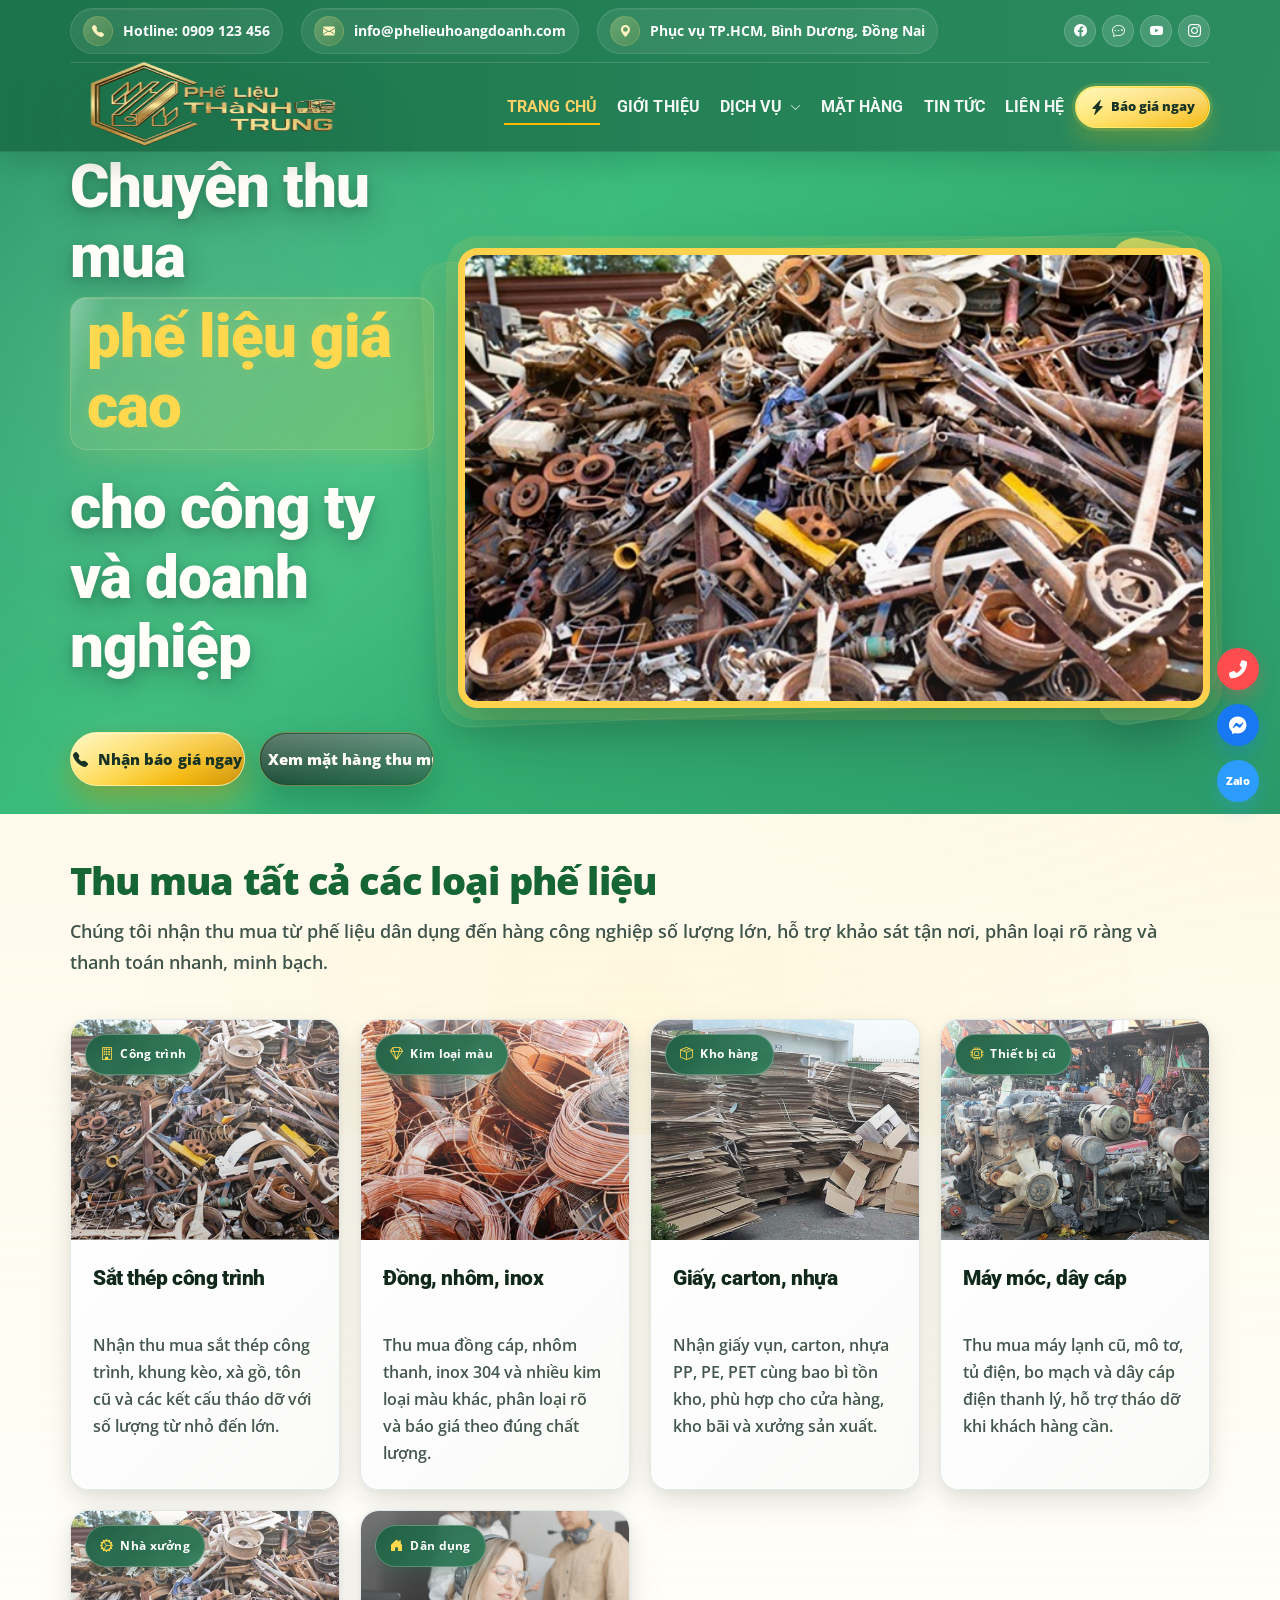
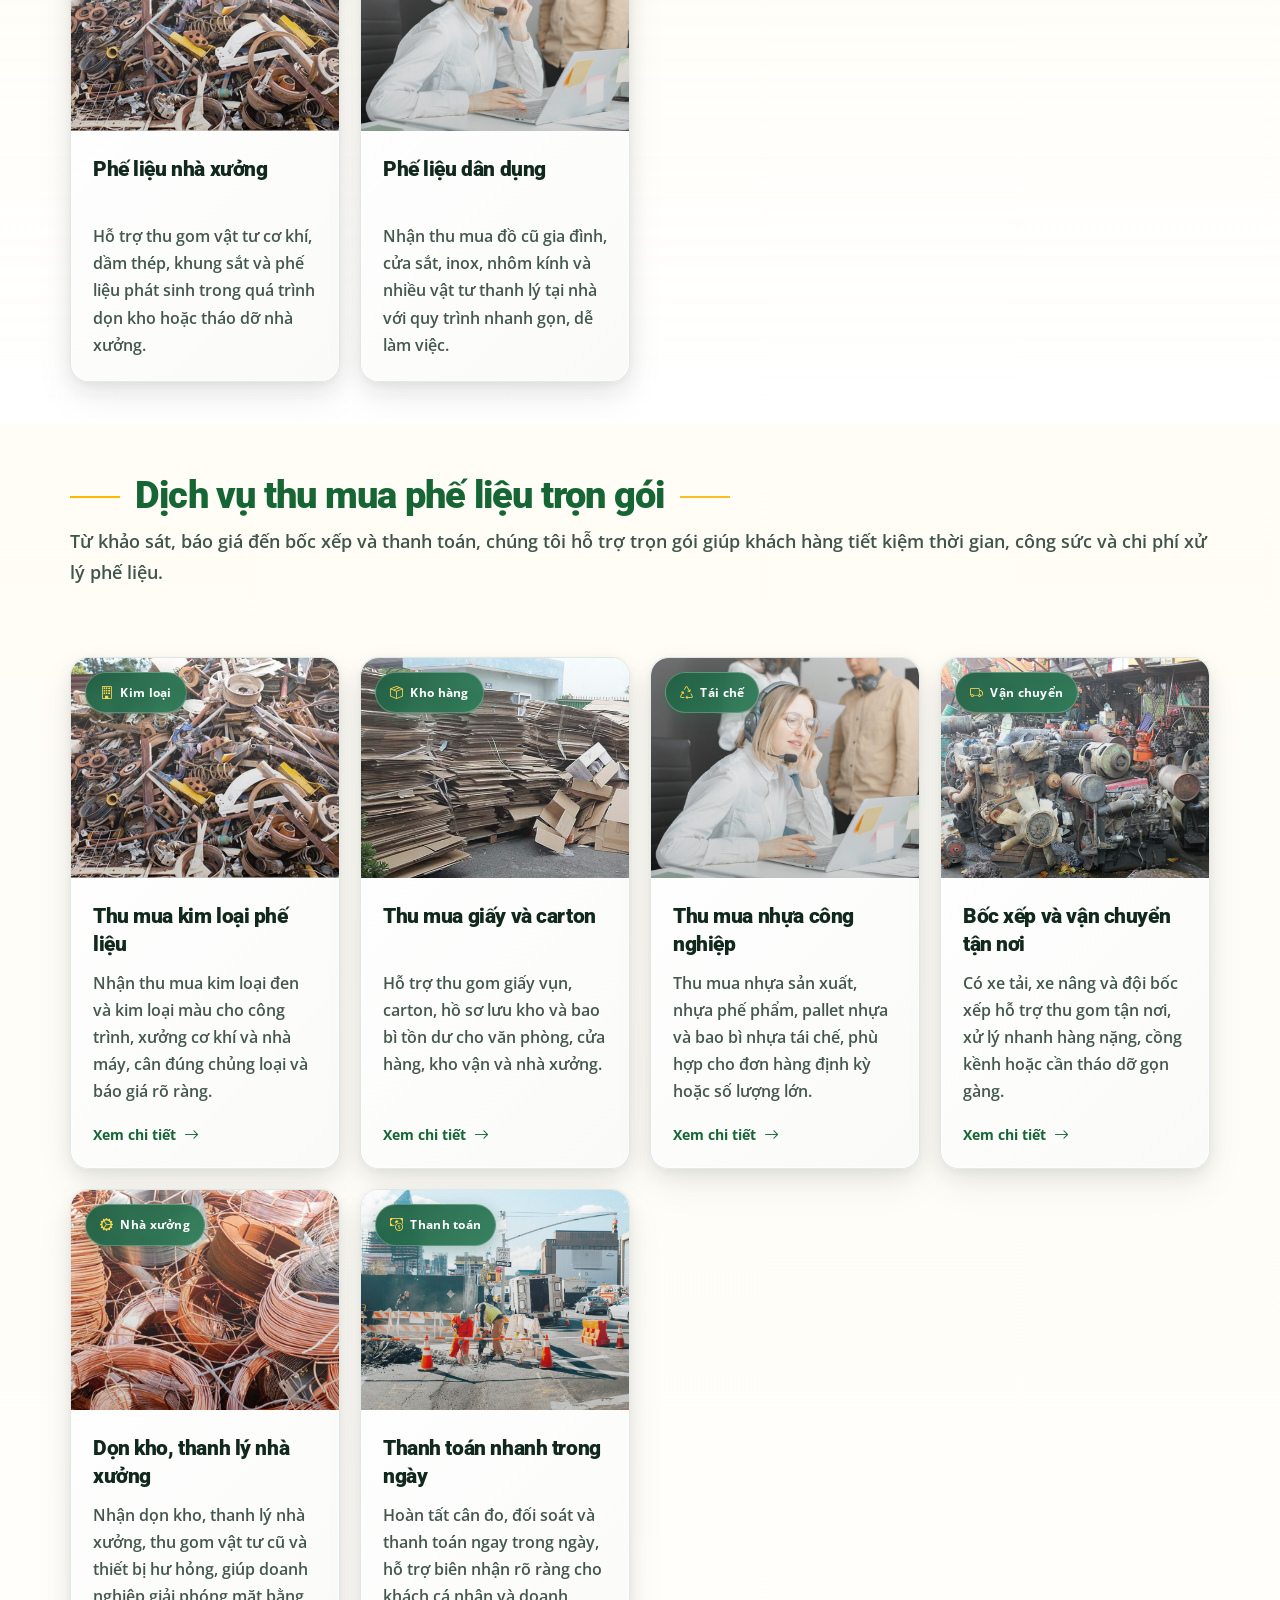
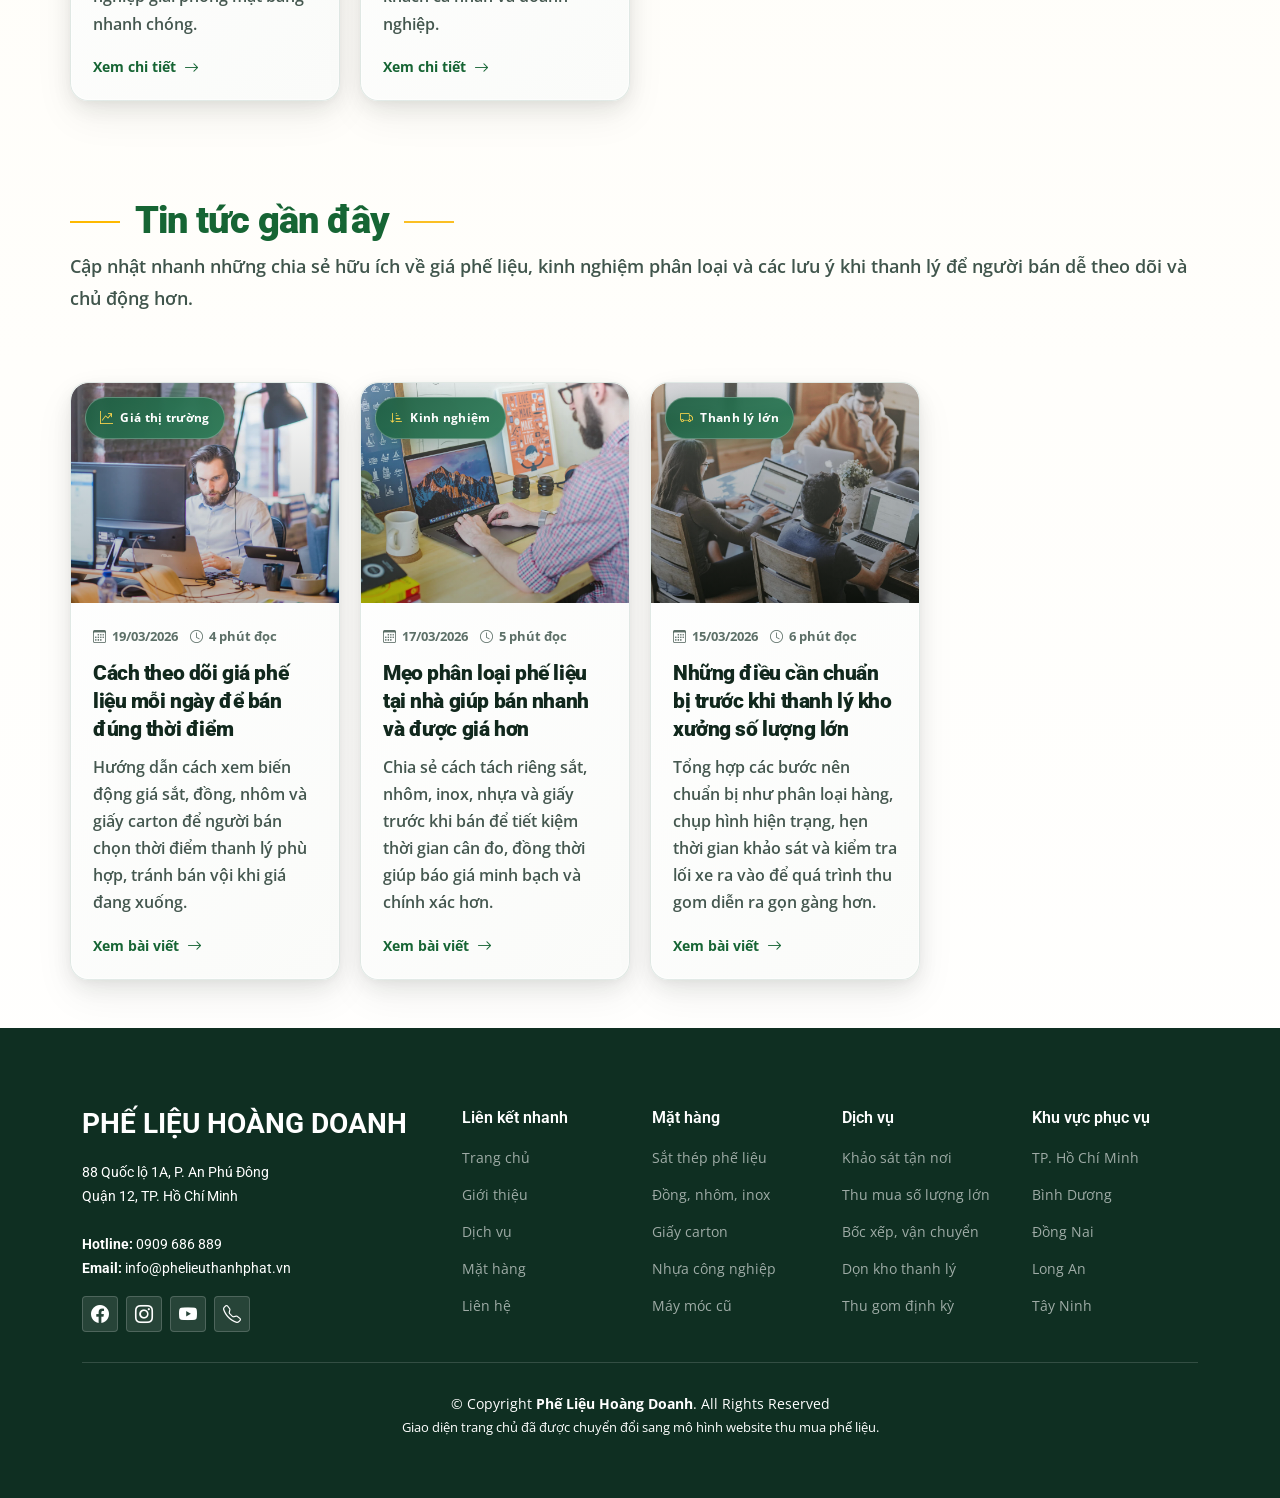
==== commit ce085fe4: "da sua index" ====
--- a/UpConstruction-1.0.0/index.html
+++ b/UpConstruction-1.0.0/index.html
@@ -56,34 +56,57 @@
     }
 
     .header .logo {
-      gap: 10px;
-    }
-
-    .header .logo i {
-      width: 42px;
-      height: 42px;
       display: inline-flex;
       align-items: center;
-      justify-content: center;
-      border-radius: 14px;
-      background: linear-gradient(135deg, rgba(255, 252, 226, 0.2), rgba(255, 238, 168, 0.08));
-      color: #ffcc33;
-      font-size: 19px;
-      border: 1px solid rgba(255, 230, 150, 0.18);
-      box-shadow: inset 0 1px 0 rgba(255, 255, 255, 0.14);
-    }
-
-    .header .logo h1 {
-      color: #fff;
-      font-size: 25px;
-      margin: 0;
-      line-height: 1.05;
-      font-weight: 800;
-      letter-spacing: -0.3px;
-    }
-
-    .header .logo h1 span {
-      color: #ffd43b;
+      justify-content: flex-start;
+      flex: 0 1 224px;
+      width: min(100%, 224px);
+      max-width: 224px;
+      height: 66px;
+      padding: 0;
+      overflow: visible;
+    }
+
+    .header .logo img {
+      display: block;
+      width: 100%;
+      height: 100%;
+      object-fit: contain;
+      object-position: left center;
+      transform: scaleX(2.8) scaleY(1.9);
+      transform-origin: left center;
+      filter: drop-shadow(0 10px 18px rgba(7, 24, 17, 0.24));
+      transition: transform 0.12s ease-out, filter 0.12s ease-out;
+    }
+
+    .header .logo:hover img {
+      transform: scaleX(2.8) scaleY(2);
+      filter: drop-shadow(0 12px 18px rgba(7, 24, 17, 0.25));
+    }
+
+    .header-main-bar {
+      display: flex;
+      align-items: center;
+      justify-content: space-between;
+      gap: 10px;
+      min-width: 0;
+      overflow: visible;
+      padding: 1px 0;
+    }
+
+    .header-main-actions {
+      display: flex;
+      align-items: center;
+      justify-content: flex-end;
+      flex: 1 1 auto;
+      min-width: 0;
+      gap: 10px;
+    }
+
+    .header-main-actions .navbar {
+      flex: 1 1 auto;
+      min-width: 0;
+      overflow: hidden;
     }
 
     .header-top-content {
@@ -210,17 +233,18 @@
     .header-cta {
       display: inline-flex;
       align-items: center;
-      gap: 8px;
+      gap: 6px;
+      flex-shrink: 0;
       background: linear-gradient(135deg, #fff07a 0%, #ffd84d 42%, #f4b400 100%);
       color: #173326;
-      padding: 11px 19px;
+      padding: 9px 14px;
       border-radius: 999px;
       text-decoration: none;
       font-weight: 800;
-      font-size: 14px;
+      font-size: 12.5px;
       transition: transform 0.35s ease, box-shadow 0.35s ease, background 0.35s ease, color 0.35s ease;
       white-space: nowrap;
-      box-shadow: 0 18px 34px rgba(244, 180, 0, 0.34), 0 0 0 5px rgba(255, 216, 77, 0.18);
+      box-shadow: 0 12px 24px rgba(244, 180, 0, 0.24), 0 0 0 3px rgba(255, 216, 77, 0.14);
       border: 1px solid rgba(255, 240, 122, 0.88);
       position: relative;
       overflow: hidden;
@@ -258,8 +282,8 @@
     .header-cta:hover {
       background: linear-gradient(135deg, #fff59a 0%, #ffe066 42%, #ffc107 100%);
       color: #10281d;
-      transform: translateY(-4px) scale(1.04);
-      box-shadow: 0 22px 42px rgba(255, 193, 7, 0.42), 0 0 0 8px rgba(255, 224, 102, 0.22);
+      transform: translateY(-3px) scale(1.03);
+      box-shadow: 0 18px 34px rgba(255, 193, 7, 0.34), 0 0 0 6px rgba(255, 224, 102, 0.2);
     }
 
     .header-cta:hover i {
@@ -268,6 +292,32 @@
 
     .header-cta:hover::after {
       left: 112%;
+    }
+
+    @media (min-width: 1280px) {
+      .header-main-actions {
+        gap: 8px;
+      }
+
+      .header-main-actions .navbar {
+        display: flex;
+        justify-content: flex-end;
+      }
+
+      .header-main-actions .navbar ul {
+        justify-content: flex-end;
+      }
+
+      .header-main-actions .navbar>ul>li {
+        padding: 10px 0 10px 14px;
+      }
+    }
+
+    @media (max-width: 1279px) {
+      .header-main-actions {
+        flex: 0 0 auto;
+        min-width: auto;
+      }
     }
 
     @media (max-width: 991px) {
@@ -300,21 +350,26 @@
         justify-content: flex-start;
       }
 
-      .header .logo h1 {
-        font-size: 20px;
-      }
-
-      .header .logo i {
-        width: 42px;
-        height: 42px;
-        font-size: 18px;
+      .header .logo {
+        flex-basis: 270px;
+        width: min(100%, 270px);
+        max-width: 270px;
+        height: 82px;
+        overflow: visible;
+      }
+
+      .header .logo img {
+        width: 100%;
+        height: 100%;
+        object-fit: contain;
+        transform: scaleX(2.54) scaleY(1.22);
+        transform-origin: left center;
       }
     }
 
     .hero.scrap-hero {
       background: linear-gradient(135deg, #279868 0%, #3abc7c 35%, #31a96f 65%, #269566 100%);
       min-height: auto;
-      padding: 10px 0 50px;
       position: relative;
       overflow: hidden;
     }
@@ -351,20 +406,22 @@
 
     .hero-title {
       color: #fffef8;
-      font-size: clamp(60px, 7vw, 65px);
-      line-height: 1.1;
+      font-size: clamp(56px, 6.4vw, 60px);
+      line-height: 1.16;
       font-weight: 900;
-      margin-bottom: 18px;
-      letter-spacing: -1.1px;
+      margin-bottom: 50px;
+      letter-spacing: -1px;
       text-shadow: 0 10px 28px rgba(6, 41, 27, 0.28), 0 3px 10px rgba(0, 0, 0, 0.16);
-      max-width: 920px;
+      max-width: 760px;
+      position: relative;
+      z-index: 6;
     }
 
     .hero-title span {
       display: inline-block;
-      margin: 8px 0 10px;
-      padding: 5px 18px 9px;
-      border-radius: 18px;
+      margin: 6px 0 8px;
+      padding: 4px 16px 8px;
+      border-radius: 16px;
       background: linear-gradient(135deg, rgba(255, 248, 196, 0.12), rgba(244, 207, 58, 0.2));
       color: #ffd84d;
       box-shadow: 0 10px 24px rgba(255, 216, 77, 0.14), inset 0 1px 0 rgba(255, 255, 255, 0.14);
@@ -388,32 +445,42 @@
 
     .hero-description {
       color: rgba(255, 255, 255, 0.98);
-      font-size: 19px;
+      font-size: 20px;
       font-weight: 600;
       margin-bottom: 28px;
       line-height: 1.8;
       max-width: 760px;
       text-shadow: 0 4px 12px rgba(6, 41, 27, 0.18);
+      position: relative;
+      z-index: 6;
     }
 
     .hero-actions {
       display: flex;
-      flex-wrap: wrap;
+      flex-wrap: nowrap;
       gap: 14px;
       margin-bottom: 28px;
+      width: 100%;
+      max-width: 640px;
+      position: relative;
+      z-index: 6;
     }
 
     .hero-btn-primary,
     .hero-btn-secondary {
       display: inline-flex;
       align-items: center;
+      justify-content: center;
+      flex: 1 1 0;
+      min-width: 0;
       gap: 10px;
       border-radius: 999px;
-      padding: 15px 34px;
+      padding: 15px 24px;
       font-weight: 800;
       transition: transform 0.35s ease, box-shadow 0.35s ease, background 0.35s ease, color 0.35s ease, border-color 0.35s ease;
-      font-size: 16px;
-      letter-spacing: 0.2px;
+      font-size: 15px;
+      letter-spacing: 0.05px;
+      white-space: nowrap;
       text-decoration: none;
       position: relative;
       overflow: hidden;
@@ -578,21 +645,27 @@
       box-shadow: 0 8px 24px rgba(15, 32, 24, 0.08);
     }
 
+    .hero-content {
+      position: relative;
+      z-index: 8;
+    }
+
     .hero-visual-wrap {
       position: relative;
-      min-height: 460px;
+      min-height: 520px;
       display: flex;
       align-items: center;
-      justify-content: center;
+      justify-content: flex-end;
       width: 100%;
       margin-left: 0;
       padding-left: 0;
+      z-index: 2;
     }
 
 
     .hero-illustration {
       position: relative;
-      min-height: 460px;
+      min-height: 520px;
       width: 100%;
       border: 0;
       border-radius: 0;
@@ -633,19 +706,18 @@
     .hero-illustration-shape::after {
       content: "";
       position: absolute;
-      top: calc(50% - 5px);
-      right: 10px;
-      width: 468px;
-      height: 350px;
-      border-radius: 38px;
-      background: linear-gradient(135deg, rgba(255, 216, 77, 0.2), rgba(255, 255, 255, 0.05));
-      border: 1px solid rgba(255, 232, 156, 0.22);
+      top: calc(50% - 4px);
+      right: 0;
+      width: 780px;
+      height: 466px;
+      border-radius: 30px;
+      background: linear-gradient(135deg, rgba(255, 216, 77, 0.08), rgba(255, 255, 255, 0.02));
+      border: 1px solid rgba(255, 232, 156, 0.1);
       box-shadow:
-        0 22px 46px rgba(13, 39, 29, 0.14),
-        -58px -42px 0 -22px rgba(255, 216, 77, 0.18),
-        -88px 72px 0 -34px rgba(255, 255, 255, 0.08),
-        30px 72px 0 -24px rgba(255, 216, 77, 0.12);
-      transform: translateY(-50%) rotate(-8deg);
+        0 10px 20px rgba(13, 39, 29, 0.08),
+        -12px -10px 0 -10px rgba(255, 216, 77, 0.06),
+        8px 12px 0 -10px rgba(255, 255, 255, 0.03);
+      transform: translateY(-50%) rotate(-2.5deg);
       z-index: 2;
     }
 
@@ -661,34 +733,34 @@
     }
 
     .hero-illustration-shape .hero-ornament-1 {
-      top: 6px;
-      right: -8px;
-      width: 170px;
-      height: 170px;
-      border-radius: 40px;
-      background: linear-gradient(135deg, rgba(255, 230, 102, 0.96), rgba(255, 205, 56, 0.78));
-      transform: rotate(18deg);
+      top: 18px;
+      right: 18px;
+      width: 86px;
+      height: 86px;
+      border-radius: 26px;
+      background: linear-gradient(135deg, rgba(255, 230, 102, 0.72), rgba(255, 205, 56, 0.5));
+      transform: rotate(12deg);
     }
 
     .hero-illustration-shape .hero-ornament-2 {
-      bottom: 28px;
-      right: -22px;
-      width: 196px;
-      height: 118px;
-      background: linear-gradient(135deg, rgba(255, 255, 255, 0.16), rgba(255, 216, 77, 0.24));
-      border: 1px solid rgba(255, 239, 184, 0.24);
-      backdrop-filter: blur(4px);
-      transform: rotate(-18deg);
+      bottom: 22px;
+      right: 10px;
+      width: 104px;
+      height: 62px;
+      background: linear-gradient(135deg, rgba(255, 255, 255, 0.08), rgba(255, 216, 77, 0.12));
+      border: 1px solid rgba(255, 239, 184, 0.12);
+      backdrop-filter: blur(3px);
+      transform: rotate(-10deg);
     }
 
     .hero-illustration-shape .hero-ornament-3 {
-      top: 126px;
-      left: -18px;
-      width: 104px;
-      height: 104px;
+      top: 170px;
+      left: 18px;
+      width: 46px;
+      height: 46px;
       border-radius: 50%;
-      background: radial-gradient(circle at 30% 30%, rgba(255, 255, 255, 0.68), rgba(255, 216, 77, 0.24));
-      box-shadow: 0 12px 28px rgba(255, 216, 77, 0.16);
+      background: radial-gradient(circle at 30% 30%, rgba(255, 255, 255, 0.44), rgba(255, 216, 77, 0.12));
+      box-shadow: 0 8px 16px rgba(255, 216, 77, 0.1);
     }
 
     .hero-illustration-mask {
@@ -696,11 +768,11 @@
       top: calc(50% - 5px);
       right: 0;
       transform: translateY(-50%);
-      width: 550px;
-      height: 456px;
+      width: min(100%, 780px);
+      height: 460px;
       overflow: hidden;
       background: linear-gradient(145deg, #ffffff, #fff4c7);
-      border-radius: 18px;
+      border-radius: 20px;
       border: 7px solid #ffd24d;
       box-shadow: 0 30px 66px rgba(12, 17, 14, 0.24), 0 0 0 12px rgba(255, 216, 77, 0.12);
       z-index: 3;
@@ -727,16 +799,16 @@
     }
 
     .hero-illustration .swiper-slide {
-      height: 456px;
+      height: 460px;
       overflow: hidden;
     }
 
     .hero-illustration img {
       width: 100%;
       height: 100%;
-      min-height: 456px;
+      min-height: 460px;
       object-fit: cover;
-      object-position: center;
+      object-position: center center;
       transition: transform 0.85s ease, filter 0.85s ease;
       filter: saturate(1.02) contrast(1.04) brightness(0.98);
     }
@@ -1430,9 +1502,9 @@
       }
 
       .hero-title {
-        font-size: clamp(40px, 9vw, 56px);
-        line-height: 1.12;
-        letter-spacing: -0.9px;
+        font-size: clamp(40px, 8vw, 50px);
+        line-height: 1.08;
+        letter-spacing: -0.8px;
       }
 
       .hero-highlights {
@@ -1441,31 +1513,31 @@
 
       .hero-visual-wrap,
       .hero-illustration {
-        min-height: 560px;
-        height: 560px;
+        min-height: 540px;
+        height: 540px;
       }
 
       .hero-banner-slider .swiper-slide,
       .hero-banner-slider img {
-        min-height: 460px;
-        height: 460px;
+        min-height: 420px;
+        height: 420px;
       }
 
       .hero-illustration-mask {
         right: 50%;
         transform: translate(50%, -50%);
-        width: 460px;
-        height: 460px;
-        border-radius: 24px;
+        width: min(100%, 680px);
+        height: 420px;
+        border-radius: 22px;
       }
 
       .hero-illustration-shape::after {
         top: 50%;
         right: 50%;
-        width: 492px;
-        height: 372px;
-        border-radius: 40px;
-        transform: translate(50%, -50%) rotate(-8deg);
+        width: 684px;
+        height: 426px;
+        border-radius: 30px;
+        transform: translate(50%, -50%) rotate(-2.5deg);
       }
 
       .service-item,
@@ -1509,7 +1581,20 @@
 
     @media (max-width: 768px) {
       .hero-title {
-        font-size: 30px;
+        font-size: 31px;
+        line-height: 1.1;
+      }
+
+      .hero-actions {
+        gap: 10px;
+        max-width: none;
+      }
+
+      .hero-btn-primary,
+      .hero-btn-secondary {
+        padding: 13px 16px;
+        font-size: 13px;
+        gap: 8px;
       }
 
       .hero-description {
@@ -1523,8 +1608,8 @@
 
       .hero-visual-wrap,
       .hero-illustration {
-        min-height: 470px;
-        height: 470px;
+        min-height: 450px;
+        height: 450px;
       }
 
       .hero-visual-wrap {
@@ -1533,51 +1618,50 @@
 
       .hero-illustration .swiper-slide,
       .hero-illustration img {
-        min-height: 390px;
-        height: 390px;
+        min-height: 340px;
+        height: 340px;
       }
 
       .hero-illustration-mask {
         right: 50%;
         transform: translate(50%, -50%);
-        width: 390px;
-        height: 390px;
-        border-radius: 24px;
+        width: min(100%, 580px);
+        height: 340px;
+        border-radius: 22px;
       }
 
       .hero-illustration-shape::after {
         top: 50%;
         right: 50%;
-        width: 418px;
-        height: 308px;
-        border-radius: 34px;
+        width: 586px;
+        height: 346px;
+        border-radius: 26px;
         box-shadow:
-          0 22px 46px rgba(13, 39, 29, 0.14),
-          -52px -40px 0 -20px rgba(255, 216, 77, 0.18),
-          -80px 60px 0 -28px rgba(255, 255, 255, 0.08),
-          28px 62px 0 -20px rgba(255, 216, 77, 0.12);
-        transform: translate(50%, -50%) rotate(-8deg);
+          0 10px 20px rgba(13, 39, 29, 0.08),
+          -10px -8px 0 -8px rgba(255, 216, 77, 0.06),
+          8px 12px 0 -10px rgba(255, 255, 255, 0.03);
+        transform: translate(50%, -50%) rotate(-2.5deg);
       }
 
       .hero-illustration-shape .hero-ornament-1 {
-        top: 12px;
-        right: 8px;
-        width: 142px;
-        height: 142px;
+        top: 20px;
+        right: 22px;
+        width: 74px;
+        height: 74px;
       }
 
       .hero-illustration-shape .hero-ornament-2 {
-        bottom: 26px;
-        right: 2px;
-        width: 148px;
-        height: 92px;
+        bottom: 20px;
+        right: 16px;
+        width: 84px;
+        height: 52px;
       }
 
       .hero-illustration-shape .hero-ornament-3 {
-        top: 126px;
-        left: 8px;
-        width: 84px;
-        height: 84px;
+        top: 144px;
+        left: 20px;
+        width: 34px;
+        height: 34px;
       }
 
       .hero-illustration .swiper-pagination {
@@ -1601,48 +1685,48 @@
 
       .hero-banner-slider .swiper-slide,
       .hero-banner-slider img {
-        min-height: 310px;
-        height: 310px;
+        min-height: 270px;
+        height: 270px;
       }
 
       .hero-illustration-mask {
         right: 50%;
         transform: translate(50%, -50%);
-        width: 310px;
-        height: 310px;
-        border-width: 10px;
-        border-radius: 20px;
+        width: calc(100% - 4px);
+        height: 270px;
+        border-width: 8px;
+        border-radius: 18px;
       }
 
       .hero-illustration-shape::after {
         top: 50%;
         right: 50%;
-        width: 334px;
-        height: 244px;
-        border-radius: 28px;
-        transform: translate(50%, -50%) rotate(-10deg);
+        width: calc(100% + 2px);
+        height: 274px;
+        border-radius: 20px;
+        transform: translate(50%, -50%) rotate(-2deg);
       }
 
       .hero-illustration-shape .hero-ornament-1 {
-        top: 42px;
-        right: 46px;
-        width: 84px;
-        height: 84px;
-        border-radius: 24px;
+        top: 30px;
+        right: 26px;
+        width: 42px;
+        height: 42px;
+        border-radius: 16px;
       }
 
       .hero-illustration-shape .hero-ornament-2 {
-        bottom: 46px;
-        right: 26px;
-        width: 96px;
-        height: 58px;
+        bottom: 30px;
+        right: 14px;
+        width: 56px;
+        height: 34px;
       }
 
       .hero-illustration-shape .hero-ornament-3 {
-        top: 98px;
-        left: 34px;
-        width: 54px;
-        height: 54px;
+        top: 114px;
+        left: 18px;
+        width: 24px;
+        height: 24px;
       }
 
       .hero-illustration .swiper-pagination {
@@ -1667,6 +1751,7 @@
       .hero-title {
         font-size: 24px;
         margin-bottom: 10px;
+        line-height: 1.14;
       }
 
       .hero-description {
@@ -1675,12 +1760,16 @@
       }
 
       .hero-actions {
-        flex-direction: column;
+        flex-direction: row;
+        gap: 8px;
       }
 
       .hero-btn-primary,
       .hero-btn-secondary {
         justify-content: center;
+        padding: 12px 10px;
+        font-size: 11.5px;
+        gap: 6px;
       }
 
       .service-item,
@@ -2449,6 +2538,18 @@
         font-size: 13px;
       }
 
+      .header .logo {
+        flex-basis: 290px;
+        width: min(100%, 290px);
+        max-width: 290px;
+        height: 78px;
+        overflow: visible;
+      }
+
+      .header .logo img {
+        transform: scaleX(2.58) scaleY(1.26);
+      }
+
       #materials .section-header .materials-title {
         font-size: 32px;
       }
@@ -2489,6 +2590,17 @@
       .header-top-item {
         width: 100%;
         justify-content: flex-start;
+      }
+
+      .header .logo {
+        flex-basis: 250px;
+        width: min(100%, 250px);
+        max-width: 250px;
+        height: 50px;
+      }
+
+      .header .logo img {
+        transform: scaleX(1.5) scaleY(1.14);
       }
 
       #materials {
@@ -2547,6 +2659,128 @@
         font-size: 9.5px;
       }
     }
+
+    .home-wide-shell,
+    .home-card-section .home-section-shell {
+      width: 100%;
+      max-width: none !important;
+      padding-left: 70px;
+      padding-right: 70px;
+    }
+
+    .home-card-section .section-header {
+      width: 100%;
+      max-width: none;
+      margin-bottom: 28px;
+      text-align: left;
+    }
+
+    #materials .section-header,
+    #services .section-header,
+    #recent-news .section-header {
+      margin-bottom: 28px;
+    }
+
+    #materials .section-header p,
+    #services .section-header p,
+    #recent-news .section-header p {
+      max-width: 100%;
+      margin: 0;
+    }
+
+    .home-cards-grid {
+      display: grid;
+      grid-template-columns: minmax(0, 1fr);
+      gap: 20px;
+      align-items: stretch;
+    }
+
+    .home-cards-grid > * {
+      min-width: 0;
+      display: flex;
+    }
+
+    .home-cards-grid .materials-card-v2,
+    .home-cards-grid .service-card-v2,
+    .home-cards-grid .news-card-v2 {
+      width: 100%;
+      height: 100%;
+    }
+
+    .home-cards-grid .materials-card-media,
+    .home-cards-grid .service-card-media,
+    .home-cards-grid .news-card-media {
+      aspect-ratio: 16 / 10;
+      height: auto;
+      min-height: 220px;
+    }
+
+    .home-cards-grid .materials-card-body,
+    .home-cards-grid .service-card-body,
+    .home-cards-grid .news-card-body {
+      padding: 24px 22px 22px;
+    }
+
+    .home-cards-grid .materials-card-body .card-title,
+    .home-cards-grid .service-card-body h3,
+    .home-cards-grid .news-card-title {
+      min-height: 58px;
+    }
+
+    @media (min-width: 768px) {
+      .home-cards-grid {
+        grid-template-columns: repeat(2, minmax(0, 1fr));
+      }
+    }
+
+    @media (min-width: 1200px) {
+      .home-cards-grid {
+        grid-template-columns: repeat(4, minmax(0, 1fr));
+      }
+    }
+
+    @media (max-width: 1199px) {
+      .home-wide-shell,
+      .home-card-section .home-section-shell {
+        padding-left: 52px;
+        padding-right: 52px;
+      }
+
+      .home-card-section .section-header {
+        margin-bottom: 24px;
+      }
+
+      .home-cards-grid .materials-card-media,
+      .home-cards-grid .service-card-media,
+      .home-cards-grid .news-card-media {
+        min-height: 210px;
+      }
+    }
+
+    @media (max-width: 767px) {
+      .home-wide-shell,
+      .home-card-section .home-section-shell {
+        padding-left: 20px;
+        padding-right: 20px;
+      }
+
+      .home-card-section .section-header {
+        margin-bottom: 20px;
+      }
+
+      .home-cards-grid .materials-card-media,
+      .home-cards-grid .service-card-media,
+      .home-cards-grid .news-card-media {
+        min-height: 190px;
+      }
+
+      .home-cards-grid .materials-card-body .card-title,
+      .home-cards-grid .service-card-body h3,
+      .home-cards-grid .news-card-title {
+        min-height: 0;
+      }
+    }
+
     .social-button {
       display: inline-grid;
       position: fixed;
@@ -2754,8 +2988,8 @@
     .social-button .call-icon i,
     .social-button .mes i,
     .social-button .zalo .social-button-zalo-text {
-      animation: socialShake 2.8s ease-in-out infinite;
-      transform-origin: center;
+      animation: socialShake 1.28s cubic-bezier(0.36, 0.07, 0.19, 0.97) infinite;
+      transform-origin: center 58%;
     }
 
     .social-button .call-icon i,
@@ -2826,31 +3060,51 @@
 
       0%,
       100% {
-        transform: rotate(0deg);
-      }
-
-      4% {
-        transform: rotate(-10deg);
-      }
-
-      8% {
-        transform: rotate(10deg);
-      }
-
-      12% {
-        transform: rotate(-7deg);
-      }
-
-      16% {
-        transform: rotate(7deg);
+        transform: rotate(0deg) translate3d(0, 0, 0) scale(1);
+      }
+
+      5% {
+        transform: rotate(-22deg) translate3d(-1px, 0, 0) scale(1.06);
+      }
+
+      10% {
+        transform: rotate(22deg) translate3d(1px, 0, 0) scale(1.1);
+      }
+
+      15% {
+        transform: rotate(-18deg) translate3d(-1px, 0, 0) scale(1.08);
       }
 
       20% {
-        transform: rotate(-3deg);
-      }
-
-      24% {
-        transform: rotate(3deg);
+        transform: rotate(18deg) translate3d(1px, 0, 0) scale(1.08);
+      }
+
+      25% {
+        transform: rotate(-14deg) translate3d(-1px, 0, 0) scale(1.06);
+      }
+
+      30% {
+        transform: rotate(14deg) translate3d(1px, 0, 0) scale(1.06);
+      }
+
+      35% {
+        transform: rotate(-10deg) translate3d(-1px, 0, 0) scale(1.04);
+      }
+
+      40% {
+        transform: rotate(10deg) translate3d(1px, 0, 0) scale(1.04);
+      }
+
+      45% {
+        transform: rotate(-6deg) translate3d(0, 0, 0) scale(1.02);
+      }
+
+      50% {
+        transform: rotate(6deg) translate3d(0, 0, 0) scale(1.02);
+      }
+
+      56% {
+        transform: rotate(0deg) translate3d(0, 0, 0) scale(1);
       }
     }
 
@@ -3024,13 +3278,14 @@
         color: rgba(255, 255, 255, 0.88);
       }
     }
+
   </style>
 </head>
 
 <body>
 
   <header id="header" class="header">
-    <div class="container-fluid container-xl">
+    <div class="container-fluid home-wide-shell">
       <div class="header-top-content">
         <div class="header-top-left">
           <div class="header-top-item">
@@ -3054,13 +3309,12 @@
         </div>
       </div>
 
-      <div class="d-flex align-items-center justify-content-between gap-3">
-        <a href="index.html" class="logo d-flex align-items-center">
-          <i class="bi bi-recycle"></i>
-          <h1 class="mb-0">Phế Liệu <span>Hoàng Doanh</span></h1>
+      <div class="header-main-bar">
+        <a href="index.html" class="logo d-flex align-items-center" aria-label="Trang chủ">
+          <img src="assets/img/logo01.png" alt="Logo Phế Liệu Thành Trung">
         </a>
 
-        <div class="d-flex align-items-center gap-3">
+        <div class="header-main-actions">
           <i class="mobile-nav-toggle mobile-nav-show bi bi-list"></i>
           <i class="mobile-nav-toggle mobile-nav-hide d-none bi bi-x"></i>
           <nav id="navbar" class="navbar">
@@ -3092,11 +3346,11 @@
   </header>
 
   <section id="hero" class="hero scrap-hero d-flex align-items-center">
-    <div class="container position-relative">
+    <div class="container-fluid home-wide-shell position-relative">
       <div class="row align-items-center gy-5">
-        <div class="col-lg-7" data-aos="fade-right" data-aos-delay="100">
-          <h2 class="hero-title">Chuyên thu mua<br><span>phế liệu giá cao</span><br> cho gia đình,
-            kho xưởng và doanh nghiệp</h2>    
+        <div class="col-lg-4 hero-content" data-aos="fade-right" data-aos-delay="100">
+          <h2 class="hero-title">Chuyên thu mua<br><span>phế liệu giá cao</span><br> cho công ty và
+          doanh nghiệp</h2>
           <div class="hero-actions">
             <a href="#quote-form" class="hero-btn-primary"><i class="bi bi-telephone-fill"></i> Nhận báo giá
               ngay</a>
@@ -3104,8 +3358,8 @@
               mua</a>
           </div>
         </div>
-
-        <div class="col-lg-5" data-aos="fade-left" data-aos-delay="180">
+ 
+        <div class="col-lg-8" data-aos="fade-left" data-aos-delay="180">
           <div class="hero-visual-wrap">
             <div class="hero-illustration">
               <div class="hero-illustration-shape" aria-hidden="true">
@@ -3142,16 +3396,16 @@
 
 
 
-    <section id="materials" class="services">
-      <div class="container" data-aos="fade-up">
+    <section id="materials" class="services home-card-section">
+      <div class="container-fluid home-section-shell" data-aos="fade-up">
         <div class="section-header mb-0">
           <p class="materials-title">Thu mua tất cả các loại phế liệu</p>
           <p>Chúng tôi nhận thu mua từ phế liệu dân dụng đến hàng công nghiệp số lượng lớn, hỗ trợ khảo sát tận nơi,
             phân loại rõ ràng và thanh toán nhanh, minh bạch.</p>
         </div>
 
-        <div class="row gy-4" data-aos="fade-up" data-aos-delay="100">
-          <div class="col-lg-4 col-md-6">
+        <div class="home-cards-grid" data-aos="fade-up" data-aos-delay="100">
+          <div>
             <div class="card-item h-100 materials-card-v2">
               <div class="materials-card-media">
                 <img src="assets/img/satthep.png" alt="Sắt thép" class="img-fluid w-100">
@@ -3165,7 +3419,7 @@
             </div>
           </div>
 
-          <div class="col-lg-4 col-md-6">
+          <div>
             <div class="card-item h-100 materials-card-v2">
               <div class="materials-card-media">
                 <img src="assets/img/dongnhom.jpg" alt="Kim loại" class="img-fluid w-100">
@@ -3179,7 +3433,7 @@
             </div>
           </div>
 
-          <div class="col-lg-4 col-md-6">
+          <div>
             <div class="card-item h-100 materials-card-v2">
               <div class="materials-card-media">
                 <img src="assets/img/giaycatton.jpg" alt="Giấy nhựa" class="img-fluid w-100">
@@ -3193,7 +3447,7 @@
             </div>
           </div>
 
-          <div class="col-lg-4 col-md-6">
+          <div>
             <div class="card-item h-100 materials-card-v2">
               <div class="materials-card-media">
                 <img src="assets/img/maymoc.jpg" alt="Máy móc" class="img-fluid w-100">
@@ -3207,7 +3461,7 @@
             </div>
           </div>
 
-          <div class="col-lg-4 col-md-6">
+          <div>
             <div class="card-item h-100 materials-card-v2">
               <div class="materials-card-media">
                 <img src="assets/img/satthep.png" alt="Phế liệu nhà xưởng" class="img-fluid w-100">
@@ -3221,7 +3475,7 @@
             </div>
           </div>
 
-          <div class="col-lg-4 col-md-6">
+          <div>
             <div class="card-item h-100 materials-card-v2">
               <div class="materials-card-media">
                 <img src="assets/img/services.jpg" alt="Phế liệu dân dụng" class="img-fluid w-100">
@@ -3238,16 +3492,16 @@
       </div>
     </section>
 
-    <section id="services" class="services section-bg py-5">
-      <div class="container" data-aos="fade-up">
+    <section id="services" class="services section-bg py-5 home-card-section">
+      <div class="container-fluid home-section-shell" data-aos="fade-up">
         <div class="section-header">
           <h2>Dịch vụ thu mua phế liệu trọn gói</h2>
           <p>Từ khảo sát, báo giá đến bốc xếp và thanh toán, chúng tôi hỗ trợ trọn gói giúp khách hàng tiết kiệm thời gian,
             công sức và chi phí xử lý phế liệu.</p>
         </div>
 
-        <div class="row gy-4">
-          <div class="col-lg-4 col-md-6" data-aos="fade-up" data-aos-delay="100">
+        <div class="home-cards-grid">
+          <div data-aos="fade-up" data-aos-delay="100">
             <div class="service-card-v2">
               <div class="service-card-media">
                 <img src="assets/img/satthep.png" alt="Thu mua kim loại phế liệu" class="img-fluid w-100">
@@ -3262,7 +3516,7 @@
             </div>
           </div>
 
-          <div class="col-lg-4 col-md-6" data-aos="fade-up" data-aos-delay="200">
+          <div data-aos="fade-up" data-aos-delay="200">
             <div class="service-card-v2">
               <div class="service-card-media">
                 <img src="assets/img/giaycatton.jpg" alt="Thu mua giấy và carton" class="img-fluid w-100">
@@ -3277,7 +3531,7 @@
             </div>
           </div>
 
-          <div class="col-lg-4 col-md-6" data-aos="fade-up" data-aos-delay="300">
+          <div data-aos="fade-up" data-aos-delay="300">
             <div class="service-card-v2">
               <div class="service-card-media">
                 <img src="assets/img/services.jpg" alt="Thu mua nhựa công nghiệp" class="img-fluid w-100">
@@ -3292,7 +3546,7 @@
             </div>
           </div>
 
-          <div class="col-lg-4 col-md-6" data-aos="fade-up" data-aos-delay="400">
+          <div data-aos="fade-up" data-aos-delay="400">
             <div class="service-card-v2">
               <div class="service-card-media">
                 <img src="assets/img/maymoc.jpg" alt="Bốc xếp và vận chuyển tận nơi" class="img-fluid w-100">
@@ -3307,7 +3561,7 @@
             </div>
           </div>
 
-          <div class="col-lg-4 col-md-6" data-aos="fade-up" data-aos-delay="500">
+          <div data-aos="fade-up" data-aos-delay="500">
             <div class="service-card-v2">
               <div class="service-card-media">
                 <img src="assets/img/dongnhom.jpg" alt="Dọn kho, thanh lý nhà xưởng" class="img-fluid w-100">
@@ -3322,7 +3576,7 @@
             </div>
           </div>
 
-          <div class="col-lg-4 col-md-6" data-aos="fade-up" data-aos-delay="600">
+          <div data-aos="fade-up" data-aos-delay="600">
             <div class="service-card-v2">
               <div class="service-card-media">
                 <img src="assets/img/about.jpg" alt="Thanh toán nhanh trong ngày" class="img-fluid w-100">
@@ -3340,16 +3594,16 @@
       </div>
     </section>
 
-    <section id="recent-news" class="services py-5">
-      <div class="container" data-aos="fade-up">
+    <section id="recent-news" class="services py-5 home-card-section">
+      <div class="container-fluid home-section-shell" data-aos="fade-up">
         <div class="section-header">
           <h2>Tin tức gần đây</h2>
           <p>Cập nhật nhanh những chia sẻ hữu ích về giá phế liệu, kinh nghiệm phân loại và các lưu ý khi thanh lý để người
             bán dễ theo dõi và chủ động hơn.</p>
         </div>
 
-        <div class="row gy-4">
-          <div class="col-lg-4 col-md-6" data-aos="fade-up" data-aos-delay="100">
+        <div class="home-cards-grid">
+          <div data-aos="fade-up" data-aos-delay="100">
             <article class="news-card-v2">
               <div class="news-card-media">
                 <img src="assets/img/blog/blog-1.jpg" alt="Cách nhận biết giá phế liệu hôm nay" class="img-fluid w-100">
@@ -3368,7 +3622,7 @@
             </article>
           </div>
 
-          <div class="col-lg-4 col-md-6" data-aos="fade-up" data-aos-delay="200">
+          <div data-aos="fade-up" data-aos-delay="200">
             <article class="news-card-v2">
               <div class="news-card-media">
                 <img src="assets/img/blog/blog-2.jpg" alt="Kinh nghiệm phân loại phế liệu tại nhà" class="img-fluid w-100">
@@ -3387,7 +3641,7 @@
             </article>
           </div>
 
-          <div class="col-lg-4 col-md-6" data-aos="fade-up" data-aos-delay="300">
+          <div data-aos="fade-up" data-aos-delay="300">
             <article class="news-card-v2">
               <div class="news-card-media">
                 <img src="assets/img/blog/blog-3.jpg" alt="Lưu ý khi thanh lý phế liệu số lượng lớn" class="img-fluid w-100">
--- a/UpConstruction-1.0.0/assets/css/main.css
+++ b/UpConstruction-1.0.0/assets/css/main.css
@@ -263,9 +263,16 @@
   right: 0;
 }
 
+.header .logo {
+  height: 15px;
+  width: 15px;
+  display: flex;
+  align-items: center;
+}
+
 .header .logo img {
-  max-height: 40px;
-  margin-right: 6px;
+  height: 100%;
+  width: 200%;
 }
 
 .header .logo h1 {
